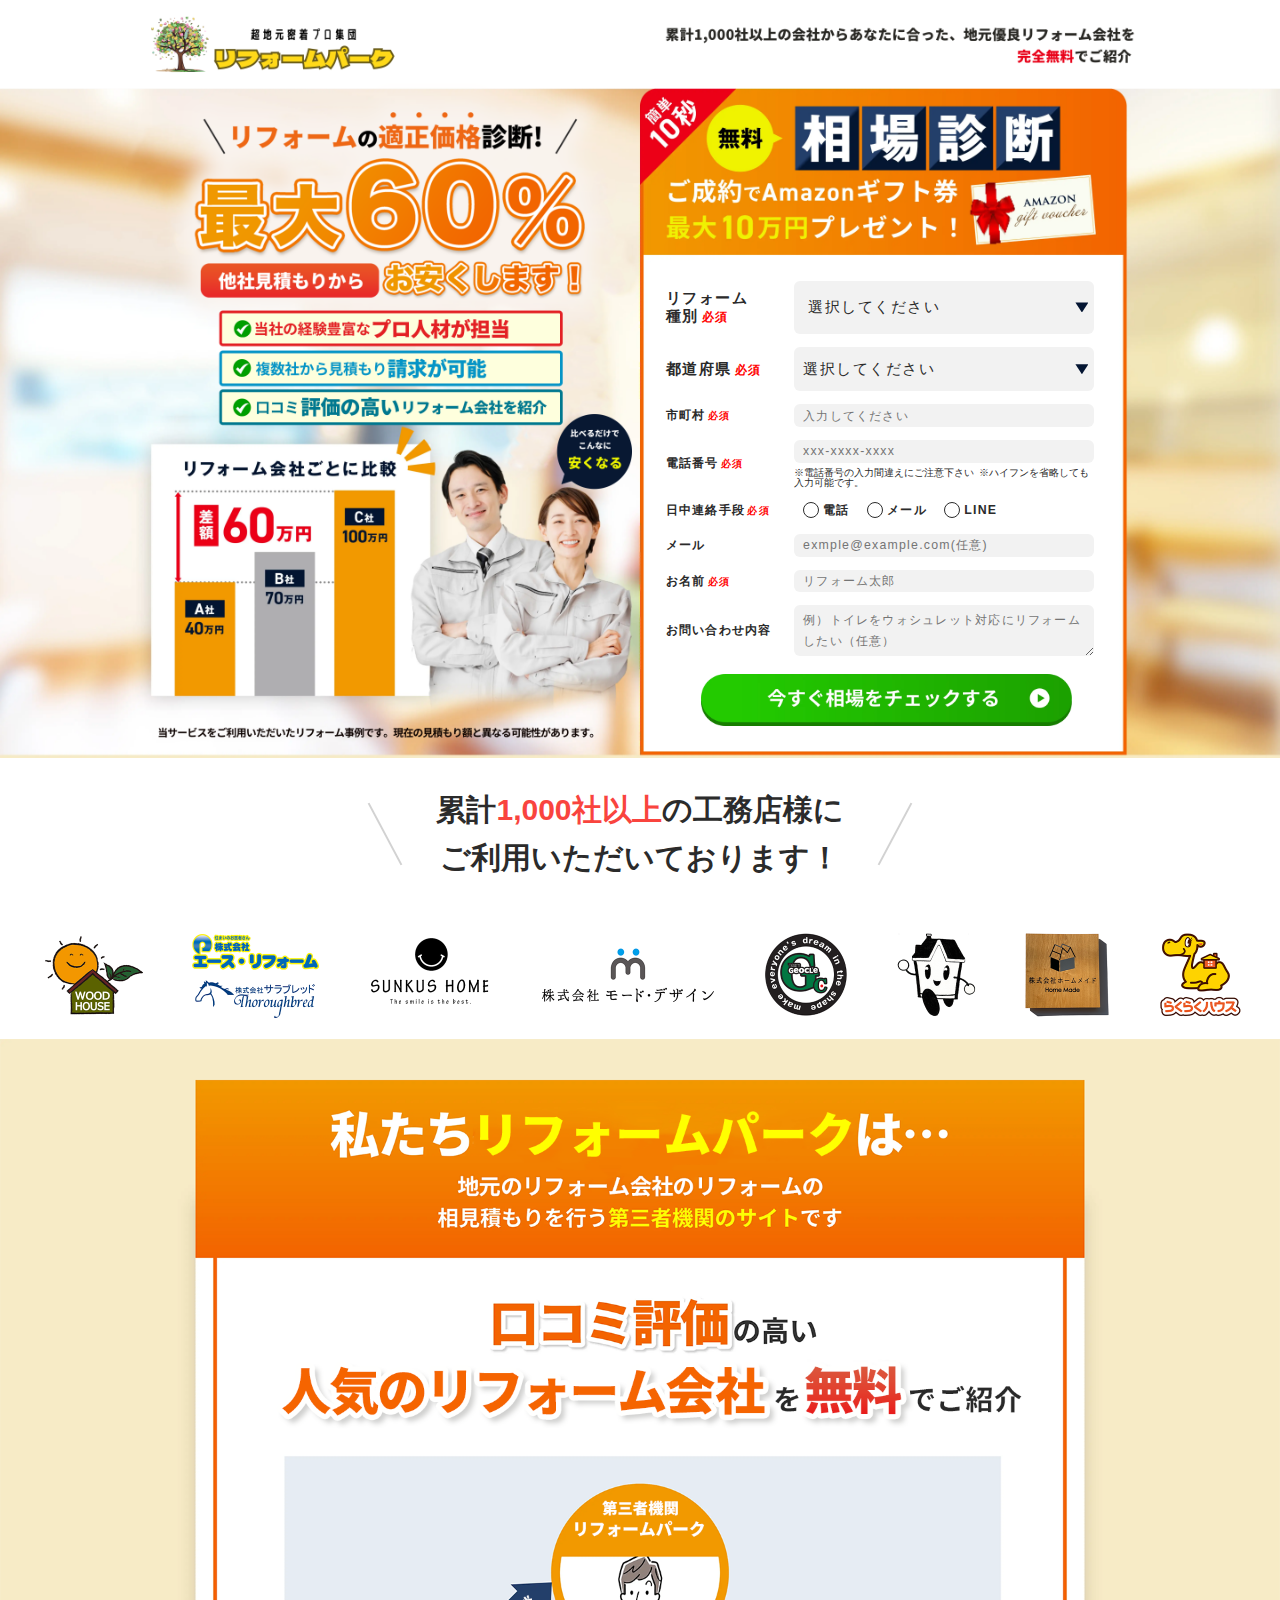
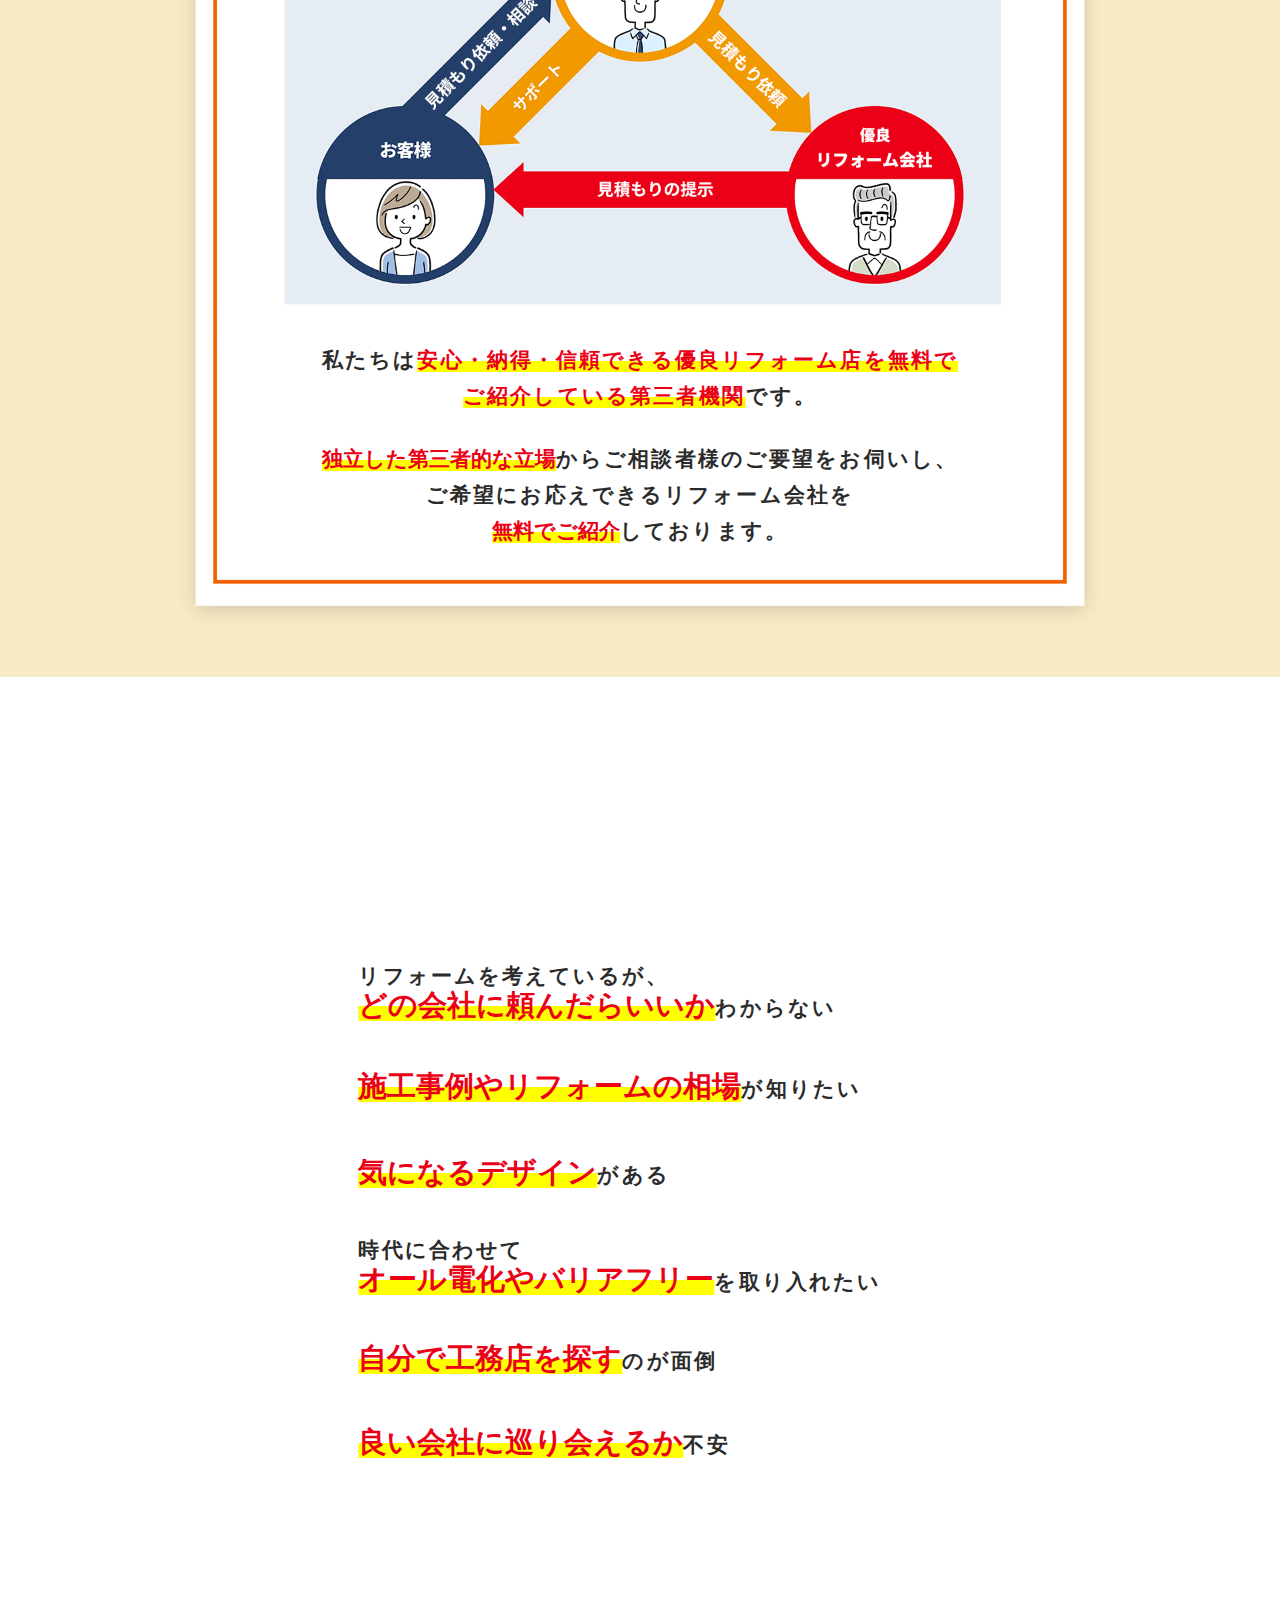
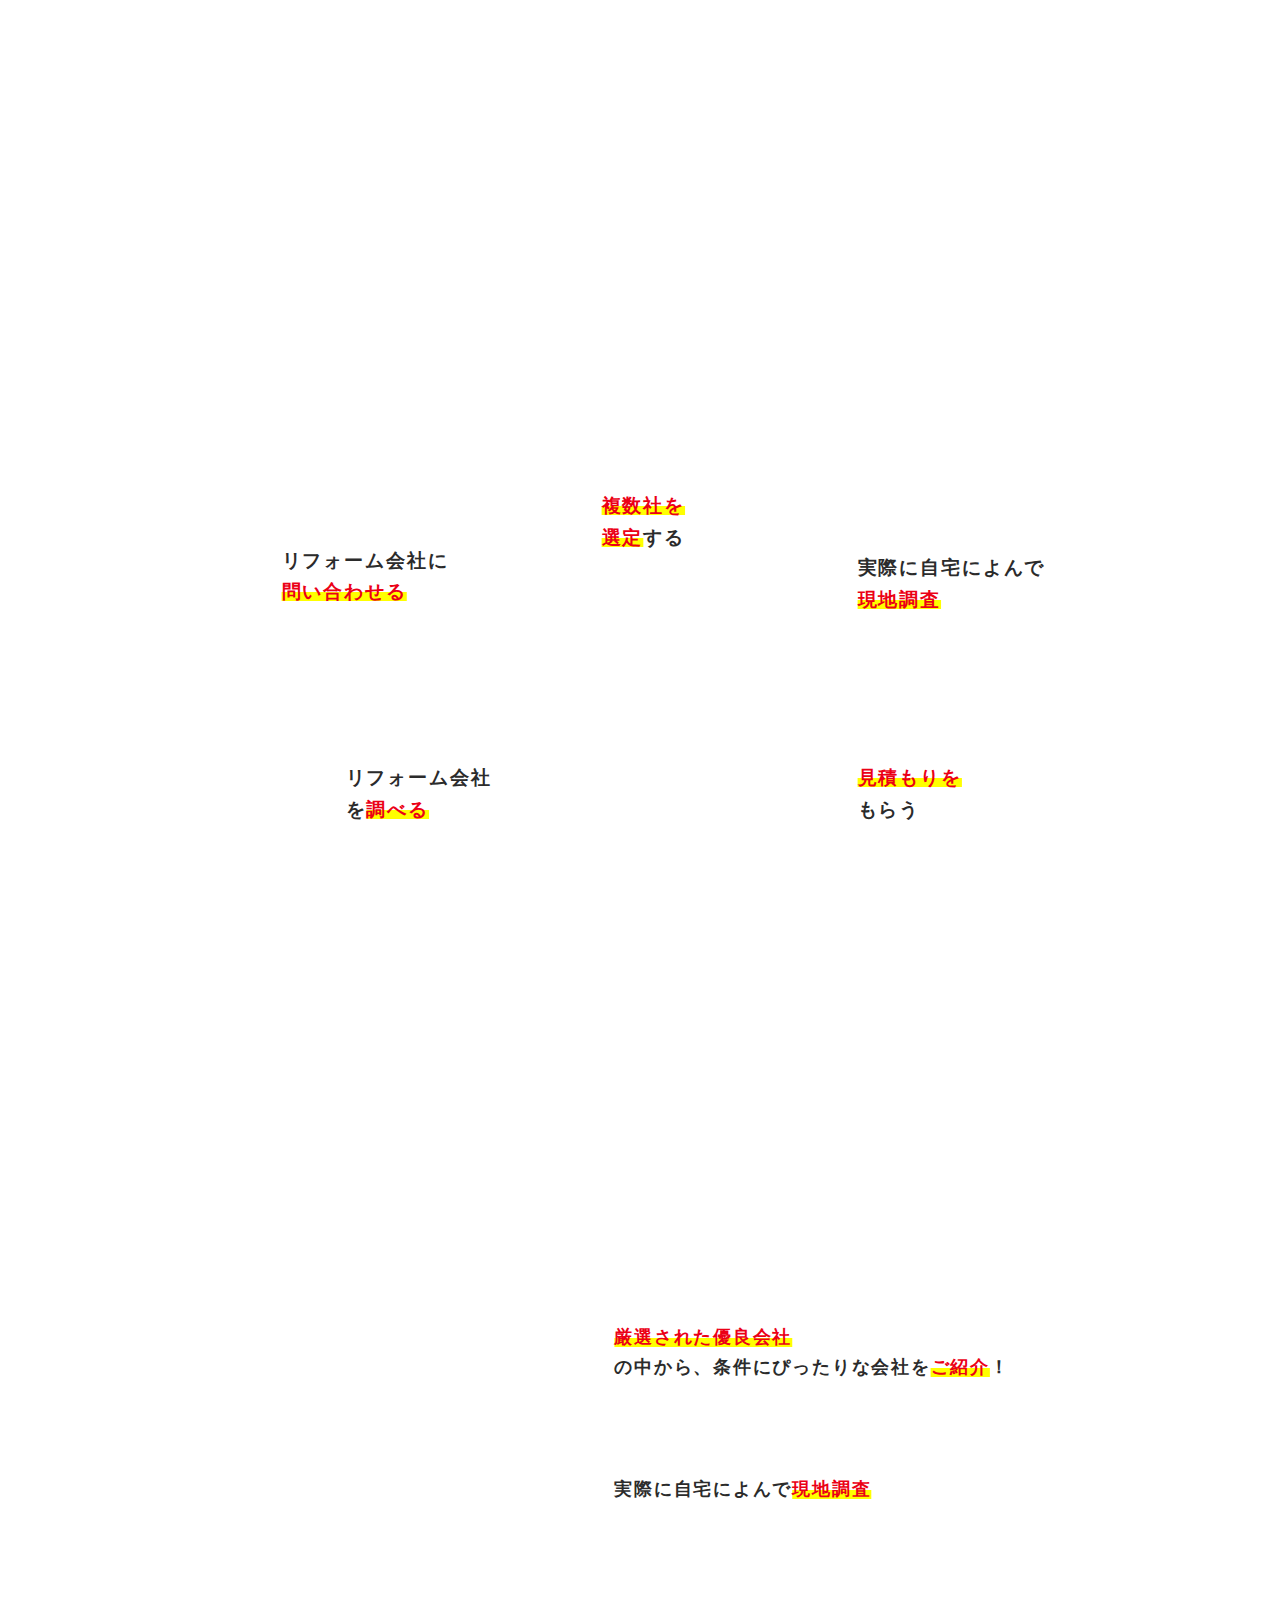
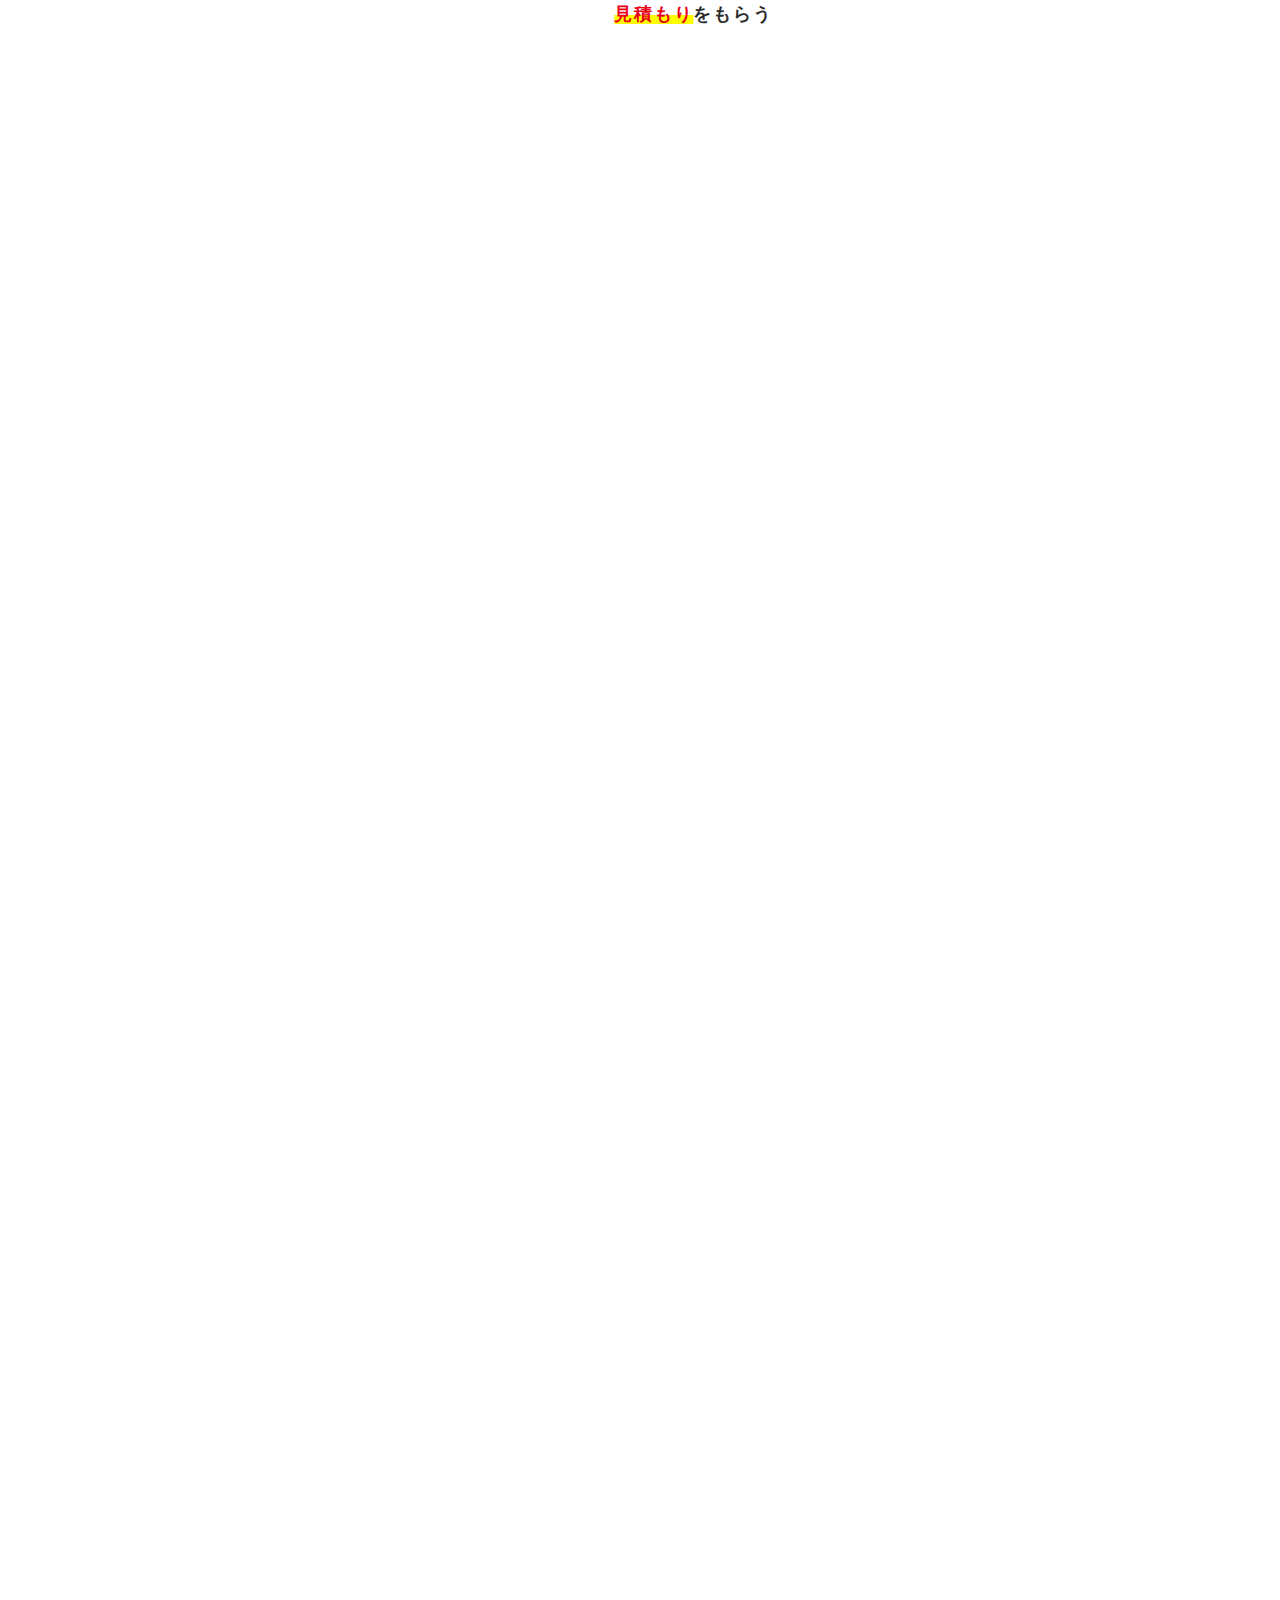
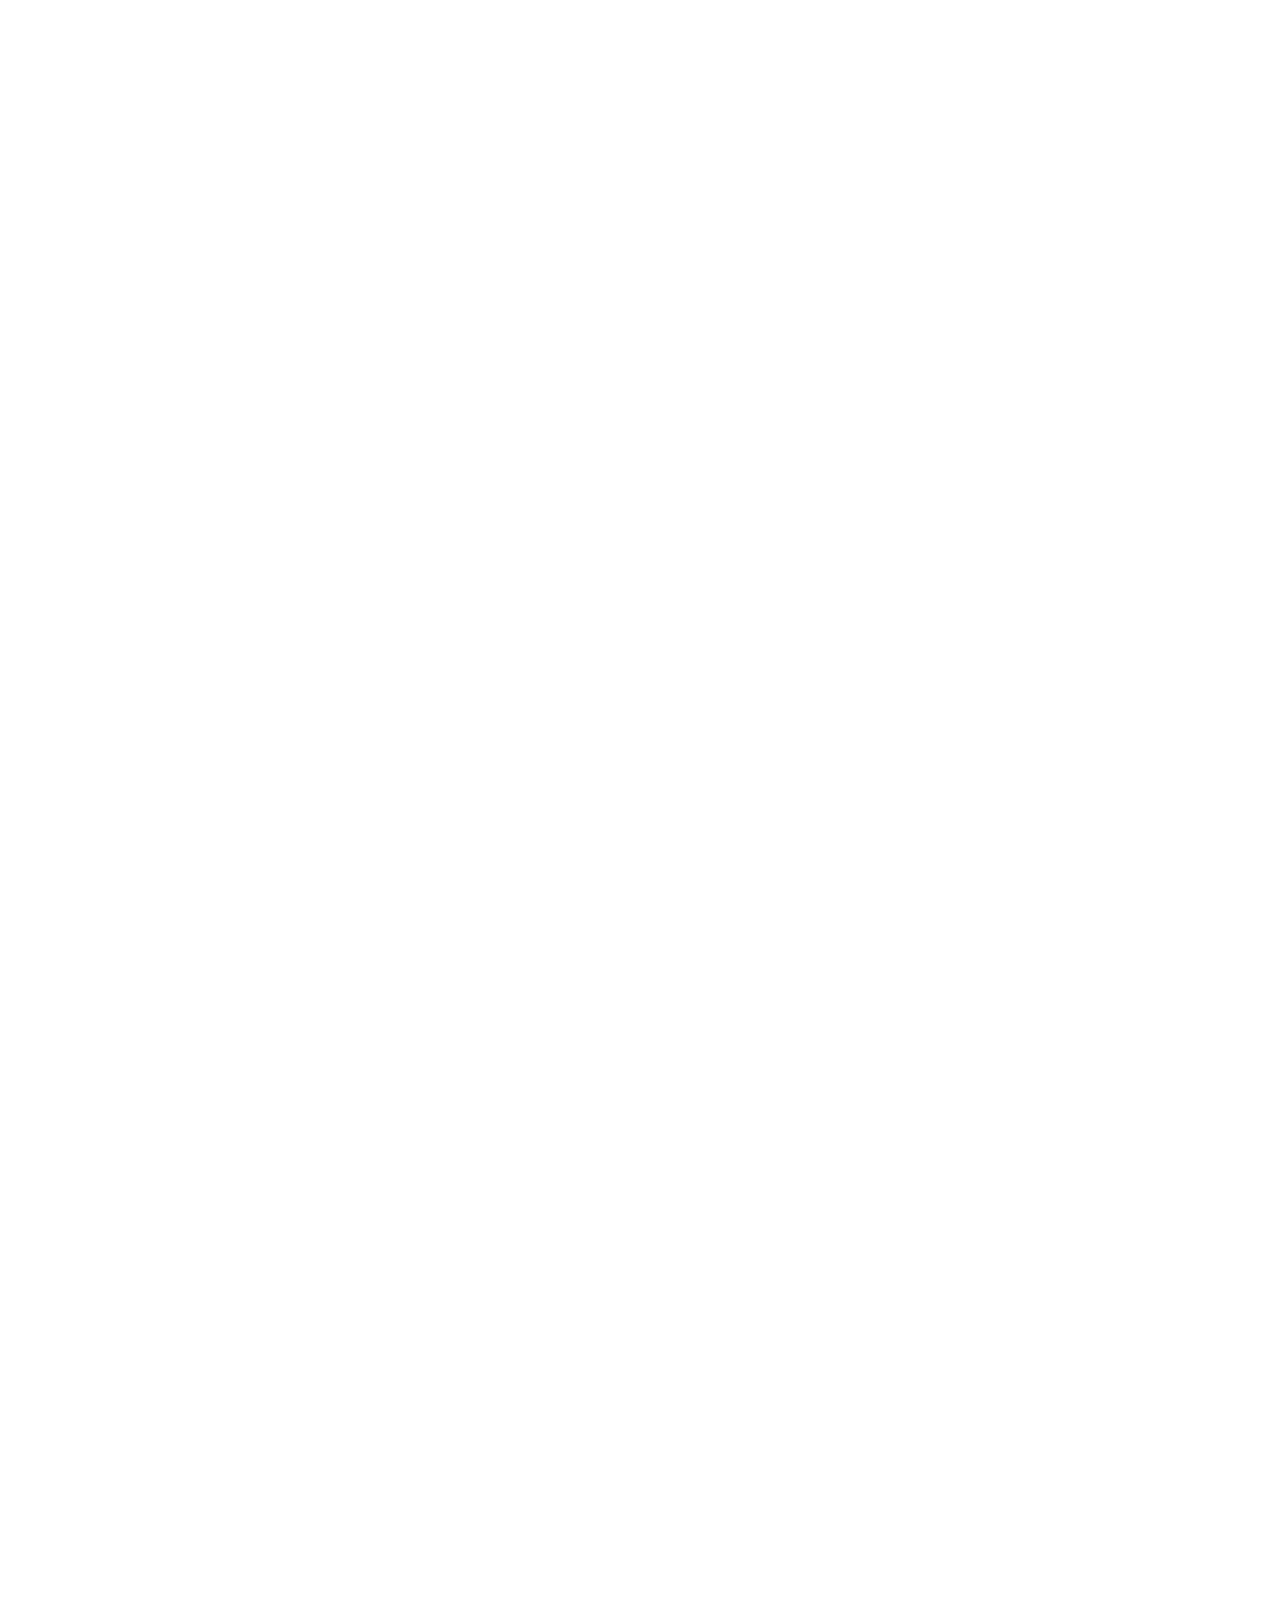
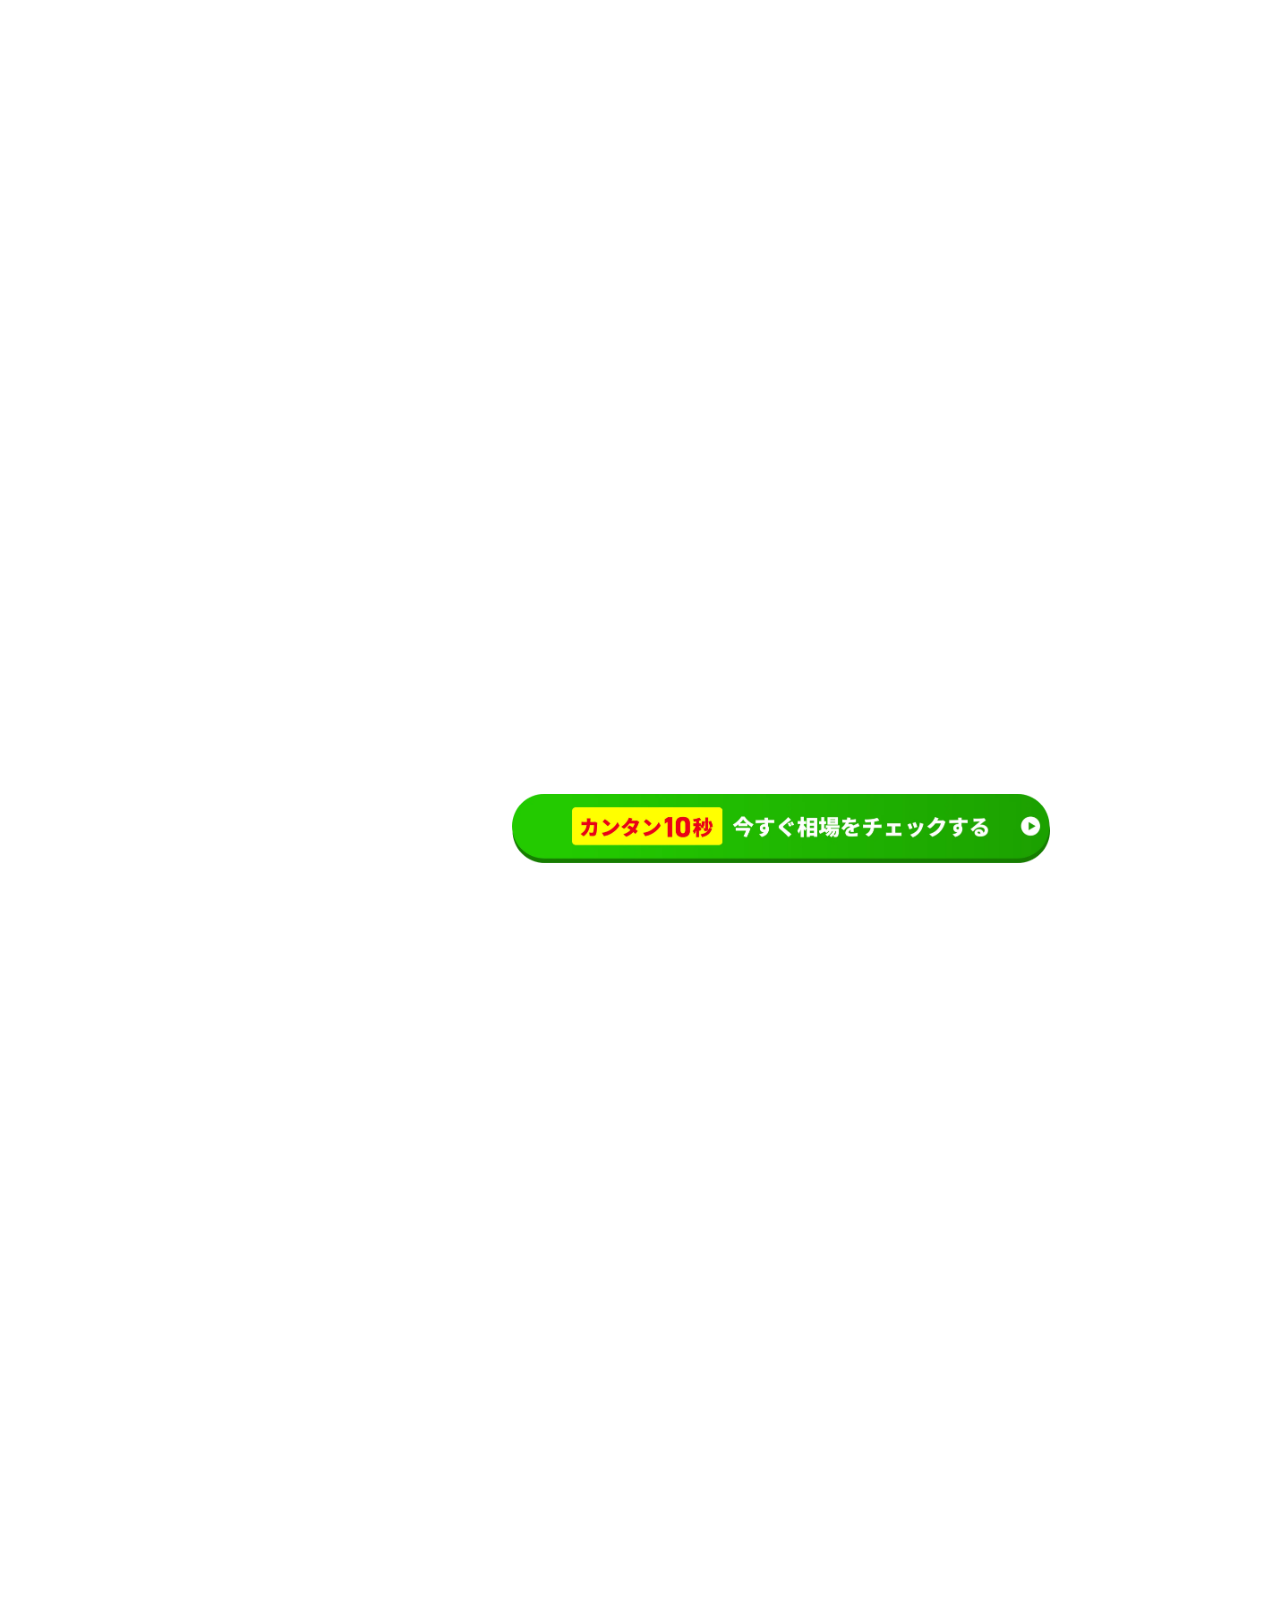
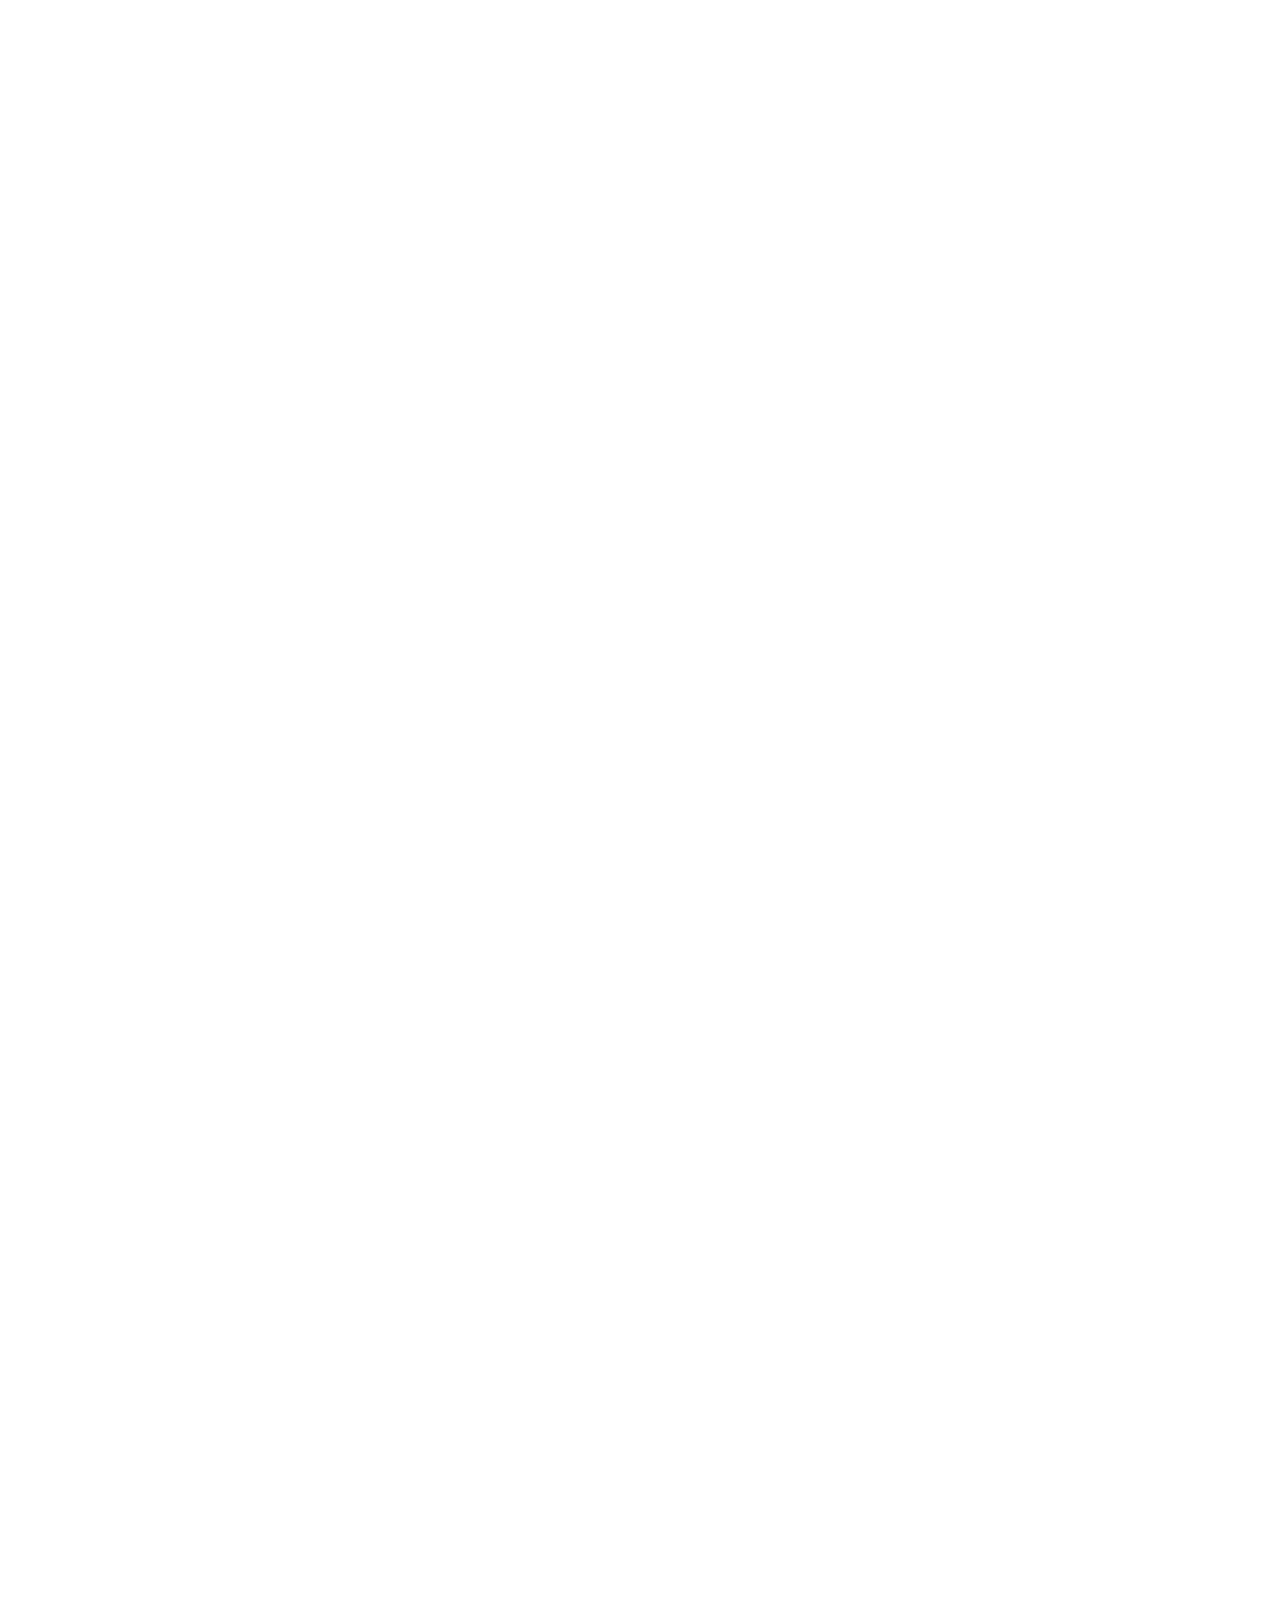
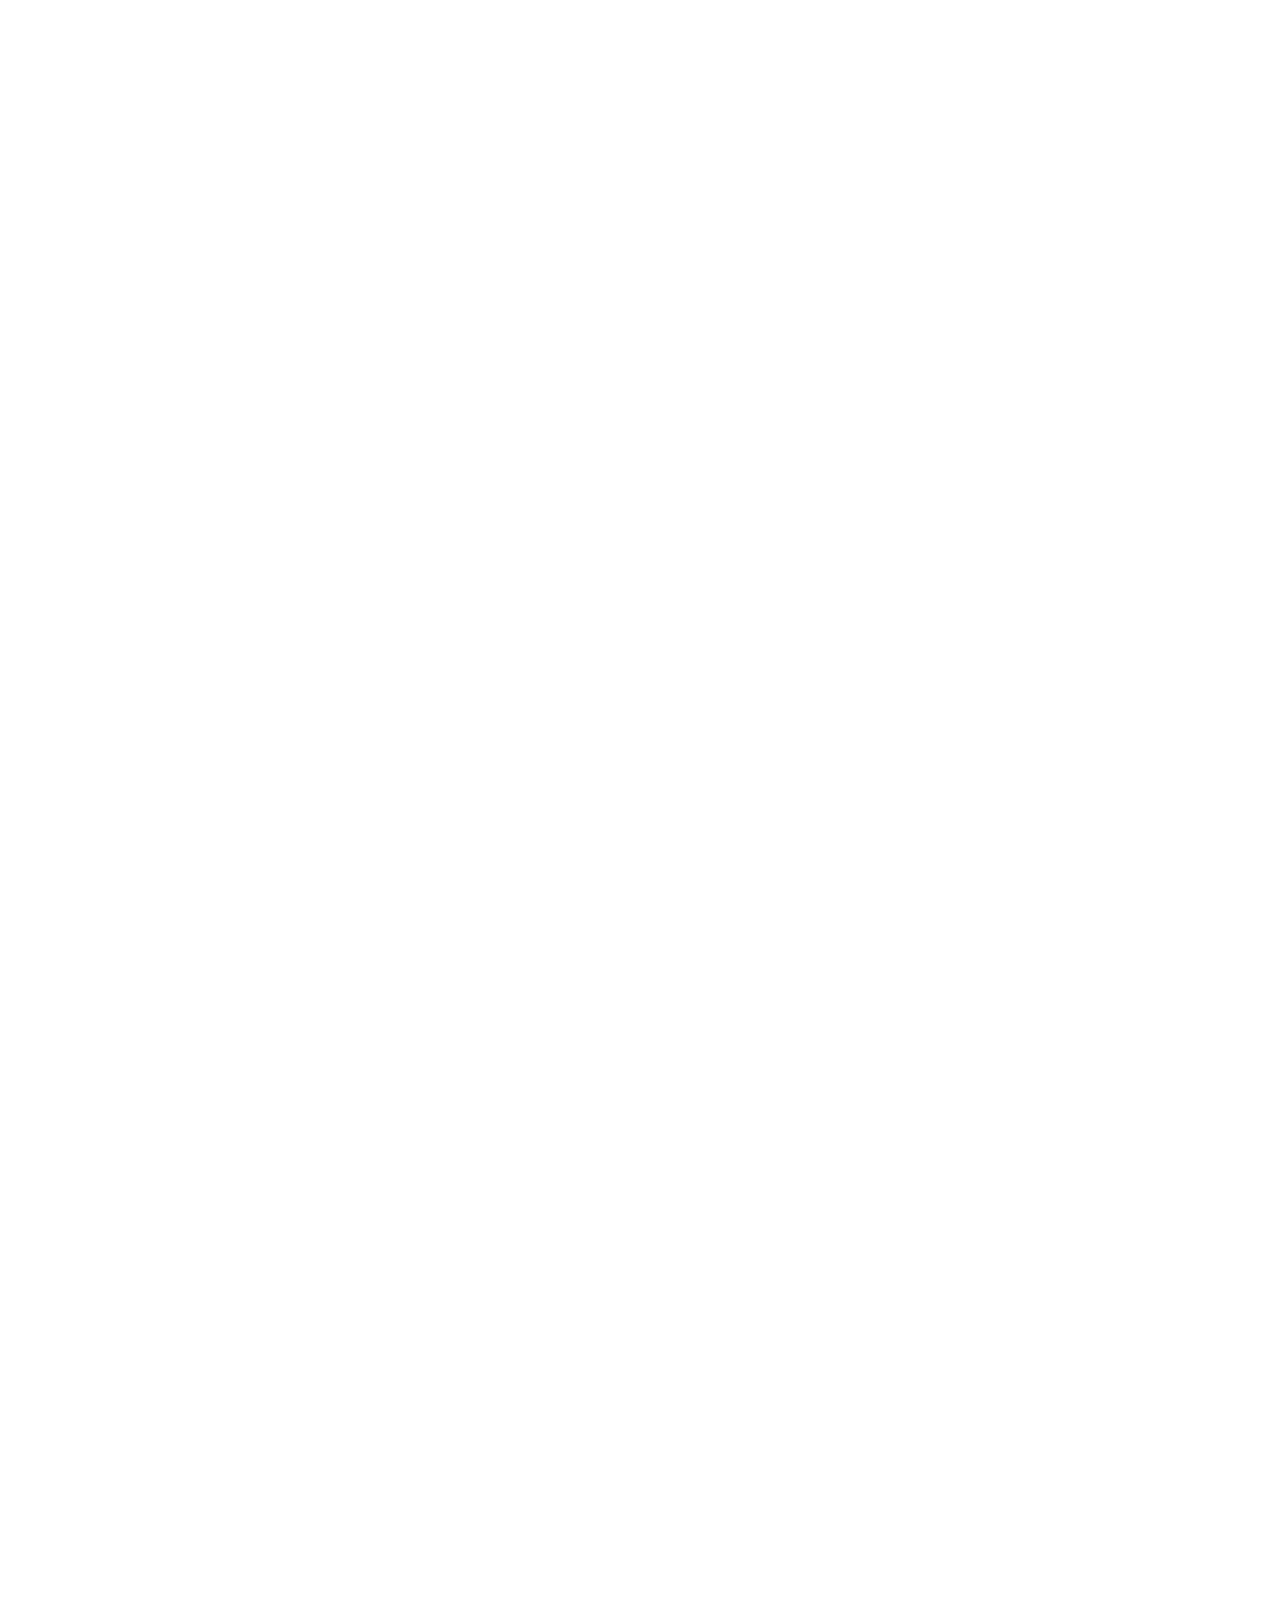
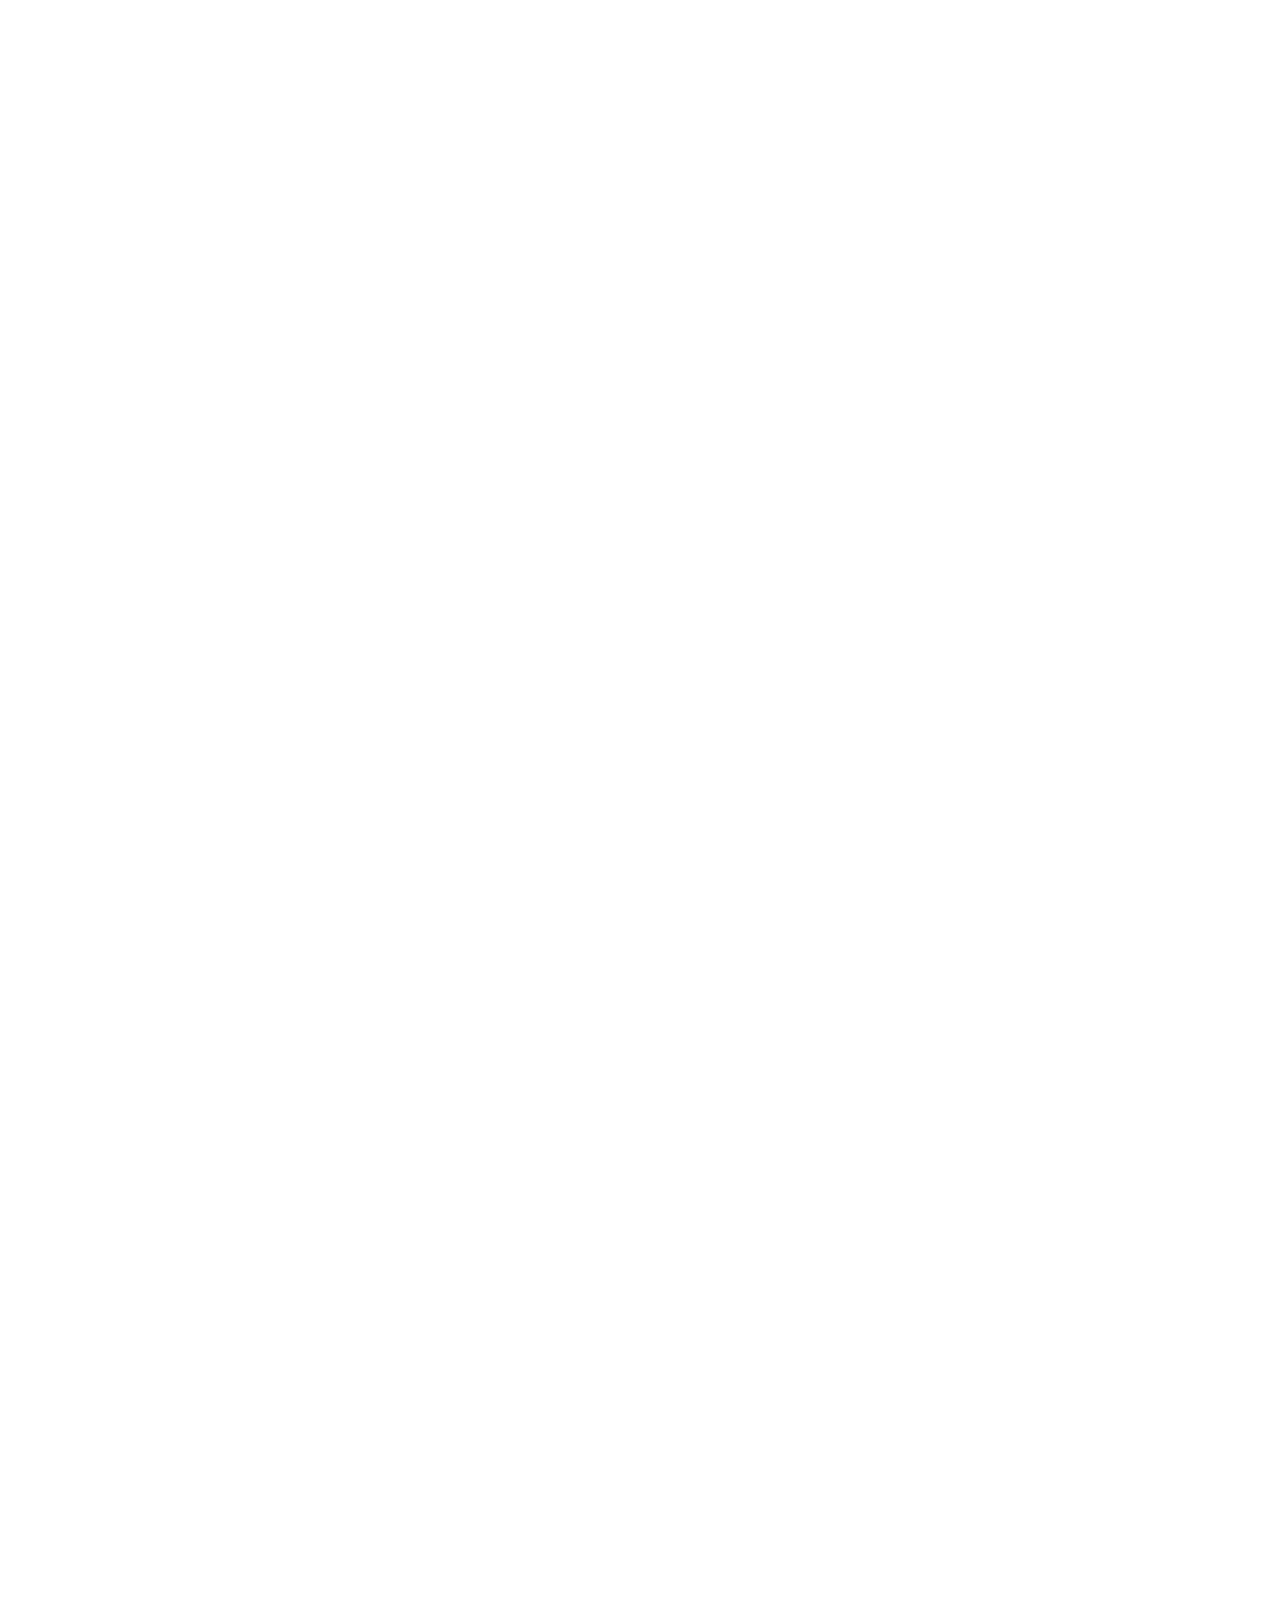
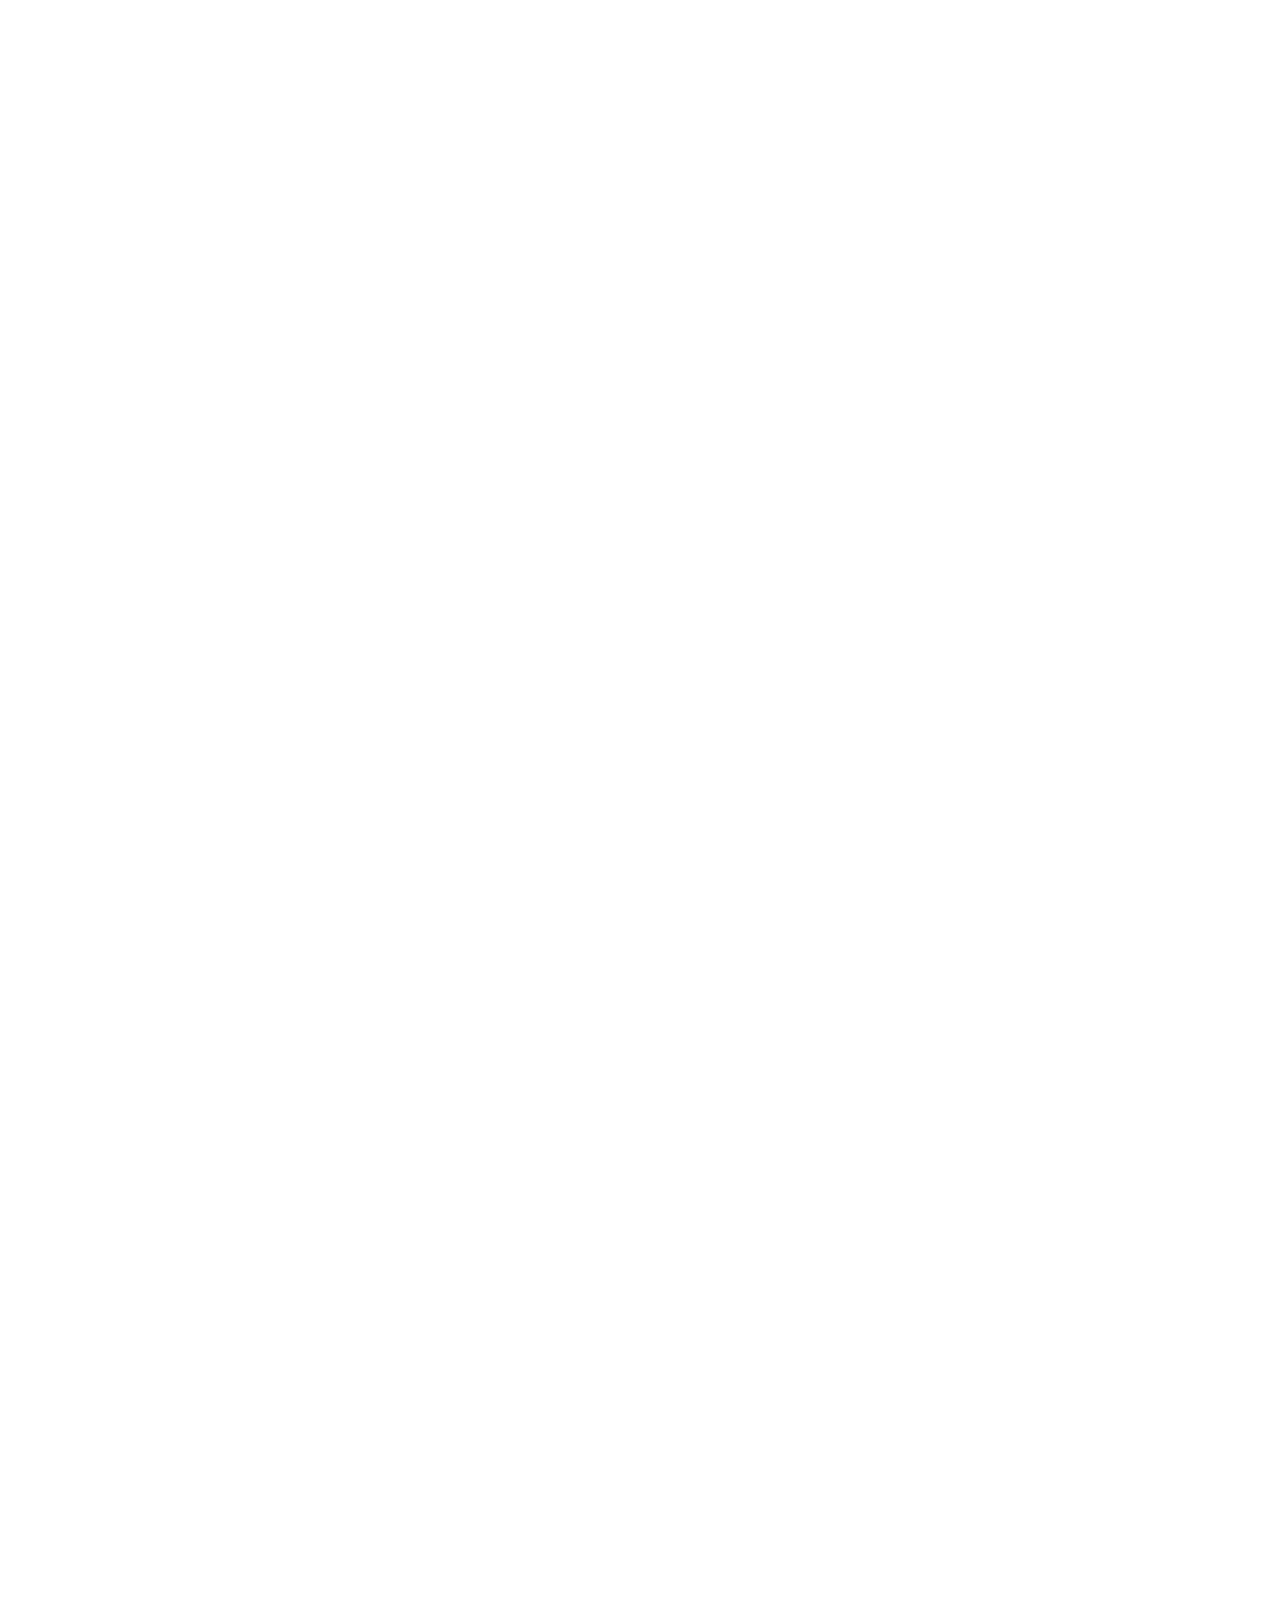
==== index.html @ 0ab654e6 "Add files via upload" ====
<!DOCTYPE html>
<!-- Layout.astroのPropsで設定した変数を渡しながらLayoutコンポーネントを呼び出す -->
<html lang="ja">

<head>
  <meta charset="UTF-8">
  <title>地元のリフォーム・リノベーション相談はリフォームパークへ</title>
  <meta name="viewport" content="width=device-width, initial-scale=1.0, interactive-widget=overlays-content">
  <meta name="description"
    content="リフォームパークは、地元のプロへ簡単にリフォームの相談・見積もり依頼が可能！日本全国・12種類の施工種類から、お客様の条件にマッチする業者を見つけることができます。加盟店様も随時受け付けておりますので、お気軽にお問い合わせください。">
  <meta name="generator" content="Astro v2.3.0">
  <meta name="keywords" content="リフォーム,工事,工務店,リフォームパーク">

  <script type="text/javascript">
    (function (c, l, a, r, i, t, y) {
      c[a] = c[a] || function () { (c[a].q = c[a].q || []).push(arguments) };
      t = l.createElement(r); t.async = 1; t.src = "https://www.clarity.ms/tag/" + i;
      y = l.getElementsByTagName(r)[0]; y.parentNode.insertBefore(t, y);
    })(window, document, "clarity", "script", "j5slp7lzhf");
  </script>

  <!-- Google Tag Manager -->
  <script>(function (w, d, s, l, i) {
      w[l] = w[l] || []; w[l].push({
        'gtm.start':
          new Date().getTime(), event: 'gtm.js'
      }); var f = d.getElementsByTagName(s)[0],
        j = d.createElement(s), dl = l != 'dataLayer' ? '&l=' + l : ''; j.async = true; j.src =
          'https://www.googletagmanager.com/gtm.js?id=' + i + dl; f.parentNode.insertBefore(j, f);
    })(window, document, 'script', 'dataLayer', 'GTM-WJJ94G4');</script>
  <!-- End Google Tag Manager -->
  <link rel="stylesheet" href="./assets/css/style-ef2bc118.css" />
  <link rel="stylesheet" href="./assets/css/style-2cd3d757.css" />
  <script type="module" src="./assets/js/script.js"></script>
</head>

<body>
  <!-- Google Tag Manager (noscript) -->
  <noscript><iframe src="https://www.googletagmanager.com/ns.html?id=GTM-WJJ94G4" height="0" width="0"
      style="display:none;visibility:hidden"></iframe></noscript>
  <!-- End Google Tag Manager (noscript) -->
  <div id="wrap">

    <main>
      <div class="pos-r">
        <form action="mail.php" method="post"
          class="pos-a w-u right-u sp-right-u sp-left-u sp-ts-x-c top-u sp-w-u sp-top-u"
          style="--right-u:14.5%; --top-u:37%; --w-u:33.5%; --sp-w-u:81%; --sp-left-u:50%; --sp-right-u:initial; --sp-top-u:57%;"
          id="form_top">
          <dl>
            <div class="d-f jc-sb ai-c space-20">
              <dt class="w-26p">
                <p class="text-16 ls-1 fw-b lh-sm req">リフォーム<br>種別</p>
              </dt>
              <dd class="w-70p h-100p pos-r select-parent">
                <select name="category"
                  class="bg-gray2 d-b w-100p text-16 ls-1 h-100p space-10 space-5-2 bd-rd-6 select" required>
                  <option value="" disabled selected style="display:none;">選択してください</option>
                  <option value="フルリフォーム・リノベーション">フルリフォーム・リノベーション</option>
                  <option value="水回りリフォーム（キッチン・お風呂・トイレ洗面）">水回りリフォーム（キッチン・お風呂・トイレ洗面）</option>
                  <option value="電気・ガス・設備リフォーム">電気・ガス・設備リフォーム</option>
                  <option value="新築・増改築工事">新築・増改築工事</option>
                  <option value="店舗改装">店舗改装</option>
                  <option value="外壁塗装・屋根リフォーム">外壁塗装・屋根リフォーム</option>
                  <option value="解体リフォーム">解体リフォーム</option>
                  <option value="外溝・エクステリアリフォーム">外溝・エクステリアリフォーム</option>
                  <option value="内装リフォーム">内装リフォーム</option>
                  <option value="外装リフォーム">外装リフォーム</option>
                  <option value="その他">その他</option>
                </select>
              </dd>
            </div>
            <div class="d-f jc-sb ai-c space-20">
              <dt class="w-26p">
                <p class="text-16 ls-1 fw-b lh-sm req">都道府県</p>
              </dt>
              <dd class="w-70p h-100p pos-r select-parent">
                <select name="prefectures"
                  class="bg-gray2 d-b w-100p text-16 ls-1 h-100p space-10 space-5-2 bd-rd-6 select" required>
                  <option value="" disabled selected style="display:none;">選択してください</option>
                  <option value="北海道">北海道</option>
                  <option value="青森県">青森県</option>
                  <option value="岩手県">岩手県</option>
                  <option value="宮城県">宮城県</option>
                  <option value="秋田県">秋田県</option>
                  <option value="山形県">山形県</option>
                  <option value="福島県">福島県</option>
                  <option value="茨城県">茨城県</option>
                  <option value="栃木県">栃木県</option>
                  <option value="群馬県">群馬県</option>
                  <option value="埼玉県">埼玉県</option>
                  <option value="千葉県">千葉県</option>
                  <option value="東京都">東京都</option>
                  <option value="神奈川県">神奈川県</option>
                  <option value="新潟県">新潟県</option>
                  <option value="富山県">富山県</option>
                  <option value="石川県">石川県</option>
                  <option value="福井県">福井県</option>
                  <option value="山梨県">山梨県</option>
                  <option value="長野県">長野県</option>
                  <option value="岐阜県">岐阜県</option>
                  <option value="静岡県">静岡県</option>
                  <option value="愛知県">愛知県</option>
                  <option value="三重県">三重県</option>
                  <option value="滋賀県">滋賀県</option>
                  <option value="京都府">京都府</option>
                  <option value="大阪府">大阪府</option>
                  <option value="兵庫県">兵庫県</option>
                  <option value="奈良県">奈良県</option>
                  <option value="和歌山県">和歌山県</option>
                  <option value="鳥取県">鳥取県</option>
                  <option value="島根県">島根県</option>
                  <option value="岡山県">岡山県</option>
                  <option value="広島県">広島県</option>
                  <option value="山口県">山口県</option>
                  <option value="徳島県">徳島県</option>
                  <option value="香川県">香川県</option>
                  <option value="愛媛県">愛媛県</option>
                  <option value="高知県">高知県</option>
                  <option value="福岡県">福岡県</option>
                  <option value="佐賀県">佐賀県</option>
                  <option value="長崎県">長崎県</option>
                  <option value="熊本県">熊本県</option>
                  <option value="大分県">大分県</option>
                  <option value="宮崎県">宮崎県</option>
                  <option value="鹿児島県">鹿児島県</option>
                  <option value="沖縄県">沖縄県</option>
                </select>
              </dd>
            </div>
            <div class="d-f jc-sb ai-c space-20">
              <dt class="w-26p">
                <p class="text-14-2 ls-1 fw-b lh-sm req">市町村</p>
              </dt>
              <dd class="w-70p h-100p">
                <input type="text" name="city" placeholder="入力してください"
                  class="bg-gray2 d-b w-100p text-14-2 ls-1 h-100p space-10 space-5 bd-rd-6" required>
              </dd>
            </div>
            <div class="d-f jc-sb ai-c space-20">
              <dt class="w-26p">
                <p class="text-14-2 ls-1 fw-b lh-sm req">電話番号</p>
              </dt>
              <dd class="w-70p h-100p">
                <input type="tel" name="tel" inputmode="numeric" placeholder="xxx-xxxx-xxxx"
                  class="bg-gray2 d-b w-100p text-14-2 ls-1 h-100p space-10 space-5 bd-rd-6" required>
                <div style="line-height:0.5em;margin-top:4px;">
                  <small><span style="font-size:10px;">※電話番号の入力間違えにご注意下さい</span></small>
                  <small><span style="font-size:10px;">※ハイフンを省略しても入力可能です。</span></small>
                </div>
              </dd>
            </div>
            <div class="d-f jc-sb ai-c space-20">
              <dt class="w-26p">
                <p class="text-14-2 ls-1 fw-b lh-sm req">日中連絡手段</p>
              </dt>
              <dd class="w-70p h-100p">
                <fieldset class="d-f ai-c gap-6p pl-xs" id="contact-method">
                  <label for="check1" class="d-f ai-c crs-p"><input id="check1" name="method_contact" value="tel"
                      type="radio" required><span class="text-14-2 ls-1 d-b fw-b">電話</span></label>
                  <label for="check2" class="d-f ai-c crs-p"><input id="check2" name="method_contact" value="mail"
                      type="radio" required><span class="text-14-2 ls-1 d-b fw-b">メール</span></label>
                  <label for="check3" class="d-f ai-c crs-p"><input id="check3" name="method_contact" value="line"
                      type="radio" required><span class="text-14-2 ls-1 d-b fw-b">LINE</span></label>
                </fieldset>
              </dd>
            </div>
            <div class="d-f jc-sb ai-c space-20">
              <dt class="w-26p">
                <p class="text-14-2 ls-1 fw-b lh-sm">メール</p>
              </dt>
              <dd class="w-70p h-100p">
                <input type="email" name="Email" placeholder="exmple@example.com(任意)"
                  class="bg-gray2 d-b w-100p text-14-2 ls-1 h-100p space-10 space-5 bd-rd-6">
              </dd>
            </div>
            <div class="d-f jc-sb ai-c space-20">
              <dt class="w-26p">
                <p class="text-14-2 ls-1 fw-b lh-sm req">お名前</p>
              </dt>
              <dd class="w-70p h-100p">
                <input type="text" name="name" placeholder="リフォーム太郎"
                  class="name bg-gray2 d-b w-100p text-14-2 ls-1 h-100p space-10 space-5 bd-rd-6" required>
              </dd>
            </div>
            <div class="d-f jc-sb ai-c space-20">
              <dt class="w-26p">
                <p class="text-14-2 ls-1 fw-b lh-sm">お問い合わせ内容</p>
              </dt>
              <dd class="w-70p h-100p">
                <textarea name="message" placeholder="例）トイレをウォシュレット対応にリフォームしたい（任意）"
                  class="bg-gray2 d-b w-100p text-14-2 ls-1 h-100p space-10 space-5 bd-rd-6"></textarea>
              </dd>
            </div>
          </dl>
          <button type="submit" class="pos-a top-u right-u w-89p sp-w-81p sp-right-u crs-p sp-top-u blank-radius"
            style="--right-u:4%;--top-u:100%; --sp-top-u:98%; --sp-right-u:10%;">
            <picture>
              <source media="(max-width: 768px)" srcset="assets/images/button_sp.webp">
              <img src="assets/images/button.webp" fetchpriority="high" decoding="async" alt="" class="w-100p">
            </picture>
          </button>
        </form>
        <picture>
          <source media="(max-width: 768px)" srcset="assets/images/fv_sp.webp" width="768" height="2126">
          <img src="assets/images/fv.webp" fetchpriority="high" decoding="async" alt="" class="w-100p h-100p">
        </picture>
      </div>
      <div class="document_dl_btn_wrapper talent-on">
        <div class="document_dl_btn">
          <div class="document_dl_btn_inner">
            <p class="statement"><span>累計<span style="color: #F9443E;">1,000社以上</span>の工務店様に<br>ご利用いただいております！</span></p>
          </div>
        </div>
      </div>
      <div id="customers">
        <div class="logoslide"></div>
      </div>
      <div class="pos-r">
        <picture>
          <source media="(max-width: 768px)" srcset="assets/images/img1_sp.webp">
          <img loading=”lazy” src="assets/images/img1.webp" fetchpriority="low" decoding="async" alt="" class="w-100p">
        </picture>
        <div class="is-pc-tb">
          <p class="text-24-pc ls-1 pos-a left-u ts-x-c top-u fw-b ta-c" style="--left-u:50%; --top-u:73%;">
            私たちは<span class="ls-1 bg-add1 color-caution">安心・納得・信頼できる優良リフォーム店を無料で<br>ご紹介している第三者機関</span>です。
          </p>
          <p class="text-24-pc ls-1 pos-a left-u ts-x-c top-u fw-b ta-c" style="--left-u:50%; --top-u:81%;">
            <span class="bg-add1 color-caution">独立した第三者的な立場</span>からご相談者様のご要望をお伺いし、<br>ご希望にお応えできるリフォーム会社を<br><span
              class="bg-add1 color-caution">無料でご紹介</span>しております。
          </p>
        </div>
        <div class="is-sp">
          <p class="text-16-sp w-80p ls-1 pos-a left-u ts-x-c top-u fw-b ta-c" style="--left-u:50%; --top-u:67%;">
            私たちは<span class="ls-1 bg-add1 color-caution">安心・納得・信頼できる優良リ<br>フォーム店を無料で<br>ご紹介している第三者機関</span>です。
          </p>
          <p class="text-16-sp w-80p ls-1 pos-a left-u ts-x-c top-u fw-b ta-c" style="--left-u:50%; --top-u:78%;">
            <span class="bg-add1 color-caution">独立した第三者的な立場</span>からご相談者様のご要望をお伺いし、<br>ご希望にお応えできるリフォーム<br>会社を<br><span
              class="bg-add1 color-caution">無料でご紹介</span>しております。
          </p>
        </div>
      </div>
      <div class="pos-r">
        <picture>
          <source media="(max-width: 768px)" srcset="assets/images/img2_sp.webp">
          <img loading=”lazy” src="assets/images/img2.webp" fetchpriority="low" decoding="async" alt="" class="w-100p">
        </picture>
        <div class="is-pc-tb">
          <p class="text-24-pc lh-sm ls-1 pos-a top-u left-u fw-b" style="--top-u:31%; --left-u:28%;">
            リフォームを考えているが、<br><span class="color-caution bg-add1 fw-b text-33-pc">どの会社に頼んだらいいか</span>わからない
          </p>
          <p class="text-24-pc lh-sm ls-1 pos-a top-u left-u fw-b" style="--top-u:42.5%; --left-u:28%;">
            <span class="color-caution bg-add1 fw-b text-33-pc">施工事例やリフォームの相場</span>が知りたい
          </p>
          <p class="text-24-pc lh-sm ls-1 pos-a top-u left-u fw-b" style="--top-u:51.8%; --left-u:28%;">
            <span class="color-caution bg-add1 fw-b text-33-pc">気になるデザイン</span>がある
          </p>
          <p class="text-24-pc lh-sm ls-1 pos-a top-u left-u fw-b" style="--top-u:60.6%; --left-u:28%;">
            時代に合わせて<br><span class="color-caution bg-add1 fw-b text-33-pc">オール電化やバリアフリー</span>を取り入れたい
          </p>
          <p class="text-24-pc lh-sm ls-1 pos-a top-u left-u fw-b" style="--top-u:71.9%; --left-u:28%;">
            <span class="color-caution bg-add1 fw-b text-33-pc">自分で工務店を探す</span>のが面倒
          </p>
          <p class="text-24-pc lh-sm ls-1 pos-a top-u left-u fw-b" style="--top-u:81%; --left-u:28%;">
            <span class="color-caution bg-add1 fw-b text-33-pc">良い会社に巡り会えるか</span>不安
          </p>
        </div>
        <div class="is-sp">
          <p class="text-18-sp lh-sm ls-1 pos-a top-u left-u fw-b" style="--top-u:22.4%; --left-u:20%;">
            リフォームを考えているが、<br><span class="color-caution bg-add1 fw-b text-22-sp">どの会社に頼んだらいいか<br></span>わからない
          </p>
          <p class="text-18-sp lh-sm ls-1 pos-a top-u left-u fw-b" style="--top-u:38.7%; --left-u:20%;">
            <span class="color-caution bg-add1 fw-b text-22-sp">施工事例やリフォームの相場<br></span>が知りたい
          </p>
          <p class="text-18-sp lh-sm ls-1 pos-a top-u left-u fw-b" style="--top-u:50.8%; --left-u:20%;">
            <span class="color-caution bg-add1 fw-b text-22-sp">気になるデザイン</span>がある
          </p>
          <p class="text-18-sp lh-sm ls-1 pos-a top-u left-u fw-b" style="--top-u:59.8%; --left-u:20%;">
            時代に合わせて<br><span class="color-caution bg-add1 fw-b text-22-sp">オール電化やバリアフリー<br></span>を取り入れたい
          </p>
          <p class="text-18-sp lh-sm ls-1 pos-a top-u left-u fw-b" style="--top-u:75.2%; --left-u:20%;">
            <span class="color-caution bg-add1 fw-b text-22-sp">自分で工務店を探す</span>のが面倒
          </p>
          <p class="text-18-sp lh-sm ls-1 pos-a top-u left-u fw-b" style="--top-u:83.5%; --left-u:20%;">
            <span class="color-caution bg-add1 fw-b text-22-sp">良い会社に巡り会えるか</span>不安
          </p>
        </div>
      </div>
      <div class="pos-r">
        <picture>
          <source media="(max-width: 768px)" srcset="assets/images/img3_sp.webp">
          <img loading=”lazy” src="assets/images/img3.webp" fetchpriority="low" decoding="async" alt="" class="w-100p">
        </picture>
      </div>
      <div class="pos-r">
        <picture>
          <source media="(max-width: 768px)" srcset="assets/images/img4_sp.webp">
          <img loading=”lazy” src="assets/images/img4.webp" fetchpriority="low" decoding="async" alt="" class="w-100p">
        </picture>
        <div class="is-pc-tb">
          <p class="pos-a top-u left-u text-21-pc fw-b ls-1" style="--top-u:27%; --left-u:47%;">
            <span class="ls-1 color-caution bg-add1">複数社を<br>選定</span>する
          </p>
          <p class="pos-a top-u left-u text-21-pc fw-b ls-1" style="--top-u:35%; --left-u:67%;">
            実際に自宅によんで<br><span class="ls-1 color-caution bg-add1">現地調査</span>
          </p>
          <p class="pos-a top-u left-u text-21-pc fw-b ls-1" style="--top-u:62%; --left-u:67%;">
            <span class="ls-1 color-caution bg-add1">見積もりを<br></span>もらう
          </p>
          <p class="pos-a top-u left-u text-21-pc fw-b ls-1" style="--top-u:62%; --left-u:27%;">
            リフォーム会社<br>を<span class="ls-1 color-caution bg-add1">調べる</span>
          </p>
          <p class="pos-a top-u left-u text-21-pc fw-b ls-1" style="--top-u:34%; --left-u:22%;">
            リフォーム会社に<br><span class="ls-1 color-caution bg-add1">問い合わせる</span>
          </p>
        </div>
        <div class="is-sp">
          <p class="pos-a top-u left-u text-28-sp fw-b ls-1" style="--top-u:31%; --left-u:39%;">
            <span class="ls-1 color-caution bg-add1">複数社を<br>選定</span>する
          </p>
          <p class="pos-a top-u left-u text-28-sp fw-b ls-1 ta-c" style="--top-u:41%; --left-u:12%;">
            実際に<br>自宅によんで<br><span class="ls-1 color-caution bg-add1">現地調査</span>
          </p>
          <p class="pos-a top-u left-u text-28-sp fw-b ls-1" style="--top-u:44%; --left-u:67%;">
            <span class="ls-1 color-caution bg-add1">見積もりを<br></span>もらう
          </p>
          <p class="pos-a top-u left-u text-28-sp fw-b ls-1" style="--top-u:18%; --left-u:16%;">
            リフォーム会社<br>を<span class="ls-1 color-caution bg-add1">調べる</span>
          </p>
          <p class="pos-a top-u left-u text-28-sp fw-b ls-1" style="--top-u:19%; --left-u:60%;">
            リフォーム会社に<br><span class="ls-1 color-caution bg-add1">問い合わせる</span>
          </p>
        </div>
      </div>
      <div class="pos-r">
        <picture>
          <source media="(max-width: 768px)" srcset="assets/images/img5_sp.webp">
          <img loading=”lazy” src="assets/images/img5.webp" fetchpriority="low" decoding="async" alt="" class="w-100p">
        </picture>
        <div class="is-pc-tb">
          <p class="pos-a top-u left-u text-20-pc fw-b ls-1" style="--top-u:34%; --left-u:48%;">
            <span class="ls-1 color-caution bg-add1">厳選された優良会社</span><br>の中から、条件にぴったりな会社を<span
              class="ls-1 color-caution bg-add1">ご紹介</span>！
          </p>
          <p class="pos-a top-u left-u text-20-pc fw-b ls-1" style="--top-u:53.5%; --left-u:48%;">
            実際に自宅によんで<span class="ls-1 color-caution bg-add1">現地調査</span>
          </p>
          <p class="pos-a top-u left-u text-20-pc fw-b ls-1" style="--top-u:69.5%; --left-u:48%;">
            <span class="ls-1 color-caution bg-add1">見積もり</span>をもらう
          </p>
        </div>
        <div class="is-sp">
          <p class="pos-a top-u left-u text-16-sp fw-b ls-1" style="--top-u:17%; --left-u:30%;">
            <span class="ls-1 color-caution bg-add1">厳選された優良会社</span>の<br>中から、条件にぴったりな<br>会社を<span
              class="ls-1 color-caution bg-add1">ご紹介</span>！
          </p>
          <p class="pos-a top-u left-u text-16-sp fw-b ls-1" style="--top-u:34%; --left-u:30%;">
            実際に自宅によんで<span class="ls-1 color-caution bg-add1"><br>現地調査</span>
          </p>
          <p class="pos-a top-u left-u text-16-sp fw-b ls-1" style="--top-u:47.3%; --left-u:30%;">
            <span class="ls-1 color-caution bg-add1">見積もり</span>をもらう
          </p>
        </div>
      </div>
      <div class="pos-r">
        <picture>
          <source media="(max-width: 768px)" srcset="assets/images/img6_sp.webp">
          <img loading=”lazy” src="assets/images/img6.webp" fetchpriority="low" decoding="async" alt="" class="w-100p">
        </picture>
      </div>
      <div class="pos-r">
        <picture>
          <source media="(max-width: 768px)" srcset="assets/images/img7_sp.webp">
          <img loading=”lazy” src="assets/images/img7.webp" fetchpriority="low" decoding="async" alt="" class="w-100p">
        </picture>
      </div>
      <div class="pos-r">
        <picture>
          <source media="(max-width: 768px)" srcset="assets/images/img8_sp.webp">
          <img loading=”lazy” src="assets/images/img8.webp" fetchpriority="low" decoding="async" alt="" class="w-100p">
        </picture>
        <a href="#form_bottom" class="w-42p pos-a bottom-u left-u sp-w-80p sp-ts-x-c sp-left-u sp-bottom-u"
          style="--bottom-u:21%; --left-u:40%; --sp-left:50%; --sp-bottom-u:15%;">
          <picture>
            <source media="(max-width: 768px)" srcset="assets/images/check_sp.webp">
            <img loading=”lazy” src="assets/images/check.webp" alt="" class="w-100p">
          </picture>
        </a>
      </div>
      <div class="pos-r">
        <picture>
          <source media="(max-width: 768px)" srcset="assets/images/img9_sp.webp">
          <img loading=”lazy” src="assets/images/img9.webp" fetchpriority="low" decoding="async" alt="" class="w-100p">
        </picture>
      </div>
      <div class="pos-r">
        <picture>
          <source media="(max-width: 768px)" srcset="assets/images/img10_sp.webp">
          <img loading=”lazy” src="assets/images/img10.webp" fetchpriority="low" decoding="async" alt="" class="w-100p">
        </picture>
      </div>
      <div class="pos-r">
        <picture>
          <source media="(max-width: 768px)" srcset="assets/images/img11_sp.webp">
          <img loading=”lazy” src="assets/images/img11.webp" fetchpriority="low" decoding="async" alt="" class="w-100p">
        </picture>
      </div>
      <div class="pos-r">
        <picture>
          <source media="(max-width: 768px)" srcset="assets/images/img12_sp.webp">
          <img loading=”lazy” src="assets/images/img12.webp" fetchpriority="low" decoding="async" alt="" class="w-100p">
        </picture>
      </div>
      <div class="pos-r">
        <picture>
          <source media="(max-width: 768px)" srcset="assets/images/img13_sp.webp">
          <img loading=”lazy” src="assets/images/img13.webp" fetchpriority="low" decoding="async" alt="" class="w-100p">
        </picture>
      </div>
      <div class="pos-r">
        <picture>
          <source media="(max-width: 768px)" srcset="assets/images/img8_sp.webp">
          <img loading=”lazy” src="assets/images/img8.webp" fetchpriority="low" decoding="async" alt="" class="w-100p">
        </picture>
        <a href="#form_bottom" class="w-42p pos-a bottom-u left-u sp-w-80p sp-ts-x-c sp-left-u sp-bottom-u"
          style="--bottom-u:21%; --left-u:40%; --sp-left:50%; --sp-bottom-u:15%;">
          <picture>
            <source media="(max-width: 768px)" srcset="assets/images/check_sp.webp">
            <img loading=”lazy” src="assets/images/check.webp" alt="" class="w-100p">
          </picture>
        </a>
      </div>
      <div class="pos-r">
        <picture>
          <source media="(max-width: 768px)" srcset="assets/images/img14_sp.webp">
          <img loading=”lazy” src="assets/images/img14.webp" fetchpriority="low" decoding="async" alt="" class="w-100p">
        </picture>
      </div>
      <div class="accordion pt-m pb-m">
        <p class="text-56 fw-b ls-2 color-wt mb-sm ta-c">よくある質問</p>
        <details class="js-details w-62p ml-a mr-a sp-w-90p mb-m">
          <summary class="js-summary d-f ai-c pt-xs pb-xs pl-s pr-l sp-pl-sm sp-pr-xl bg-wt crs-p sp-pt-sm sp-pb-sm">
            <span class="faq-q mr-s size-50 fs-0"><img loading=”lazy” src="assets/images/faq_q.webp" alt="" class="w-100p"></span>
            <span class="text-18 ls-2 fw-b lh-sm">サイトの利用は無料ですか？</span>
            <span class="icon"></span>
          </summary>
          <div class="content js-content bg-wt">
            <div class="content__inner d-f fs-s pt-xs pb-xs pl-s pr-s">
              <!-- <span class="faq-q mr-s size-50 fs-0"><img src="assets/images/faq_q.webp" alt="" class="w-100p"></span> -->
              <div class="pt-s">
                <p class="text-18 ls-2 fw-b">
                  当サイトのご利用は完全無料ですのでご安心ください。<br>紹介した業者と必ず契約する必要もありませんので、ぜひお気軽にご相談ください。
                </p>
              </div>
            </div>
          </div>
        </details>
        <details class="js-details w-62p ml-a mr-a sp-w-90p mb-m">
          <summary class="js-summary d-f ai-c pt-xs pb-xs pl-s pr-l sp-pl-sm sp-pr-xl bg-wt crs-p sp-pt-sm sp-pb-sm">
            <span class="faq-q mr-s size-50 fs-0"><img loading=”lazy” src="assets/images/faq_q.webp" alt="" class="w-100p"></span>
            <span class="text-18 ls-2 fw-b lh-sm">紹介された会社に決めなくてはいけませんか？</span>
            <span class="icon"></span>
          </summary>
          <div class="content js-content bg-wt">
            <div class="content__inner d-f fs-s pt-xs pb-xs pl-s pr-s">
              <!-- <span class="faq-q mr-s size-50 fs-0"><img src="assets/images/faq_q.webp" alt="" class="w-100p"></span> -->
              <div class="pt-s">
                <p class="text-18 ls-2 fw-b">
                  決める必要はありません。あくまでも紹介サービスなので<br>契約するかしないかは自由です。<br>お断りのご連絡を直接入れづらいという方は、<br>弊社から先方にお伝えいたします。
                </p>
              </div>
            </div>
          </div>
        </details>
        <details class="js-details w-62p ml-a mr-a sp-w-90p mb-m">
          <summary class="js-summary d-f ai-c pt-xs pb-xs pl-s pr-l sp-pl-sm sp-pr-xl bg-wt crs-p sp-pt-sm sp-pb-sm">
            <span class="faq-q mr-s size-50 fs-0"><img loading=”lazy” src="assets/images/faq_q.webp" alt="" class="w-100p"></span>
            <span class="text-18 ls-2 fw-b lh-sm">営業電話はありますか？</span>
            <span class="icon"></span>
          </summary>
          <div class="content js-content bg-wt">
            <div class="content__inner d-f fs-s pt-xs pb-xs pl-s pr-s">
              <!-- <span class="faq-q mr-s size-50 fs-0"><img src="assets/images/faq_q.webp" alt="" class="w-100p"></span> -->
              <div class="pt-s">
                <p class="text-18 ls-2 fw-b">
                  過度な営業電話はありません。ただし、ご本人様確認や<br>見積もりに必要な詳細のヒアリングなどでご連絡させていただく場合がございます。
                </p>
              </div>
            </div>
          </div>
        </details>
        <details class="js-details w-62p ml-a mr-a sp-w-90p mb-m">
          <summary class="js-summary d-f ai-c pt-xs pb-xs pl-s pr-l sp-pl-sm sp-pr-xl bg-wt crs-p sp-pt-sm sp-pb-sm">
            <span class="faq-q mr-s size-50 fs-0"><img loading=”lazy” src="assets/images/faq_q.webp" alt="" class="w-100p"></span>
            <span class="text-18 ls-0 fw-b lh-sm">リフォームパークを利用するとリフォームの工事金額が高くならないか？</span>
            <span class="icon"></span>
          </summary>
          <div class="content js-content bg-wt">
            <div class="content__inner d-f fs-s pt-xs pb-xs pl-s pr-s">
              <!-- <span class="faq-q mr-s size-50 fs-0"><img src="assets/images/faq_q.webp" alt="" class="w-100p"></span> -->
              <div class="pt-s">
                <p class="text-18 ls-2 fw-b">
                  他の一括見積もりサイトの場合、各加盟会社は契約1件につき、成果報酬として利用料を支払っているのに対し、リフォームパークの場合は「月額」として定額で利用料をいただいております。そのため、各加盟会社は契約したから費用がかさんでいく、といったことがないため工事金額が変わる心配はありません。<br>むしろ、契約が多くとれた方が良いといった観点から、見積もり金額が他で見積もるよりも安くなる傾向にございます。
                </p>
              </div>
            </div>
          </div>
        </details>
      </div>
      <div class="pos-r">
        <picture>
          <source media="(max-width: 768px)" srcset="assets/images/img15_sp.webp">
          <img loading=”lazy” src="assets/images/img15.webp" fetchpriority="low" decoding="async" alt="" class="w-100p">
        </picture>
      </div>
      <div class="pos-r">
        <picture>
          <source media="(max-width: 768px)" srcset="assets/images/img16_sp.webp">
          <img loading=”lazy” src="assets/images/img16.webp" fetchpriority="low" decoding="async" alt="" class="w-100p">
        </picture>
      </div>
      <div class="pos-r">
        <picture>
          <source media="(max-width: 768px)" srcset="assets/images/img17_sp.webp">
          <img loading=”lazy” src="assets/images/img17.webp" fetchpriority="low" decoding="async" alt="" class="w-100p">
        </picture>
      </div>
      <div class="pos-r">
        <form action="mail.php" method="post" class="pos-a w-u left-u ts-x-c top-u sp-w-u sp-top-u"
          style="--left-u:50%; --top-u:37%; --w-u:43.5%; --sp-w-u:81%; --sp-top-u:37%;" id="form_bottom">
          <dl>
            <div class="d-f jc-sb ai-c space-20-2">
              <dt class="w-26p">
                <p class="text-16 ls-1 fw-b lh-sm req">リフォーム<br>種別</p>
              </dt>
              <dd class="w-70p h-100p pos-r select-parent">
                <select name="category"
                  class="bg-gray2 d-b w-100p text-16 ls-1 h-100p space-10 space-5-2 bd-rd-6 select" required>
                  <option value="" disabled selected style="display:none;">選択してください</option>
                  <option value="フルリフォーム・リノベーション">フルリフォーム・リノベーション</option>
                  <option value="水回りリフォーム（キッチン・お風呂・トイレ洗面）">水回りリフォーム（キッチン・お風呂・トイレ洗面）</option>
                  <option value="電気・ガス・設備リフォーム">電気・ガス・設備リフォーム</option>
                  <option value="新築・増改築工事">新築・増改築工事</option>
                  <option value="店舗改装">店舗改装</option>
                  <option value="解体リフォーム">解体リフォーム</option>
                  <option value="外溝・エクステリアリフォーム">外溝・エクステリアリフォーム</option>
                  <option value="内装リフォーム">内装リフォーム</option>
                  <option value="外装リフォーム">外装リフォーム</option>
                  <option value="その他">その他</option>
                </select>
              </dd>
            </div>
            <div class="d-f jc-sb ai-c space-20-2">
              <dt class="w-26p">
                <p class="text-16 ls-1 fw-b lh-sm req">都道府県</p>
              </dt>
              <dd class="w-70p h-100p pos-r select-parent">
                <select name="prefectures"
                  class="bg-gray2 d-b w-100p text-16 ls-1 h-100p space-10 space-5-2 bd-rd-6 select" required>
                  <option value="" disabled selected style="display:none;">選択してください</option>
                  <option value="北海道">北海道</option>
                  <option value="青森県">青森県</option>
                  <option value="岩手県">岩手県</option>
                  <option value="宮城県">宮城県</option>
                  <option value="秋田県">秋田県</option>
                  <option value="山形県">山形県</option>
                  <option value="福島県">福島県</option>
                  <option value="茨城県">茨城県</option>
                  <option value="栃木県">栃木県</option>
                  <option value="群馬県">群馬県</option>
                  <option value="埼玉県">埼玉県</option>
                  <option value="千葉県">千葉県</option>
                  <option value="東京都">東京都</option>
                  <option value="神奈川県">神奈川県</option>
                  <option value="新潟県">新潟県</option>
                  <option value="富山県">富山県</option>
                  <option value="石川県">石川県</option>
                  <option value="福井県">福井県</option>
                  <option value="山梨県">山梨県</option>
                  <option value="長野県">長野県</option>
                  <option value="岐阜県">岐阜県</option>
                  <option value="静岡県">静岡県</option>
                  <option value="愛知県">愛知県</option>
                  <option value="三重県">三重県</option>
                  <option value="滋賀県">滋賀県</option>
                  <option value="京都府">京都府</option>
                  <option value="大阪府">大阪府</option>
                  <option value="兵庫県">兵庫県</option>
                  <option value="奈良県">奈良県</option>
                  <option value="和歌山県">和歌山県</option>
                  <option value="鳥取県">鳥取県</option>
                  <option value="島根県">島根県</option>
                  <option value="岡山県">岡山県</option>
                  <option value="広島県">広島県</option>
                  <option value="山口県">山口県</option>
                  <option value="徳島県">徳島県</option>
                  <option value="香川県">香川県</option>
                  <option value="愛媛県">愛媛県</option>
                  <option value="高知県">高知県</option>
                  <option value="福岡県">福岡県</option>
                  <option value="佐賀県">佐賀県</option>
                  <option value="長崎県">長崎県</option>
                  <option value="熊本県">熊本県</option>
                  <option value="大分県">大分県</option>
                  <option value="宮崎県">宮崎県</option>
                  <option value="鹿児島県">鹿児島県</option>
                  <option value="沖縄県">沖縄県</option>
                </select>
              </dd>
            </div>
            <div class="d-f jc-sb ai-c space-20-2">
              <dt class="w-26p">
                <p class="text-16 ls-1 fw-b lh-sm req">市町村</p>
              </dt>
              <dd class="w-70p h-100p">
                <input type="text" name="city" placeholder="入力してください"
                  class="bg-gray2 d-b w-100p text-16 ls-1 h-100p space-10 space-5-2 bd-rd-6" required>
              </dd>
            </div>
            <div class="d-f jc-sb ai-c space-20-2">
              <dt class="w-26p">
                <p class="text-16 ls-1 fw-b lh-sm req">電話番号</p>
              </dt>
              <dd class="w-70p h-100p">
                <input type="tel" name="tel" inputmode="numeric" placeholder="xxx-xxxx-xxxx"
                  class="bg-gray2 d-b w-100p text-16 ls-1 h-100p space-10 space-5-2 bd-rd-6" required>
                <div style="line-height:0.5em;margin-top:4px;">
                  <small><span style="font-size:10px;">※電話番号の入力間違えにご注意下さい</span></small>
                  <small><span style="font-size:10px;">※ハイフンを省略しても入力可能です。</span></small>
                </div>
              </dd>
            </div>
            <div class="d-f jc-sb ai-c space-20-2">
              <dt class="w-26p">
                <p class="text-16 ls-1 fw-b lh-sm req">日中連絡手段</p>
              </dt>
              <dd class="w-70p h-100p">
                <fieldset class="d-f ai-c gap-6p pl-xs" id="contact-method">
                  <label for="check4" class="d-f ai-c crs-p"><input id="check4" name="method_contact" value="tel"
                      type="radio" required><span class="text-16 ls-1 d-b fw-b">電話</span></label>
                  <label for="check5" class="d-f ai-c crs-p"><input id="check5" name="method_contact" value="mail"
                      type="radio" required><span class="text-16 ls-1 d-b fw-b">メール</span></label>
                  <label for="check6" class="d-f ai-c crs-p"><input id="check6" name="method_contact" value="line"
                      type="radio" required><span class="text-16 ls-1 d-b fw-b">LINE</span></label>
                </fieldset>
              </dd>
            </div>
            <div class="d-f jc-sb ai-c space-20-2">
              <dt class="w-26p">
                <p class="text-16 ls-1 fw-b lh-sm">メール</p>
              </dt>
              <dd class="w-70p h-100p">
                <input type="email" name="Email" placeholder="exmple@example.com(任意)"
                  class="bg-gray2 d-b w-100p text-16 ls-1 h-100p space-10 space-5-2 bd-rd-6">
              </dd>
            </div>
            <div class="d-f jc-sb ai-c space-20-2">
              <dt class="w-26p">
                <p class="text-16 ls-1 fw-b lh-sm req">お名前</p>
              </dt>
              <dd class="w-70p h-100p">
                <input type="text" name="name" placeholder="リフォーム太郎"
                  class="bg-gray2 d-b w-100p text-16 ls-1 h-100p space-10 space-5-2 bd-rd-6" required>
              </dd>
            </div>
            <div class="d-f jc-sb ai-c space-20-2">
              <dt class="w-26p">
                <p class="text-16 ls-1 fw-b lh-sm">お問い合わせ内容</p>
              </dt>
              <dd class="w-70p h-100p">
                <textarea name="message" placeholder="例）トイレをウォシュレット対応にリフォームしたい（任意）"
                  class="bg-gray2 d-b w-100p text-16 ls-1 h-100p space-10 space-5-2 bd-rd-6"></textarea>
              </dd>
            </div>
          </dl>
          <button type="submit" class="pos-a top-u right-u w-89p crs-p sp-top-u sp-right-u sp-w-74p blank-radius"
            style="--right-u:4%;--top-u:98%; --sp-top-u:98%; --sp-right-u:14%;">
            <picture>
              <source media="(max-width: 768px)" srcset="assets/images/button_sp.webp">
              <img loading=”lazy” src="assets/images/button.webp" fetchpriority="high" decoding="async" alt="" class="w-100p">
            </picture>
          </button>
        </form>
        <picture>
          <source media="(max-width: 768px)" srcset="assets/images/img18_sp.webp">
          <img loading=”lazy” src="assets/images/img18.webp" fetchpriority="low" decoding="async" alt="" class="w-100p">
        </picture>
      </div>
    </main>


    <footer class="bg-black md:py-20 py-12" style="background-color: #fff;">
      <p class="ls-2 ta-c footer-logo bd-c-wt"><img loading=”lazy” src="assets/images/footer_logo.png"
          fetchpriority="low" decoding="async" alt="" class="w-100p" width="300px" height="300px"></p>
      <div class="w-full max-w-[1300px] mx-auto md:px-4 px-4 ">
        <div class="flex flex-col gap-8">
          <hr class="border-[#363636] bd-c-wt">
          <p class="text-white md:text-[13px] text-[10px] font-[Arial] md:opacity-100 opacity-60" style="
            text-align: center;
        ">copyright 2023 リフォームパーク All rights Reserved.</p>
          <div class="flex md:flex-row flex-col-reverse justify-between justify-end items-center md:gap-0 gap-6">
            <div class="text-white md:w-auto w-full">
              <nav>
                <ul
                  class="flex md:flex-row flex-col md:gap-6 gap-4 md:items-center items-start md:text-[13px] text-[10px] relative">
                  <li class="md:w-auto flex items-center">
                    <a href="https://allen-allen.jp/about/" target="_blank">運営会社</a>
                  </li>
                  <li class="md:w-auto flex items-center">
                    <a href="https://reform-park.jp/privacy_policy/" target="_blank">プライバシーポリシー</a>
                  </li>
                </ul>
              </nav>
            </div>
          </div>
        </div>
      </div>
    </footer>

  </div>
</body>

</html>
---- assets/css/style-ef2bc118.css ----
@charset "UTF-8";

/* 引数のpxをremに変換 */
/* 引数のpxをvwに変換 */
/*例
p {
  @include hover {
    color: red;
  }
}
*/
/* ===================================================================

reset style

=================================================================== */
* {
  margin: 0;
  padding: 0;
  line-height: calc(0.25rem + 1em + 0.25rem);
  letter-spacing: 0;
  font-size: 100%;
  font: inherit;
  vertical-align: baseline;
  border: 0;
}

*,
::before,
::after {
  box-sizing: border-box;
}

html {
  /* アプリケーションでパーセントによる高さを許可する  */
  block-size: 100%;
  /* テキストのサイズはfont-sizeのみで制御されるようにする */
  -webkit-text-size-adjust: none;
}

/* HTML5 display-role reset for older browsers */
article,
aside,
details,
figcaption,
figure,
footer,
header,
hgroup,
menu,
nav,
section {
  display: block;
}

ol,
ul {
  list-style: none;
}

blockquote,
q {
  quotes: none;
}

blockquote:before,
blockquote:after,
q:before,
q:after {
  content: "";
  content: none;
}

table {
  border-collapse: collapse;
  border-spacing: 0;
}

a {
  text-decoration: none;
  color: #2b2b2b;
}

a:hover {
  text-decoration: none;
}

img {
  vertical-align: bottom;
  max-width: 100%;
  height: auto;
}

select,
input,
textarea,
button {
  vertical-align: middle;
  background-color: transparent;
  outline: 0px;
  color: #2b2b2b;
}

select,
input,
textarea {
  border: none;
}

/* ブラウザやカラーモー土によってinputの色が変わることを防ぐ */
input[type=radio],
input[type=checkbox] {
  -webkit-appearance: none;
  -moz-appearance: none;
  appearance: none;
}

/* ===================================================================

init style

=================================================================== */
html {
  --baseFontSize: 16;
  --baseWindowWidth: 1440;
}

body {
  font-family: sans-serif;
  font-weight: 400;
  line-height: 1.7;
  font-feature-settings: "palt";
  color: #2b2b2b;
  background: #fff;
}

@media all and (-ms-high-contrast: none) {
  body {
    width: 100%;
  }
}

#wrap {
  width: 100%;
  margin: 0 auto;
}

@media only screen and (min-width: 1001px) {
  #wrap {
    margin: 0 auto;
    width: 100%;
  }

  #wrap img {
    max-width: 100%;
  }
}

@media (min-width: 768px) and (max-width: 1024px) {
  #wrap {
    max-width: auto;
    margin: 0 auto;
  }
}

@media (max-width: 767px) {
  #wrap {
    max-width: 768px;
    margin: 0 auto;
  }
}

*:focus-visible:not(input):not(textarea) {
  outline: calc(1rem / var(--baseFontSize)) solid #333;
}

/* resetで消したinputのアピアランスを手作りする */
input[type=checkbox] {
  position: relative;
  display: inline-block;
  width: 1rem;
  aspect-ratio: 1;
  margin-right: 0.25rem;
  border-radius: 0.25rem;
  vertical-align: middle;
  cursor: pointer;
}

input[type=checkbox]:checked::before {
  content: "";
  position: absolute;
  top: 50%;
  left: 50%;
  width: 70%;
  aspect-ratio: 2/1;
  border-left: 2px solid #2b2b2b;
  border-bottom: 2px solid #2b2b2b;
  translate: -50% -50%;
  rotate: -45deg;
}

input[type=radio] {
  position: relative;
  display: inline-block;
  width: 1rem;
  aspect-ratio: 1;
  margin-right: 0.25rem;
  border: 1px solid #2b2b2b;
  border-radius: 50%;
  background-color: #fff;
  vertical-align: middle;
  cursor: pointer;
}

input[type=radio]:checked::before {
  content: "";
  position: absolute;
  top: 50%;
  left: 50%;
  width: 50%;
  aspect-ratio: 1/1;
  translate: -50% -50%;
  border-radius: 50%;
  background-color: #2b2b2b;
}

/* ===================================================================

header style

=================================================================== */
.header {
  height: calc(80rem / var(--baseFontSize));
}

@media (max-width: 767px) {
  .header {
    height: calc(50rem / var(--baseFontSize));
  }
}

/* ===================================================================

main style

=================================================================== */
/* ===================================================================

footer style

=================================================================== */
/* ===================================================================

animation style

=================================================================== */
@media (hover: none) {
  .hov-color-primary {
    -webkit-tap-highlight-color: rgba(0, 0, 0, 0);
  }

  .hov-color-primary:active {
    color: #f29d20;
  }
}

@media (-ms-high-contrast: none),
(-ms-high-contrast: active),
(-moz-touch-enabled: 0),
(hover: hover) {
  .hov-color-primary:hover {
    color: #f29d20;
  }
}

@media (hover: none) {
  a.hov-color-primary {
    -webkit-tap-highlight-color: rgba(0, 0, 0, 0);
  }

  a.hov-color-primary:active {
    color: #f29d20;
  }
}

@media (-ms-high-contrast: none),
(-ms-high-contrast: active),
(-moz-touch-enabled: 0),
(hover: hover) {
  a.hov-color-primary:hover {
    color: #f29d20;
  }
}

@media (hover: none) {
  .hov-bg-primary {
    -webkit-tap-highlight-color: rgba(0, 0, 0, 0);
  }

  .hov-bg-primary:active {
    background-color: #f29d20;
  }
}

@media (-ms-high-contrast: none),
(-ms-high-contrast: active),
(-moz-touch-enabled: 0),
(hover: hover) {
  .hov-bg-primary:hover {
    background-color: #f29d20;
  }
}

@media (hover: none) {
  .hov-bd-color-primary {
    -webkit-tap-highlight-color: rgba(0, 0, 0, 0);
  }

  .hov-bd-color-primary:active {
    border-color: #f29d20;
  }
}

@media (-ms-high-contrast: none),
(-ms-high-contrast: active),
(-moz-touch-enabled: 0),
(hover: hover) {
  .hov-bd-color-primary:hover {
    border-color: #f29d20;
  }
}

@media (hover: none) {
  .hov-color-secondary {
    -webkit-tap-highlight-color: rgba(0, 0, 0, 0);
  }

  .hov-color-secondary:active {
    color: #fcf8ed;
  }
}

@media (-ms-high-contrast: none),
(-ms-high-contrast: active),
(-moz-touch-enabled: 0),
(hover: hover) {
  .hov-color-secondary:hover {
    color: #fcf8ed;
  }
}

@media (hover: none) {
  a.hov-color-secondary {
    -webkit-tap-highlight-color: rgba(0, 0, 0, 0);
  }

  a.hov-color-secondary:active {
    color: #fcf8ed;
  }
}

@media (-ms-high-contrast: none),
(-ms-high-contrast: active),
(-moz-touch-enabled: 0),
(hover: hover) {
  a.hov-color-secondary:hover {
    color: #fcf8ed;
  }
}

@media (hover: none) {
  .hov-bg-secondary {
    -webkit-tap-highlight-color: rgba(0, 0, 0, 0);
  }

  .hov-bg-secondary:active {
    background-color: #fcf8ed;
  }
}

@media (-ms-high-contrast: none),
(-ms-high-contrast: active),
(-moz-touch-enabled: 0),
(hover: hover) {
  .hov-bg-secondary:hover {
    background-color: #fcf8ed;
  }
}

@media (hover: none) {
  .hov-bd-color-secondary {
    -webkit-tap-highlight-color: rgba(0, 0, 0, 0);
  }

  .hov-bd-color-secondary:active {
    border-color: #fcf8ed;
  }
}

@media (-ms-high-contrast: none),
(-ms-high-contrast: active),
(-moz-touch-enabled: 0),
(hover: hover) {
  .hov-bd-color-secondary:hover {
    border-color: #fcf8ed;
  }
}

@media (hover: none) {
  .hov-color-accent {
    -webkit-tap-highlight-color: rgba(0, 0, 0, 0);
  }

  .hov-color-accent:active {
    color: #63a99a;
  }
}

@media (-ms-high-contrast: none),
(-ms-high-contrast: active),
(-moz-touch-enabled: 0),
(hover: hover) {
  .hov-color-accent:hover {
    color: #63a99a;
  }
}

@media (hover: none) {
  a.hov-color-accent {
    -webkit-tap-highlight-color: rgba(0, 0, 0, 0);
  }

  a.hov-color-accent:active {
    color: #63a99a;
  }
}

@media (-ms-high-contrast: none),
(-ms-high-contrast: active),
(-moz-touch-enabled: 0),
(hover: hover) {
  a.hov-color-accent:hover {
    color: #63a99a;
  }
}

@media (hover: none) {
  .hov-bg-accent {
    -webkit-tap-highlight-color: rgba(0, 0, 0, 0);
  }

  .hov-bg-accent:active {
    background-color: #63a99a;
  }
}

@media (-ms-high-contrast: none),
(-ms-high-contrast: active),
(-moz-touch-enabled: 0),
(hover: hover) {
  .hov-bg-accent:hover {
    background-color: #63a99a;
  }
}

@media (hover: none) {
  .hov-bd-color-accent {
    -webkit-tap-highlight-color: rgba(0, 0, 0, 0);
  }

  .hov-bd-color-accent:active {
    border-color: #63a99a;
  }
}

@media (-ms-high-contrast: none),
(-ms-high-contrast: active),
(-moz-touch-enabled: 0),
(hover: hover) {
  .hov-bd-color-accent:hover {
    border-color: #63a99a;
  }
}

@media (hover: none) {
  .hov-color-caution {
    -webkit-tap-highlight-color: rgba(0, 0, 0, 0);
  }

  .hov-color-caution:active {
    color: #eb0016;
  }
}

@media (-ms-high-contrast: none),
(-ms-high-contrast: active),
(-moz-touch-enabled: 0),
(hover: hover) {
  .hov-color-caution:hover {
    color: #eb0016;
  }
}

@media (hover: none) {
  a.hov-color-caution {
    -webkit-tap-highlight-color: rgba(0, 0, 0, 0);
  }

  a.hov-color-caution:active {
    color: #eb0016;
  }
}

@media (-ms-high-contrast: none),
(-ms-high-contrast: active),
(-moz-touch-enabled: 0),
(hover: hover) {
  a.hov-color-caution:hover {
    color: #eb0016;
  }
}

@media (hover: none) {
  .hov-bg-caution {
    -webkit-tap-highlight-color: rgba(0, 0, 0, 0);
  }

  .hov-bg-caution:active {
    background-color: #eb0016;
  }
}

@media (-ms-high-contrast: none),
(-ms-high-contrast: active),
(-moz-touch-enabled: 0),
(hover: hover) {
  .hov-bg-caution:hover {
    background-color: #eb0016;
  }
}

@media (hover: none) {
  .hov-bd-color-caution {
    -webkit-tap-highlight-color: rgba(0, 0, 0, 0);
  }

  .hov-bd-color-caution:active {
    border-color: #eb0016;
  }
}

@media (-ms-high-contrast: none),
(-ms-high-contrast: active),
(-moz-touch-enabled: 0),
(hover: hover) {
  .hov-bd-color-caution:hover {
    border-color: #eb0016;
  }
}

@media (hover: none) {
  .hov-color-add2 {
    -webkit-tap-highlight-color: rgba(0, 0, 0, 0);
  }

  .hov-color-add2:active {
    color: #ffff00;
  }
}

@media (-ms-high-contrast: none),
(-ms-high-contrast: active),
(-moz-touch-enabled: 0),
(hover: hover) {
  .hov-color-add2:hover {
    color: #ffff00;
  }
}

@media (hover: none) {
  a.hov-color-add2 {
    -webkit-tap-highlight-color: rgba(0, 0, 0, 0);
  }

  a.hov-color-add2:active {
    color: #ffff00;
  }
}

@media (-ms-high-contrast: none),
(-ms-high-contrast: active),
(-moz-touch-enabled: 0),
(hover: hover) {
  a.hov-color-add2:hover {
    color: #ffff00;
  }
}

@media (hover: none) {
  .hov-bg-add2 {
    -webkit-tap-highlight-color: rgba(0, 0, 0, 0);
  }

  .hov-bg-add2:active {
    background-color: #ffff00;
  }
}

@media (-ms-high-contrast: none),
(-ms-high-contrast: active),
(-moz-touch-enabled: 0),
(hover: hover) {
  .hov-bg-add2:hover {
    background-color: #ffff00;
  }
}

@media (hover: none) {
  .hov-bd-color-add2 {
    -webkit-tap-highlight-color: rgba(0, 0, 0, 0);
  }

  .hov-bd-color-add2:active {
    border-color: #ffff00;
  }
}

@media (-ms-high-contrast: none),
(-ms-high-contrast: active),
(-moz-touch-enabled: 0),
(hover: hover) {
  .hov-bd-color-add2:hover {
    border-color: #ffff00;
  }
}

@media (hover: none) {
  .hov-color-wt {
    -webkit-tap-highlight-color: rgba(0, 0, 0, 0);
  }

  .hov-color-wt:active {
    color: #fff;
  }
}

@media (-ms-high-contrast: none),
(-ms-high-contrast: active),
(-moz-touch-enabled: 0),
(hover: hover) {
  .hov-color-wt:hover {
    color: #fff;
  }
}

@media (hover: none) {
  a.hov-color-wt {
    -webkit-tap-highlight-color: rgba(0, 0, 0, 0);
  }

  a.hov-color-wt:active {
    color: #fff;
  }
}

@media (-ms-high-contrast: none),
(-ms-high-contrast: active),
(-moz-touch-enabled: 0),
(hover: hover) {
  a.hov-color-wt:hover {
    color: #fff;
  }
}

@media (hover: none) {
  .hov-bg-wt {
    -webkit-tap-highlight-color: rgba(0, 0, 0, 0);
  }

  .hov-bg-wt:active {
    background-color: #fff;
  }
}

@media (-ms-high-contrast: none),
(-ms-high-contrast: active),
(-moz-touch-enabled: 0),
(hover: hover) {
  .hov-bg-wt:hover {
    background-color: #fff;
  }
}

@media (hover: none) {
  .hov-bd-color-wt {
    -webkit-tap-highlight-color: rgba(0, 0, 0, 0);
  }

  .hov-bd-color-wt:active {
    border-color: #fff;
  }
}

@media (-ms-high-contrast: none),
(-ms-high-contrast: active),
(-moz-touch-enabled: 0),
(hover: hover) {
  .hov-bd-color-wt:hover {
    border-color: #fff;
  }
}

@media (hover: none) {
  .hov-color-bk {
    -webkit-tap-highlight-color: rgba(0, 0, 0, 0);
  }

  .hov-color-bk:active {
    color: #2b2b2b;
  }
}

@media (-ms-high-contrast: none),
(-ms-high-contrast: active),
(-moz-touch-enabled: 0),
(hover: hover) {
  .hov-color-bk:hover {
    color: #2b2b2b;
  }
}

@media (hover: none) {
  a.hov-color-bk {
    -webkit-tap-highlight-color: rgba(0, 0, 0, 0);
  }

  a.hov-color-bk:active {
    color: #2b2b2b;
  }
}

@media (-ms-high-contrast: none),
(-ms-high-contrast: active),
(-moz-touch-enabled: 0),
(hover: hover) {
  a.hov-color-bk:hover {
    color: #2b2b2b;
  }
}

@media (hover: none) {
  .hov-bg-bk {
    -webkit-tap-highlight-color: rgba(0, 0, 0, 0);
  }

  .hov-bg-bk:active {
    background-color: #2b2b2b;
  }
}

@media (-ms-high-contrast: none),
(-ms-high-contrast: active),
(-moz-touch-enabled: 0),
(hover: hover) {
  .hov-bg-bk:hover {
    background-color: #2b2b2b;
  }
}

@media (hover: none) {
  .hov-bd-color-bk {
    -webkit-tap-highlight-color: rgba(0, 0, 0, 0);
  }

  .hov-bd-color-bk:active {
    border-color: #2b2b2b;
  }
}

@media (-ms-high-contrast: none),
(-ms-high-contrast: active),
(-moz-touch-enabled: 0),
(hover: hover) {
  .hov-bd-color-bk:hover {
    border-color: #2b2b2b;
  }
}

@media (hover: none) {
  .hov-color-gray {
    -webkit-tap-highlight-color: rgba(0, 0, 0, 0);
  }

  .hov-color-gray:active {
    color: #aaaaaa;
  }
}

@media (-ms-high-contrast: none),
(-ms-high-contrast: active),
(-moz-touch-enabled: 0),
(hover: hover) {
  .hov-color-gray:hover {
    color: #aaaaaa;
  }
}

@media (hover: none) {
  a.hov-color-gray {
    -webkit-tap-highlight-color: rgba(0, 0, 0, 0);
  }

  a.hov-color-gray:active {
    color: #aaaaaa;
  }
}

@media (-ms-high-contrast: none),
(-ms-high-contrast: active),
(-moz-touch-enabled: 0),
(hover: hover) {
  a.hov-color-gray:hover {
    color: #aaaaaa;
  }
}

@media (hover: none) {
  .hov-bg-gray {
    -webkit-tap-highlight-color: rgba(0, 0, 0, 0);
  }

  .hov-bg-gray:active {
    background-color: #aaaaaa;
  }
}

@media (-ms-high-contrast: none),
(-ms-high-contrast: active),
(-moz-touch-enabled: 0),
(hover: hover) {
  .hov-bg-gray:hover {
    background-color: #aaaaaa;
  }
}

@media (hover: none) {
  .hov-bd-color-gray {
    -webkit-tap-highlight-color: rgba(0, 0, 0, 0);
  }

  .hov-bd-color-gray:active {
    border-color: #aaaaaa;
  }
}

@media (-ms-high-contrast: none),
(-ms-high-contrast: active),
(-moz-touch-enabled: 0),
(hover: hover) {
  .hov-bd-color-gray:hover {
    border-color: #aaaaaa;
  }
}

@media (hover: none) {
  .hov-color-gray2 {
    -webkit-tap-highlight-color: rgba(0, 0, 0, 0);
  }

  .hov-color-gray2:active {
    color: #f2f2f2;
  }
}

@media (-ms-high-contrast: none),
(-ms-high-contrast: active),
(-moz-touch-enabled: 0),
(hover: hover) {
  .hov-color-gray2:hover {
    color: #f2f2f2;
  }
}

@media (hover: none) {
  a.hov-color-gray2 {
    -webkit-tap-highlight-color: rgba(0, 0, 0, 0);
  }

  a.hov-color-gray2:active {
    color: #f2f2f2;
  }
}

@media (-ms-high-contrast: none),
(-ms-high-contrast: active),
(-moz-touch-enabled: 0),
(hover: hover) {
  a.hov-color-gray2:hover {
    color: #f2f2f2;
  }
}

@media (hover: none) {
  .hov-bg-gray2 {
    -webkit-tap-highlight-color: rgba(0, 0, 0, 0);
  }

  .hov-bg-gray2:active {
    background-color: #f2f2f2;
  }
}

@media (-ms-high-contrast: none),
(-ms-high-contrast: active),
(-moz-touch-enabled: 0),
(hover: hover) {
  .hov-bg-gray2:hover {
    background-color: #f2f2f2;
  }
}

@media (hover: none) {
  .hov-bd-color-gray2 {
    -webkit-tap-highlight-color: rgba(0, 0, 0, 0);
  }

  .hov-bd-color-gray2:active {
    border-color: #f2f2f2;
  }
}

@media (-ms-high-contrast: none),
(-ms-high-contrast: active),
(-moz-touch-enabled: 0),
(hover: hover) {
  .hov-bd-color-gray2:hover {
    border-color: #f2f2f2;
  }
}

.hov-o {
  transition: 0.2s;
  cursor: pointer;
}

.hov-o:hover {
  opacity: 0.7;
}

.hov-y {
  transition: 0.2s;
}

.hov-y:hover {
  transform: translateY(-5px);
  box-shadow: 0px 10px 10px 0px rgba(0, 0, 0, 0.1);
}

@keyframes cvBtn {
  0% {
    transform: translateX(-50%) scale(1);
    animation-timing-function: ease-in;
    filter: drop-shadow(0px 0px 10px rgba(0, 0, 0, 0.1));
  }

  50% {
    transform: translateX(-50%) scale(0.9);
    animation-timing-function: ease-out;
    filter: drop-shadow(0px 2px 5px rgba(0, 0, 0, 0.3));
  }

  100% {
    transform: translateX(-50%) scale(1);
    animation-timing-function: ease-in;
    filter: drop-shadow(0px 0px 10px rgba(0, 0, 0, 0.1));
  }
}

@keyframes shakeIco {
  0% {
    transform: rotate(0deg);
  }

  10% {
    transform: rotate(20deg);
  }

  20% {
    transform: rotate(-20deg);
  }

  30% {
    transform: rotate(10deg);
  }

  40% {
    transform: rotate(-10deg);
  }

  50% {
    transform: rotate(5deg);
  }

  60% {
    transform: rotate(-5deg);
  }

  70% {
    transform: rotate(0deg);
  }
}

@keyframes bounceIco3 {
  0% {
    transform: translateY(0px);
    animation-timing-function: ease-out;
  }

  20% {
    transform: translateY(-10px);
    animation-timing-function: ease-in;
  }

  40% {
    transform: translateY(0px);
    animation-timing-function: ease-out;
  }

  60% {
    transform: translateY(-5px);
    animation-timing-function: ease-in;
  }

  80% {
    transform: translateY(0px);
  }

  100% {
    transform: translateY(0px);
  }
}

@keyframes bounceIco2 {
  0% {
    transform: translateX(0px);
  }

  20% {
    transform: translateX(3px);
  }

  40% {
    transform: translateX(-3px);
  }

  60% {
    transform: translateX(1px);
  }

  80% {
    transform: translateX(-1px);
  }

  100% {
    transform: translateX(0px);
  }
}

@keyframes bounceIco {
  0% {
    transform: scaleY(1) translateY(0px);
    transform-origin: center bottom;
    animation-timing-function: ease-out;
  }

  15% {
    transform: scaleY(0.8) translateY(0px);
    transform-origin: center bottom;
    animation-timing-function: ease-in;
  }

  30% {
    transform: scaleY(1) translateY(0px);
    transform-origin: center bottom;
    animation-timing-function: ease-in;
  }

  37.5% {
    transform: scaleY(1.1) translateY(-10px);
    transform-origin: center center;
    animation-timing-function: ease-out;
  }

  45% {
    transform: scaleY(1) translateY(-10px);
    transform-origin: center top;
    animation-timing-function: ease-in;
  }

  60% {
    transform: scaleY(1) translateY(0px);
    transform-origin: center bottom;
    animation-timing-function: ease-out;
  }

  70% {
    transform: scaleY(0.95) translateY(0px);
    transform-origin: center bottom;
    animation-timing-function: ease-in;
  }

  80% {
    transform: scaleY(1) translateY(0px);
    transform-origin: center bottom;
    animation-timing-function: ease-out;
  }
}

/* ===================================================================

borders style

=================================================================== */
/* border-color border-style用設定 */
/* border4辺汎用class */
.bd-0 {
  border-width: calc(0rem / var(--baseFontSize));
  border-style: solid;
  border-color: inherit;
}

.bd-1 {
  border-width: calc(1rem / var(--baseFontSize));
  border-style: solid;
  border-color: inherit;
}

.bd-2 {
  border-width: calc(2rem / var(--baseFontSize));
  border-style: solid;
  border-color: inherit;
}

.bd-3 {
  border-width: calc(3rem / var(--baseFontSize));
  border-style: solid;
  border-color: inherit;
}

.bd-4 {
  border-width: calc(4rem / var(--baseFontSize));
  border-style: solid;
  border-color: inherit;
}

.bd-5 {
  border-width: calc(5rem / var(--baseFontSize));
  border-style: solid;
  border-color: inherit;
}

.bd-6 {
  border-width: calc(6rem / var(--baseFontSize));
  border-style: solid;
  border-color: inherit;
}

.bd-7 {
  border-width: calc(7rem / var(--baseFontSize));
  border-style: solid;
  border-color: inherit;
}

.bd-8 {
  border-width: calc(8rem / var(--baseFontSize));
  border-style: solid;
  border-color: inherit;
}

.bd-9 {
  border-width: calc(9rem / var(--baseFontSize));
  border-style: solid;
  border-color: inherit;
}

.bd-10 {
  border-width: calc(10rem / var(--baseFontSize));
  border-style: solid;
  border-color: inherit;
}

@media (max-width: 48em) and (min-width: 768px) {
  .zoom-bd-0 {
    border-width: calc(0rem / var(--baseFontSize));
    border-style: solid;
    border-color: inherit;
  }

  .zoom-bd-1 {
    border-width: calc(1rem / var(--baseFontSize));
    border-style: solid;
    border-color: inherit;
  }

  .zoom-bd-2 {
    border-width: calc(2rem / var(--baseFontSize));
    border-style: solid;
    border-color: inherit;
  }

  .zoom-bd-3 {
    border-width: calc(3rem / var(--baseFontSize));
    border-style: solid;
    border-color: inherit;
  }

  .zoom-bd-4 {
    border-width: calc(4rem / var(--baseFontSize));
    border-style: solid;
    border-color: inherit;
  }

  .zoom-bd-5 {
    border-width: calc(5rem / var(--baseFontSize));
    border-style: solid;
    border-color: inherit;
  }

  .zoom-bd-6 {
    border-width: calc(6rem / var(--baseFontSize));
    border-style: solid;
    border-color: inherit;
  }

  .zoom-bd-7 {
    border-width: calc(7rem / var(--baseFontSize));
    border-style: solid;
    border-color: inherit;
  }

  .zoom-bd-8 {
    border-width: calc(8rem / var(--baseFontSize));
    border-style: solid;
    border-color: inherit;
  }

  .zoom-bd-9 {
    border-width: calc(9rem / var(--baseFontSize));
    border-style: solid;
    border-color: inherit;
  }

  .zoom-bd-10 {
    border-width: calc(10rem / var(--baseFontSize));
    border-style: solid;
    border-color: inherit;
  }
}

@media (max-width: 767px) {
  .sp-bd-0 {
    border-width: calc(0rem / var(--baseFontSize));
    border-style: solid;
    border-color: inherit;
  }

  .sp-bd-1 {
    border-width: calc(1rem / var(--baseFontSize));
    border-style: solid;
    border-color: inherit;
  }

  .sp-bd-2 {
    border-width: calc(2rem / var(--baseFontSize));
    border-style: solid;
    border-color: inherit;
  }

  .sp-bd-3 {
    border-width: calc(3rem / var(--baseFontSize));
    border-style: solid;
    border-color: inherit;
  }

  .sp-bd-4 {
    border-width: calc(4rem / var(--baseFontSize));
    border-style: solid;
    border-color: inherit;
  }

  .sp-bd-5 {
    border-width: calc(5rem / var(--baseFontSize));
    border-style: solid;
    border-color: inherit;
  }

  .sp-bd-6 {
    border-width: calc(6rem / var(--baseFontSize));
    border-style: solid;
    border-color: inherit;
  }

  .sp-bd-7 {
    border-width: calc(7rem / var(--baseFontSize));
    border-style: solid;
    border-color: inherit;
  }

  .sp-bd-8 {
    border-width: calc(8rem / var(--baseFontSize));
    border-style: solid;
    border-color: inherit;
  }

  .sp-bd-9 {
    border-width: calc(9rem / var(--baseFontSize));
    border-style: solid;
    border-color: inherit;
  }

  .sp-bd-10 {
    border-width: calc(10rem / var(--baseFontSize));
    border-style: solid;
    border-color: inherit;
  }
}

@media (min-width: 768px) and (max-width: 1024px) {
  .tb-bd-0 {
    border-width: calc(0rem / var(--baseFontSize));
    border-style: solid;
    border-color: inherit;
  }

  .tb-bd-1 {
    border-width: calc(1rem / var(--baseFontSize));
    border-style: solid;
    border-color: inherit;
  }

  .tb-bd-2 {
    border-width: calc(2rem / var(--baseFontSize));
    border-style: solid;
    border-color: inherit;
  }

  .tb-bd-3 {
    border-width: calc(3rem / var(--baseFontSize));
    border-style: solid;
    border-color: inherit;
  }

  .tb-bd-4 {
    border-width: calc(4rem / var(--baseFontSize));
    border-style: solid;
    border-color: inherit;
  }

  .tb-bd-5 {
    border-width: calc(5rem / var(--baseFontSize));
    border-style: solid;
    border-color: inherit;
  }

  .tb-bd-6 {
    border-width: calc(6rem / var(--baseFontSize));
    border-style: solid;
    border-color: inherit;
  }

  .tb-bd-7 {
    border-width: calc(7rem / var(--baseFontSize));
    border-style: solid;
    border-color: inherit;
  }

  .tb-bd-8 {
    border-width: calc(8rem / var(--baseFontSize));
    border-style: solid;
    border-color: inherit;
  }

  .tb-bd-9 {
    border-width: calc(9rem / var(--baseFontSize));
    border-style: solid;
    border-color: inherit;
  }

  .tb-bd-10 {
    border-width: calc(10rem / var(--baseFontSize));
    border-style: solid;
    border-color: inherit;
  }
}

/* border1辺用汎用class */
.bd-b-w-0 {
  border-bottom-width: calc(0rem / var(--baseFontSize));
  border-style: solid;
  border-color: inherit;
}

.bd-t-w-0 {
  border-top-width: calc(0rem / var(--baseFontSize));
  border-style: solid;
  border-color: inherit;
}

.bd-l-w-0 {
  border-left-width: calc(0rem / var(--baseFontSize));
  border-style: solid;
  border-color: inherit;
}

.bd-r-w-0 {
  border-right-width: calc(0rem / var(--baseFontSize));
  border-style: solid;
  border-color: inherit;
}

.bd-w-0 {
  border-width: calc(0rem / var(--baseFontSize));
  border-style: solid;
  border-color: inherit;
}

@media (max-width: 48em) and (min-width: 768px) {
  .zoom-bd-b-w-0 {
    border-bottom-width: calc(0rem / var(--baseFontSize));
    border-style: solid;
    border-color: inherit;
  }

  .zoom-bd-t-w-0 {
    border-top-width: calc(0rem / var(--baseFontSize));
    border-style: solid;
    border-color: inherit;
  }

  .zoom-bd-l-w-0 {
    border-left-width: calc(0rem / var(--baseFontSize));
    border-style: solid;
    border-color: inherit;
  }

  .zoom-bd-r-w-0 {
    border-right-width: calc(0rem / var(--baseFontSize));
    border-style: solid;
    border-color: inherit;
  }

  .zoom-bd-w-0 {
    border-width: calc(0rem / var(--baseFontSize));
    border-style: solid;
    border-color: inherit;
  }
}

@media (max-width: 767px) {
  .sp-bd-b-w-0 {
    border-bottom-width: calc(0rem / var(--baseFontSize));
    border-style: solid;
    border-color: inherit;
  }

  .sp-bd-t-w-0 {
    border-top-width: calc(0rem / var(--baseFontSize));
    border-style: solid;
    border-color: inherit;
  }

  .sp-bd-l-w-0 {
    border-left-width: calc(0rem / var(--baseFontSize));
    border-style: solid;
    border-color: inherit;
  }

  .sp-bd-r-w-0 {
    border-right-width: calc(0rem / var(--baseFontSize));
    border-style: solid;
    border-color: inherit;
  }

  .sp-bd-w-0 {
    border-width: calc(0rem / var(--baseFontSize));
    border-style: solid;
    border-color: inherit;
  }
}

@media (min-width: 768px) and (max-width: 1024px) {
  .tb-bd-b-w-0 {
    border-bottom-width: calc(0rem / var(--baseFontSize));
    border-style: solid;
    border-color: inherit;
  }

  .tb-bd-t-w-0 {
    border-top-width: calc(0rem / var(--baseFontSize));
    border-style: solid;
    border-color: inherit;
  }

  .tb-bd-l-w-0 {
    border-left-width: calc(0rem / var(--baseFontSize));
    border-style: solid;
    border-color: inherit;
  }

  .tb-bd-r-w-0 {
    border-right-width: calc(0rem / var(--baseFontSize));
    border-style: solid;
    border-color: inherit;
  }

  .tb-bd-w-0 {
    border-width: calc(0rem / var(--baseFontSize));
    border-style: solid;
    border-color: inherit;
  }
}

.bd-b-w-1 {
  border-bottom-width: calc(1rem / var(--baseFontSize));
  border-style: solid;
  border-color: inherit;
}

.bd-t-w-1 {
  border-top-width: calc(1rem / var(--baseFontSize));
  border-style: solid;
  border-color: inherit;
}

.bd-l-w-1 {
  border-left-width: calc(1rem / var(--baseFontSize));
  border-style: solid;
  border-color: inherit;
}

.bd-r-w-1 {
  border-right-width: calc(1rem / var(--baseFontSize));
  border-style: solid;
  border-color: inherit;
}

.bd-w-1 {
  border-width: calc(1rem / var(--baseFontSize));
  border-style: solid;
  border-color: inherit;
}

@media (max-width: 48em) and (min-width: 768px) {
  .zoom-bd-b-w-1 {
    border-bottom-width: calc(1rem / var(--baseFontSize));
    border-style: solid;
    border-color: inherit;
  }

  .zoom-bd-t-w-1 {
    border-top-width: calc(1rem / var(--baseFontSize));
    border-style: solid;
    border-color: inherit;
  }

  .zoom-bd-l-w-1 {
    border-left-width: calc(1rem / var(--baseFontSize));
    border-style: solid;
    border-color: inherit;
  }

  .zoom-bd-r-w-1 {
    border-right-width: calc(1rem / var(--baseFontSize));
    border-style: solid;
    border-color: inherit;
  }

  .zoom-bd-w-1 {
    border-width: calc(1rem / var(--baseFontSize));
    border-style: solid;
    border-color: inherit;
  }
}

@media (max-width: 767px) {
  .sp-bd-b-w-1 {
    border-bottom-width: calc(1rem / var(--baseFontSize));
    border-style: solid;
    border-color: inherit;
  }

  .sp-bd-t-w-1 {
    border-top-width: calc(1rem / var(--baseFontSize));
    border-style: solid;
    border-color: inherit;
  }

  .sp-bd-l-w-1 {
    border-left-width: calc(1rem / var(--baseFontSize));
    border-style: solid;
    border-color: inherit;
  }

  .sp-bd-r-w-1 {
    border-right-width: calc(1rem / var(--baseFontSize));
    border-style: solid;
    border-color: inherit;
  }

  .sp-bd-w-1 {
    border-width: calc(1rem / var(--baseFontSize));
    border-style: solid;
    border-color: inherit;
  }
}

@media (min-width: 768px) and (max-width: 1024px) {
  .tb-bd-b-w-1 {
    border-bottom-width: calc(1rem / var(--baseFontSize));
    border-style: solid;
    border-color: inherit;
  }

  .tb-bd-t-w-1 {
    border-top-width: calc(1rem / var(--baseFontSize));
    border-style: solid;
    border-color: inherit;
  }

  .tb-bd-l-w-1 {
    border-left-width: calc(1rem / var(--baseFontSize));
    border-style: solid;
    border-color: inherit;
  }

  .tb-bd-r-w-1 {
    border-right-width: calc(1rem / var(--baseFontSize));
    border-style: solid;
    border-color: inherit;
  }

  .tb-bd-w-1 {
    border-width: calc(1rem / var(--baseFontSize));
    border-style: solid;
    border-color: inherit;
  }
}

.bd-b-w-2 {
  border-bottom-width: calc(2rem / var(--baseFontSize));
  border-style: solid;
  border-color: inherit;
}

.bd-t-w-2 {
  border-top-width: calc(2rem / var(--baseFontSize));
  border-style: solid;
  border-color: inherit;
}

.bd-l-w-2 {
  border-left-width: calc(2rem / var(--baseFontSize));
  border-style: solid;
  border-color: inherit;
}

.bd-r-w-2 {
  border-right-width: calc(2rem / var(--baseFontSize));
  border-style: solid;
  border-color: inherit;
}

.bd-w-2 {
  border-width: calc(2rem / var(--baseFontSize));
  border-style: solid;
  border-color: inherit;
}

@media (max-width: 48em) and (min-width: 768px) {
  .zoom-bd-b-w-2 {
    border-bottom-width: calc(2rem / var(--baseFontSize));
    border-style: solid;
    border-color: inherit;
  }

  .zoom-bd-t-w-2 {
    border-top-width: calc(2rem / var(--baseFontSize));
    border-style: solid;
    border-color: inherit;
  }

  .zoom-bd-l-w-2 {
    border-left-width: calc(2rem / var(--baseFontSize));
    border-style: solid;
    border-color: inherit;
  }

  .zoom-bd-r-w-2 {
    border-right-width: calc(2rem / var(--baseFontSize));
    border-style: solid;
    border-color: inherit;
  }

  .zoom-bd-w-2 {
    border-width: calc(2rem / var(--baseFontSize));
    border-style: solid;
    border-color: inherit;
  }
}

@media (max-width: 767px) {
  .sp-bd-b-w-2 {
    border-bottom-width: calc(2rem / var(--baseFontSize));
    border-style: solid;
    border-color: inherit;
  }

  .sp-bd-t-w-2 {
    border-top-width: calc(2rem / var(--baseFontSize));
    border-style: solid;
    border-color: inherit;
  }

  .sp-bd-l-w-2 {
    border-left-width: calc(2rem / var(--baseFontSize));
    border-style: solid;
    border-color: inherit;
  }

  .sp-bd-r-w-2 {
    border-right-width: calc(2rem / var(--baseFontSize));
    border-style: solid;
    border-color: inherit;
  }

  .sp-bd-w-2 {
    border-width: calc(2rem / var(--baseFontSize));
    border-style: solid;
    border-color: inherit;
  }
}

@media (min-width: 768px) and (max-width: 1024px) {
  .tb-bd-b-w-2 {
    border-bottom-width: calc(2rem / var(--baseFontSize));
    border-style: solid;
    border-color: inherit;
  }

  .tb-bd-t-w-2 {
    border-top-width: calc(2rem / var(--baseFontSize));
    border-style: solid;
    border-color: inherit;
  }

  .tb-bd-l-w-2 {
    border-left-width: calc(2rem / var(--baseFontSize));
    border-style: solid;
    border-color: inherit;
  }

  .tb-bd-r-w-2 {
    border-right-width: calc(2rem / var(--baseFontSize));
    border-style: solid;
    border-color: inherit;
  }

  .tb-bd-w-2 {
    border-width: calc(2rem / var(--baseFontSize));
    border-style: solid;
    border-color: inherit;
  }
}

.bd-b-w-3 {
  border-bottom-width: calc(3rem / var(--baseFontSize));
  border-style: solid;
  border-color: inherit;
}

.bd-t-w-3 {
  border-top-width: calc(3rem / var(--baseFontSize));
  border-style: solid;
  border-color: inherit;
}

.bd-l-w-3 {
  border-left-width: calc(3rem / var(--baseFontSize));
  border-style: solid;
  border-color: inherit;
}

.bd-r-w-3 {
  border-right-width: calc(3rem / var(--baseFontSize));
  border-style: solid;
  border-color: inherit;
}

.bd-w-3 {
  border-width: calc(3rem / var(--baseFontSize));
  border-style: solid;
  border-color: inherit;
}

@media (max-width: 48em) and (min-width: 768px) {
  .zoom-bd-b-w-3 {
    border-bottom-width: calc(3rem / var(--baseFontSize));
    border-style: solid;
    border-color: inherit;
  }

  .zoom-bd-t-w-3 {
    border-top-width: calc(3rem / var(--baseFontSize));
    border-style: solid;
    border-color: inherit;
  }

  .zoom-bd-l-w-3 {
    border-left-width: calc(3rem / var(--baseFontSize));
    border-style: solid;
    border-color: inherit;
  }

  .zoom-bd-r-w-3 {
    border-right-width: calc(3rem / var(--baseFontSize));
    border-style: solid;
    border-color: inherit;
  }

  .zoom-bd-w-3 {
    border-width: calc(3rem / var(--baseFontSize));
    border-style: solid;
    border-color: inherit;
  }
}

@media (max-width: 767px) {
  .sp-bd-b-w-3 {
    border-bottom-width: calc(3rem / var(--baseFontSize));
    border-style: solid;
    border-color: inherit;
  }

  .sp-bd-t-w-3 {
    border-top-width: calc(3rem / var(--baseFontSize));
    border-style: solid;
    border-color: inherit;
  }

  .sp-bd-l-w-3 {
    border-left-width: calc(3rem / var(--baseFontSize));
    border-style: solid;
    border-color: inherit;
  }

  .sp-bd-r-w-3 {
    border-right-width: calc(3rem / var(--baseFontSize));
    border-style: solid;
    border-color: inherit;
  }

  .sp-bd-w-3 {
    border-width: calc(3rem / var(--baseFontSize));
    border-style: solid;
    border-color: inherit;
  }
}

@media (min-width: 768px) and (max-width: 1024px) {
  .tb-bd-b-w-3 {
    border-bottom-width: calc(3rem / var(--baseFontSize));
    border-style: solid;
    border-color: inherit;
  }

  .tb-bd-t-w-3 {
    border-top-width: calc(3rem / var(--baseFontSize));
    border-style: solid;
    border-color: inherit;
  }

  .tb-bd-l-w-3 {
    border-left-width: calc(3rem / var(--baseFontSize));
    border-style: solid;
    border-color: inherit;
  }

  .tb-bd-r-w-3 {
    border-right-width: calc(3rem / var(--baseFontSize));
    border-style: solid;
    border-color: inherit;
  }

  .tb-bd-w-3 {
    border-width: calc(3rem / var(--baseFontSize));
    border-style: solid;
    border-color: inherit;
  }
}

.bd-b-w-4 {
  border-bottom-width: calc(4rem / var(--baseFontSize));
  border-style: solid;
  border-color: inherit;
}

.bd-t-w-4 {
  border-top-width: calc(4rem / var(--baseFontSize));
  border-style: solid;
  border-color: inherit;
}

.bd-l-w-4 {
  border-left-width: calc(4rem / var(--baseFontSize));
  border-style: solid;
  border-color: inherit;
}

.bd-r-w-4 {
  border-right-width: calc(4rem / var(--baseFontSize));
  border-style: solid;
  border-color: inherit;
}

.bd-w-4 {
  border-width: calc(4rem / var(--baseFontSize));
  border-style: solid;
  border-color: inherit;
}

@media (max-width: 48em) and (min-width: 768px) {
  .zoom-bd-b-w-4 {
    border-bottom-width: calc(4rem / var(--baseFontSize));
    border-style: solid;
    border-color: inherit;
  }

  .zoom-bd-t-w-4 {
    border-top-width: calc(4rem / var(--baseFontSize));
    border-style: solid;
    border-color: inherit;
  }

  .zoom-bd-l-w-4 {
    border-left-width: calc(4rem / var(--baseFontSize));
    border-style: solid;
    border-color: inherit;
  }

  .zoom-bd-r-w-4 {
    border-right-width: calc(4rem / var(--baseFontSize));
    border-style: solid;
    border-color: inherit;
  }

  .zoom-bd-w-4 {
    border-width: calc(4rem / var(--baseFontSize));
    border-style: solid;
    border-color: inherit;
  }
}

@media (max-width: 767px) {
  .sp-bd-b-w-4 {
    border-bottom-width: calc(4rem / var(--baseFontSize));
    border-style: solid;
    border-color: inherit;
  }

  .sp-bd-t-w-4 {
    border-top-width: calc(4rem / var(--baseFontSize));
    border-style: solid;
    border-color: inherit;
  }

  .sp-bd-l-w-4 {
    border-left-width: calc(4rem / var(--baseFontSize));
    border-style: solid;
    border-color: inherit;
  }

  .sp-bd-r-w-4 {
    border-right-width: calc(4rem / var(--baseFontSize));
    border-style: solid;
    border-color: inherit;
  }

  .sp-bd-w-4 {
    border-width: calc(4rem / var(--baseFontSize));
    border-style: solid;
    border-color: inherit;
  }
}

@media (min-width: 768px) and (max-width: 1024px) {
  .tb-bd-b-w-4 {
    border-bottom-width: calc(4rem / var(--baseFontSize));
    border-style: solid;
    border-color: inherit;
  }

  .tb-bd-t-w-4 {
    border-top-width: calc(4rem / var(--baseFontSize));
    border-style: solid;
    border-color: inherit;
  }

  .tb-bd-l-w-4 {
    border-left-width: calc(4rem / var(--baseFontSize));
    border-style: solid;
    border-color: inherit;
  }

  .tb-bd-r-w-4 {
    border-right-width: calc(4rem / var(--baseFontSize));
    border-style: solid;
    border-color: inherit;
  }

  .tb-bd-w-4 {
    border-width: calc(4rem / var(--baseFontSize));
    border-style: solid;
    border-color: inherit;
  }
}

.bd-b-w-5 {
  border-bottom-width: calc(5rem / var(--baseFontSize));
  border-style: solid;
  border-color: inherit;
}

.bd-t-w-5 {
  border-top-width: calc(5rem / var(--baseFontSize));
  border-style: solid;
  border-color: inherit;
}

.bd-l-w-5 {
  border-left-width: calc(5rem / var(--baseFontSize));
  border-style: solid;
  border-color: inherit;
}

.bd-r-w-5 {
  border-right-width: calc(5rem / var(--baseFontSize));
  border-style: solid;
  border-color: inherit;
}

.bd-w-5 {
  border-width: calc(5rem / var(--baseFontSize));
  border-style: solid;
  border-color: inherit;
}

@media (max-width: 48em) and (min-width: 768px) {
  .zoom-bd-b-w-5 {
    border-bottom-width: calc(5rem / var(--baseFontSize));
    border-style: solid;
    border-color: inherit;
  }

  .zoom-bd-t-w-5 {
    border-top-width: calc(5rem / var(--baseFontSize));
    border-style: solid;
    border-color: inherit;
  }

  .zoom-bd-l-w-5 {
    border-left-width: calc(5rem / var(--baseFontSize));
    border-style: solid;
    border-color: inherit;
  }

  .zoom-bd-r-w-5 {
    border-right-width: calc(5rem / var(--baseFontSize));
    border-style: solid;
    border-color: inherit;
  }

  .zoom-bd-w-5 {
    border-width: calc(5rem / var(--baseFontSize));
    border-style: solid;
    border-color: inherit;
  }
}

@media (max-width: 767px) {
  .sp-bd-b-w-5 {
    border-bottom-width: calc(5rem / var(--baseFontSize));
    border-style: solid;
    border-color: inherit;
  }

  .sp-bd-t-w-5 {
    border-top-width: calc(5rem / var(--baseFontSize));
    border-style: solid;
    border-color: inherit;
  }

  .sp-bd-l-w-5 {
    border-left-width: calc(5rem / var(--baseFontSize));
    border-style: solid;
    border-color: inherit;
  }

  .sp-bd-r-w-5 {
    border-right-width: calc(5rem / var(--baseFontSize));
    border-style: solid;
    border-color: inherit;
  }

  .sp-bd-w-5 {
    border-width: calc(5rem / var(--baseFontSize));
    border-style: solid;
    border-color: inherit;
  }
}

@media (min-width: 768px) and (max-width: 1024px) {
  .tb-bd-b-w-5 {
    border-bottom-width: calc(5rem / var(--baseFontSize));
    border-style: solid;
    border-color: inherit;
  }

  .tb-bd-t-w-5 {
    border-top-width: calc(5rem / var(--baseFontSize));
    border-style: solid;
    border-color: inherit;
  }

  .tb-bd-l-w-5 {
    border-left-width: calc(5rem / var(--baseFontSize));
    border-style: solid;
    border-color: inherit;
  }

  .tb-bd-r-w-5 {
    border-right-width: calc(5rem / var(--baseFontSize));
    border-style: solid;
    border-color: inherit;
  }

  .tb-bd-w-5 {
    border-width: calc(5rem / var(--baseFontSize));
    border-style: solid;
    border-color: inherit;
  }
}

.bd-b-w-6 {
  border-bottom-width: calc(6rem / var(--baseFontSize));
  border-style: solid;
  border-color: inherit;
}

.bd-t-w-6 {
  border-top-width: calc(6rem / var(--baseFontSize));
  border-style: solid;
  border-color: inherit;
}

.bd-l-w-6 {
  border-left-width: calc(6rem / var(--baseFontSize));
  border-style: solid;
  border-color: inherit;
}

.bd-r-w-6 {
  border-right-width: calc(6rem / var(--baseFontSize));
  border-style: solid;
  border-color: inherit;
}

.bd-w-6 {
  border-width: calc(6rem / var(--baseFontSize));
  border-style: solid;
  border-color: inherit;
}

@media (max-width: 48em) and (min-width: 768px) {
  .zoom-bd-b-w-6 {
    border-bottom-width: calc(6rem / var(--baseFontSize));
    border-style: solid;
    border-color: inherit;
  }

  .zoom-bd-t-w-6 {
    border-top-width: calc(6rem / var(--baseFontSize));
    border-style: solid;
    border-color: inherit;
  }

  .zoom-bd-l-w-6 {
    border-left-width: calc(6rem / var(--baseFontSize));
    border-style: solid;
    border-color: inherit;
  }

  .zoom-bd-r-w-6 {
    border-right-width: calc(6rem / var(--baseFontSize));
    border-style: solid;
    border-color: inherit;
  }

  .zoom-bd-w-6 {
    border-width: calc(6rem / var(--baseFontSize));
    border-style: solid;
    border-color: inherit;
  }
}

@media (max-width: 767px) {
  .sp-bd-b-w-6 {
    border-bottom-width: calc(6rem / var(--baseFontSize));
    border-style: solid;
    border-color: inherit;
  }

  .sp-bd-t-w-6 {
    border-top-width: calc(6rem / var(--baseFontSize));
    border-style: solid;
    border-color: inherit;
  }

  .sp-bd-l-w-6 {
    border-left-width: calc(6rem / var(--baseFontSize));
    border-style: solid;
    border-color: inherit;
  }

  .sp-bd-r-w-6 {
    border-right-width: calc(6rem / var(--baseFontSize));
    border-style: solid;
    border-color: inherit;
  }

  .sp-bd-w-6 {
    border-width: calc(6rem / var(--baseFontSize));
    border-style: solid;
    border-color: inherit;
  }
}

@media (min-width: 768px) and (max-width: 1024px) {
  .tb-bd-b-w-6 {
    border-bottom-width: calc(6rem / var(--baseFontSize));
    border-style: solid;
    border-color: inherit;
  }

  .tb-bd-t-w-6 {
    border-top-width: calc(6rem / var(--baseFontSize));
    border-style: solid;
    border-color: inherit;
  }

  .tb-bd-l-w-6 {
    border-left-width: calc(6rem / var(--baseFontSize));
    border-style: solid;
    border-color: inherit;
  }

  .tb-bd-r-w-6 {
    border-right-width: calc(6rem / var(--baseFontSize));
    border-style: solid;
    border-color: inherit;
  }

  .tb-bd-w-6 {
    border-width: calc(6rem / var(--baseFontSize));
    border-style: solid;
    border-color: inherit;
  }
}

.bd-b-w-7 {
  border-bottom-width: calc(7rem / var(--baseFontSize));
  border-style: solid;
  border-color: inherit;
}

.bd-t-w-7 {
  border-top-width: calc(7rem / var(--baseFontSize));
  border-style: solid;
  border-color: inherit;
}

.bd-l-w-7 {
  border-left-width: calc(7rem / var(--baseFontSize));
  border-style: solid;
  border-color: inherit;
}

.bd-r-w-7 {
  border-right-width: calc(7rem / var(--baseFontSize));
  border-style: solid;
  border-color: inherit;
}

.bd-w-7 {
  border-width: calc(7rem / var(--baseFontSize));
  border-style: solid;
  border-color: inherit;
}

@media (max-width: 48em) and (min-width: 768px) {
  .zoom-bd-b-w-7 {
    border-bottom-width: calc(7rem / var(--baseFontSize));
    border-style: solid;
    border-color: inherit;
  }

  .zoom-bd-t-w-7 {
    border-top-width: calc(7rem / var(--baseFontSize));
    border-style: solid;
    border-color: inherit;
  }

  .zoom-bd-l-w-7 {
    border-left-width: calc(7rem / var(--baseFontSize));
    border-style: solid;
    border-color: inherit;
  }

  .zoom-bd-r-w-7 {
    border-right-width: calc(7rem / var(--baseFontSize));
    border-style: solid;
    border-color: inherit;
  }

  .zoom-bd-w-7 {
    border-width: calc(7rem / var(--baseFontSize));
    border-style: solid;
    border-color: inherit;
  }
}

@media (max-width: 767px) {
  .sp-bd-b-w-7 {
    border-bottom-width: calc(7rem / var(--baseFontSize));
    border-style: solid;
    border-color: inherit;
  }

  .sp-bd-t-w-7 {
    border-top-width: calc(7rem / var(--baseFontSize));
    border-style: solid;
    border-color: inherit;
  }

  .sp-bd-l-w-7 {
    border-left-width: calc(7rem / var(--baseFontSize));
    border-style: solid;
    border-color: inherit;
  }

  .sp-bd-r-w-7 {
    border-right-width: calc(7rem / var(--baseFontSize));
    border-style: solid;
    border-color: inherit;
  }

  .sp-bd-w-7 {
    border-width: calc(7rem / var(--baseFontSize));
    border-style: solid;
    border-color: inherit;
  }
}

@media (min-width: 768px) and (max-width: 1024px) {
  .tb-bd-b-w-7 {
    border-bottom-width: calc(7rem / var(--baseFontSize));
    border-style: solid;
    border-color: inherit;
  }

  .tb-bd-t-w-7 {
    border-top-width: calc(7rem / var(--baseFontSize));
    border-style: solid;
    border-color: inherit;
  }

  .tb-bd-l-w-7 {
    border-left-width: calc(7rem / var(--baseFontSize));
    border-style: solid;
    border-color: inherit;
  }

  .tb-bd-r-w-7 {
    border-right-width: calc(7rem / var(--baseFontSize));
    border-style: solid;
    border-color: inherit;
  }

  .tb-bd-w-7 {
    border-width: calc(7rem / var(--baseFontSize));
    border-style: solid;
    border-color: inherit;
  }
}

.bd-b-w-8 {
  border-bottom-width: calc(8rem / var(--baseFontSize));
  border-style: solid;
  border-color: inherit;
}

.bd-t-w-8 {
  border-top-width: calc(8rem / var(--baseFontSize));
  border-style: solid;
  border-color: inherit;
}

.bd-l-w-8 {
  border-left-width: calc(8rem / var(--baseFontSize));
  border-style: solid;
  border-color: inherit;
}

.bd-r-w-8 {
  border-right-width: calc(8rem / var(--baseFontSize));
  border-style: solid;
  border-color: inherit;
}

.bd-w-8 {
  border-width: calc(8rem / var(--baseFontSize));
  border-style: solid;
  border-color: inherit;
}

@media (max-width: 48em) and (min-width: 768px) {
  .zoom-bd-b-w-8 {
    border-bottom-width: calc(8rem / var(--baseFontSize));
    border-style: solid;
    border-color: inherit;
  }

  .zoom-bd-t-w-8 {
    border-top-width: calc(8rem / var(--baseFontSize));
    border-style: solid;
    border-color: inherit;
  }

  .zoom-bd-l-w-8 {
    border-left-width: calc(8rem / var(--baseFontSize));
    border-style: solid;
    border-color: inherit;
  }

  .zoom-bd-r-w-8 {
    border-right-width: calc(8rem / var(--baseFontSize));
    border-style: solid;
    border-color: inherit;
  }

  .zoom-bd-w-8 {
    border-width: calc(8rem / var(--baseFontSize));
    border-style: solid;
    border-color: inherit;
  }
}

@media (max-width: 767px) {
  .sp-bd-b-w-8 {
    border-bottom-width: calc(8rem / var(--baseFontSize));
    border-style: solid;
    border-color: inherit;
  }

  .sp-bd-t-w-8 {
    border-top-width: calc(8rem / var(--baseFontSize));
    border-style: solid;
    border-color: inherit;
  }

  .sp-bd-l-w-8 {
    border-left-width: calc(8rem / var(--baseFontSize));
    border-style: solid;
    border-color: inherit;
  }

  .sp-bd-r-w-8 {
    border-right-width: calc(8rem / var(--baseFontSize));
    border-style: solid;
    border-color: inherit;
  }

  .sp-bd-w-8 {
    border-width: calc(8rem / var(--baseFontSize));
    border-style: solid;
    border-color: inherit;
  }
}

@media (min-width: 768px) and (max-width: 1024px) {
  .tb-bd-b-w-8 {
    border-bottom-width: calc(8rem / var(--baseFontSize));
    border-style: solid;
    border-color: inherit;
  }

  .tb-bd-t-w-8 {
    border-top-width: calc(8rem / var(--baseFontSize));
    border-style: solid;
    border-color: inherit;
  }

  .tb-bd-l-w-8 {
    border-left-width: calc(8rem / var(--baseFontSize));
    border-style: solid;
    border-color: inherit;
  }

  .tb-bd-r-w-8 {
    border-right-width: calc(8rem / var(--baseFontSize));
    border-style: solid;
    border-color: inherit;
  }

  .tb-bd-w-8 {
    border-width: calc(8rem / var(--baseFontSize));
    border-style: solid;
    border-color: inherit;
  }
}

.bd-b-w-9 {
  border-bottom-width: calc(9rem / var(--baseFontSize));
  border-style: solid;
  border-color: inherit;
}

.bd-t-w-9 {
  border-top-width: calc(9rem / var(--baseFontSize));
  border-style: solid;
  border-color: inherit;
}

.bd-l-w-9 {
  border-left-width: calc(9rem / var(--baseFontSize));
  border-style: solid;
  border-color: inherit;
}

.bd-r-w-9 {
  border-right-width: calc(9rem / var(--baseFontSize));
  border-style: solid;
  border-color: inherit;
}

.bd-w-9 {
  border-width: calc(9rem / var(--baseFontSize));
  border-style: solid;
  border-color: inherit;
}

@media (max-width: 48em) and (min-width: 768px) {
  .zoom-bd-b-w-9 {
    border-bottom-width: calc(9rem / var(--baseFontSize));
    border-style: solid;
    border-color: inherit;
  }

  .zoom-bd-t-w-9 {
    border-top-width: calc(9rem / var(--baseFontSize));
    border-style: solid;
    border-color: inherit;
  }

  .zoom-bd-l-w-9 {
    border-left-width: calc(9rem / var(--baseFontSize));
    border-style: solid;
    border-color: inherit;
  }

  .zoom-bd-r-w-9 {
    border-right-width: calc(9rem / var(--baseFontSize));
    border-style: solid;
    border-color: inherit;
  }

  .zoom-bd-w-9 {
    border-width: calc(9rem / var(--baseFontSize));
    border-style: solid;
    border-color: inherit;
  }
}

@media (max-width: 767px) {
  .sp-bd-b-w-9 {
    border-bottom-width: calc(9rem / var(--baseFontSize));
    border-style: solid;
    border-color: inherit;
  }

  .sp-bd-t-w-9 {
    border-top-width: calc(9rem / var(--baseFontSize));
    border-style: solid;
    border-color: inherit;
  }

  .sp-bd-l-w-9 {
    border-left-width: calc(9rem / var(--baseFontSize));
    border-style: solid;
    border-color: inherit;
  }

  .sp-bd-r-w-9 {
    border-right-width: calc(9rem / var(--baseFontSize));
    border-style: solid;
    border-color: inherit;
  }

  .sp-bd-w-9 {
    border-width: calc(9rem / var(--baseFontSize));
    border-style: solid;
    border-color: inherit;
  }
}

@media (min-width: 768px) and (max-width: 1024px) {
  .tb-bd-b-w-9 {
    border-bottom-width: calc(9rem / var(--baseFontSize));
    border-style: solid;
    border-color: inherit;
  }

  .tb-bd-t-w-9 {
    border-top-width: calc(9rem / var(--baseFontSize));
    border-style: solid;
    border-color: inherit;
  }

  .tb-bd-l-w-9 {
    border-left-width: calc(9rem / var(--baseFontSize));
    border-style: solid;
    border-color: inherit;
  }

  .tb-bd-r-w-9 {
    border-right-width: calc(9rem / var(--baseFontSize));
    border-style: solid;
    border-color: inherit;
  }

  .tb-bd-w-9 {
    border-width: calc(9rem / var(--baseFontSize));
    border-style: solid;
    border-color: inherit;
  }
}

.bd-b-w-10 {
  border-bottom-width: calc(10rem / var(--baseFontSize));
  border-style: solid;
  border-color: inherit;
}

.bd-t-w-10 {
  border-top-width: calc(10rem / var(--baseFontSize));
  border-style: solid;
  border-color: inherit;
}

.bd-l-w-10 {
  border-left-width: calc(10rem / var(--baseFontSize));
  border-style: solid;
  border-color: inherit;
}

.bd-r-w-10 {
  border-right-width: calc(10rem / var(--baseFontSize));
  border-style: solid;
  border-color: inherit;
}

.bd-w-10 {
  border-width: calc(10rem / var(--baseFontSize));
  border-style: solid;
  border-color: inherit;
}

@media (max-width: 48em) and (min-width: 768px) {
  .zoom-bd-b-w-10 {
    border-bottom-width: calc(10rem / var(--baseFontSize));
    border-style: solid;
    border-color: inherit;
  }

  .zoom-bd-t-w-10 {
    border-top-width: calc(10rem / var(--baseFontSize));
    border-style: solid;
    border-color: inherit;
  }

  .zoom-bd-l-w-10 {
    border-left-width: calc(10rem / var(--baseFontSize));
    border-style: solid;
    border-color: inherit;
  }

  .zoom-bd-r-w-10 {
    border-right-width: calc(10rem / var(--baseFontSize));
    border-style: solid;
    border-color: inherit;
  }

  .zoom-bd-w-10 {
    border-width: calc(10rem / var(--baseFontSize));
    border-style: solid;
    border-color: inherit;
  }
}

@media (max-width: 767px) {
  .sp-bd-b-w-10 {
    border-bottom-width: calc(10rem / var(--baseFontSize));
    border-style: solid;
    border-color: inherit;
  }

  .sp-bd-t-w-10 {
    border-top-width: calc(10rem / var(--baseFontSize));
    border-style: solid;
    border-color: inherit;
  }

  .sp-bd-l-w-10 {
    border-left-width: calc(10rem / var(--baseFontSize));
    border-style: solid;
    border-color: inherit;
  }

  .sp-bd-r-w-10 {
    border-right-width: calc(10rem / var(--baseFontSize));
    border-style: solid;
    border-color: inherit;
  }

  .sp-bd-w-10 {
    border-width: calc(10rem / var(--baseFontSize));
    border-style: solid;
    border-color: inherit;
  }
}

@media (min-width: 768px) and (max-width: 1024px) {
  .tb-bd-b-w-10 {
    border-bottom-width: calc(10rem / var(--baseFontSize));
    border-style: solid;
    border-color: inherit;
  }

  .tb-bd-t-w-10 {
    border-top-width: calc(10rem / var(--baseFontSize));
    border-style: solid;
    border-color: inherit;
  }

  .tb-bd-l-w-10 {
    border-left-width: calc(10rem / var(--baseFontSize));
    border-style: solid;
    border-color: inherit;
  }

  .tb-bd-r-w-10 {
    border-right-width: calc(10rem / var(--baseFontSize));
    border-style: solid;
    border-color: inherit;
  }

  .tb-bd-w-10 {
    border-width: calc(10rem / var(--baseFontSize));
    border-style: solid;
    border-color: inherit;
  }
}

.bd-c-primary {
  border-color: #f29d20;
}

@media (max-width: 48em) and (min-width: 768px) {
  .zoom-bd-c-primary {
    border-color: #f29d20;
  }
}

@media (max-width: 767px) {
  .sp-bd-c-primary {
    border-color: #f29d20;
  }
}

@media (min-width: 768px) and (max-width: 1024px) {
  .tb-bd-c-primary {
    border-color: #f29d20;
  }
}

.bd-c-secondary {
  border-color: #fcf8ed;
}

@media (max-width: 48em) and (min-width: 768px) {
  .zoom-bd-c-secondary {
    border-color: #fcf8ed;
  }
}

@media (max-width: 767px) {
  .sp-bd-c-secondary {
    border-color: #fcf8ed;
  }
}

@media (min-width: 768px) and (max-width: 1024px) {
  .tb-bd-c-secondary {
    border-color: #fcf8ed;
  }
}

.bd-c-accent {
  border-color: #63a99a;
}

@media (max-width: 48em) and (min-width: 768px) {
  .zoom-bd-c-accent {
    border-color: #63a99a;
  }
}

@media (max-width: 767px) {
  .sp-bd-c-accent {
    border-color: #63a99a;
  }
}

@media (min-width: 768px) and (max-width: 1024px) {
  .tb-bd-c-accent {
    border-color: #63a99a;
  }
}

.bd-c-caution {
  border-color: #eb0016;
}

@media (max-width: 48em) and (min-width: 768px) {
  .zoom-bd-c-caution {
    border-color: #eb0016;
  }
}

@media (max-width: 767px) {
  .sp-bd-c-caution {
    border-color: #eb0016;
  }
}

@media (min-width: 768px) and (max-width: 1024px) {
  .tb-bd-c-caution {
    border-color: #eb0016;
  }
}

.bd-c-add2 {
  border-color: #ffff00;
}

@media (max-width: 48em) and (min-width: 768px) {
  .zoom-bd-c-add2 {
    border-color: #ffff00;
  }
}

@media (max-width: 767px) {
  .sp-bd-c-add2 {
    border-color: #ffff00;
  }
}

@media (min-width: 768px) and (max-width: 1024px) {
  .tb-bd-c-add2 {
    border-color: #ffff00;
  }
}

.bd-c-wt {
  border-color: #fff;
}

@media (max-width: 48em) and (min-width: 768px) {
  .zoom-bd-c-wt {
    border-color: #fff;
  }
}

@media (max-width: 767px) {
  .sp-bd-c-wt {
    border-color: #fff;
  }
}

@media (min-width: 768px) and (max-width: 1024px) {
  .tb-bd-c-wt {
    border-color: #fff;
  }
}

.bd-c-bk {
  border-color: #2b2b2b;
}

@media (max-width: 48em) and (min-width: 768px) {
  .zoom-bd-c-bk {
    border-color: #2b2b2b;
  }
}

@media (max-width: 767px) {
  .sp-bd-c-bk {
    border-color: #2b2b2b;
  }
}

@media (min-width: 768px) and (max-width: 1024px) {
  .tb-bd-c-bk {
    border-color: #2b2b2b;
  }
}

.bd-c-gray {
  border-color: #aaaaaa;
}

@media (max-width: 48em) and (min-width: 768px) {
  .zoom-bd-c-gray {
    border-color: #aaaaaa;
  }
}

@media (max-width: 767px) {
  .sp-bd-c-gray {
    border-color: #aaaaaa;
  }
}

@media (min-width: 768px) and (max-width: 1024px) {
  .tb-bd-c-gray {
    border-color: #aaaaaa;
  }
}

.bd-c-gray2 {
  border-color: #f2f2f2;
}

@media (max-width: 48em) and (min-width: 768px) {
  .zoom-bd-c-gray2 {
    border-color: #f2f2f2;
  }
}

@media (max-width: 767px) {
  .sp-bd-c-gray2 {
    border-color: #f2f2f2;
  }
}

@media (min-width: 768px) and (max-width: 1024px) {
  .tb-bd-c-gray2 {
    border-color: #f2f2f2;
  }
}

.bd-s-solid {
  border-style: solid;
}

.bd-s-dashed {
  border-style: dashed;
}

.bd-s-dotted {
  border-style: dotted;
}

.bd-s-double {
  border-style: double;
}

.bd-s-groove {
  border-style: groove;
}

.bd-s-ridge {
  border-style: ridge;
}

.bd-s-none {
  border-style: none;
}

@media (max-width: 48em) and (min-width: 768px) {
  .zoom-bd-s-solid {
    border-style: solid;
  }

  .zoom-bd-s-dashed {
    border-style: dashed;
  }

  .zoom-bd-s-dotted {
    border-style: dotted;
  }

  .zoom-bd-s-double {
    border-style: double;
  }

  .zoom-bd-s-groove {
    border-style: groove;
  }

  .zoom-bd-s-ridge {
    border-style: ridge;
  }

  .zoom-bd-s-none {
    border-style: none;
  }
}

@media (max-width: 767px) {
  .sp-bd-s-solid {
    border-style: solid;
  }

  .sp-bd-s-dashed {
    border-style: dashed;
  }

  .sp-bd-s-dotted {
    border-style: dotted;
  }

  .sp-bd-s-double {
    border-style: double;
  }

  .sp-bd-s-groove {
    border-style: groove;
  }

  .sp-bd-s-ridge {
    border-style: ridge;
  }

  .sp-bd-s-none {
    border-style: none;
  }
}

@media (min-width: 768px) and (max-width: 1024px) {
  .tb-bd-s-solid {
    border-style: solid;
  }

  .tb-bd-s-dashed {
    border-style: dashed;
  }

  .tb-bd-s-dotted {
    border-style: dotted;
  }

  .tb-bd-s-double {
    border-style: double;
  }

  .tb-bd-s-groove {
    border-style: groove;
  }

  .tb-bd-s-ridge {
    border-style: ridge;
  }

  .tb-bd-s-none {
    border-style: none;
  }
}

.bd-rd-1 {
  border-radius: calc(1rem / var(--baseFontSize));
}

.bd-rd-2 {
  border-radius: calc(2rem / var(--baseFontSize));
}

.bd-rd-3 {
  border-radius: calc(3rem / var(--baseFontSize));
}

.bd-rd-4 {
  border-radius: calc(4rem / var(--baseFontSize));
}

.bd-rd-5 {
  border-radius: calc(5rem / var(--baseFontSize));
}

.bd-rd-6 {
  border-radius: calc(6rem / var(--baseFontSize));
}

.bd-rd-7 {
  border-radius: calc(7rem / var(--baseFontSize));
}

.bd-rd-8 {
  border-radius: calc(8rem / var(--baseFontSize));
}

.bd-rd-9 {
  border-radius: calc(9rem / var(--baseFontSize));
}

.bd-rd-10 {
  border-radius: calc(10rem / var(--baseFontSize));
}

.bd-rd-11 {
  border-radius: calc(11rem / var(--baseFontSize));
}

.bd-rd-12 {
  border-radius: calc(12rem / var(--baseFontSize));
}

.bd-rd-13 {
  border-radius: calc(13rem / var(--baseFontSize));
}

.bd-rd-14 {
  border-radius: calc(14rem / var(--baseFontSize));
}

.bd-rd-15 {
  border-radius: calc(15rem / var(--baseFontSize));
}

.bd-rd-16 {
  border-radius: calc(16rem / var(--baseFontSize));
}

.bd-rd-17 {
  border-radius: calc(17rem / var(--baseFontSize));
}

.bd-rd-18 {
  border-radius: calc(18rem / var(--baseFontSize));
}

.bd-rd-19 {
  border-radius: calc(19rem / var(--baseFontSize));
}

.bd-rd-20 {
  border-radius: calc(20rem / var(--baseFontSize));
}

.bd-rd-21 {
  border-radius: calc(21rem / var(--baseFontSize));
}

.bd-rd-22 {
  border-radius: calc(22rem / var(--baseFontSize));
}

.bd-rd-23 {
  border-radius: calc(23rem / var(--baseFontSize));
}

.bd-rd-24 {
  border-radius: calc(24rem / var(--baseFontSize));
}

.bd-rd-25 {
  border-radius: calc(25rem / var(--baseFontSize));
}

.bd-rd-26 {
  border-radius: calc(26rem / var(--baseFontSize));
}

.bd-rd-27 {
  border-radius: calc(27rem / var(--baseFontSize));
}

.bd-rd-28 {
  border-radius: calc(28rem / var(--baseFontSize));
}

.bd-rd-29 {
  border-radius: calc(29rem / var(--baseFontSize));
}

.bd-rd-30 {
  border-radius: calc(30rem / var(--baseFontSize));
}

.bd-rd-31 {
  border-radius: calc(31rem / var(--baseFontSize));
}

.bd-rd-32 {
  border-radius: calc(32rem / var(--baseFontSize));
}

.bd-rd-33 {
  border-radius: calc(33rem / var(--baseFontSize));
}

.bd-rd-34 {
  border-radius: calc(34rem / var(--baseFontSize));
}

.bd-rd-35 {
  border-radius: calc(35rem / var(--baseFontSize));
}

.bd-rd-36 {
  border-radius: calc(36rem / var(--baseFontSize));
}

.bd-rd-37 {
  border-radius: calc(37rem / var(--baseFontSize));
}

.bd-rd-38 {
  border-radius: calc(38rem / var(--baseFontSize));
}

.bd-rd-39 {
  border-radius: calc(39rem / var(--baseFontSize));
}

.bd-rd-40 {
  border-radius: calc(40rem / var(--baseFontSize));
}

.bd-rd-41 {
  border-radius: calc(41rem / var(--baseFontSize));
}

.bd-rd-42 {
  border-radius: calc(42rem / var(--baseFontSize));
}

.bd-rd-43 {
  border-radius: calc(43rem / var(--baseFontSize));
}

.bd-rd-44 {
  border-radius: calc(44rem / var(--baseFontSize));
}

.bd-rd-45 {
  border-radius: calc(45rem / var(--baseFontSize));
}

.bd-rd-46 {
  border-radius: calc(46rem / var(--baseFontSize));
}

.bd-rd-47 {
  border-radius: calc(47rem / var(--baseFontSize));
}

.bd-rd-48 {
  border-radius: calc(48rem / var(--baseFontSize));
}

.bd-rd-49 {
  border-radius: calc(49rem / var(--baseFontSize));
}

.bd-rd-50 {
  border-radius: calc(50rem / var(--baseFontSize));
}

.bd-rd-circle {
  border-radius: 50%;
}

@media (max-width: 48em) and (min-width: 768px) {
  .zoom-bd-rd-1 {
    border-radius: calc(1rem / var(--baseFontSize));
  }

  .zoom-bd-rd-2 {
    border-radius: calc(2rem / var(--baseFontSize));
  }

  .zoom-bd-rd-3 {
    border-radius: calc(3rem / var(--baseFontSize));
  }

  .zoom-bd-rd-4 {
    border-radius: calc(4rem / var(--baseFontSize));
  }

  .zoom-bd-rd-5 {
    border-radius: calc(5rem / var(--baseFontSize));
  }

  .zoom-bd-rd-6 {
    border-radius: calc(6rem / var(--baseFontSize));
  }

  .zoom-bd-rd-7 {
    border-radius: calc(7rem / var(--baseFontSize));
  }

  .zoom-bd-rd-8 {
    border-radius: calc(8rem / var(--baseFontSize));
  }

  .zoom-bd-rd-9 {
    border-radius: calc(9rem / var(--baseFontSize));
  }

  .zoom-bd-rd-10 {
    border-radius: calc(10rem / var(--baseFontSize));
  }

  .zoom-bd-rd-11 {
    border-radius: calc(11rem / var(--baseFontSize));
  }

  .zoom-bd-rd-12 {
    border-radius: calc(12rem / var(--baseFontSize));
  }

  .zoom-bd-rd-13 {
    border-radius: calc(13rem / var(--baseFontSize));
  }

  .zoom-bd-rd-14 {
    border-radius: calc(14rem / var(--baseFontSize));
  }

  .zoom-bd-rd-15 {
    border-radius: calc(15rem / var(--baseFontSize));
  }

  .zoom-bd-rd-16 {
    border-radius: calc(16rem / var(--baseFontSize));
  }

  .zoom-bd-rd-17 {
    border-radius: calc(17rem / var(--baseFontSize));
  }

  .zoom-bd-rd-18 {
    border-radius: calc(18rem / var(--baseFontSize));
  }

  .zoom-bd-rd-19 {
    border-radius: calc(19rem / var(--baseFontSize));
  }

  .zoom-bd-rd-20 {
    border-radius: calc(20rem / var(--baseFontSize));
  }

  .zoom-bd-rd-21 {
    border-radius: calc(21rem / var(--baseFontSize));
  }

  .zoom-bd-rd-22 {
    border-radius: calc(22rem / var(--baseFontSize));
  }

  .zoom-bd-rd-23 {
    border-radius: calc(23rem / var(--baseFontSize));
  }

  .zoom-bd-rd-24 {
    border-radius: calc(24rem / var(--baseFontSize));
  }

  .zoom-bd-rd-25 {
    border-radius: calc(25rem / var(--baseFontSize));
  }

  .zoom-bd-rd-26 {
    border-radius: calc(26rem / var(--baseFontSize));
  }

  .zoom-bd-rd-27 {
    border-radius: calc(27rem / var(--baseFontSize));
  }

  .zoom-bd-rd-28 {
    border-radius: calc(28rem / var(--baseFontSize));
  }

  .zoom-bd-rd-29 {
    border-radius: calc(29rem / var(--baseFontSize));
  }

  .zoom-bd-rd-30 {
    border-radius: calc(30rem / var(--baseFontSize));
  }

  .zoom-bd-rd-31 {
    border-radius: calc(31rem / var(--baseFontSize));
  }

  .zoom-bd-rd-32 {
    border-radius: calc(32rem / var(--baseFontSize));
  }

  .zoom-bd-rd-33 {
    border-radius: calc(33rem / var(--baseFontSize));
  }

  .zoom-bd-rd-34 {
    border-radius: calc(34rem / var(--baseFontSize));
  }

  .zoom-bd-rd-35 {
    border-radius: calc(35rem / var(--baseFontSize));
  }

  .zoom-bd-rd-36 {
    border-radius: calc(36rem / var(--baseFontSize));
  }

  .zoom-bd-rd-37 {
    border-radius: calc(37rem / var(--baseFontSize));
  }

  .zoom-bd-rd-38 {
    border-radius: calc(38rem / var(--baseFontSize));
  }

  .zoom-bd-rd-39 {
    border-radius: calc(39rem / var(--baseFontSize));
  }

  .zoom-bd-rd-40 {
    border-radius: calc(40rem / var(--baseFontSize));
  }

  .zoom-bd-rd-41 {
    border-radius: calc(41rem / var(--baseFontSize));
  }

  .zoom-bd-rd-42 {
    border-radius: calc(42rem / var(--baseFontSize));
  }

  .zoom-bd-rd-43 {
    border-radius: calc(43rem / var(--baseFontSize));
  }

  .zoom-bd-rd-44 {
    border-radius: calc(44rem / var(--baseFontSize));
  }

  .zoom-bd-rd-45 {
    border-radius: calc(45rem / var(--baseFontSize));
  }

  .zoom-bd-rd-46 {
    border-radius: calc(46rem / var(--baseFontSize));
  }

  .zoom-bd-rd-47 {
    border-radius: calc(47rem / var(--baseFontSize));
  }

  .zoom-bd-rd-48 {
    border-radius: calc(48rem / var(--baseFontSize));
  }

  .zoom-bd-rd-49 {
    border-radius: calc(49rem / var(--baseFontSize));
  }

  .zoom-bd-rd-50 {
    border-radius: calc(50rem / var(--baseFontSize));
  }

  .zoom-bd-rd-circle {
    border-radius: 50%;
  }
}

@media (max-width: 767px) {
  .sp-bd-rd-1 {
    border-radius: calc(1rem / var(--baseFontSize));
  }

  .sp-bd-rd-2 {
    border-radius: calc(2rem / var(--baseFontSize));
  }

  .sp-bd-rd-3 {
    border-radius: calc(3rem / var(--baseFontSize));
  }

  .sp-bd-rd-4 {
    border-radius: calc(4rem / var(--baseFontSize));
  }

  .sp-bd-rd-5 {
    border-radius: calc(5rem / var(--baseFontSize));
  }

  .sp-bd-rd-6 {
    border-radius: calc(6rem / var(--baseFontSize));
  }

  .sp-bd-rd-7 {
    border-radius: calc(7rem / var(--baseFontSize));
  }

  .sp-bd-rd-8 {
    border-radius: calc(8rem / var(--baseFontSize));
  }

  .sp-bd-rd-9 {
    border-radius: calc(9rem / var(--baseFontSize));
  }

  .sp-bd-rd-10 {
    border-radius: calc(10rem / var(--baseFontSize));
  }

  .sp-bd-rd-11 {
    border-radius: calc(11rem / var(--baseFontSize));
  }

  .sp-bd-rd-12 {
    border-radius: calc(12rem / var(--baseFontSize));
  }

  .sp-bd-rd-13 {
    border-radius: calc(13rem / var(--baseFontSize));
  }

  .sp-bd-rd-14 {
    border-radius: calc(14rem / var(--baseFontSize));
  }

  .sp-bd-rd-15 {
    border-radius: calc(15rem / var(--baseFontSize));
  }

  .sp-bd-rd-16 {
    border-radius: calc(16rem / var(--baseFontSize));
  }

  .sp-bd-rd-17 {
    border-radius: calc(17rem / var(--baseFontSize));
  }

  .sp-bd-rd-18 {
    border-radius: calc(18rem / var(--baseFontSize));
  }

  .sp-bd-rd-19 {
    border-radius: calc(19rem / var(--baseFontSize));
  }

  .sp-bd-rd-20 {
    border-radius: calc(20rem / var(--baseFontSize));
  }

  .sp-bd-rd-21 {
    border-radius: calc(21rem / var(--baseFontSize));
  }

  .sp-bd-rd-22 {
    border-radius: calc(22rem / var(--baseFontSize));
  }

  .sp-bd-rd-23 {
    border-radius: calc(23rem / var(--baseFontSize));
  }

  .sp-bd-rd-24 {
    border-radius: calc(24rem / var(--baseFontSize));
  }

  .sp-bd-rd-25 {
    border-radius: calc(25rem / var(--baseFontSize));
  }

  .sp-bd-rd-26 {
    border-radius: calc(26rem / var(--baseFontSize));
  }

  .sp-bd-rd-27 {
    border-radius: calc(27rem / var(--baseFontSize));
  }

  .sp-bd-rd-28 {
    border-radius: calc(28rem / var(--baseFontSize));
  }

  .sp-bd-rd-29 {
    border-radius: calc(29rem / var(--baseFontSize));
  }

  .sp-bd-rd-30 {
    border-radius: calc(30rem / var(--baseFontSize));
  }

  .sp-bd-rd-31 {
    border-radius: calc(31rem / var(--baseFontSize));
  }

  .sp-bd-rd-32 {
    border-radius: calc(32rem / var(--baseFontSize));
  }

  .sp-bd-rd-33 {
    border-radius: calc(33rem / var(--baseFontSize));
  }

  .sp-bd-rd-34 {
    border-radius: calc(34rem / var(--baseFontSize));
  }

  .sp-bd-rd-35 {
    border-radius: calc(35rem / var(--baseFontSize));
  }

  .sp-bd-rd-36 {
    border-radius: calc(36rem / var(--baseFontSize));
  }

  .sp-bd-rd-37 {
    border-radius: calc(37rem / var(--baseFontSize));
  }

  .sp-bd-rd-38 {
    border-radius: calc(38rem / var(--baseFontSize));
  }

  .sp-bd-rd-39 {
    border-radius: calc(39rem / var(--baseFontSize));
  }

  .sp-bd-rd-40 {
    border-radius: calc(40rem / var(--baseFontSize));
  }

  .sp-bd-rd-41 {
    border-radius: calc(41rem / var(--baseFontSize));
  }

  .sp-bd-rd-42 {
    border-radius: calc(42rem / var(--baseFontSize));
  }

  .sp-bd-rd-43 {
    border-radius: calc(43rem / var(--baseFontSize));
  }

  .sp-bd-rd-44 {
    border-radius: calc(44rem / var(--baseFontSize));
  }

  .sp-bd-rd-45 {
    border-radius: calc(45rem / var(--baseFontSize));
  }

  .sp-bd-rd-46 {
    border-radius: calc(46rem / var(--baseFontSize));
  }

  .sp-bd-rd-47 {
    border-radius: calc(47rem / var(--baseFontSize));
  }

  .sp-bd-rd-48 {
    border-radius: calc(48rem / var(--baseFontSize));
  }

  .sp-bd-rd-49 {
    border-radius: calc(49rem / var(--baseFontSize));
  }

  .sp-bd-rd-50 {
    border-radius: calc(50rem / var(--baseFontSize));
  }

  .sp-bd-rd-circle {
    border-radius: 50%;
  }
}

@media (min-width: 768px) and (max-width: 1024px) {
  .tb-bd-rd-1 {
    border-radius: calc(1rem / var(--baseFontSize));
  }

  .tb-bd-rd-2 {
    border-radius: calc(2rem / var(--baseFontSize));
  }

  .tb-bd-rd-3 {
    border-radius: calc(3rem / var(--baseFontSize));
  }

  .tb-bd-rd-4 {
    border-radius: calc(4rem / var(--baseFontSize));
  }

  .tb-bd-rd-5 {
    border-radius: calc(5rem / var(--baseFontSize));
  }

  .tb-bd-rd-6 {
    border-radius: calc(6rem / var(--baseFontSize));
  }

  .tb-bd-rd-7 {
    border-radius: calc(7rem / var(--baseFontSize));
  }

  .tb-bd-rd-8 {
    border-radius: calc(8rem / var(--baseFontSize));
  }

  .tb-bd-rd-9 {
    border-radius: calc(9rem / var(--baseFontSize));
  }

  .tb-bd-rd-10 {
    border-radius: calc(10rem / var(--baseFontSize));
  }

  .tb-bd-rd-11 {
    border-radius: calc(11rem / var(--baseFontSize));
  }

  .tb-bd-rd-12 {
    border-radius: calc(12rem / var(--baseFontSize));
  }

  .tb-bd-rd-13 {
    border-radius: calc(13rem / var(--baseFontSize));
  }

  .tb-bd-rd-14 {
    border-radius: calc(14rem / var(--baseFontSize));
  }

  .tb-bd-rd-15 {
    border-radius: calc(15rem / var(--baseFontSize));
  }

  .tb-bd-rd-16 {
    border-radius: calc(16rem / var(--baseFontSize));
  }

  .tb-bd-rd-17 {
    border-radius: calc(17rem / var(--baseFontSize));
  }

  .tb-bd-rd-18 {
    border-radius: calc(18rem / var(--baseFontSize));
  }

  .tb-bd-rd-19 {
    border-radius: calc(19rem / var(--baseFontSize));
  }

  .tb-bd-rd-20 {
    border-radius: calc(20rem / var(--baseFontSize));
  }

  .tb-bd-rd-21 {
    border-radius: calc(21rem / var(--baseFontSize));
  }

  .tb-bd-rd-22 {
    border-radius: calc(22rem / var(--baseFontSize));
  }

  .tb-bd-rd-23 {
    border-radius: calc(23rem / var(--baseFontSize));
  }

  .tb-bd-rd-24 {
    border-radius: calc(24rem / var(--baseFontSize));
  }

  .tb-bd-rd-25 {
    border-radius: calc(25rem / var(--baseFontSize));
  }

  .tb-bd-rd-26 {
    border-radius: calc(26rem / var(--baseFontSize));
  }

  .tb-bd-rd-27 {
    border-radius: calc(27rem / var(--baseFontSize));
  }

  .tb-bd-rd-28 {
    border-radius: calc(28rem / var(--baseFontSize));
  }

  .tb-bd-rd-29 {
    border-radius: calc(29rem / var(--baseFontSize));
  }

  .tb-bd-rd-30 {
    border-radius: calc(30rem / var(--baseFontSize));
  }

  .tb-bd-rd-31 {
    border-radius: calc(31rem / var(--baseFontSize));
  }

  .tb-bd-rd-32 {
    border-radius: calc(32rem / var(--baseFontSize));
  }

  .tb-bd-rd-33 {
    border-radius: calc(33rem / var(--baseFontSize));
  }

  .tb-bd-rd-34 {
    border-radius: calc(34rem / var(--baseFontSize));
  }

  .tb-bd-rd-35 {
    border-radius: calc(35rem / var(--baseFontSize));
  }

  .tb-bd-rd-36 {
    border-radius: calc(36rem / var(--baseFontSize));
  }

  .tb-bd-rd-37 {
    border-radius: calc(37rem / var(--baseFontSize));
  }

  .tb-bd-rd-38 {
    border-radius: calc(38rem / var(--baseFontSize));
  }

  .tb-bd-rd-39 {
    border-radius: calc(39rem / var(--baseFontSize));
  }

  .tb-bd-rd-40 {
    border-radius: calc(40rem / var(--baseFontSize));
  }

  .tb-bd-rd-41 {
    border-radius: calc(41rem / var(--baseFontSize));
  }

  .tb-bd-rd-42 {
    border-radius: calc(42rem / var(--baseFontSize));
  }

  .tb-bd-rd-43 {
    border-radius: calc(43rem / var(--baseFontSize));
  }

  .tb-bd-rd-44 {
    border-radius: calc(44rem / var(--baseFontSize));
  }

  .tb-bd-rd-45 {
    border-radius: calc(45rem / var(--baseFontSize));
  }

  .tb-bd-rd-46 {
    border-radius: calc(46rem / var(--baseFontSize));
  }

  .tb-bd-rd-47 {
    border-radius: calc(47rem / var(--baseFontSize));
  }

  .tb-bd-rd-48 {
    border-radius: calc(48rem / var(--baseFontSize));
  }

  .tb-bd-rd-49 {
    border-radius: calc(49rem / var(--baseFontSize));
  }

  .tb-bd-rd-50 {
    border-radius: calc(50rem / var(--baseFontSize));
  }

  .tb-bd-rd-circle {
    border-radius: 50%;
  }
}

/* ===================================================================

flexbox style

=================================================================== */
.fw-w {
  flex-wrap: wrap;
}

.fw-nw {
  flex-wrap: nowrap;
}

@media (max-width: 48em) and (min-width: 768px) {
  .zoom-fw-w {
    flex-wrap: wrap;
  }

  .zoom-fw-nw {
    flex-wrap: nowrap;
  }
}

@media (max-width: 767px) {
  .sp-fw-w {
    flex-wrap: wrap;
  }

  .sp-fw-nw {
    flex-wrap: nowrap;
  }
}

@media (min-width: 768px) and (max-width: 1024px) {
  .tb-fw-w {
    flex-wrap: wrap;
  }

  .tb-fw-nw {
    flex-wrap: nowrap;
  }
}

.fd-r {
  flex-direction: row;
}

.fd-rr {
  flex-direction: row-reverse;
}

.fd-c {
  flex-direction: column;
}

.fd-cr {
  flex-direction: column-reverse;
}

@media (max-width: 48em) and (min-width: 768px) {
  .zoom-fd-r {
    flex-direction: row;
  }

  .zoom-fd-rr {
    flex-direction: row-reverse;
  }

  .zoom-fd-c {
    flex-direction: column;
  }

  .zoom-fd-cr {
    flex-direction: column-reverse;
  }
}

@media (max-width: 767px) {
  .sp-fd-r {
    flex-direction: row;
  }

  .sp-fd-rr {
    flex-direction: row-reverse;
  }

  .sp-fd-c {
    flex-direction: column;
  }

  .sp-fd-cr {
    flex-direction: column-reverse;
  }
}

@media (min-width: 768px) and (max-width: 1024px) {
  .tb-fd-r {
    flex-direction: row;
  }

  .tb-fd-rr {
    flex-direction: row-reverse;
  }

  .tb-fd-c {
    flex-direction: column;
  }

  .tb-fd-cr {
    flex-direction: column-reverse;
  }
}

.jc-fs {
  justify-content: flex-start;
}

.jc-c {
  justify-content: center;
}

.jc-fe {
  justify-content: flex-end;
}

.jc-sb {
  justify-content: space-between;
}

.jc-sa {
  justify-content: space-around;
}

@media (max-width: 48em) and (min-width: 768px) {
  .zoom-jc-fs {
    justify-content: flex-start;
  }

  .zoom-jc-c {
    justify-content: center;
  }

  .zoom-jc-fe {
    justify-content: flex-end;
  }

  .zoom-jc-sb {
    justify-content: space-between;
  }

  .zoom-jc-sa {
    justify-content: space-around;
  }
}

@media (max-width: 767px) {
  .sp-jc-fs {
    justify-content: flex-start;
  }

  .sp-jc-c {
    justify-content: center;
  }

  .sp-jc-fe {
    justify-content: flex-end;
  }

  .sp-jc-sb {
    justify-content: space-between;
  }

  .sp-jc-sa {
    justify-content: space-around;
  }
}

@media (min-width: 768px) and (max-width: 1024px) {
  .tb-jc-fs {
    justify-content: flex-start;
  }

  .tb-jc-c {
    justify-content: center;
  }

  .tb-jc-fe {
    justify-content: flex-end;
  }

  .tb-jc-sb {
    justify-content: space-between;
  }

  .tb-jc-sa {
    justify-content: space-around;
  }
}

.ai-fs {
  align-items: flex-start;
}

.ai-c {
  align-items: center;
}

.ai-fe {
  align-items: flex-end;
}

.ai-s {
  align-items: stretch;
}

@media (max-width: 48em) and (min-width: 768px) {
  .zoom-ai-fs {
    align-items: flex-start;
  }

  .zoom-ai-c {
    align-items: center;
  }

  .zoom-ai-fe {
    align-items: flex-end;
  }

  .zoom-ai-s {
    align-items: stretch;
  }
}

@media (max-width: 767px) {
  .sp-ai-fs {
    align-items: flex-start;
  }

  .sp-ai-c {
    align-items: center;
  }

  .sp-ai-fe {
    align-items: flex-end;
  }

  .sp-ai-s {
    align-items: stretch;
  }
}

@media (min-width: 768px) and (max-width: 1024px) {
  .tb-ai-fs {
    align-items: flex-start;
  }

  .tb-ai-c {
    align-items: center;
  }

  .tb-ai-fe {
    align-items: flex-end;
  }

  .tb-ai-s {
    align-items: stretch;
  }
}

.as-fs {
  align-self: flex-start;
}

.as-c {
  align-self: center;
}

.as-fe {
  align-self: flex-end;
}

.as-s {
  align-self: stretch;
}

@media (max-width: 48em) and (min-width: 768px) {
  .zoom-as-fs {
    align-self: flex-start;
  }

  .zoom-as-c {
    align-self: center;
  }

  .zoom-as-fe {
    align-self: flex-end;
  }

  .zoom-as-s {
    align-self: stretch;
  }
}

@media (max-width: 767px) {
  .sp-as-fs {
    align-self: flex-start;
  }

  .sp-as-c {
    align-self: center;
  }

  .sp-as-fe {
    align-self: flex-end;
  }

  .sp-as-s {
    align-self: stretch;
  }
}

@media (min-width: 768px) and (max-width: 1024px) {
  .tb-as-fs {
    align-self: flex-start;
  }

  .tb-as-c {
    align-self: center;
  }

  .tb-as-fe {
    align-self: flex-end;
  }

  .tb-as-s {
    align-self: stretch;
  }
}

.order-1 {
  order: 1;
}

.order-2 {
  order: 2;
}

.order-3 {
  order: 3;
}

.order-4 {
  order: 4;
}

.order-5 {
  order: 5;
}

.order-6 {
  order: 6;
}

.order-7 {
  order: 7;
}

.order-8 {
  order: 8;
}

.order-9 {
  order: 9;
}

.order-10 {
  order: 10;
}

@media (max-width: 48em) and (min-width: 768px) {
  .zoom-order-1 {
    order: 1;
  }

  .zoom-order-2 {
    order: 2;
  }

  .zoom-order-3 {
    order: 3;
  }

  .zoom-order-4 {
    order: 4;
  }

  .zoom-order-5 {
    order: 5;
  }

  .zoom-order-6 {
    order: 6;
  }

  .zoom-order-7 {
    order: 7;
  }

  .zoom-order-8 {
    order: 8;
  }

  .zoom-order-9 {
    order: 9;
  }

  .zoom-order-10 {
    order: 10;
  }
}

@media (max-width: 767px) {
  .sp-order-1 {
    order: 1;
  }

  .sp-order-2 {
    order: 2;
  }

  .sp-order-3 {
    order: 3;
  }

  .sp-order-4 {
    order: 4;
  }

  .sp-order-5 {
    order: 5;
  }

  .sp-order-6 {
    order: 6;
  }

  .sp-order-7 {
    order: 7;
  }

  .sp-order-8 {
    order: 8;
  }

  .sp-order-9 {
    order: 9;
  }

  .sp-order-10 {
    order: 10;
  }
}

@media (min-width: 768px) and (max-width: 1024px) {
  .tb-order-1 {
    order: 1;
  }

  .tb-order-2 {
    order: 2;
  }

  .tb-order-3 {
    order: 3;
  }

  .tb-order-4 {
    order: 4;
  }

  .tb-order-5 {
    order: 5;
  }

  .tb-order-6 {
    order: 6;
  }

  .tb-order-7 {
    order: 7;
  }

  .tb-order-8 {
    order: 8;
  }

  .tb-order-9 {
    order: 9;
  }

  .tb-order-10 {
    order: 10;
  }
}

.fs-0 {
  flex-shrink: 0;
}

.fs-1 {
  flex-shrink: 1;
}

@media (max-width: 48em) and (min-width: 768px) {
  .zoom-fs-0 {
    flex-shrink: 0;
  }

  .zoom-fs-1 {
    flex-shrink: 1;
  }
}

@media (max-width: 767px) {
  .sp-fs-0 {
    flex-shrink: 0;
  }

  .sp-fs-1 {
    flex-shrink: 1;
  }
}

@media (min-width: 768px) and (max-width: 1024px) {
  .tb-fs-0 {
    flex-shrink: 0;
  }

  .tb-fs-1 {
    flex-shrink: 1;
  }
}

.fg-1 {
  flex-grow: 1;
}

@media (max-width: 48em) and (min-width: 768px) {
  .zoom-fg-1 {
    flex-grow: 1;
  }
}

@media (max-width: 767px) {
  .sp-fg-1 {
    flex-grow: 1;
  }
}

@media (min-width: 768px) and (max-width: 1024px) {
  .tb-fg-1 {
    flex-grow: 1;
  }
}

.fb-0 {
  flex-basis: 0;
}

@media (max-width: 48em) and (min-width: 768px) {
  .zoom-fb-0 {
    flex-basis: 0;
  }
}

@media (max-width: 767px) {
  .sp-fb-0 {
    flex-basis: 0;
  }
}

@media (min-width: 768px) and (max-width: 1024px) {
  .tb-fb-0 {
    flex-basis: 0;
  }
}

/* ===================================================================

interactivity style

=================================================================== */
.crs-p {
  cursor: pointer;
}

.pe-n {
  pointer-events: none;
}

/* ===================================================================

layout style

=================================================================== */
.pos-r {
  position: relative;
}

.pos-a {
  position: absolute;
}

.pos-f {
  position: fixed;
}

.pos-s {
  position: sticky;
}

@media (max-width: 48em) and (min-width: 768px) {
  .zoom-pos-r {
    position: relative;
  }

  .zoom-pos-a {
    position: absolute;
  }

  .zoom-pos-f {
    position: fixed;
  }

  .zoom-pos-s {
    position: sticky;
  }
}

@media (max-width: 767px) {
  .sp-pos-r {
    position: relative;
  }

  .sp-pos-a {
    position: absolute;
  }

  .sp-pos-f {
    position: fixed;
  }

  .sp-pos-s {
    position: sticky;
  }
}

@media (min-width: 768px) and (max-width: 1024px) {
  .tb-pos-r {
    position: relative;
  }

  .tb-pos-a {
    position: absolute;
  }

  .tb-pos-f {
    position: fixed;
  }

  .tb-pos-s {
    position: sticky;
  }
}

.zi-0 {
  z-index: 0;
}

.zi-1 {
  z-index: 1;
}

.zi-2 {
  z-index: 2;
}

.zi-3 {
  z-index: 3;
}

.zi-4 {
  z-index: 4;
}

.zi-5 {
  z-index: 5;
}

.zi-6 {
  z-index: 6;
}

.zi-7 {
  z-index: 7;
}

.zi-8 {
  z-index: 8;
}

.zi-9 {
  z-index: 9;
}

.zi-10 {
  z-index: 10;
}

.zi-11 {
  z-index: 11;
}

.zi-12 {
  z-index: 12;
}

.zi-13 {
  z-index: 13;
}

.zi-14 {
  z-index: 14;
}

.zi-15 {
  z-index: 15;
}

.zi-16 {
  z-index: 16;
}

.zi-17 {
  z-index: 17;
}

.zi-18 {
  z-index: 18;
}

.zi-19 {
  z-index: 19;
}

.zi-20 {
  z-index: 20;
}

.zi-21 {
  z-index: 21;
}

.zi-22 {
  z-index: 22;
}

.zi-23 {
  z-index: 23;
}

.zi-24 {
  z-index: 24;
}

.zi-25 {
  z-index: 25;
}

.zi-26 {
  z-index: 26;
}

.zi-27 {
  z-index: 27;
}

.zi-28 {
  z-index: 28;
}

.zi-29 {
  z-index: 29;
}

.zi-30 {
  z-index: 30;
}

.zi-31 {
  z-index: 31;
}

.zi-32 {
  z-index: 32;
}

.zi-33 {
  z-index: 33;
}

.zi-34 {
  z-index: 34;
}

.zi-35 {
  z-index: 35;
}

.zi-36 {
  z-index: 36;
}

.zi-37 {
  z-index: 37;
}

.zi-38 {
  z-index: 38;
}

.zi-39 {
  z-index: 39;
}

.zi-40 {
  z-index: 40;
}

.zi-41 {
  z-index: 41;
}

.zi-42 {
  z-index: 42;
}

.zi-43 {
  z-index: 43;
}

.zi-44 {
  z-index: 44;
}

.zi-45 {
  z-index: 45;
}

.zi-46 {
  z-index: 46;
}

.zi-47 {
  z-index: 47;
}

.zi-48 {
  z-index: 48;
}

.zi-49 {
  z-index: 49;
}

.zi-50 {
  z-index: 50;
}

.zi-51 {
  z-index: 51;
}

.zi-52 {
  z-index: 52;
}

.zi-53 {
  z-index: 53;
}

.zi-54 {
  z-index: 54;
}

.zi-55 {
  z-index: 55;
}

.zi-56 {
  z-index: 56;
}

.zi-57 {
  z-index: 57;
}

.zi-58 {
  z-index: 58;
}

.zi-59 {
  z-index: 59;
}

.zi-60 {
  z-index: 60;
}

.zi-61 {
  z-index: 61;
}

.zi-62 {
  z-index: 62;
}

.zi-63 {
  z-index: 63;
}

.zi-64 {
  z-index: 64;
}

.zi-65 {
  z-index: 65;
}

.zi-66 {
  z-index: 66;
}

.zi-67 {
  z-index: 67;
}

.zi-68 {
  z-index: 68;
}

.zi-69 {
  z-index: 69;
}

.zi-70 {
  z-index: 70;
}

.zi-71 {
  z-index: 71;
}

.zi-72 {
  z-index: 72;
}

.zi-73 {
  z-index: 73;
}

.zi-74 {
  z-index: 74;
}

.zi-75 {
  z-index: 75;
}

.zi-76 {
  z-index: 76;
}

.zi-77 {
  z-index: 77;
}

.zi-78 {
  z-index: 78;
}

.zi-79 {
  z-index: 79;
}

.zi-80 {
  z-index: 80;
}

.zi-81 {
  z-index: 81;
}

.zi-82 {
  z-index: 82;
}

.zi-83 {
  z-index: 83;
}

.zi-84 {
  z-index: 84;
}

.zi-85 {
  z-index: 85;
}

.zi-86 {
  z-index: 86;
}

.zi-87 {
  z-index: 87;
}

.zi-88 {
  z-index: 88;
}

.zi-89 {
  z-index: 89;
}

.zi-90 {
  z-index: 90;
}

.zi-91 {
  z-index: 91;
}

.zi-92 {
  z-index: 92;
}

.zi-93 {
  z-index: 93;
}

.zi-94 {
  z-index: 94;
}

.zi-95 {
  z-index: 95;
}

.zi-96 {
  z-index: 96;
}

.zi-97 {
  z-index: 97;
}

.zi-98 {
  z-index: 98;
}

.zi-99 {
  z-index: 99;
}

.zi-100 {
  z-index: 100;
}

.zi-m1 {
  z-index: -1;
}

@media (max-width: 48em) and (min-width: 768px) {
  .zoom-zi-0 {
    z-index: 0;
  }

  .zoom-zi-1 {
    z-index: 1;
  }

  .zoom-zi-2 {
    z-index: 2;
  }

  .zoom-zi-3 {
    z-index: 3;
  }

  .zoom-zi-4 {
    z-index: 4;
  }

  .zoom-zi-5 {
    z-index: 5;
  }

  .zoom-zi-6 {
    z-index: 6;
  }

  .zoom-zi-7 {
    z-index: 7;
  }

  .zoom-zi-8 {
    z-index: 8;
  }

  .zoom-zi-9 {
    z-index: 9;
  }

  .zoom-zi-10 {
    z-index: 10;
  }

  .zoom-zi-11 {
    z-index: 11;
  }

  .zoom-zi-12 {
    z-index: 12;
  }

  .zoom-zi-13 {
    z-index: 13;
  }

  .zoom-zi-14 {
    z-index: 14;
  }

  .zoom-zi-15 {
    z-index: 15;
  }

  .zoom-zi-16 {
    z-index: 16;
  }

  .zoom-zi-17 {
    z-index: 17;
  }

  .zoom-zi-18 {
    z-index: 18;
  }

  .zoom-zi-19 {
    z-index: 19;
  }

  .zoom-zi-20 {
    z-index: 20;
  }

  .zoom-zi-21 {
    z-index: 21;
  }

  .zoom-zi-22 {
    z-index: 22;
  }

  .zoom-zi-23 {
    z-index: 23;
  }

  .zoom-zi-24 {
    z-index: 24;
  }

  .zoom-zi-25 {
    z-index: 25;
  }

  .zoom-zi-26 {
    z-index: 26;
  }

  .zoom-zi-27 {
    z-index: 27;
  }

  .zoom-zi-28 {
    z-index: 28;
  }

  .zoom-zi-29 {
    z-index: 29;
  }

  .zoom-zi-30 {
    z-index: 30;
  }

  .zoom-zi-31 {
    z-index: 31;
  }

  .zoom-zi-32 {
    z-index: 32;
  }

  .zoom-zi-33 {
    z-index: 33;
  }

  .zoom-zi-34 {
    z-index: 34;
  }

  .zoom-zi-35 {
    z-index: 35;
  }

  .zoom-zi-36 {
    z-index: 36;
  }

  .zoom-zi-37 {
    z-index: 37;
  }

  .zoom-zi-38 {
    z-index: 38;
  }

  .zoom-zi-39 {
    z-index: 39;
  }

  .zoom-zi-40 {
    z-index: 40;
  }

  .zoom-zi-41 {
    z-index: 41;
  }

  .zoom-zi-42 {
    z-index: 42;
  }

  .zoom-zi-43 {
    z-index: 43;
  }

  .zoom-zi-44 {
    z-index: 44;
  }

  .zoom-zi-45 {
    z-index: 45;
  }

  .zoom-zi-46 {
    z-index: 46;
  }

  .zoom-zi-47 {
    z-index: 47;
  }

  .zoom-zi-48 {
    z-index: 48;
  }

  .zoom-zi-49 {
    z-index: 49;
  }

  .zoom-zi-50 {
    z-index: 50;
  }

  .zoom-zi-51 {
    z-index: 51;
  }

  .zoom-zi-52 {
    z-index: 52;
  }

  .zoom-zi-53 {
    z-index: 53;
  }

  .zoom-zi-54 {
    z-index: 54;
  }

  .zoom-zi-55 {
    z-index: 55;
  }

  .zoom-zi-56 {
    z-index: 56;
  }

  .zoom-zi-57 {
    z-index: 57;
  }

  .zoom-zi-58 {
    z-index: 58;
  }

  .zoom-zi-59 {
    z-index: 59;
  }

  .zoom-zi-60 {
    z-index: 60;
  }

  .zoom-zi-61 {
    z-index: 61;
  }

  .zoom-zi-62 {
    z-index: 62;
  }

  .zoom-zi-63 {
    z-index: 63;
  }

  .zoom-zi-64 {
    z-index: 64;
  }

  .zoom-zi-65 {
    z-index: 65;
  }

  .zoom-zi-66 {
    z-index: 66;
  }

  .zoom-zi-67 {
    z-index: 67;
  }

  .zoom-zi-68 {
    z-index: 68;
  }

  .zoom-zi-69 {
    z-index: 69;
  }

  .zoom-zi-70 {
    z-index: 70;
  }

  .zoom-zi-71 {
    z-index: 71;
  }

  .zoom-zi-72 {
    z-index: 72;
  }

  .zoom-zi-73 {
    z-index: 73;
  }

  .zoom-zi-74 {
    z-index: 74;
  }

  .zoom-zi-75 {
    z-index: 75;
  }

  .zoom-zi-76 {
    z-index: 76;
  }

  .zoom-zi-77 {
    z-index: 77;
  }

  .zoom-zi-78 {
    z-index: 78;
  }

  .zoom-zi-79 {
    z-index: 79;
  }

  .zoom-zi-80 {
    z-index: 80;
  }

  .zoom-zi-81 {
    z-index: 81;
  }

  .zoom-zi-82 {
    z-index: 82;
  }

  .zoom-zi-83 {
    z-index: 83;
  }

  .zoom-zi-84 {
    z-index: 84;
  }

  .zoom-zi-85 {
    z-index: 85;
  }

  .zoom-zi-86 {
    z-index: 86;
  }

  .zoom-zi-87 {
    z-index: 87;
  }

  .zoom-zi-88 {
    z-index: 88;
  }

  .zoom-zi-89 {
    z-index: 89;
  }

  .zoom-zi-90 {
    z-index: 90;
  }

  .zoom-zi-91 {
    z-index: 91;
  }

  .zoom-zi-92 {
    z-index: 92;
  }

  .zoom-zi-93 {
    z-index: 93;
  }

  .zoom-zi-94 {
    z-index: 94;
  }

  .zoom-zi-95 {
    z-index: 95;
  }

  .zoom-zi-96 {
    z-index: 96;
  }

  .zoom-zi-97 {
    z-index: 97;
  }

  .zoom-zi-98 {
    z-index: 98;
  }

  .zoom-zi-99 {
    z-index: 99;
  }

  .zoom-zi-100 {
    z-index: 100;
  }

  .zoom-zi-m1 {
    z-index: -1;
  }
}

@media (max-width: 767px) {
  .sp-zi-0 {
    z-index: 0;
  }

  .sp-zi-1 {
    z-index: 1;
  }

  .sp-zi-2 {
    z-index: 2;
  }

  .sp-zi-3 {
    z-index: 3;
  }

  .sp-zi-4 {
    z-index: 4;
  }

  .sp-zi-5 {
    z-index: 5;
  }

  .sp-zi-6 {
    z-index: 6;
  }

  .sp-zi-7 {
    z-index: 7;
  }

  .sp-zi-8 {
    z-index: 8;
  }

  .sp-zi-9 {
    z-index: 9;
  }

  .sp-zi-10 {
    z-index: 10;
  }

  .sp-zi-11 {
    z-index: 11;
  }

  .sp-zi-12 {
    z-index: 12;
  }

  .sp-zi-13 {
    z-index: 13;
  }

  .sp-zi-14 {
    z-index: 14;
  }

  .sp-zi-15 {
    z-index: 15;
  }

  .sp-zi-16 {
    z-index: 16;
  }

  .sp-zi-17 {
    z-index: 17;
  }

  .sp-zi-18 {
    z-index: 18;
  }

  .sp-zi-19 {
    z-index: 19;
  }

  .sp-zi-20 {
    z-index: 20;
  }

  .sp-zi-21 {
    z-index: 21;
  }

  .sp-zi-22 {
    z-index: 22;
  }

  .sp-zi-23 {
    z-index: 23;
  }

  .sp-zi-24 {
    z-index: 24;
  }

  .sp-zi-25 {
    z-index: 25;
  }

  .sp-zi-26 {
    z-index: 26;
  }

  .sp-zi-27 {
    z-index: 27;
  }

  .sp-zi-28 {
    z-index: 28;
  }

  .sp-zi-29 {
    z-index: 29;
  }

  .sp-zi-30 {
    z-index: 30;
  }

  .sp-zi-31 {
    z-index: 31;
  }

  .sp-zi-32 {
    z-index: 32;
  }

  .sp-zi-33 {
    z-index: 33;
  }

  .sp-zi-34 {
    z-index: 34;
  }

  .sp-zi-35 {
    z-index: 35;
  }

  .sp-zi-36 {
    z-index: 36;
  }

  .sp-zi-37 {
    z-index: 37;
  }

  .sp-zi-38 {
    z-index: 38;
  }

  .sp-zi-39 {
    z-index: 39;
  }

  .sp-zi-40 {
    z-index: 40;
  }

  .sp-zi-41 {
    z-index: 41;
  }

  .sp-zi-42 {
    z-index: 42;
  }

  .sp-zi-43 {
    z-index: 43;
  }

  .sp-zi-44 {
    z-index: 44;
  }

  .sp-zi-45 {
    z-index: 45;
  }

  .sp-zi-46 {
    z-index: 46;
  }

  .sp-zi-47 {
    z-index: 47;
  }

  .sp-zi-48 {
    z-index: 48;
  }

  .sp-zi-49 {
    z-index: 49;
  }

  .sp-zi-50 {
    z-index: 50;
  }

  .sp-zi-51 {
    z-index: 51;
  }

  .sp-zi-52 {
    z-index: 52;
  }

  .sp-zi-53 {
    z-index: 53;
  }

  .sp-zi-54 {
    z-index: 54;
  }

  .sp-zi-55 {
    z-index: 55;
  }

  .sp-zi-56 {
    z-index: 56;
  }

  .sp-zi-57 {
    z-index: 57;
  }

  .sp-zi-58 {
    z-index: 58;
  }

  .sp-zi-59 {
    z-index: 59;
  }

  .sp-zi-60 {
    z-index: 60;
  }

  .sp-zi-61 {
    z-index: 61;
  }

  .sp-zi-62 {
    z-index: 62;
  }

  .sp-zi-63 {
    z-index: 63;
  }

  .sp-zi-64 {
    z-index: 64;
  }

  .sp-zi-65 {
    z-index: 65;
  }

  .sp-zi-66 {
    z-index: 66;
  }

  .sp-zi-67 {
    z-index: 67;
  }

  .sp-zi-68 {
    z-index: 68;
  }

  .sp-zi-69 {
    z-index: 69;
  }

  .sp-zi-70 {
    z-index: 70;
  }

  .sp-zi-71 {
    z-index: 71;
  }

  .sp-zi-72 {
    z-index: 72;
  }

  .sp-zi-73 {
    z-index: 73;
  }

  .sp-zi-74 {
    z-index: 74;
  }

  .sp-zi-75 {
    z-index: 75;
  }

  .sp-zi-76 {
    z-index: 76;
  }

  .sp-zi-77 {
    z-index: 77;
  }

  .sp-zi-78 {
    z-index: 78;
  }

  .sp-zi-79 {
    z-index: 79;
  }

  .sp-zi-80 {
    z-index: 80;
  }

  .sp-zi-81 {
    z-index: 81;
  }

  .sp-zi-82 {
    z-index: 82;
  }

  .sp-zi-83 {
    z-index: 83;
  }

  .sp-zi-84 {
    z-index: 84;
  }

  .sp-zi-85 {
    z-index: 85;
  }

  .sp-zi-86 {
    z-index: 86;
  }

  .sp-zi-87 {
    z-index: 87;
  }

  .sp-zi-88 {
    z-index: 88;
  }

  .sp-zi-89 {
    z-index: 89;
  }

  .sp-zi-90 {
    z-index: 90;
  }

  .sp-zi-91 {
    z-index: 91;
  }

  .sp-zi-92 {
    z-index: 92;
  }

  .sp-zi-93 {
    z-index: 93;
  }

  .sp-zi-94 {
    z-index: 94;
  }

  .sp-zi-95 {
    z-index: 95;
  }

  .sp-zi-96 {
    z-index: 96;
  }

  .sp-zi-97 {
    z-index: 97;
  }

  .sp-zi-98 {
    z-index: 98;
  }

  .sp-zi-99 {
    z-index: 99;
  }

  .sp-zi-100 {
    z-index: 100;
  }

  .sp-zi-m1 {
    z-index: -1;
  }
}

@media (min-width: 768px) and (max-width: 1024px) {
  .tb-zi-0 {
    z-index: 0;
  }

  .tb-zi-1 {
    z-index: 1;
  }

  .tb-zi-2 {
    z-index: 2;
  }

  .tb-zi-3 {
    z-index: 3;
  }

  .tb-zi-4 {
    z-index: 4;
  }

  .tb-zi-5 {
    z-index: 5;
  }

  .tb-zi-6 {
    z-index: 6;
  }

  .tb-zi-7 {
    z-index: 7;
  }

  .tb-zi-8 {
    z-index: 8;
  }

  .tb-zi-9 {
    z-index: 9;
  }

  .tb-zi-10 {
    z-index: 10;
  }

  .tb-zi-11 {
    z-index: 11;
  }

  .tb-zi-12 {
    z-index: 12;
  }

  .tb-zi-13 {
    z-index: 13;
  }

  .tb-zi-14 {
    z-index: 14;
  }

  .tb-zi-15 {
    z-index: 15;
  }

  .tb-zi-16 {
    z-index: 16;
  }

  .tb-zi-17 {
    z-index: 17;
  }

  .tb-zi-18 {
    z-index: 18;
  }

  .tb-zi-19 {
    z-index: 19;
  }

  .tb-zi-20 {
    z-index: 20;
  }

  .tb-zi-21 {
    z-index: 21;
  }

  .tb-zi-22 {
    z-index: 22;
  }

  .tb-zi-23 {
    z-index: 23;
  }

  .tb-zi-24 {
    z-index: 24;
  }

  .tb-zi-25 {
    z-index: 25;
  }

  .tb-zi-26 {
    z-index: 26;
  }

  .tb-zi-27 {
    z-index: 27;
  }

  .tb-zi-28 {
    z-index: 28;
  }

  .tb-zi-29 {
    z-index: 29;
  }

  .tb-zi-30 {
    z-index: 30;
  }

  .tb-zi-31 {
    z-index: 31;
  }

  .tb-zi-32 {
    z-index: 32;
  }

  .tb-zi-33 {
    z-index: 33;
  }

  .tb-zi-34 {
    z-index: 34;
  }

  .tb-zi-35 {
    z-index: 35;
  }

  .tb-zi-36 {
    z-index: 36;
  }

  .tb-zi-37 {
    z-index: 37;
  }

  .tb-zi-38 {
    z-index: 38;
  }

  .tb-zi-39 {
    z-index: 39;
  }

  .tb-zi-40 {
    z-index: 40;
  }

  .tb-zi-41 {
    z-index: 41;
  }

  .tb-zi-42 {
    z-index: 42;
  }

  .tb-zi-43 {
    z-index: 43;
  }

  .tb-zi-44 {
    z-index: 44;
  }

  .tb-zi-45 {
    z-index: 45;
  }

  .tb-zi-46 {
    z-index: 46;
  }

  .tb-zi-47 {
    z-index: 47;
  }

  .tb-zi-48 {
    z-index: 48;
  }

  .tb-zi-49 {
    z-index: 49;
  }

  .tb-zi-50 {
    z-index: 50;
  }

  .tb-zi-51 {
    z-index: 51;
  }

  .tb-zi-52 {
    z-index: 52;
  }

  .tb-zi-53 {
    z-index: 53;
  }

  .tb-zi-54 {
    z-index: 54;
  }

  .tb-zi-55 {
    z-index: 55;
  }

  .tb-zi-56 {
    z-index: 56;
  }

  .tb-zi-57 {
    z-index: 57;
  }

  .tb-zi-58 {
    z-index: 58;
  }

  .tb-zi-59 {
    z-index: 59;
  }

  .tb-zi-60 {
    z-index: 60;
  }

  .tb-zi-61 {
    z-index: 61;
  }

  .tb-zi-62 {
    z-index: 62;
  }

  .tb-zi-63 {
    z-index: 63;
  }

  .tb-zi-64 {
    z-index: 64;
  }

  .tb-zi-65 {
    z-index: 65;
  }

  .tb-zi-66 {
    z-index: 66;
  }

  .tb-zi-67 {
    z-index: 67;
  }

  .tb-zi-68 {
    z-index: 68;
  }

  .tb-zi-69 {
    z-index: 69;
  }

  .tb-zi-70 {
    z-index: 70;
  }

  .tb-zi-71 {
    z-index: 71;
  }

  .tb-zi-72 {
    z-index: 72;
  }

  .tb-zi-73 {
    z-index: 73;
  }

  .tb-zi-74 {
    z-index: 74;
  }

  .tb-zi-75 {
    z-index: 75;
  }

  .tb-zi-76 {
    z-index: 76;
  }

  .tb-zi-77 {
    z-index: 77;
  }

  .tb-zi-78 {
    z-index: 78;
  }

  .tb-zi-79 {
    z-index: 79;
  }

  .tb-zi-80 {
    z-index: 80;
  }

  .tb-zi-81 {
    z-index: 81;
  }

  .tb-zi-82 {
    z-index: 82;
  }

  .tb-zi-83 {
    z-index: 83;
  }

  .tb-zi-84 {
    z-index: 84;
  }

  .tb-zi-85 {
    z-index: 85;
  }

  .tb-zi-86 {
    z-index: 86;
  }

  .tb-zi-87 {
    z-index: 87;
  }

  .tb-zi-88 {
    z-index: 88;
  }

  .tb-zi-89 {
    z-index: 89;
  }

  .tb-zi-90 {
    z-index: 90;
  }

  .tb-zi-91 {
    z-index: 91;
  }

  .tb-zi-92 {
    z-index: 92;
  }

  .tb-zi-93 {
    z-index: 93;
  }

  .tb-zi-94 {
    z-index: 94;
  }

  .tb-zi-95 {
    z-index: 95;
  }

  .tb-zi-96 {
    z-index: 96;
  }

  .tb-zi-97 {
    z-index: 97;
  }

  .tb-zi-98 {
    z-index: 98;
  }

  .tb-zi-99 {
    z-index: 99;
  }

  .tb-zi-100 {
    z-index: 100;
  }

  .tb-zi-m1 {
    z-index: -1;
  }
}

.top-u {
  top: var(--top-u);
}

@media (max-width: 48em) and (min-width: 768px) {
  .zoom-top-u {
    top: var(--zoom-top-u);
  }
}

@media (max-width: 767px) {
  .sp-top-u {
    top: var(--sp-top-u);
  }
}

@media (min-width: 768px) and (max-width: 1024px) {
  .tb-top-u {
    top: var(--tb-top-u);
  }
}

.bottom-u {
  bottom: var(--bottom-u);
}

@media (max-width: 48em) and (min-width: 768px) {
  .zoom-bottom-u {
    bottom: var(--zoom-bottom-u);
  }
}

@media (max-width: 767px) {
  .sp-bottom-u {
    bottom: var(--sp-bottom-u);
  }
}

@media (min-width: 768px) and (max-width: 1024px) {
  .tb-bottom-u {
    bottom: var(--tb-bottom-u);
  }
}

.left-u {
  left: var(--left-u);
}

@media (max-width: 48em) and (min-width: 768px) {
  .zoom-left-u {
    left: var(--zoom-left-u);
  }
}

@media (max-width: 767px) {
  .sp-left-u {
    left: var(--sp-left-u);
  }
}

@media (min-width: 768px) and (max-width: 1024px) {
  .tb-left-u {
    left: var(--tb-left-u);
  }
}

.right-u {
  right: var(--right-u);
}

@media (max-width: 48em) and (min-width: 768px) {
  .zoom-right-u {
    right: var(--zoom-right-u);
  }
}

@media (max-width: 767px) {
  .sp-right-u {
    right: var(--sp-right-u);
  }
}

@media (min-width: 768px) and (max-width: 1024px) {
  .tb-right-u {
    right: var(--tb-right-u);
  }
}

.d-i {
  display: inline;
}

.d-b {
  display: block;
}

.d-f {
  display: flex;
}

.d-ib {
  display: inline-block;
}

.d-if {
  display: inline-flex;
}

.d-n {
  display: none;
}

.d-c {
  display: contents;
}

@media (max-width: 48em) and (min-width: 768px) {
  .zoom-d-i {
    display: inline;
  }

  .zoom-d-b {
    display: block;
  }

  .zoom-d-f {
    display: flex;
  }

  .zoom-d-ib {
    display: inline-block;
  }

  .zoom-d-if {
    display: inline-flex;
  }

  .zoom-d-n {
    display: none;
  }

  .zoom-d-c {
    display: contents;
  }
}

@media (max-width: 767px) {
  .sp-d-i {
    display: inline;
  }

  .sp-d-b {
    display: block;
  }

  .sp-d-f {
    display: flex;
  }

  .sp-d-ib {
    display: inline-block;
  }

  .sp-d-if {
    display: inline-flex;
  }

  .sp-d-n {
    display: none;
  }

  .sp-d-c {
    display: contents;
  }
}

@media (min-width: 768px) and (max-width: 1024px) {
  .tb-d-i {
    display: inline;
  }

  .tb-d-b {
    display: block;
  }

  .tb-d-f {
    display: flex;
  }

  .tb-d-ib {
    display: inline-block;
  }

  .tb-d-if {
    display: inline-flex;
  }

  .tb-d-n {
    display: none;
  }

  .tb-d-c {
    display: contents;
  }
}

.f-l {
  float: left;
}

.f-r {
  float: right;
}

@media (max-width: 48em) and (min-width: 768px) {
  .zoom-f-l {
    float: left;
  }

  .zoom-f-r {
    float: right;
  }
}

@media (max-width: 767px) {
  .sp-f-l {
    float: left;
  }

  .sp-f-r {
    float: right;
  }
}

@media (min-width: 768px) and (max-width: 1024px) {
  .tb-f-l {
    float: left;
  }

  .tb-f-r {
    float: right;
  }
}

.clr-b {
  clear: both;
}

.clearfix {
  min-height: 1px;
}

.clearfix:after {
  content: " ";
  display: block;
  clear: both;
  height: 0;
  visibility: hidden;
}

.of-x-a {
  overflow-x: auto;
}

.of-x-v {
  overflow-x: visible;
}

.of-x-h {
  overflow-x: hidden;
}

.of-x-s {
  overflow-x: scroll;
}

@media (max-width: 48em) and (min-width: 768px) {
  .zoom-of-x-a {
    overflow-x: auto;
  }

  .zoom-of-x-v {
    overflow-x: visible;
  }

  .zoom-of-x-h {
    overflow-x: hidden;
  }

  .zoom-of-x-s {
    overflow-x: scroll;
  }
}

@media (max-width: 767px) {
  .sp-of-x-a {
    overflow-x: auto;
  }

  .sp-of-x-v {
    overflow-x: visible;
  }

  .sp-of-x-h {
    overflow-x: hidden;
  }

  .sp-of-x-s {
    overflow-x: scroll;
  }
}

@media (min-width: 768px) and (max-width: 1024px) {
  .tb-of-x-a {
    overflow-x: auto;
  }

  .tb-of-x-v {
    overflow-x: visible;
  }

  .tb-of-x-h {
    overflow-x: hidden;
  }

  .tb-of-x-s {
    overflow-x: scroll;
  }
}

.of-y-a {
  overflow-y: auto;
}

.of-y-v {
  overflow-y: visible;
}

.of-y-h {
  overflow-y: hidden;
}

.of-y-s {
  overflow-y: scroll;
}

@media (max-width: 48em) and (min-width: 768px) {
  .zoom-of-y-a {
    overflow-y: auto;
  }

  .zoom-of-y-v {
    overflow-y: visible;
  }

  .zoom-of-y-h {
    overflow-y: hidden;
  }

  .zoom-of-y-s {
    overflow-y: scroll;
  }
}

@media (max-width: 767px) {
  .sp-of-y-a {
    overflow-y: auto;
  }

  .sp-of-y-v {
    overflow-y: visible;
  }

  .sp-of-y-h {
    overflow-y: hidden;
  }

  .sp-of-y-s {
    overflow-y: scroll;
  }
}

@media (min-width: 768px) and (max-width: 1024px) {
  .tb-of-y-a {
    overflow-y: auto;
  }

  .tb-of-y-v {
    overflow-y: visible;
  }

  .tb-of-y-h {
    overflow-y: hidden;
  }

  .tb-of-y-s {
    overflow-y: scroll;
  }
}

.of-h {
  overflow: hidden;
}

@media (max-width: 48em) and (min-width: 768px) {
  .zoom-of-h {
    overflow: hidden;
  }
}

@media (max-width: 767px) {
  .sp-of-h {
    overflow: hidden;
  }
}

@media (min-width: 768px) and (max-width: 1024px) {
  .tb-of-h {
    overflow: hidden;
  }
}

.of-cover {
  -o-object-fit: cover;
  object-fit: cover;
}

.of-contain {
  -o-object-fit: contain;
  object-fit: contain;
}

@media (max-width: 48em) and (min-width: 768px) {
  .zoom-of-cover {
    -o-object-fit: cover;
    object-fit: cover;
  }

  .zoom-of-contain {
    -o-object-fit: contain;
    object-fit: contain;
  }
}

@media (max-width: 767px) {
  .sp-of-cover {
    -o-object-fit: cover;
    object-fit: cover;
  }

  .sp-of-contain {
    -o-object-fit: contain;
    object-fit: contain;
  }
}

@media (min-width: 768px) and (max-width: 1024px) {
  .tb-of-cover {
    -o-object-fit: cover;
    object-fit: cover;
  }

  .tb-of-contain {
    -o-object-fit: contain;
    object-fit: contain;
  }
}

.op-t {
  -o-object-position: top;
  object-position: top;
}

.op-b {
  -o-object-position: bottom;
  object-position: bottom;
}

.op-l {
  -o-object-position: left;
  object-position: left;
}

.op-r {
  -o-object-position: right;
  object-position: right;
}

.op-c {
  -o-object-position: center;
  object-position: center;
}

.op-tr {
  -o-object-position: top right;
  object-position: top right;
}

.op-tl {
  -o-object-position: top left;
  object-position: top left;
}

.op-br {
  -o-object-position: bottom right;
  object-position: bottom right;
}

.op-bl {
  -o-object-position: bottom left;
  object-position: bottom left;
}

@media (max-width: 48em) and (min-width: 768px) {
  .zoom-op-t {
    -o-object-position: top;
    object-position: top;
  }

  .zoom-op-b {
    -o-object-position: bottom;
    object-position: bottom;
  }

  .zoom-op-l {
    -o-object-position: left;
    object-position: left;
  }

  .zoom-op-r {
    -o-object-position: right;
    object-position: right;
  }

  .zoom-op-c {
    -o-object-position: center;
    object-position: center;
  }

  .zoom-op-tr {
    -o-object-position: top right;
    object-position: top right;
  }

  .zoom-op-tl {
    -o-object-position: top left;
    object-position: top left;
  }

  .zoom-op-br {
    -o-object-position: bottom right;
    object-position: bottom right;
  }

  .zoom-op-bl {
    -o-object-position: bottom left;
    object-position: bottom left;
  }
}

@media (max-width: 767px) {
  .sp-op-t {
    -o-object-position: top;
    object-position: top;
  }

  .sp-op-b {
    -o-object-position: bottom;
    object-position: bottom;
  }

  .sp-op-l {
    -o-object-position: left;
    object-position: left;
  }

  .sp-op-r {
    -o-object-position: right;
    object-position: right;
  }

  .sp-op-c {
    -o-object-position: center;
    object-position: center;
  }

  .sp-op-tr {
    -o-object-position: top right;
    object-position: top right;
  }

  .sp-op-tl {
    -o-object-position: top left;
    object-position: top left;
  }

  .sp-op-br {
    -o-object-position: bottom right;
    object-position: bottom right;
  }

  .sp-op-bl {
    -o-object-position: bottom left;
    object-position: bottom left;
  }
}

@media (min-width: 768px) and (max-width: 1024px) {
  .tb-op-t {
    -o-object-position: top;
    object-position: top;
  }

  .tb-op-b {
    -o-object-position: bottom;
    object-position: bottom;
  }

  .tb-op-l {
    -o-object-position: left;
    object-position: left;
  }

  .tb-op-r {
    -o-object-position: right;
    object-position: right;
  }

  .tb-op-c {
    -o-object-position: center;
    object-position: center;
  }

  .tb-op-tr {
    -o-object-position: top right;
    object-position: top right;
  }

  .tb-op-tl {
    -o-object-position: top left;
    object-position: top left;
  }

  .tb-op-br {
    -o-object-position: bottom right;
    object-position: bottom right;
  }

  .tb-op-bl {
    -o-object-position: bottom left;
    object-position: bottom left;
  }
}

.ar-u {
  aspect-ratio: var(--ar-u);
}

@media (max-width: 48em) and (min-width: 768px) {
  .zoom-ar-u {
    aspect-ratio: var(--zoom-ar-u);
  }
}

@media (max-width: 767px) {
  .sp-ar-u {
    aspect-ratio: var(--sp-ar-u);
  }
}

@media (min-width: 768px) and (max-width: 1024px) {
  .tb-ar-u {
    aspect-ratio: var(--tb-ar-u);
  }
}

/* ===================================================================

sizing style

=================================================================== */
.max-w-100p {
  max-width: 100%;
}

.mw-u {
  max-width: var(--mw-u);
}

@media (max-width: 48em) and (min-width: 768px) {
  .zoom-mw-u {
    max-width: var(--zoom-mw-u);
  }
}

@media (max-width: 767px) {
  .sp-mw-u {
    max-width: var(--sp-mw-u);
  }
}

@media (min-width: 768px) and (max-width: 1024px) {
  .tb-mw-u {
    max-width: var(--tb-mw-u);
  }
}

.w-mc {
  width: -moz-max-content;
  width: max-content;
}

@media (max-width: 48em) and (min-width: 768px) {
  .zoom-w-mc {
    width: -moz-max-content;
    width: max-content;
  }
}

@media (max-width: 767px) {
  .sp-w-mc {
    width: -moz-max-content;
    width: max-content;
  }
}

@media (min-width: 768px) and (max-width: 1024px) {
  .tb-w-mc {
    width: -moz-max-content;
    width: max-content;
  }
}

.w-1p {
  width: 1%;
}

.w-2p {
  width: 2%;
}

.w-3p {
  width: 3%;
}

.w-4p {
  width: 4%;
}

.w-5p {
  width: 5%;
}

.w-6p {
  width: 6%;
}

.w-7p {
  width: 7%;
}

.w-8p {
  width: 8%;
}

.w-9p {
  width: 9%;
}

.w-10p {
  width: 10%;
}

.w-11p {
  width: 11%;
}

.w-12p {
  width: 12%;
}

.w-13p {
  width: 13%;
}

.w-14p {
  width: 14%;
}

.w-15p {
  width: 15%;
}

.w-16p {
  width: 16%;
}

.w-17p {
  width: 17%;
}

.w-18p {
  width: 18%;
}

.w-19p {
  width: 19%;
}

.w-20p {
  width: 20%;
}

.w-21p {
  width: 21%;
}

.w-22p {
  width: 22%;
}

.w-23p {
  width: 23%;
}

.w-24p {
  width: 24%;
}

.w-25p {
  width: 25%;
}

.w-26p {
  width: 26%;
}

.w-27p {
  width: 27%;
}

.w-28p {
  width: 28%;
}

.w-29p {
  width: 29%;
}

.w-30p {
  width: 30%;
}

.w-31p {
  width: 31%;
}

.w-32p {
  width: 32%;
}

.w-33p {
  width: 33%;
}

.w-34p {
  width: 34%;
}

.w-35p {
  width: 35%;
}

.w-36p {
  width: 36%;
}

.w-37p {
  width: 37%;
}

.w-38p {
  width: 38%;
}

.w-39p {
  width: 39%;
}

.w-40p {
  width: 40%;
}

.w-41p {
  width: 41%;
}

.w-42p {
  width: 42%;
}

.w-43p {
  width: 43%;
}

.w-44p {
  width: 44%;
}

.w-45p {
  width: 45%;
}

.w-46p {
  width: 46%;
}

.w-47p {
  width: 47%;
}

.w-48p {
  width: 48%;
}

.w-49p {
  width: 49%;
}

.w-50p {
  width: 50%;
}

.w-51p {
  width: 51%;
}

.w-52p {
  width: 52%;
}

.w-53p {
  width: 53%;
}

.w-54p {
  width: 54%;
}

.w-55p {
  width: 55%;
}

.w-56p {
  width: 56%;
}

.w-57p {
  width: 57%;
}

.w-58p {
  width: 58%;
}

.w-59p {
  width: 59%;
}

.w-60p {
  width: 60%;
}

.w-61p {
  width: 61%;
}

.w-62p {
  width: 62%;
}

.w-63p {
  width: 63%;
}

.w-64p {
  width: 64%;
}

.w-65p {
  width: 65%;
}

.w-66p {
  width: 66%;
}

.w-67p {
  width: 67%;
}

.w-68p {
  width: 68%;
}

.w-69p {
  width: 69%;
}

.w-70p {
  width: 70%;
}

.w-71p {
  width: 71%;
}

.w-72p {
  width: 72%;
}

.w-73p {
  width: 73%;
}

.w-74p {
  width: 74%;
}

.w-75p {
  width: 75%;
}

.w-76p {
  width: 76%;
}

.w-77p {
  width: 77%;
}

.w-78p {
  width: 78%;
}

.w-79p {
  width: 79%;
}

.w-80p {
  width: 80%;
}

.w-81p {
  width: 81%;
}

.w-82p {
  width: 82%;
}

.w-83p {
  width: 83%;
}

.w-84p {
  width: 84%;
}

.w-85p {
  width: 85%;
}

.w-86p {
  width: 86%;
}

.w-87p {
  width: 87%;
}

.w-88p {
  width: 88%;
}

.w-89p {
  width: 89%;
}

.w-90p {
  width: 90%;
}

.w-91p {
  width: 91%;
}

.w-92p {
  width: 92%;
}

.w-93p {
  width: 93%;
}

.w-94p {
  width: 94%;
}

.w-95p {
  width: 95%;
}

.w-96p {
  width: 96%;
}

.w-97p {
  width: 97%;
}

.w-98p {
  width: 98%;
}

.w-99p {
  width: 99%;
}

.w-100p {
  width: 100%;
}

@media (max-width: 48em) and (min-width: 768px) {
  .zoom-w-1p {
    width: 1%;
  }

  .zoom-w-2p {
    width: 2%;
  }

  .zoom-w-3p {
    width: 3%;
  }

  .zoom-w-4p {
    width: 4%;
  }

  .zoom-w-5p {
    width: 5%;
  }

  .zoom-w-6p {
    width: 6%;
  }

  .zoom-w-7p {
    width: 7%;
  }

  .zoom-w-8p {
    width: 8%;
  }

  .zoom-w-9p {
    width: 9%;
  }

  .zoom-w-10p {
    width: 10%;
  }

  .zoom-w-11p {
    width: 11%;
  }

  .zoom-w-12p {
    width: 12%;
  }

  .zoom-w-13p {
    width: 13%;
  }

  .zoom-w-14p {
    width: 14%;
  }

  .zoom-w-15p {
    width: 15%;
  }

  .zoom-w-16p {
    width: 16%;
  }

  .zoom-w-17p {
    width: 17%;
  }

  .zoom-w-18p {
    width: 18%;
  }

  .zoom-w-19p {
    width: 19%;
  }

  .zoom-w-20p {
    width: 20%;
  }

  .zoom-w-21p {
    width: 21%;
  }

  .zoom-w-22p {
    width: 22%;
  }

  .zoom-w-23p {
    width: 23%;
  }

  .zoom-w-24p {
    width: 24%;
  }

  .zoom-w-25p {
    width: 25%;
  }

  .zoom-w-26p {
    width: 26%;
  }

  .zoom-w-27p {
    width: 27%;
  }

  .zoom-w-28p {
    width: 28%;
  }

  .zoom-w-29p {
    width: 29%;
  }

  .zoom-w-30p {
    width: 30%;
  }

  .zoom-w-31p {
    width: 31%;
  }

  .zoom-w-32p {
    width: 32%;
  }

  .zoom-w-33p {
    width: 33%;
  }

  .zoom-w-34p {
    width: 34%;
  }

  .zoom-w-35p {
    width: 35%;
  }

  .zoom-w-36p {
    width: 36%;
  }

  .zoom-w-37p {
    width: 37%;
  }

  .zoom-w-38p {
    width: 38%;
  }

  .zoom-w-39p {
    width: 39%;
  }

  .zoom-w-40p {
    width: 40%;
  }

  .zoom-w-41p {
    width: 41%;
  }

  .zoom-w-42p {
    width: 42%;
  }

  .zoom-w-43p {
    width: 43%;
  }

  .zoom-w-44p {
    width: 44%;
  }

  .zoom-w-45p {
    width: 45%;
  }

  .zoom-w-46p {
    width: 46%;
  }

  .zoom-w-47p {
    width: 47%;
  }

  .zoom-w-48p {
    width: 48%;
  }

  .zoom-w-49p {
    width: 49%;
  }

  .zoom-w-50p {
    width: 50%;
  }

  .zoom-w-51p {
    width: 51%;
  }

  .zoom-w-52p {
    width: 52%;
  }

  .zoom-w-53p {
    width: 53%;
  }

  .zoom-w-54p {
    width: 54%;
  }

  .zoom-w-55p {
    width: 55%;
  }

  .zoom-w-56p {
    width: 56%;
  }

  .zoom-w-57p {
    width: 57%;
  }

  .zoom-w-58p {
    width: 58%;
  }

  .zoom-w-59p {
    width: 59%;
  }

  .zoom-w-60p {
    width: 60%;
  }

  .zoom-w-61p {
    width: 61%;
  }

  .zoom-w-62p {
    width: 62%;
  }

  .zoom-w-63p {
    width: 63%;
  }

  .zoom-w-64p {
    width: 64%;
  }

  .zoom-w-65p {
    width: 65%;
  }

  .zoom-w-66p {
    width: 66%;
  }

  .zoom-w-67p {
    width: 67%;
  }

  .zoom-w-68p {
    width: 68%;
  }

  .zoom-w-69p {
    width: 69%;
  }

  .zoom-w-70p {
    width: 70%;
  }

  .zoom-w-71p {
    width: 71%;
  }

  .zoom-w-72p {
    width: 72%;
  }

  .zoom-w-73p {
    width: 73%;
  }

  .zoom-w-74p {
    width: 74%;
  }

  .zoom-w-75p {
    width: 75%;
  }

  .zoom-w-76p {
    width: 76%;
  }

  .zoom-w-77p {
    width: 77%;
  }

  .zoom-w-78p {
    width: 78%;
  }

  .zoom-w-79p {
    width: 79%;
  }

  .zoom-w-80p {
    width: 80%;
  }

  .zoom-w-81p {
    width: 81%;
  }

  .zoom-w-82p {
    width: 82%;
  }

  .zoom-w-83p {
    width: 83%;
  }

  .zoom-w-84p {
    width: 84%;
  }

  .zoom-w-85p {
    width: 85%;
  }

  .zoom-w-86p {
    width: 86%;
  }

  .zoom-w-87p {
    width: 87%;
  }

  .zoom-w-88p {
    width: 88%;
  }

  .zoom-w-89p {
    width: 89%;
  }

  .zoom-w-90p {
    width: 90%;
  }

  .zoom-w-91p {
    width: 91%;
  }

  .zoom-w-92p {
    width: 92%;
  }

  .zoom-w-93p {
    width: 93%;
  }

  .zoom-w-94p {
    width: 94%;
  }

  .zoom-w-95p {
    width: 95%;
  }

  .zoom-w-96p {
    width: 96%;
  }

  .zoom-w-97p {
    width: 97%;
  }

  .zoom-w-98p {
    width: 98%;
  }

  .zoom-w-99p {
    width: 99%;
  }

  .zoom-w-100p {
    width: 100%;
  }
}

@media (max-width: 767px) {
  .sp-w-1p {
    width: 1%;
  }

  .sp-w-2p {
    width: 2%;
  }

  .sp-w-3p {
    width: 3%;
  }

  .sp-w-4p {
    width: 4%;
  }

  .sp-w-5p {
    width: 5%;
  }

  .sp-w-6p {
    width: 6%;
  }

  .sp-w-7p {
    width: 7%;
  }

  .sp-w-8p {
    width: 8%;
  }

  .sp-w-9p {
    width: 9%;
  }

  .sp-w-10p {
    width: 10%;
  }

  .sp-w-11p {
    width: 11%;
  }

  .sp-w-12p {
    width: 12%;
  }

  .sp-w-13p {
    width: 13%;
  }

  .sp-w-14p {
    width: 14%;
  }

  .sp-w-15p {
    width: 15%;
  }

  .sp-w-16p {
    width: 16%;
  }

  .sp-w-17p {
    width: 17%;
  }

  .sp-w-18p {
    width: 18%;
  }

  .sp-w-19p {
    width: 19%;
  }

  .sp-w-20p {
    width: 20%;
  }

  .sp-w-21p {
    width: 21%;
  }

  .sp-w-22p {
    width: 22%;
  }

  .sp-w-23p {
    width: 23%;
  }

  .sp-w-24p {
    width: 24%;
  }

  .sp-w-25p {
    width: 25%;
  }

  .sp-w-26p {
    width: 26%;
  }

  .sp-w-27p {
    width: 27%;
  }

  .sp-w-28p {
    width: 28%;
  }

  .sp-w-29p {
    width: 29%;
  }

  .sp-w-30p {
    width: 30%;
  }

  .sp-w-31p {
    width: 31%;
  }

  .sp-w-32p {
    width: 32%;
  }

  .sp-w-33p {
    width: 33%;
  }

  .sp-w-34p {
    width: 34%;
  }

  .sp-w-35p {
    width: 35%;
  }

  .sp-w-36p {
    width: 36%;
  }

  .sp-w-37p {
    width: 37%;
  }

  .sp-w-38p {
    width: 38%;
  }

  .sp-w-39p {
    width: 39%;
  }

  .sp-w-40p {
    width: 40%;
  }

  .sp-w-41p {
    width: 41%;
  }

  .sp-w-42p {
    width: 42%;
  }

  .sp-w-43p {
    width: 43%;
  }

  .sp-w-44p {
    width: 44%;
  }

  .sp-w-45p {
    width: 45%;
  }

  .sp-w-46p {
    width: 46%;
  }

  .sp-w-47p {
    width: 47%;
  }

  .sp-w-48p {
    width: 48%;
  }

  .sp-w-49p {
    width: 49%;
  }

  .sp-w-50p {
    width: 50%;
  }

  .sp-w-51p {
    width: 51%;
  }

  .sp-w-52p {
    width: 52%;
  }

  .sp-w-53p {
    width: 53%;
  }

  .sp-w-54p {
    width: 54%;
  }

  .sp-w-55p {
    width: 55%;
  }

  .sp-w-56p {
    width: 56%;
  }

  .sp-w-57p {
    width: 57%;
  }

  .sp-w-58p {
    width: 58%;
  }

  .sp-w-59p {
    width: 59%;
  }

  .sp-w-60p {
    width: 60%;
  }

  .sp-w-61p {
    width: 61%;
  }

  .sp-w-62p {
    width: 62%;
  }

  .sp-w-63p {
    width: 63%;
  }

  .sp-w-64p {
    width: 64%;
  }

  .sp-w-65p {
    width: 65%;
  }

  .sp-w-66p {
    width: 66%;
  }

  .sp-w-67p {
    width: 67%;
  }

  .sp-w-68p {
    width: 68%;
  }

  .sp-w-69p {
    width: 69%;
  }

  .sp-w-70p {
    width: 70%;
  }

  .sp-w-71p {
    width: 71%;
  }

  .sp-w-72p {
    width: 72%;
  }

  .sp-w-73p {
    width: 73%;
  }

  .sp-w-74p {
    width: 74%;
  }

  .sp-w-75p {
    width: 75%;
  }

  .sp-w-76p {
    width: 76%;
  }

  .sp-w-77p {
    width: 77%;
  }

  .sp-w-78p {
    width: 78%;
  }

  .sp-w-79p {
    width: 79%;
  }

  .sp-w-80p {
    width: 80%;
  }

  .sp-w-81p {
    width: 81%;
  }

  .sp-w-82p {
    width: 82%;
  }

  .sp-w-83p {
    width: 83%;
  }

  .sp-w-84p {
    width: 84%;
  }

  .sp-w-85p {
    width: 85%;
  }

  .sp-w-86p {
    width: 86%;
  }

  .sp-w-87p {
    width: 87%;
  }

  .sp-w-88p {
    width: 88%;
  }

  .sp-w-89p {
    width: 89%;
  }

  .sp-w-90p {
    width: 90%;
  }

  .sp-w-91p {
    width: 91%;
  }

  .sp-w-92p {
    width: 92%;
  }

  .sp-w-93p {
    width: 93%;
  }

  .sp-w-94p {
    width: 94%;
  }

  .sp-w-95p {
    width: 95%;
  }

  .sp-w-96p {
    width: 96%;
  }

  .sp-w-97p {
    width: 97%;
  }

  .sp-w-98p {
    width: 98%;
  }

  .sp-w-99p {
    width: 99%;
  }

  .sp-w-100p {
    width: 100%;
  }
}

@media (min-width: 768px) and (max-width: 1024px) {
  .tb-w-1p {
    width: 1%;
  }

  .tb-w-2p {
    width: 2%;
  }

  .tb-w-3p {
    width: 3%;
  }

  .tb-w-4p {
    width: 4%;
  }

  .tb-w-5p {
    width: 5%;
  }

  .tb-w-6p {
    width: 6%;
  }

  .tb-w-7p {
    width: 7%;
  }

  .tb-w-8p {
    width: 8%;
  }

  .tb-w-9p {
    width: 9%;
  }

  .tb-w-10p {
    width: 10%;
  }

  .tb-w-11p {
    width: 11%;
  }

  .tb-w-12p {
    width: 12%;
  }

  .tb-w-13p {
    width: 13%;
  }

  .tb-w-14p {
    width: 14%;
  }

  .tb-w-15p {
    width: 15%;
  }

  .tb-w-16p {
    width: 16%;
  }

  .tb-w-17p {
    width: 17%;
  }

  .tb-w-18p {
    width: 18%;
  }

  .tb-w-19p {
    width: 19%;
  }

  .tb-w-20p {
    width: 20%;
  }

  .tb-w-21p {
    width: 21%;
  }

  .tb-w-22p {
    width: 22%;
  }

  .tb-w-23p {
    width: 23%;
  }

  .tb-w-24p {
    width: 24%;
  }

  .tb-w-25p {
    width: 25%;
  }

  .tb-w-26p {
    width: 26%;
  }

  .tb-w-27p {
    width: 27%;
  }

  .tb-w-28p {
    width: 28%;
  }

  .tb-w-29p {
    width: 29%;
  }

  .tb-w-30p {
    width: 30%;
  }

  .tb-w-31p {
    width: 31%;
  }

  .tb-w-32p {
    width: 32%;
  }

  .tb-w-33p {
    width: 33%;
  }

  .tb-w-34p {
    width: 34%;
  }

  .tb-w-35p {
    width: 35%;
  }

  .tb-w-36p {
    width: 36%;
  }

  .tb-w-37p {
    width: 37%;
  }

  .tb-w-38p {
    width: 38%;
  }

  .tb-w-39p {
    width: 39%;
  }

  .tb-w-40p {
    width: 40%;
  }

  .tb-w-41p {
    width: 41%;
  }

  .tb-w-42p {
    width: 42%;
  }

  .tb-w-43p {
    width: 43%;
  }

  .tb-w-44p {
    width: 44%;
  }

  .tb-w-45p {
    width: 45%;
  }

  .tb-w-46p {
    width: 46%;
  }

  .tb-w-47p {
    width: 47%;
  }

  .tb-w-48p {
    width: 48%;
  }

  .tb-w-49p {
    width: 49%;
  }

  .tb-w-50p {
    width: 50%;
  }

  .tb-w-51p {
    width: 51%;
  }

  .tb-w-52p {
    width: 52%;
  }

  .tb-w-53p {
    width: 53%;
  }

  .tb-w-54p {
    width: 54%;
  }

  .tb-w-55p {
    width: 55%;
  }

  .tb-w-56p {
    width: 56%;
  }

  .tb-w-57p {
    width: 57%;
  }

  .tb-w-58p {
    width: 58%;
  }

  .tb-w-59p {
    width: 59%;
  }

  .tb-w-60p {
    width: 60%;
  }

  .tb-w-61p {
    width: 61%;
  }

  .tb-w-62p {
    width: 62%;
  }

  .tb-w-63p {
    width: 63%;
  }

  .tb-w-64p {
    width: 64%;
  }

  .tb-w-65p {
    width: 65%;
  }

  .tb-w-66p {
    width: 66%;
  }

  .tb-w-67p {
    width: 67%;
  }

  .tb-w-68p {
    width: 68%;
  }

  .tb-w-69p {
    width: 69%;
  }

  .tb-w-70p {
    width: 70%;
  }

  .tb-w-71p {
    width: 71%;
  }

  .tb-w-72p {
    width: 72%;
  }

  .tb-w-73p {
    width: 73%;
  }

  .tb-w-74p {
    width: 74%;
  }

  .tb-w-75p {
    width: 75%;
  }

  .tb-w-76p {
    width: 76%;
  }

  .tb-w-77p {
    width: 77%;
  }

  .tb-w-78p {
    width: 78%;
  }

  .tb-w-79p {
    width: 79%;
  }

  .tb-w-80p {
    width: 80%;
  }

  .tb-w-81p {
    width: 81%;
  }

  .tb-w-82p {
    width: 82%;
  }

  .tb-w-83p {
    width: 83%;
  }

  .tb-w-84p {
    width: 84%;
  }

  .tb-w-85p {
    width: 85%;
  }

  .tb-w-86p {
    width: 86%;
  }

  .tb-w-87p {
    width: 87%;
  }

  .tb-w-88p {
    width: 88%;
  }

  .tb-w-89p {
    width: 89%;
  }

  .tb-w-90p {
    width: 90%;
  }

  .tb-w-91p {
    width: 91%;
  }

  .tb-w-92p {
    width: 92%;
  }

  .tb-w-93p {
    width: 93%;
  }

  .tb-w-94p {
    width: 94%;
  }

  .tb-w-95p {
    width: 95%;
  }

  .tb-w-96p {
    width: 96%;
  }

  .tb-w-97p {
    width: 97%;
  }

  .tb-w-98p {
    width: 98%;
  }

  .tb-w-99p {
    width: 99%;
  }

  .tb-w-100p {
    width: 100%;
  }
}

.w-u {
  width: var(--w-u);
}

@media (max-width: 48em) and (min-width: 768px) {
  .zoom-w-u {
    width: var(--zoom-w-u);
  }
}

@media (max-width: 767px) {
  .sp-w-u {
    width: var(--sp-w-u);
  }
}

@media (min-width: 768px) and (max-width: 1024px) {
  .tb-w-u {
    width: var(--tb-w-u);
  }
}

.max-h-100p {
  max-height: 100%;
}

.max-h-u {
  max-height: var(--max-h-u);
}

@media (max-width: 48em) and (min-width: 768px) {
  .zoom-max-h-u {
    max-height: var(--zoom-max-h-u);
  }
}

@media (max-width: 767px) {
  .sp-max-h-u {
    max-height: var(--sp-max-h-u);
  }
}

@media (min-width: 768px) and (max-width: 1024px) {
  .tb-max-h-u {
    max-height: var(--tb-max-h-u);
  }
}

.min-h-u {
  min-height: var(--min-h-u);
}

@media (max-width: 48em) and (min-width: 768px) {
  .zoom-min-h-u {
    min-height: var(--zoom-min-h-u);
  }
}

@media (max-width: 767px) {
  .sp-min-h-u {
    min-height: var(--sp-min-h-u);
  }
}

@media (min-width: 768px) and (max-width: 1024px) {
  .tb-min-h-u {
    min-height: var(--tb-min-h-u);
  }
}

.h-mc {
  height: -moz-max-content;
  height: max-content;
}

@media (max-width: 48em) and (min-width: 768px) {
  .zoom-h-mc {
    height: -moz-max-content;
    height: max-content;
  }
}

@media (max-width: 767px) {
  .sp-h-mc {
    height: -moz-max-content;
    height: max-content;
  }
}

@media (min-width: 768px) and (max-width: 1024px) {
  .tb-h-mc {
    height: -moz-max-content;
    height: max-content;
  }
}

.h-1p {
  height: 1%;
}

.h-2p {
  height: 2%;
}

.h-3p {
  height: 3%;
}

.h-4p {
  height: 4%;
}

.h-5p {
  height: 5%;
}

.h-6p {
  height: 6%;
}

.h-7p {
  height: 7%;
}

.h-8p {
  height: 8%;
}

.h-9p {
  height: 9%;
}

.h-10p {
  height: 10%;
}

.h-11p {
  height: 11%;
}

.h-12p {
  height: 12%;
}

.h-13p {
  height: 13%;
}

.h-14p {
  height: 14%;
}

.h-15p {
  height: 15%;
}

.h-16p {
  height: 16%;
}

.h-17p {
  height: 17%;
}

.h-18p {
  height: 18%;
}

.h-19p {
  height: 19%;
}

.h-20p {
  height: 20%;
}

.h-21p {
  height: 21%;
}

.h-22p {
  height: 22%;
}

.h-23p {
  height: 23%;
}

.h-24p {
  height: 24%;
}

.h-25p {
  height: 25%;
}

.h-26p {
  height: 26%;
}

.h-27p {
  height: 27%;
}

.h-28p {
  height: 28%;
}

.h-29p {
  height: 29%;
}

.h-30p {
  height: 30%;
}

.h-31p {
  height: 31%;
}

.h-32p {
  height: 32%;
}

.h-33p {
  height: 33%;
}

.h-34p {
  height: 34%;
}

.h-35p {
  height: 35%;
}

.h-36p {
  height: 36%;
}

.h-37p {
  height: 37%;
}

.h-38p {
  height: 38%;
}

.h-39p {
  height: 39%;
}

.h-40p {
  height: 40%;
}

.h-41p {
  height: 41%;
}

.h-42p {
  height: 42%;
}

.h-43p {
  height: 43%;
}

.h-44p {
  height: 44%;
}

.h-45p {
  height: 45%;
}

.h-46p {
  height: 46%;
}

.h-47p {
  height: 47%;
}

.h-48p {
  height: 48%;
}

.h-49p {
  height: 49%;
}

.h-50p {
  height: 50%;
}

.h-51p {
  height: 51%;
}

.h-52p {
  height: 52%;
}

.h-53p {
  height: 53%;
}

.h-54p {
  height: 54%;
}

.h-55p {
  height: 55%;
}

.h-56p {
  height: 56%;
}

.h-57p {
  height: 57%;
}

.h-58p {
  height: 58%;
}

.h-59p {
  height: 59%;
}

.h-60p {
  height: 60%;
}

.h-61p {
  height: 61%;
}

.h-62p {
  height: 62%;
}

.h-63p {
  height: 63%;
}

.h-64p {
  height: 64%;
}

.h-65p {
  height: 65%;
}

.h-66p {
  height: 66%;
}

.h-67p {
  height: 67%;
}

.h-68p {
  height: 68%;
}

.h-69p {
  height: 69%;
}

.h-70p {
  height: 70%;
}

.h-71p {
  height: 71%;
}

.h-72p {
  height: 72%;
}

.h-73p {
  height: 73%;
}

.h-74p {
  height: 74%;
}

.h-75p {
  height: 75%;
}

.h-76p {
  height: 76%;
}

.h-77p {
  height: 77%;
}

.h-78p {
  height: 78%;
}

.h-79p {
  height: 79%;
}

.h-80p {
  height: 80%;
}

.h-81p {
  height: 81%;
}

.h-82p {
  height: 82%;
}

.h-83p {
  height: 83%;
}

.h-84p {
  height: 84%;
}

.h-85p {
  height: 85%;
}

.h-86p {
  height: 86%;
}

.h-87p {
  height: 87%;
}

.h-88p {
  height: 88%;
}

.h-89p {
  height: 89%;
}

.h-90p {
  height: 90%;
}

.h-91p {
  height: 91%;
}

.h-92p {
  height: 92%;
}

.h-93p {
  height: 93%;
}

.h-94p {
  height: 94%;
}

.h-95p {
  height: 95%;
}

.h-96p {
  height: 96%;
}

.h-97p {
  height: 97%;
}

.h-98p {
  height: 98%;
}

.h-99p {
  height: 99%;
}

.h-100p {
  height: 100%;
}

@media (max-width: 48em) and (min-width: 768px) {
  .zoom-h-1p {
    height: 1%;
  }

  .zoom-h-2p {
    height: 2%;
  }

  .zoom-h-3p {
    height: 3%;
  }

  .zoom-h-4p {
    height: 4%;
  }

  .zoom-h-5p {
    height: 5%;
  }

  .zoom-h-6p {
    height: 6%;
  }

  .zoom-h-7p {
    height: 7%;
  }

  .zoom-h-8p {
    height: 8%;
  }

  .zoom-h-9p {
    height: 9%;
  }

  .zoom-h-10p {
    height: 10%;
  }

  .zoom-h-11p {
    height: 11%;
  }

  .zoom-h-12p {
    height: 12%;
  }

  .zoom-h-13p {
    height: 13%;
  }

  .zoom-h-14p {
    height: 14%;
  }

  .zoom-h-15p {
    height: 15%;
  }

  .zoom-h-16p {
    height: 16%;
  }

  .zoom-h-17p {
    height: 17%;
  }

  .zoom-h-18p {
    height: 18%;
  }

  .zoom-h-19p {
    height: 19%;
  }

  .zoom-h-20p {
    height: 20%;
  }

  .zoom-h-21p {
    height: 21%;
  }

  .zoom-h-22p {
    height: 22%;
  }

  .zoom-h-23p {
    height: 23%;
  }

  .zoom-h-24p {
    height: 24%;
  }

  .zoom-h-25p {
    height: 25%;
  }

  .zoom-h-26p {
    height: 26%;
  }

  .zoom-h-27p {
    height: 27%;
  }

  .zoom-h-28p {
    height: 28%;
  }

  .zoom-h-29p {
    height: 29%;
  }

  .zoom-h-30p {
    height: 30%;
  }

  .zoom-h-31p {
    height: 31%;
  }

  .zoom-h-32p {
    height: 32%;
  }

  .zoom-h-33p {
    height: 33%;
  }

  .zoom-h-34p {
    height: 34%;
  }

  .zoom-h-35p {
    height: 35%;
  }

  .zoom-h-36p {
    height: 36%;
  }

  .zoom-h-37p {
    height: 37%;
  }

  .zoom-h-38p {
    height: 38%;
  }

  .zoom-h-39p {
    height: 39%;
  }

  .zoom-h-40p {
    height: 40%;
  }

  .zoom-h-41p {
    height: 41%;
  }

  .zoom-h-42p {
    height: 42%;
  }

  .zoom-h-43p {
    height: 43%;
  }

  .zoom-h-44p {
    height: 44%;
  }

  .zoom-h-45p {
    height: 45%;
  }

  .zoom-h-46p {
    height: 46%;
  }

  .zoom-h-47p {
    height: 47%;
  }

  .zoom-h-48p {
    height: 48%;
  }

  .zoom-h-49p {
    height: 49%;
  }

  .zoom-h-50p {
    height: 50%;
  }

  .zoom-h-51p {
    height: 51%;
  }

  .zoom-h-52p {
    height: 52%;
  }

  .zoom-h-53p {
    height: 53%;
  }

  .zoom-h-54p {
    height: 54%;
  }

  .zoom-h-55p {
    height: 55%;
  }

  .zoom-h-56p {
    height: 56%;
  }

  .zoom-h-57p {
    height: 57%;
  }

  .zoom-h-58p {
    height: 58%;
  }

  .zoom-h-59p {
    height: 59%;
  }

  .zoom-h-60p {
    height: 60%;
  }

  .zoom-h-61p {
    height: 61%;
  }

  .zoom-h-62p {
    height: 62%;
  }

  .zoom-h-63p {
    height: 63%;
  }

  .zoom-h-64p {
    height: 64%;
  }

  .zoom-h-65p {
    height: 65%;
  }

  .zoom-h-66p {
    height: 66%;
  }

  .zoom-h-67p {
    height: 67%;
  }

  .zoom-h-68p {
    height: 68%;
  }

  .zoom-h-69p {
    height: 69%;
  }

  .zoom-h-70p {
    height: 70%;
  }

  .zoom-h-71p {
    height: 71%;
  }

  .zoom-h-72p {
    height: 72%;
  }

  .zoom-h-73p {
    height: 73%;
  }

  .zoom-h-74p {
    height: 74%;
  }

  .zoom-h-75p {
    height: 75%;
  }

  .zoom-h-76p {
    height: 76%;
  }

  .zoom-h-77p {
    height: 77%;
  }

  .zoom-h-78p {
    height: 78%;
  }

  .zoom-h-79p {
    height: 79%;
  }

  .zoom-h-80p {
    height: 80%;
  }

  .zoom-h-81p {
    height: 81%;
  }

  .zoom-h-82p {
    height: 82%;
  }

  .zoom-h-83p {
    height: 83%;
  }

  .zoom-h-84p {
    height: 84%;
  }

  .zoom-h-85p {
    height: 85%;
  }

  .zoom-h-86p {
    height: 86%;
  }

  .zoom-h-87p {
    height: 87%;
  }

  .zoom-h-88p {
    height: 88%;
  }

  .zoom-h-89p {
    height: 89%;
  }

  .zoom-h-90p {
    height: 90%;
  }

  .zoom-h-91p {
    height: 91%;
  }

  .zoom-h-92p {
    height: 92%;
  }

  .zoom-h-93p {
    height: 93%;
  }

  .zoom-h-94p {
    height: 94%;
  }

  .zoom-h-95p {
    height: 95%;
  }

  .zoom-h-96p {
    height: 96%;
  }

  .zoom-h-97p {
    height: 97%;
  }

  .zoom-h-98p {
    height: 98%;
  }

  .zoom-h-99p {
    height: 99%;
  }

  .zoom-h-100p {
    height: 100%;
  }
}

@media (max-width: 767px) {
  .sp-h-1p {
    height: 1%;
  }

  .sp-h-2p {
    height: 2%;
  }

  .sp-h-3p {
    height: 3%;
  }

  .sp-h-4p {
    height: 4%;
  }

  .sp-h-5p {
    height: 5%;
  }

  .sp-h-6p {
    height: 6%;
  }

  .sp-h-7p {
    height: 7%;
  }

  .sp-h-8p {
    height: 8%;
  }

  .sp-h-9p {
    height: 9%;
  }

  .sp-h-10p {
    height: 10%;
  }

  .sp-h-11p {
    height: 11%;
  }

  .sp-h-12p {
    height: 12%;
  }

  .sp-h-13p {
    height: 13%;
  }

  .sp-h-14p {
    height: 14%;
  }

  .sp-h-15p {
    height: 15%;
  }

  .sp-h-16p {
    height: 16%;
  }

  .sp-h-17p {
    height: 17%;
  }

  .sp-h-18p {
    height: 18%;
  }

  .sp-h-19p {
    height: 19%;
  }

  .sp-h-20p {
    height: 20%;
  }

  .sp-h-21p {
    height: 21%;
  }

  .sp-h-22p {
    height: 22%;
  }

  .sp-h-23p {
    height: 23%;
  }

  .sp-h-24p {
    height: 24%;
  }

  .sp-h-25p {
    height: 25%;
  }

  .sp-h-26p {
    height: 26%;
  }

  .sp-h-27p {
    height: 27%;
  }

  .sp-h-28p {
    height: 28%;
  }

  .sp-h-29p {
    height: 29%;
  }

  .sp-h-30p {
    height: 30%;
  }

  .sp-h-31p {
    height: 31%;
  }

  .sp-h-32p {
    height: 32%;
  }

  .sp-h-33p {
    height: 33%;
  }

  .sp-h-34p {
    height: 34%;
  }

  .sp-h-35p {
    height: 35%;
  }

  .sp-h-36p {
    height: 36%;
  }

  .sp-h-37p {
    height: 37%;
  }

  .sp-h-38p {
    height: 38%;
  }

  .sp-h-39p {
    height: 39%;
  }

  .sp-h-40p {
    height: 40%;
  }

  .sp-h-41p {
    height: 41%;
  }

  .sp-h-42p {
    height: 42%;
  }

  .sp-h-43p {
    height: 43%;
  }

  .sp-h-44p {
    height: 44%;
  }

  .sp-h-45p {
    height: 45%;
  }

  .sp-h-46p {
    height: 46%;
  }

  .sp-h-47p {
    height: 47%;
  }

  .sp-h-48p {
    height: 48%;
  }

  .sp-h-49p {
    height: 49%;
  }

  .sp-h-50p {
    height: 50%;
  }

  .sp-h-51p {
    height: 51%;
  }

  .sp-h-52p {
    height: 52%;
  }

  .sp-h-53p {
    height: 53%;
  }

  .sp-h-54p {
    height: 54%;
  }

  .sp-h-55p {
    height: 55%;
  }

  .sp-h-56p {
    height: 56%;
  }

  .sp-h-57p {
    height: 57%;
  }

  .sp-h-58p {
    height: 58%;
  }

  .sp-h-59p {
    height: 59%;
  }

  .sp-h-60p {
    height: 60%;
  }

  .sp-h-61p {
    height: 61%;
  }

  .sp-h-62p {
    height: 62%;
  }

  .sp-h-63p {
    height: 63%;
  }

  .sp-h-64p {
    height: 64%;
  }

  .sp-h-65p {
    height: 65%;
  }

  .sp-h-66p {
    height: 66%;
  }

  .sp-h-67p {
    height: 67%;
  }

  .sp-h-68p {
    height: 68%;
  }

  .sp-h-69p {
    height: 69%;
  }

  .sp-h-70p {
    height: 70%;
  }

  .sp-h-71p {
    height: 71%;
  }

  .sp-h-72p {
    height: 72%;
  }

  .sp-h-73p {
    height: 73%;
  }

  .sp-h-74p {
    height: 74%;
  }

  .sp-h-75p {
    height: 75%;
  }

  .sp-h-76p {
    height: 76%;
  }

  .sp-h-77p {
    height: 77%;
  }

  .sp-h-78p {
    height: 78%;
  }

  .sp-h-79p {
    height: 79%;
  }

  .sp-h-80p {
    height: 80%;
  }

  .sp-h-81p {
    height: 81%;
  }

  .sp-h-82p {
    height: 82%;
  }

  .sp-h-83p {
    height: 83%;
  }

  .sp-h-84p {
    height: 84%;
  }

  .sp-h-85p {
    height: 85%;
  }

  .sp-h-86p {
    height: 86%;
  }

  .sp-h-87p {
    height: 87%;
  }

  .sp-h-88p {
    height: 88%;
  }

  .sp-h-89p {
    height: 89%;
  }

  .sp-h-90p {
    height: 90%;
  }

  .sp-h-91p {
    height: 91%;
  }

  .sp-h-92p {
    height: 92%;
  }

  .sp-h-93p {
    height: 93%;
  }

  .sp-h-94p {
    height: 94%;
  }

  .sp-h-95p {
    height: 95%;
  }

  .sp-h-96p {
    height: 96%;
  }

  .sp-h-97p {
    height: 97%;
  }

  .sp-h-98p {
    height: 98%;
  }

  .sp-h-99p {
    height: 99%;
  }

  .sp-h-100p {
    height: 100%;
  }
}

@media (min-width: 768px) and (max-width: 1024px) {
  .tb-h-1p {
    height: 1%;
  }

  .tb-h-2p {
    height: 2%;
  }

  .tb-h-3p {
    height: 3%;
  }

  .tb-h-4p {
    height: 4%;
  }

  .tb-h-5p {
    height: 5%;
  }

  .tb-h-6p {
    height: 6%;
  }

  .tb-h-7p {
    height: 7%;
  }

  .tb-h-8p {
    height: 8%;
  }

  .tb-h-9p {
    height: 9%;
  }

  .tb-h-10p {
    height: 10%;
  }

  .tb-h-11p {
    height: 11%;
  }

  .tb-h-12p {
    height: 12%;
  }

  .tb-h-13p {
    height: 13%;
  }

  .tb-h-14p {
    height: 14%;
  }

  .tb-h-15p {
    height: 15%;
  }

  .tb-h-16p {
    height: 16%;
  }

  .tb-h-17p {
    height: 17%;
  }

  .tb-h-18p {
    height: 18%;
  }

  .tb-h-19p {
    height: 19%;
  }

  .tb-h-20p {
    height: 20%;
  }

  .tb-h-21p {
    height: 21%;
  }

  .tb-h-22p {
    height: 22%;
  }

  .tb-h-23p {
    height: 23%;
  }

  .tb-h-24p {
    height: 24%;
  }

  .tb-h-25p {
    height: 25%;
  }

  .tb-h-26p {
    height: 26%;
  }

  .tb-h-27p {
    height: 27%;
  }

  .tb-h-28p {
    height: 28%;
  }

  .tb-h-29p {
    height: 29%;
  }

  .tb-h-30p {
    height: 30%;
  }

  .tb-h-31p {
    height: 31%;
  }

  .tb-h-32p {
    height: 32%;
  }

  .tb-h-33p {
    height: 33%;
  }

  .tb-h-34p {
    height: 34%;
  }

  .tb-h-35p {
    height: 35%;
  }

  .tb-h-36p {
    height: 36%;
  }

  .tb-h-37p {
    height: 37%;
  }

  .tb-h-38p {
    height: 38%;
  }

  .tb-h-39p {
    height: 39%;
  }

  .tb-h-40p {
    height: 40%;
  }

  .tb-h-41p {
    height: 41%;
  }

  .tb-h-42p {
    height: 42%;
  }

  .tb-h-43p {
    height: 43%;
  }

  .tb-h-44p {
    height: 44%;
  }

  .tb-h-45p {
    height: 45%;
  }

  .tb-h-46p {
    height: 46%;
  }

  .tb-h-47p {
    height: 47%;
  }

  .tb-h-48p {
    height: 48%;
  }

  .tb-h-49p {
    height: 49%;
  }

  .tb-h-50p {
    height: 50%;
  }

  .tb-h-51p {
    height: 51%;
  }

  .tb-h-52p {
    height: 52%;
  }

  .tb-h-53p {
    height: 53%;
  }

  .tb-h-54p {
    height: 54%;
  }

  .tb-h-55p {
    height: 55%;
  }

  .tb-h-56p {
    height: 56%;
  }

  .tb-h-57p {
    height: 57%;
  }

  .tb-h-58p {
    height: 58%;
  }

  .tb-h-59p {
    height: 59%;
  }

  .tb-h-60p {
    height: 60%;
  }

  .tb-h-61p {
    height: 61%;
  }

  .tb-h-62p {
    height: 62%;
  }

  .tb-h-63p {
    height: 63%;
  }

  .tb-h-64p {
    height: 64%;
  }

  .tb-h-65p {
    height: 65%;
  }

  .tb-h-66p {
    height: 66%;
  }

  .tb-h-67p {
    height: 67%;
  }

  .tb-h-68p {
    height: 68%;
  }

  .tb-h-69p {
    height: 69%;
  }

  .tb-h-70p {
    height: 70%;
  }

  .tb-h-71p {
    height: 71%;
  }

  .tb-h-72p {
    height: 72%;
  }

  .tb-h-73p {
    height: 73%;
  }

  .tb-h-74p {
    height: 74%;
  }

  .tb-h-75p {
    height: 75%;
  }

  .tb-h-76p {
    height: 76%;
  }

  .tb-h-77p {
    height: 77%;
  }

  .tb-h-78p {
    height: 78%;
  }

  .tb-h-79p {
    height: 79%;
  }

  .tb-h-80p {
    height: 80%;
  }

  .tb-h-81p {
    height: 81%;
  }

  .tb-h-82p {
    height: 82%;
  }

  .tb-h-83p {
    height: 83%;
  }

  .tb-h-84p {
    height: 84%;
  }

  .tb-h-85p {
    height: 85%;
  }

  .tb-h-86p {
    height: 86%;
  }

  .tb-h-87p {
    height: 87%;
  }

  .tb-h-88p {
    height: 88%;
  }

  .tb-h-89p {
    height: 89%;
  }

  .tb-h-90p {
    height: 90%;
  }

  .tb-h-91p {
    height: 91%;
  }

  .tb-h-92p {
    height: 92%;
  }

  .tb-h-93p {
    height: 93%;
  }

  .tb-h-94p {
    height: 94%;
  }

  .tb-h-95p {
    height: 95%;
  }

  .tb-h-96p {
    height: 96%;
  }

  .tb-h-97p {
    height: 97%;
  }

  .tb-h-98p {
    height: 98%;
  }

  .tb-h-99p {
    height: 99%;
  }

  .tb-h-100p {
    height: 100%;
  }
}

.h-u {
  height: var(--h-u);
}

@media (max-width: 48em) and (min-width: 768px) {
  .zoom-h-u {
    height: var(--zoom-h-u);
  }
}

@media (max-width: 767px) {
  .sp-h-u {
    height: var(--sp-h-u);
  }
}

@media (min-width: 768px) and (max-width: 1024px) {
  .tb-h-u {
    height: var(--tb-h-u);
  }
}

/* ===================================================================

spacing style

=================================================================== */
.ml-a {
  margin-left: auto;
}

.mr-a {
  margin-right: auto;
}

.mt-a {
  margin-top: auto;
}

.mb-a {
  margin-bottom: auto;
}

@media (max-width: 48em) and (min-width: 768px) {
  .zoom-ml-a {
    margin-left: auto;
  }

  .zoom-mr-a {
    margin-right: auto;
  }

  .zoom-mt-a {
    margin-top: auto;
  }

  .zoom-mb-a {
    margin-bottom: auto;
  }
}

@media (max-width: 767px) {
  .sp-ml-a {
    margin-left: auto;
  }

  .sp-mr-a {
    margin-right: auto;
  }

  .sp-mt-a {
    margin-top: auto;
  }

  .sp-mb-a {
    margin-bottom: auto;
  }
}

@media (min-width: 768px) and (max-width: 1024px) {
  .tb-ml-a {
    margin-left: auto;
  }

  .tb-mr-a {
    margin-right: auto;
  }

  .tb-mt-a {
    margin-top: auto;
  }

  .tb-mb-a {
    margin-bottom: auto;
  }
}

.mb-x2s {
  margin-bottom: calc(5 / (var(--baseWindowWidth)) * 100vw);
}

.mb-xs {
  margin-bottom: calc(10 / (var(--baseWindowWidth)) * 100vw);
}

.mb-s {
  margin-bottom: calc(20 / (var(--baseWindowWidth)) * 100vw);
}

.mb-sm {
  margin-bottom: calc(30 / (var(--baseWindowWidth)) * 100vw);
}

.mb-m {
  margin-bottom: calc(40 / (var(--baseWindowWidth)) * 100vw);
}

.mb-ml {
  margin-bottom: calc(60 / (var(--baseWindowWidth)) * 100vw);
}

.mb-l {
  margin-bottom: calc(80 / (var(--baseWindowWidth)) * 100vw);
}

.mb-xl {
  margin-bottom: calc(100 / (var(--baseWindowWidth)) * 100vw);
}

@media (max-width: 48em) and (min-width: 768px) {
  .zoom-mb-x2s {
    margin-bottom: calc(5 / (var(--baseWindowWidth)) * 100vw);
  }

  .zoom-mb-xs {
    margin-bottom: calc(10 / (var(--baseWindowWidth)) * 100vw);
  }

  .zoom-mb-s {
    margin-bottom: calc(20 / (var(--baseWindowWidth)) * 100vw);
  }

  .zoom-mb-sm {
    margin-bottom: calc(30 / (var(--baseWindowWidth)) * 100vw);
  }

  .zoom-mb-m {
    margin-bottom: calc(40 / (var(--baseWindowWidth)) * 100vw);
  }

  .zoom-mb-ml {
    margin-bottom: calc(60 / (var(--baseWindowWidth)) * 100vw);
  }

  .zoom-mb-l {
    margin-bottom: calc(80 / (var(--baseWindowWidth)) * 100vw);
  }

  .zoom-mb-xl {
    margin-bottom: calc(100 / (var(--baseWindowWidth)) * 100vw);
  }
}

@media (max-width: 767px) {
  .sp-mb-x2s {
    margin-bottom: calc(5 / (var(--baseWindowWidth)) * 100vw);
  }

  .sp-mb-xs {
    margin-bottom: calc(10 / (var(--baseWindowWidth)) * 100vw);
  }

  .sp-mb-s {
    margin-bottom: calc(20 / (var(--baseWindowWidth)) * 100vw);
  }

  .sp-mb-sm {
    margin-bottom: calc(30 / (var(--baseWindowWidth)) * 100vw);
  }

  .sp-mb-m {
    margin-bottom: calc(40 / (var(--baseWindowWidth)) * 100vw);
  }

  .sp-mb-ml {
    margin-bottom: calc(60 / (var(--baseWindowWidth)) * 100vw);
  }

  .sp-mb-l {
    margin-bottom: calc(80 / (var(--baseWindowWidth)) * 100vw);
  }

  .sp-mb-xl {
    margin-bottom: calc(100 / (var(--baseWindowWidth)) * 100vw);
  }
}

@media (min-width: 768px) and (max-width: 1024px) {
  .tb-mb-x2s {
    margin-bottom: calc(5 / (var(--baseWindowWidth)) * 100vw);
  }

  .tb-mb-xs {
    margin-bottom: calc(10 / (var(--baseWindowWidth)) * 100vw);
  }

  .tb-mb-s {
    margin-bottom: calc(20 / (var(--baseWindowWidth)) * 100vw);
  }

  .tb-mb-sm {
    margin-bottom: calc(30 / (var(--baseWindowWidth)) * 100vw);
  }

  .tb-mb-m {
    margin-bottom: calc(40 / (var(--baseWindowWidth)) * 100vw);
  }

  .tb-mb-ml {
    margin-bottom: calc(60 / (var(--baseWindowWidth)) * 100vw);
  }

  .tb-mb-l {
    margin-bottom: calc(80 / (var(--baseWindowWidth)) * 100vw);
  }

  .tb-mb-xl {
    margin-bottom: calc(100 / (var(--baseWindowWidth)) * 100vw);
  }
}

.mt-x2s {
  margin-top: calc(5 / (var(--baseWindowWidth)) * 100vw);
}

.mt-xs {
  margin-top: calc(10 / (var(--baseWindowWidth)) * 100vw);
}

.mt-s {
  margin-top: calc(20 / (var(--baseWindowWidth)) * 100vw);
}

.mt-sm {
  margin-top: calc(30 / (var(--baseWindowWidth)) * 100vw);
}

.mt-m {
  margin-top: calc(40 / (var(--baseWindowWidth)) * 100vw);
}

.mt-ml {
  margin-top: calc(60 / (var(--baseWindowWidth)) * 100vw);
}

.mt-l {
  margin-top: calc(80 / (var(--baseWindowWidth)) * 100vw);
}

.mt-xl {
  margin-top: calc(100 / (var(--baseWindowWidth)) * 100vw);
}

@media (max-width: 48em) and (min-width: 768px) {
  .zoom-mt-x2s {
    margin-top: calc(5 / (var(--baseWindowWidth)) * 100vw);
  }

  .zoom-mt-xs {
    margin-top: calc(10 / (var(--baseWindowWidth)) * 100vw);
  }

  .zoom-mt-s {
    margin-top: calc(20 / (var(--baseWindowWidth)) * 100vw);
  }

  .zoom-mt-sm {
    margin-top: calc(30 / (var(--baseWindowWidth)) * 100vw);
  }

  .zoom-mt-m {
    margin-top: calc(40 / (var(--baseWindowWidth)) * 100vw);
  }

  .zoom-mt-ml {
    margin-top: calc(60 / (var(--baseWindowWidth)) * 100vw);
  }

  .zoom-mt-l {
    margin-top: calc(80 / (var(--baseWindowWidth)) * 100vw);
  }

  .zoom-mt-xl {
    margin-top: calc(100 / (var(--baseWindowWidth)) * 100vw);
  }
}

@media (max-width: 767px) {
  .sp-mt-x2s {
    margin-top: calc(5 / (var(--baseWindowWidth)) * 100vw);
  }

  .sp-mt-xs {
    margin-top: calc(10 / (var(--baseWindowWidth)) * 100vw);
  }

  .sp-mt-s {
    margin-top: calc(20 / (var(--baseWindowWidth)) * 100vw);
  }

  .sp-mt-sm {
    margin-top: calc(30 / (var(--baseWindowWidth)) * 100vw);
  }

  .sp-mt-m {
    margin-top: calc(40 / (var(--baseWindowWidth)) * 100vw);
  }

  .sp-mt-ml {
    margin-top: calc(60 / (var(--baseWindowWidth)) * 100vw);
  }

  .sp-mt-l {
    margin-top: calc(80 / (var(--baseWindowWidth)) * 100vw);
  }

  .sp-mt-xl {
    margin-top: calc(100 / (var(--baseWindowWidth)) * 100vw);
  }
}

@media (min-width: 768px) and (max-width: 1024px) {
  .tb-mt-x2s {
    margin-top: calc(5 / (var(--baseWindowWidth)) * 100vw);
  }

  .tb-mt-xs {
    margin-top: calc(10 / (var(--baseWindowWidth)) * 100vw);
  }

  .tb-mt-s {
    margin-top: calc(20 / (var(--baseWindowWidth)) * 100vw);
  }

  .tb-mt-sm {
    margin-top: calc(30 / (var(--baseWindowWidth)) * 100vw);
  }

  .tb-mt-m {
    margin-top: calc(40 / (var(--baseWindowWidth)) * 100vw);
  }

  .tb-mt-ml {
    margin-top: calc(60 / (var(--baseWindowWidth)) * 100vw);
  }

  .tb-mt-l {
    margin-top: calc(80 / (var(--baseWindowWidth)) * 100vw);
  }

  .tb-mt-xl {
    margin-top: calc(100 / (var(--baseWindowWidth)) * 100vw);
  }
}

.mr-x2s {
  margin-right: calc(5 / (var(--baseWindowWidth)) * 100vw);
}

.mr-xs {
  margin-right: calc(10 / (var(--baseWindowWidth)) * 100vw);
}

.mr-s {
  margin-right: calc(20 / (var(--baseWindowWidth)) * 100vw);
}

.mr-sm {
  margin-right: calc(30 / (var(--baseWindowWidth)) * 100vw);
}

.mr-m {
  margin-right: calc(40 / (var(--baseWindowWidth)) * 100vw);
}

.mr-ml {
  margin-right: calc(60 / (var(--baseWindowWidth)) * 100vw);
}

.mr-l {
  margin-right: calc(80 / (var(--baseWindowWidth)) * 100vw);
}

.mr-xl {
  margin-right: calc(100 / (var(--baseWindowWidth)) * 100vw);
}

@media (max-width: 48em) and (min-width: 768px) {
  .zoom-mr-x2s {
    margin-right: calc(5 / (var(--baseWindowWidth)) * 100vw);
  }

  .zoom-mr-xs {
    margin-right: calc(10 / (var(--baseWindowWidth)) * 100vw);
  }

  .zoom-mr-s {
    margin-right: calc(20 / (var(--baseWindowWidth)) * 100vw);
  }

  .zoom-mr-sm {
    margin-right: calc(30 / (var(--baseWindowWidth)) * 100vw);
  }

  .zoom-mr-m {
    margin-right: calc(40 / (var(--baseWindowWidth)) * 100vw);
  }

  .zoom-mr-ml {
    margin-right: calc(60 / (var(--baseWindowWidth)) * 100vw);
  }

  .zoom-mr-l {
    margin-right: calc(80 / (var(--baseWindowWidth)) * 100vw);
  }

  .zoom-mr-xl {
    margin-right: calc(100 / (var(--baseWindowWidth)) * 100vw);
  }
}

@media (max-width: 767px) {
  .sp-mr-x2s {
    margin-right: calc(5 / (var(--baseWindowWidth)) * 100vw);
  }

  .sp-mr-xs {
    margin-right: calc(10 / (var(--baseWindowWidth)) * 100vw);
  }

  .sp-mr-s {
    margin-right: calc(20 / (var(--baseWindowWidth)) * 100vw);
  }

  .sp-mr-sm {
    margin-right: calc(30 / (var(--baseWindowWidth)) * 100vw);
  }

  .sp-mr-m {
    margin-right: calc(40 / (var(--baseWindowWidth)) * 100vw);
  }

  .sp-mr-ml {
    margin-right: calc(60 / (var(--baseWindowWidth)) * 100vw);
  }

  .sp-mr-l {
    margin-right: calc(80 / (var(--baseWindowWidth)) * 100vw);
  }

  .sp-mr-xl {
    margin-right: calc(100 / (var(--baseWindowWidth)) * 100vw);
  }
}

@media (min-width: 768px) and (max-width: 1024px) {
  .tb-mr-x2s {
    margin-right: calc(5 / (var(--baseWindowWidth)) * 100vw);
  }

  .tb-mr-xs {
    margin-right: calc(10 / (var(--baseWindowWidth)) * 100vw);
  }

  .tb-mr-s {
    margin-right: calc(20 / (var(--baseWindowWidth)) * 100vw);
  }

  .tb-mr-sm {
    margin-right: calc(30 / (var(--baseWindowWidth)) * 100vw);
  }

  .tb-mr-m {
    margin-right: calc(40 / (var(--baseWindowWidth)) * 100vw);
  }

  .tb-mr-ml {
    margin-right: calc(60 / (var(--baseWindowWidth)) * 100vw);
  }

  .tb-mr-l {
    margin-right: calc(80 / (var(--baseWindowWidth)) * 100vw);
  }

  .tb-mr-xl {
    margin-right: calc(100 / (var(--baseWindowWidth)) * 100vw);
  }
}

.ml-x2s {
  margin-left: calc(5 / (var(--baseWindowWidth)) * 100vw);
}

.ml-xs {
  margin-left: calc(10 / (var(--baseWindowWidth)) * 100vw);
}

.ml-s {
  margin-left: calc(20 / (var(--baseWindowWidth)) * 100vw);
}

.ml-sm {
  margin-left: calc(30 / (var(--baseWindowWidth)) * 100vw);
}

.ml-m {
  margin-left: calc(40 / (var(--baseWindowWidth)) * 100vw);
}

.ml-ml {
  margin-left: calc(60 / (var(--baseWindowWidth)) * 100vw);
}

.ml-l {
  margin-left: calc(80 / (var(--baseWindowWidth)) * 100vw);
}

.ml-xl {
  margin-left: calc(100 / (var(--baseWindowWidth)) * 100vw);
}

@media (max-width: 48em) and (min-width: 768px) {
  .zoom-ml-x2s {
    margin-left: calc(5 / (var(--baseWindowWidth)) * 100vw);
  }

  .zoom-ml-xs {
    margin-left: calc(10 / (var(--baseWindowWidth)) * 100vw);
  }

  .zoom-ml-s {
    margin-left: calc(20 / (var(--baseWindowWidth)) * 100vw);
  }

  .zoom-ml-sm {
    margin-left: calc(30 / (var(--baseWindowWidth)) * 100vw);
  }

  .zoom-ml-m {
    margin-left: calc(40 / (var(--baseWindowWidth)) * 100vw);
  }

  .zoom-ml-ml {
    margin-left: calc(60 / (var(--baseWindowWidth)) * 100vw);
  }

  .zoom-ml-l {
    margin-left: calc(80 / (var(--baseWindowWidth)) * 100vw);
  }

  .zoom-ml-xl {
    margin-left: calc(100 / (var(--baseWindowWidth)) * 100vw);
  }
}

@media (max-width: 767px) {
  .sp-ml-x2s {
    margin-left: calc(5 / (var(--baseWindowWidth)) * 100vw);
  }

  .sp-ml-xs {
    margin-left: calc(10 / (var(--baseWindowWidth)) * 100vw);
  }

  .sp-ml-s {
    margin-left: calc(20 / (var(--baseWindowWidth)) * 100vw);
  }

  .sp-ml-sm {
    margin-left: calc(30 / (var(--baseWindowWidth)) * 100vw);
  }

  .sp-ml-m {
    margin-left: calc(40 / (var(--baseWindowWidth)) * 100vw);
  }

  .sp-ml-ml {
    margin-left: calc(60 / (var(--baseWindowWidth)) * 100vw);
  }

  .sp-ml-l {
    margin-left: calc(80 / (var(--baseWindowWidth)) * 100vw);
  }

  .sp-ml-xl {
    margin-left: calc(100 / (var(--baseWindowWidth)) * 100vw);
  }
}

@media (min-width: 768px) and (max-width: 1024px) {
  .tb-ml-x2s {
    margin-left: calc(5 / (var(--baseWindowWidth)) * 100vw);
  }

  .tb-ml-xs {
    margin-left: calc(10 / (var(--baseWindowWidth)) * 100vw);
  }

  .tb-ml-s {
    margin-left: calc(20 / (var(--baseWindowWidth)) * 100vw);
  }

  .tb-ml-sm {
    margin-left: calc(30 / (var(--baseWindowWidth)) * 100vw);
  }

  .tb-ml-m {
    margin-left: calc(40 / (var(--baseWindowWidth)) * 100vw);
  }

  .tb-ml-ml {
    margin-left: calc(60 / (var(--baseWindowWidth)) * 100vw);
  }

  .tb-ml-l {
    margin-left: calc(80 / (var(--baseWindowWidth)) * 100vw);
  }

  .tb-ml-xl {
    margin-left: calc(100 / (var(--baseWindowWidth)) * 100vw);
  }
}

.mt-u {
  margin-top: var(--mt-u);
}

@media (max-width: 48em) and (min-width: 768px) {
  .zoom-mt-u {
    margin-top: var(--zoom-mt-u);
  }
}

@media (max-width: 767px) {
  .sp-mt-u {
    margin-top: var(--sp-mt-u);
  }
}

@media (min-width: 768px) and (max-width: 1024px) {
  .tb-mt-u {
    margin-top: var(--tb-mt-u);
  }
}

.mb-u {
  margin-bottom: var(--mb-u);
}

@media (max-width: 48em) and (min-width: 768px) {
  .zoom-mb-u {
    margin-bottom: var(--zoom-mb-u);
  }
}

@media (max-width: 767px) {
  .sp-mb-u {
    margin-bottom: var(--sp-mb-u);
  }
}

@media (min-width: 768px) and (max-width: 1024px) {
  .tb-mb-u {
    margin-bottom: var(--tb-mb-u);
  }
}

.mr-u {
  margin-right: var(--mr-u);
}

@media (max-width: 48em) and (min-width: 768px) {
  .zoom-mr-u {
    margin-right: var(--zoom-mr-u);
  }
}

@media (max-width: 767px) {
  .sp-mr-u {
    margin-right: var(--sp-mr-u);
  }
}

@media (min-width: 768px) and (max-width: 1024px) {
  .tb-mr-u {
    margin-right: var(--tb-mr-u);
  }
}

.ml-u {
  margin-left: var(--ml-u);
}

@media (max-width: 48em) and (min-width: 768px) {
  .zoom-ml-u {
    margin-left: var(--zoom-ml-u);
  }
}

@media (max-width: 767px) {
  .sp-ml-u {
    margin-left: var(--sp-ml-u);
  }
}

@media (min-width: 768px) and (max-width: 1024px) {
  .tb-ml-u {
    margin-left: var(--tb-ml-u);
  }
}

.pt-x2s {
  padding-top: calc(5 / (var(--baseWindowWidth)) * 100vw);
}

.pt-xs {
  padding-top: calc(10 / (var(--baseWindowWidth)) * 100vw);
}

.pt-s {
  padding-top: calc(20 / (var(--baseWindowWidth)) * 100vw);
}

.pt-sm {
  padding-top: calc(30 / (var(--baseWindowWidth)) * 100vw);
}

.pt-m {
  padding-top: calc(40 / (var(--baseWindowWidth)) * 100vw);
}

.pt-ml {
  padding-top: calc(60 / (var(--baseWindowWidth)) * 100vw);
}

.pt-l {
  padding-top: calc(80 / (var(--baseWindowWidth)) * 100vw);
}

.pt-xl {
  padding-top: calc(100 / (var(--baseWindowWidth)) * 100vw);
}

@media (max-width: 48em) and (min-width: 768px) {
  .zoom-pt-x2s {
    padding-top: calc(5 / (var(--baseWindowWidth)) * 100vw);
  }

  .zoom-pt-xs {
    padding-top: calc(10 / (var(--baseWindowWidth)) * 100vw);
  }

  .zoom-pt-s {
    padding-top: calc(20 / (var(--baseWindowWidth)) * 100vw);
  }

  .zoom-pt-sm {
    padding-top: calc(30 / (var(--baseWindowWidth)) * 100vw);
  }

  .zoom-pt-m {
    padding-top: calc(40 / (var(--baseWindowWidth)) * 100vw);
  }

  .zoom-pt-ml {
    padding-top: calc(60 / (var(--baseWindowWidth)) * 100vw);
  }

  .zoom-pt-l {
    padding-top: calc(80 / (var(--baseWindowWidth)) * 100vw);
  }

  .zoom-pt-xl {
    padding-top: calc(100 / (var(--baseWindowWidth)) * 100vw);
  }
}

@media (max-width: 767px) {
  .sp-pt-x2s {
    padding-top: calc(5 / (var(--baseWindowWidth)) * 100vw);
  }

  .sp-pt-xs {
    padding-top: calc(10 / (var(--baseWindowWidth)) * 100vw);
  }

  .sp-pt-s {
    padding-top: calc(20 / (var(--baseWindowWidth)) * 100vw);
  }

  .sp-pt-sm {
    padding-top: calc(30 / (var(--baseWindowWidth)) * 100vw);
  }

  .sp-pt-m {
    padding-top: calc(40 / (var(--baseWindowWidth)) * 100vw);
  }

  .sp-pt-ml {
    padding-top: calc(60 / (var(--baseWindowWidth)) * 100vw);
  }

  .sp-pt-l {
    padding-top: calc(80 / (var(--baseWindowWidth)) * 100vw);
  }

  .sp-pt-xl {
    padding-top: calc(100 / (var(--baseWindowWidth)) * 100vw);
  }
}

@media (min-width: 768px) and (max-width: 1024px) {
  .tb-pt-x2s {
    padding-top: calc(5 / (var(--baseWindowWidth)) * 100vw);
  }

  .tb-pt-xs {
    padding-top: calc(10 / (var(--baseWindowWidth)) * 100vw);
  }

  .tb-pt-s {
    padding-top: calc(20 / (var(--baseWindowWidth)) * 100vw);
  }

  .tb-pt-sm {
    padding-top: calc(30 / (var(--baseWindowWidth)) * 100vw);
  }

  .tb-pt-m {
    padding-top: calc(40 / (var(--baseWindowWidth)) * 100vw);
  }

  .tb-pt-ml {
    padding-top: calc(60 / (var(--baseWindowWidth)) * 100vw);
  }

  .tb-pt-l {
    padding-top: calc(80 / (var(--baseWindowWidth)) * 100vw);
  }

  .tb-pt-xl {
    padding-top: calc(100 / (var(--baseWindowWidth)) * 100vw);
  }
}

.pb-x2s {
  padding-bottom: calc(5 / (var(--baseWindowWidth)) * 100vw);
}

.pb-xs {
  padding-bottom: calc(10 / (var(--baseWindowWidth)) * 100vw);
}

.pb-s {
  padding-bottom: calc(20 / (var(--baseWindowWidth)) * 100vw);
}

.pb-sm {
  padding-bottom: calc(30 / (var(--baseWindowWidth)) * 100vw);
}

.pb-m {
  padding-bottom: calc(40 / (var(--baseWindowWidth)) * 100vw);
}

.pb-ml {
  padding-bottom: calc(60 / (var(--baseWindowWidth)) * 100vw);
}

.pb-l {
  padding-bottom: calc(80 / (var(--baseWindowWidth)) * 100vw);
}

.pb-xl {
  padding-bottom: calc(100 / (var(--baseWindowWidth)) * 100vw);
}

@media (max-width: 48em) and (min-width: 768px) {
  .zoom-pb-x2s {
    padding-bottom: calc(5 / (var(--baseWindowWidth)) * 100vw);
  }

  .zoom-pb-xs {
    padding-bottom: calc(10 / (var(--baseWindowWidth)) * 100vw);
  }

  .zoom-pb-s {
    padding-bottom: calc(20 / (var(--baseWindowWidth)) * 100vw);
  }

  .zoom-pb-sm {
    padding-bottom: calc(30 / (var(--baseWindowWidth)) * 100vw);
  }

  .zoom-pb-m {
    padding-bottom: calc(40 / (var(--baseWindowWidth)) * 100vw);
  }

  .zoom-pb-ml {
    padding-bottom: calc(60 / (var(--baseWindowWidth)) * 100vw);
  }

  .zoom-pb-l {
    padding-bottom: calc(80 / (var(--baseWindowWidth)) * 100vw);
  }

  .zoom-pb-xl {
    padding-bottom: calc(100 / (var(--baseWindowWidth)) * 100vw);
  }
}

@media (max-width: 767px) {
  .sp-pb-x2s {
    padding-bottom: calc(5 / (var(--baseWindowWidth)) * 100vw);
  }

  .sp-pb-xs {
    padding-bottom: calc(10 / (var(--baseWindowWidth)) * 100vw);
  }

  .sp-pb-s {
    padding-bottom: calc(20 / (var(--baseWindowWidth)) * 100vw);
  }

  .sp-pb-sm {
    padding-bottom: calc(30 / (var(--baseWindowWidth)) * 100vw);
  }

  .sp-pb-m {
    padding-bottom: calc(40 / (var(--baseWindowWidth)) * 100vw);
  }

  .sp-pb-ml {
    padding-bottom: calc(60 / (var(--baseWindowWidth)) * 100vw);
  }

  .sp-pb-l {
    padding-bottom: calc(80 / (var(--baseWindowWidth)) * 100vw);
  }

  .sp-pb-xl {
    padding-bottom: calc(100 / (var(--baseWindowWidth)) * 100vw);
  }
}

@media (min-width: 768px) and (max-width: 1024px) {
  .tb-pb-x2s {
    padding-bottom: calc(5 / (var(--baseWindowWidth)) * 100vw);
  }

  .tb-pb-xs {
    padding-bottom: calc(10 / (var(--baseWindowWidth)) * 100vw);
  }

  .tb-pb-s {
    padding-bottom: calc(20 / (var(--baseWindowWidth)) * 100vw);
  }

  .tb-pb-sm {
    padding-bottom: calc(30 / (var(--baseWindowWidth)) * 100vw);
  }

  .tb-pb-m {
    padding-bottom: calc(40 / (var(--baseWindowWidth)) * 100vw);
  }

  .tb-pb-ml {
    padding-bottom: calc(60 / (var(--baseWindowWidth)) * 100vw);
  }

  .tb-pb-l {
    padding-bottom: calc(80 / (var(--baseWindowWidth)) * 100vw);
  }

  .tb-pb-xl {
    padding-bottom: calc(100 / (var(--baseWindowWidth)) * 100vw);
  }
}

.pr-x2s {
  padding-right: calc(5 / (var(--baseWindowWidth)) * 100vw);
}

.pr-xs {
  padding-right: calc(10 / (var(--baseWindowWidth)) * 100vw);
}

.pr-s {
  padding-right: calc(20 / (var(--baseWindowWidth)) * 100vw);
}

.pr-sm {
  padding-right: calc(30 / (var(--baseWindowWidth)) * 100vw);
}

.pr-m {
  padding-right: calc(40 / (var(--baseWindowWidth)) * 100vw);
}

.pr-ml {
  padding-right: calc(60 / (var(--baseWindowWidth)) * 100vw);
}

.pr-l {
  padding-right: calc(80 / (var(--baseWindowWidth)) * 100vw);
}

.pr-xl {
  padding-right: calc(100 / (var(--baseWindowWidth)) * 100vw);
}

@media (max-width: 48em) and (min-width: 768px) {
  .zoom-pr-x2s {
    padding-right: calc(5 / (var(--baseWindowWidth)) * 100vw);
  }

  .zoom-pr-xs {
    padding-right: calc(10 / (var(--baseWindowWidth)) * 100vw);
  }

  .zoom-pr-s {
    padding-right: calc(20 / (var(--baseWindowWidth)) * 100vw);
  }

  .zoom-pr-sm {
    padding-right: calc(30 / (var(--baseWindowWidth)) * 100vw);
  }

  .zoom-pr-m {
    padding-right: calc(40 / (var(--baseWindowWidth)) * 100vw);
  }

  .zoom-pr-ml {
    padding-right: calc(60 / (var(--baseWindowWidth)) * 100vw);
  }

  .zoom-pr-l {
    padding-right: calc(80 / (var(--baseWindowWidth)) * 100vw);
  }

  .zoom-pr-xl {
    padding-right: calc(100 / (var(--baseWindowWidth)) * 100vw);
  }
}

@media (max-width: 767px) {
  .sp-pr-x2s {
    padding-right: calc(5 / (var(--baseWindowWidth)) * 100vw);
  }

  .sp-pr-xs {
    padding-right: calc(10 / (var(--baseWindowWidth)) * 100vw);
  }

  .sp-pr-s {
    padding-right: calc(20 / (var(--baseWindowWidth)) * 100vw);
  }

  .sp-pr-sm {
    padding-right: calc(30 / (var(--baseWindowWidth)) * 100vw);
  }

  .sp-pr-m {
    padding-right: calc(40 / (var(--baseWindowWidth)) * 100vw);
  }

  .sp-pr-ml {
    padding-right: calc(60 / (var(--baseWindowWidth)) * 100vw);
  }

  .sp-pr-l {
    padding-right: calc(80 / (var(--baseWindowWidth)) * 100vw);
  }

  .sp-pr-xl {
    padding-right: calc(100 / (var(--baseWindowWidth)) * 100vw);
  }
}

@media (min-width: 768px) and (max-width: 1024px) {
  .tb-pr-x2s {
    padding-right: calc(5 / (var(--baseWindowWidth)) * 100vw);
  }

  .tb-pr-xs {
    padding-right: calc(10 / (var(--baseWindowWidth)) * 100vw);
  }

  .tb-pr-s {
    padding-right: calc(20 / (var(--baseWindowWidth)) * 100vw);
  }

  .tb-pr-sm {
    padding-right: calc(30 / (var(--baseWindowWidth)) * 100vw);
  }

  .tb-pr-m {
    padding-right: calc(40 / (var(--baseWindowWidth)) * 100vw);
  }

  .tb-pr-ml {
    padding-right: calc(60 / (var(--baseWindowWidth)) * 100vw);
  }

  .tb-pr-l {
    padding-right: calc(80 / (var(--baseWindowWidth)) * 100vw);
  }

  .tb-pr-xl {
    padding-right: calc(100 / (var(--baseWindowWidth)) * 100vw);
  }
}

.pl-x2s {
  padding-left: calc(5 / (var(--baseWindowWidth)) * 100vw);
}

.pl-xs {
  padding-left: calc(10 / (var(--baseWindowWidth)) * 100vw);
}

.pl-s {
  padding-left: calc(20 / (var(--baseWindowWidth)) * 100vw);
}

.pl-sm {
  padding-left: calc(30 / (var(--baseWindowWidth)) * 100vw);
}

.pl-m {
  padding-left: calc(40 / (var(--baseWindowWidth)) * 100vw);
}

.pl-ml {
  padding-left: calc(60 / (var(--baseWindowWidth)) * 100vw);
}

.pl-l {
  padding-left: calc(80 / (var(--baseWindowWidth)) * 100vw);
}

.pl-xl {
  padding-left: calc(100 / (var(--baseWindowWidth)) * 100vw);
}

@media (max-width: 48em) and (min-width: 768px) {
  .zoom-pl-x2s {
    padding-left: calc(5 / (var(--baseWindowWidth)) * 100vw);
  }

  .zoom-pl-xs {
    padding-left: calc(10 / (var(--baseWindowWidth)) * 100vw);
  }

  .zoom-pl-s {
    padding-left: calc(20 / (var(--baseWindowWidth)) * 100vw);
  }

  .zoom-pl-sm {
    padding-left: calc(30 / (var(--baseWindowWidth)) * 100vw);
  }

  .zoom-pl-m {
    padding-left: calc(40 / (var(--baseWindowWidth)) * 100vw);
  }

  .zoom-pl-ml {
    padding-left: calc(60 / (var(--baseWindowWidth)) * 100vw);
  }

  .zoom-pl-l {
    padding-left: calc(80 / (var(--baseWindowWidth)) * 100vw);
  }

  .zoom-pl-xl {
    padding-left: calc(100 / (var(--baseWindowWidth)) * 100vw);
  }
}

@media (max-width: 767px) {
  .sp-pl-x2s {
    padding-left: calc(5 / (var(--baseWindowWidth)) * 100vw);
  }

  .sp-pl-xs {
    padding-left: calc(10 / (var(--baseWindowWidth)) * 100vw);
  }

  .sp-pl-s {
    padding-left: calc(20 / (var(--baseWindowWidth)) * 100vw);
  }

  .sp-pl-sm {
    padding-left: calc(30 / (var(--baseWindowWidth)) * 100vw);
  }

  .sp-pl-m {
    padding-left: calc(40 / (var(--baseWindowWidth)) * 100vw);
  }

  .sp-pl-ml {
    padding-left: calc(60 / (var(--baseWindowWidth)) * 100vw);
  }

  .sp-pl-l {
    padding-left: calc(80 / (var(--baseWindowWidth)) * 100vw);
  }

  .sp-pl-xl {
    padding-left: calc(100 / (var(--baseWindowWidth)) * 100vw);
  }
}

@media (min-width: 768px) and (max-width: 1024px) {
  .tb-pl-x2s {
    padding-left: calc(5 / (var(--baseWindowWidth)) * 100vw);
  }

  .tb-pl-xs {
    padding-left: calc(10 / (var(--baseWindowWidth)) * 100vw);
  }

  .tb-pl-s {
    padding-left: calc(20 / (var(--baseWindowWidth)) * 100vw);
  }

  .tb-pl-sm {
    padding-left: calc(30 / (var(--baseWindowWidth)) * 100vw);
  }

  .tb-pl-m {
    padding-left: calc(40 / (var(--baseWindowWidth)) * 100vw);
  }

  .tb-pl-ml {
    padding-left: calc(60 / (var(--baseWindowWidth)) * 100vw);
  }

  .tb-pl-l {
    padding-left: calc(80 / (var(--baseWindowWidth)) * 100vw);
  }

  .tb-pl-xl {
    padding-left: calc(100 / (var(--baseWindowWidth)) * 100vw);
  }
}

.pt-u {
  padding-top: var(--pt-u);
}

@media (max-width: 48em) and (min-width: 768px) {
  .zoom-pt-u {
    padding-top: var(--zoom-pt-u);
  }
}

@media (max-width: 767px) {
  .sp-pt-u {
    padding-top: var(--sp-pt-u);
  }
}

@media (min-width: 768px) and (max-width: 1024px) {
  .tb-pt-u {
    padding-top: var(--tb-pt-u);
  }
}

.pb-u {
  padding-bottom: var(--pb-u);
}

@media (max-width: 48em) and (min-width: 768px) {
  .zoom-pb-u {
    padding-bottom: var(--zoom-pb-u);
  }
}

@media (max-width: 767px) {
  .sp-pb-u {
    padding-bottom: var(--sp-pb-u);
  }
}

@media (min-width: 768px) and (max-width: 1024px) {
  .tb-pb-u {
    padding-bottom: var(--tb-pb-u);
  }
}

.pr-u {
  padding-right: var(--pr-u);
}

@media (max-width: 48em) and (min-width: 768px) {
  .zoom-pr-u {
    padding-right: var(--zoom-pr-u);
  }
}

@media (max-width: 767px) {
  .sp-pr-u {
    padding-right: var(--sp-pr-u);
  }
}

@media (min-width: 768px) and (max-width: 1024px) {
  .tb-pr-u {
    padding-right: var(--tb-pr-u);
  }
}

.pl-u {
  padding-left: var(--pl-u);
}

@media (max-width: 48em) and (min-width: 768px) {
  .zoom-pl-u {
    padding-left: var(--zoom-pl-u);
  }
}

@media (max-width: 767px) {
  .sp-pl-u {
    padding-left: var(--sp-pl-u);
  }
}

@media (min-width: 768px) and (max-width: 1024px) {
  .tb-pl-u {
    padding-left: var(--tb-pl-u);
  }
}

.pd-0p {
  padding: 0%;
}

.pd-1p {
  padding: 1%;
}

.pd-2p {
  padding: 2%;
}

.pd-3p {
  padding: 3%;
}

.pd-4p {
  padding: 4%;
}

.pd-5p {
  padding: 5%;
}

.pd-6p {
  padding: 6%;
}

.pd-7p {
  padding: 7%;
}

.pd-8p {
  padding: 8%;
}

.pd-9p {
  padding: 9%;
}

.pd-10p {
  padding: 10%;
}

.pd-11p {
  padding: 11%;
}

.pd-12p {
  padding: 12%;
}

.pd-13p {
  padding: 13%;
}

.pd-14p {
  padding: 14%;
}

.pd-15p {
  padding: 15%;
}

.pd-16p {
  padding: 16%;
}

.pd-17p {
  padding: 17%;
}

.pd-18p {
  padding: 18%;
}

.pd-19p {
  padding: 19%;
}

.pd-20p {
  padding: 20%;
}

.pd-21p {
  padding: 21%;
}

.pd-22p {
  padding: 22%;
}

.pd-23p {
  padding: 23%;
}

.pd-24p {
  padding: 24%;
}

.pd-25p {
  padding: 25%;
}

.pd-26p {
  padding: 26%;
}

.pd-27p {
  padding: 27%;
}

.pd-28p {
  padding: 28%;
}

.pd-29p {
  padding: 29%;
}

.pd-30p {
  padding: 30%;
}

.pd-31p {
  padding: 31%;
}

.pd-32p {
  padding: 32%;
}

.pd-33p {
  padding: 33%;
}

.pd-34p {
  padding: 34%;
}

.pd-35p {
  padding: 35%;
}

.pd-36p {
  padding: 36%;
}

.pd-37p {
  padding: 37%;
}

.pd-38p {
  padding: 38%;
}

.pd-39p {
  padding: 39%;
}

.pd-40p {
  padding: 40%;
}

.pd-41p {
  padding: 41%;
}

.pd-42p {
  padding: 42%;
}

.pd-43p {
  padding: 43%;
}

.pd-44p {
  padding: 44%;
}

.pd-45p {
  padding: 45%;
}

.pd-46p {
  padding: 46%;
}

.pd-47p {
  padding: 47%;
}

.pd-48p {
  padding: 48%;
}

.pd-49p {
  padding: 49%;
}

.pd-50p {
  padding: 50%;
}

.pd-51p {
  padding: 51%;
}

.pd-52p {
  padding: 52%;
}

.pd-53p {
  padding: 53%;
}

.pd-54p {
  padding: 54%;
}

.pd-55p {
  padding: 55%;
}

.pd-56p {
  padding: 56%;
}

.pd-57p {
  padding: 57%;
}

.pd-58p {
  padding: 58%;
}

.pd-59p {
  padding: 59%;
}

.pd-60p {
  padding: 60%;
}

.pd-61p {
  padding: 61%;
}

.pd-62p {
  padding: 62%;
}

.pd-63p {
  padding: 63%;
}

.pd-64p {
  padding: 64%;
}

.pd-65p {
  padding: 65%;
}

.pd-66p {
  padding: 66%;
}

.pd-67p {
  padding: 67%;
}

.pd-68p {
  padding: 68%;
}

.pd-69p {
  padding: 69%;
}

.pd-70p {
  padding: 70%;
}

.pd-71p {
  padding: 71%;
}

.pd-72p {
  padding: 72%;
}

.pd-73p {
  padding: 73%;
}

.pd-74p {
  padding: 74%;
}

.pd-75p {
  padding: 75%;
}

.pd-76p {
  padding: 76%;
}

.pd-77p {
  padding: 77%;
}

.pd-78p {
  padding: 78%;
}

.pd-79p {
  padding: 79%;
}

.pd-80p {
  padding: 80%;
}

.pd-81p {
  padding: 81%;
}

.pd-82p {
  padding: 82%;
}

.pd-83p {
  padding: 83%;
}

.pd-84p {
  padding: 84%;
}

.pd-85p {
  padding: 85%;
}

.pd-86p {
  padding: 86%;
}

.pd-87p {
  padding: 87%;
}

.pd-88p {
  padding: 88%;
}

.pd-89p {
  padding: 89%;
}

.pd-90p {
  padding: 90%;
}

.pd-91p {
  padding: 91%;
}

.pd-92p {
  padding: 92%;
}

.pd-93p {
  padding: 93%;
}

.pd-94p {
  padding: 94%;
}

.pd-95p {
  padding: 95%;
}

.pd-96p {
  padding: 96%;
}

.pd-97p {
  padding: 97%;
}

.pd-98p {
  padding: 98%;
}

.pd-99p {
  padding: 99%;
}

.pd-100p {
  padding: 100%;
}

@media (max-width: 48em) and (min-width: 768px) {
  .zoom-pd-0p {
    padding: 0%;
  }

  .zoom-pd-1p {
    padding: 1%;
  }

  .zoom-pd-2p {
    padding: 2%;
  }

  .zoom-pd-3p {
    padding: 3%;
  }

  .zoom-pd-4p {
    padding: 4%;
  }

  .zoom-pd-5p {
    padding: 5%;
  }

  .zoom-pd-6p {
    padding: 6%;
  }

  .zoom-pd-7p {
    padding: 7%;
  }

  .zoom-pd-8p {
    padding: 8%;
  }

  .zoom-pd-9p {
    padding: 9%;
  }

  .zoom-pd-10p {
    padding: 10%;
  }

  .zoom-pd-11p {
    padding: 11%;
  }

  .zoom-pd-12p {
    padding: 12%;
  }

  .zoom-pd-13p {
    padding: 13%;
  }

  .zoom-pd-14p {
    padding: 14%;
  }

  .zoom-pd-15p {
    padding: 15%;
  }

  .zoom-pd-16p {
    padding: 16%;
  }

  .zoom-pd-17p {
    padding: 17%;
  }

  .zoom-pd-18p {
    padding: 18%;
  }

  .zoom-pd-19p {
    padding: 19%;
  }

  .zoom-pd-20p {
    padding: 20%;
  }

  .zoom-pd-21p {
    padding: 21%;
  }

  .zoom-pd-22p {
    padding: 22%;
  }

  .zoom-pd-23p {
    padding: 23%;
  }

  .zoom-pd-24p {
    padding: 24%;
  }

  .zoom-pd-25p {
    padding: 25%;
  }

  .zoom-pd-26p {
    padding: 26%;
  }

  .zoom-pd-27p {
    padding: 27%;
  }

  .zoom-pd-28p {
    padding: 28%;
  }

  .zoom-pd-29p {
    padding: 29%;
  }

  .zoom-pd-30p {
    padding: 30%;
  }

  .zoom-pd-31p {
    padding: 31%;
  }

  .zoom-pd-32p {
    padding: 32%;
  }

  .zoom-pd-33p {
    padding: 33%;
  }

  .zoom-pd-34p {
    padding: 34%;
  }

  .zoom-pd-35p {
    padding: 35%;
  }

  .zoom-pd-36p {
    padding: 36%;
  }

  .zoom-pd-37p {
    padding: 37%;
  }

  .zoom-pd-38p {
    padding: 38%;
  }

  .zoom-pd-39p {
    padding: 39%;
  }

  .zoom-pd-40p {
    padding: 40%;
  }

  .zoom-pd-41p {
    padding: 41%;
  }

  .zoom-pd-42p {
    padding: 42%;
  }

  .zoom-pd-43p {
    padding: 43%;
  }

  .zoom-pd-44p {
    padding: 44%;
  }

  .zoom-pd-45p {
    padding: 45%;
  }

  .zoom-pd-46p {
    padding: 46%;
  }

  .zoom-pd-47p {
    padding: 47%;
  }

  .zoom-pd-48p {
    padding: 48%;
  }

  .zoom-pd-49p {
    padding: 49%;
  }

  .zoom-pd-50p {
    padding: 50%;
  }

  .zoom-pd-51p {
    padding: 51%;
  }

  .zoom-pd-52p {
    padding: 52%;
  }

  .zoom-pd-53p {
    padding: 53%;
  }

  .zoom-pd-54p {
    padding: 54%;
  }

  .zoom-pd-55p {
    padding: 55%;
  }

  .zoom-pd-56p {
    padding: 56%;
  }

  .zoom-pd-57p {
    padding: 57%;
  }

  .zoom-pd-58p {
    padding: 58%;
  }

  .zoom-pd-59p {
    padding: 59%;
  }

  .zoom-pd-60p {
    padding: 60%;
  }

  .zoom-pd-61p {
    padding: 61%;
  }

  .zoom-pd-62p {
    padding: 62%;
  }

  .zoom-pd-63p {
    padding: 63%;
  }

  .zoom-pd-64p {
    padding: 64%;
  }

  .zoom-pd-65p {
    padding: 65%;
  }

  .zoom-pd-66p {
    padding: 66%;
  }

  .zoom-pd-67p {
    padding: 67%;
  }

  .zoom-pd-68p {
    padding: 68%;
  }

  .zoom-pd-69p {
    padding: 69%;
  }

  .zoom-pd-70p {
    padding: 70%;
  }

  .zoom-pd-71p {
    padding: 71%;
  }

  .zoom-pd-72p {
    padding: 72%;
  }

  .zoom-pd-73p {
    padding: 73%;
  }

  .zoom-pd-74p {
    padding: 74%;
  }

  .zoom-pd-75p {
    padding: 75%;
  }

  .zoom-pd-76p {
    padding: 76%;
  }

  .zoom-pd-77p {
    padding: 77%;
  }

  .zoom-pd-78p {
    padding: 78%;
  }

  .zoom-pd-79p {
    padding: 79%;
  }

  .zoom-pd-80p {
    padding: 80%;
  }

  .zoom-pd-81p {
    padding: 81%;
  }

  .zoom-pd-82p {
    padding: 82%;
  }

  .zoom-pd-83p {
    padding: 83%;
  }

  .zoom-pd-84p {
    padding: 84%;
  }

  .zoom-pd-85p {
    padding: 85%;
  }

  .zoom-pd-86p {
    padding: 86%;
  }

  .zoom-pd-87p {
    padding: 87%;
  }

  .zoom-pd-88p {
    padding: 88%;
  }

  .zoom-pd-89p {
    padding: 89%;
  }

  .zoom-pd-90p {
    padding: 90%;
  }

  .zoom-pd-91p {
    padding: 91%;
  }

  .zoom-pd-92p {
    padding: 92%;
  }

  .zoom-pd-93p {
    padding: 93%;
  }

  .zoom-pd-94p {
    padding: 94%;
  }

  .zoom-pd-95p {
    padding: 95%;
  }

  .zoom-pd-96p {
    padding: 96%;
  }

  .zoom-pd-97p {
    padding: 97%;
  }

  .zoom-pd-98p {
    padding: 98%;
  }

  .zoom-pd-99p {
    padding: 99%;
  }

  .zoom-pd-100p {
    padding: 100%;
  }
}

@media (max-width: 767px) {
  .sp-pd-0p {
    padding: 0%;
  }

  .sp-pd-1p {
    padding: 1%;
  }

  .sp-pd-2p {
    padding: 2%;
  }

  .sp-pd-3p {
    padding: 3%;
  }

  .sp-pd-4p {
    padding: 4%;
  }

  .sp-pd-5p {
    padding: 5%;
  }

  .sp-pd-6p {
    padding: 6%;
  }

  .sp-pd-7p {
    padding: 7%;
  }

  .sp-pd-8p {
    padding: 8%;
  }

  .sp-pd-9p {
    padding: 9%;
  }

  .sp-pd-10p {
    padding: 10%;
  }

  .sp-pd-11p {
    padding: 11%;
  }

  .sp-pd-12p {
    padding: 12%;
  }

  .sp-pd-13p {
    padding: 13%;
  }

  .sp-pd-14p {
    padding: 14%;
  }

  .sp-pd-15p {
    padding: 15%;
  }

  .sp-pd-16p {
    padding: 16%;
  }

  .sp-pd-17p {
    padding: 17%;
  }

  .sp-pd-18p {
    padding: 18%;
  }

  .sp-pd-19p {
    padding: 19%;
  }

  .sp-pd-20p {
    padding: 20%;
  }

  .sp-pd-21p {
    padding: 21%;
  }

  .sp-pd-22p {
    padding: 22%;
  }

  .sp-pd-23p {
    padding: 23%;
  }

  .sp-pd-24p {
    padding: 24%;
  }

  .sp-pd-25p {
    padding: 25%;
  }

  .sp-pd-26p {
    padding: 26%;
  }

  .sp-pd-27p {
    padding: 27%;
  }

  .sp-pd-28p {
    padding: 28%;
  }

  .sp-pd-29p {
    padding: 29%;
  }

  .sp-pd-30p {
    padding: 30%;
  }

  .sp-pd-31p {
    padding: 31%;
  }

  .sp-pd-32p {
    padding: 32%;
  }

  .sp-pd-33p {
    padding: 33%;
  }

  .sp-pd-34p {
    padding: 34%;
  }

  .sp-pd-35p {
    padding: 35%;
  }

  .sp-pd-36p {
    padding: 36%;
  }

  .sp-pd-37p {
    padding: 37%;
  }

  .sp-pd-38p {
    padding: 38%;
  }

  .sp-pd-39p {
    padding: 39%;
  }

  .sp-pd-40p {
    padding: 40%;
  }

  .sp-pd-41p {
    padding: 41%;
  }

  .sp-pd-42p {
    padding: 42%;
  }

  .sp-pd-43p {
    padding: 43%;
  }

  .sp-pd-44p {
    padding: 44%;
  }

  .sp-pd-45p {
    padding: 45%;
  }

  .sp-pd-46p {
    padding: 46%;
  }

  .sp-pd-47p {
    padding: 47%;
  }

  .sp-pd-48p {
    padding: 48%;
  }

  .sp-pd-49p {
    padding: 49%;
  }

  .sp-pd-50p {
    padding: 50%;
  }

  .sp-pd-51p {
    padding: 51%;
  }

  .sp-pd-52p {
    padding: 52%;
  }

  .sp-pd-53p {
    padding: 53%;
  }

  .sp-pd-54p {
    padding: 54%;
  }

  .sp-pd-55p {
    padding: 55%;
  }

  .sp-pd-56p {
    padding: 56%;
  }

  .sp-pd-57p {
    padding: 57%;
  }

  .sp-pd-58p {
    padding: 58%;
  }

  .sp-pd-59p {
    padding: 59%;
  }

  .sp-pd-60p {
    padding: 60%;
  }

  .sp-pd-61p {
    padding: 61%;
  }

  .sp-pd-62p {
    padding: 62%;
  }

  .sp-pd-63p {
    padding: 63%;
  }

  .sp-pd-64p {
    padding: 64%;
  }

  .sp-pd-65p {
    padding: 65%;
  }

  .sp-pd-66p {
    padding: 66%;
  }

  .sp-pd-67p {
    padding: 67%;
  }

  .sp-pd-68p {
    padding: 68%;
  }

  .sp-pd-69p {
    padding: 69%;
  }

  .sp-pd-70p {
    padding: 70%;
  }

  .sp-pd-71p {
    padding: 71%;
  }

  .sp-pd-72p {
    padding: 72%;
  }

  .sp-pd-73p {
    padding: 73%;
  }

  .sp-pd-74p {
    padding: 74%;
  }

  .sp-pd-75p {
    padding: 75%;
  }

  .sp-pd-76p {
    padding: 76%;
  }

  .sp-pd-77p {
    padding: 77%;
  }

  .sp-pd-78p {
    padding: 78%;
  }

  .sp-pd-79p {
    padding: 79%;
  }

  .sp-pd-80p {
    padding: 80%;
  }

  .sp-pd-81p {
    padding: 81%;
  }

  .sp-pd-82p {
    padding: 82%;
  }

  .sp-pd-83p {
    padding: 83%;
  }

  .sp-pd-84p {
    padding: 84%;
  }

  .sp-pd-85p {
    padding: 85%;
  }

  .sp-pd-86p {
    padding: 86%;
  }

  .sp-pd-87p {
    padding: 87%;
  }

  .sp-pd-88p {
    padding: 88%;
  }

  .sp-pd-89p {
    padding: 89%;
  }

  .sp-pd-90p {
    padding: 90%;
  }

  .sp-pd-91p {
    padding: 91%;
  }

  .sp-pd-92p {
    padding: 92%;
  }

  .sp-pd-93p {
    padding: 93%;
  }

  .sp-pd-94p {
    padding: 94%;
  }

  .sp-pd-95p {
    padding: 95%;
  }

  .sp-pd-96p {
    padding: 96%;
  }

  .sp-pd-97p {
    padding: 97%;
  }

  .sp-pd-98p {
    padding: 98%;
  }

  .sp-pd-99p {
    padding: 99%;
  }

  .sp-pd-100p {
    padding: 100%;
  }
}

@media (min-width: 768px) and (max-width: 1024px) {
  .tb-pd-0p {
    padding: 0%;
  }

  .tb-pd-1p {
    padding: 1%;
  }

  .tb-pd-2p {
    padding: 2%;
  }

  .tb-pd-3p {
    padding: 3%;
  }

  .tb-pd-4p {
    padding: 4%;
  }

  .tb-pd-5p {
    padding: 5%;
  }

  .tb-pd-6p {
    padding: 6%;
  }

  .tb-pd-7p {
    padding: 7%;
  }

  .tb-pd-8p {
    padding: 8%;
  }

  .tb-pd-9p {
    padding: 9%;
  }

  .tb-pd-10p {
    padding: 10%;
  }

  .tb-pd-11p {
    padding: 11%;
  }

  .tb-pd-12p {
    padding: 12%;
  }

  .tb-pd-13p {
    padding: 13%;
  }

  .tb-pd-14p {
    padding: 14%;
  }

  .tb-pd-15p {
    padding: 15%;
  }

  .tb-pd-16p {
    padding: 16%;
  }

  .tb-pd-17p {
    padding: 17%;
  }

  .tb-pd-18p {
    padding: 18%;
  }

  .tb-pd-19p {
    padding: 19%;
  }

  .tb-pd-20p {
    padding: 20%;
  }

  .tb-pd-21p {
    padding: 21%;
  }

  .tb-pd-22p {
    padding: 22%;
  }

  .tb-pd-23p {
    padding: 23%;
  }

  .tb-pd-24p {
    padding: 24%;
  }

  .tb-pd-25p {
    padding: 25%;
  }

  .tb-pd-26p {
    padding: 26%;
  }

  .tb-pd-27p {
    padding: 27%;
  }

  .tb-pd-28p {
    padding: 28%;
  }

  .tb-pd-29p {
    padding: 29%;
  }

  .tb-pd-30p {
    padding: 30%;
  }

  .tb-pd-31p {
    padding: 31%;
  }

  .tb-pd-32p {
    padding: 32%;
  }

  .tb-pd-33p {
    padding: 33%;
  }

  .tb-pd-34p {
    padding: 34%;
  }

  .tb-pd-35p {
    padding: 35%;
  }

  .tb-pd-36p {
    padding: 36%;
  }

  .tb-pd-37p {
    padding: 37%;
  }

  .tb-pd-38p {
    padding: 38%;
  }

  .tb-pd-39p {
    padding: 39%;
  }

  .tb-pd-40p {
    padding: 40%;
  }

  .tb-pd-41p {
    padding: 41%;
  }

  .tb-pd-42p {
    padding: 42%;
  }

  .tb-pd-43p {
    padding: 43%;
  }

  .tb-pd-44p {
    padding: 44%;
  }

  .tb-pd-45p {
    padding: 45%;
  }

  .tb-pd-46p {
    padding: 46%;
  }

  .tb-pd-47p {
    padding: 47%;
  }

  .tb-pd-48p {
    padding: 48%;
  }

  .tb-pd-49p {
    padding: 49%;
  }

  .tb-pd-50p {
    padding: 50%;
  }

  .tb-pd-51p {
    padding: 51%;
  }

  .tb-pd-52p {
    padding: 52%;
  }

  .tb-pd-53p {
    padding: 53%;
  }

  .tb-pd-54p {
    padding: 54%;
  }

  .tb-pd-55p {
    padding: 55%;
  }

  .tb-pd-56p {
    padding: 56%;
  }

  .tb-pd-57p {
    padding: 57%;
  }

  .tb-pd-58p {
    padding: 58%;
  }

  .tb-pd-59p {
    padding: 59%;
  }

  .tb-pd-60p {
    padding: 60%;
  }

  .tb-pd-61p {
    padding: 61%;
  }

  .tb-pd-62p {
    padding: 62%;
  }

  .tb-pd-63p {
    padding: 63%;
  }

  .tb-pd-64p {
    padding: 64%;
  }

  .tb-pd-65p {
    padding: 65%;
  }

  .tb-pd-66p {
    padding: 66%;
  }

  .tb-pd-67p {
    padding: 67%;
  }

  .tb-pd-68p {
    padding: 68%;
  }

  .tb-pd-69p {
    padding: 69%;
  }

  .tb-pd-70p {
    padding: 70%;
  }

  .tb-pd-71p {
    padding: 71%;
  }

  .tb-pd-72p {
    padding: 72%;
  }

  .tb-pd-73p {
    padding: 73%;
  }

  .tb-pd-74p {
    padding: 74%;
  }

  .tb-pd-75p {
    padding: 75%;
  }

  .tb-pd-76p {
    padding: 76%;
  }

  .tb-pd-77p {
    padding: 77%;
  }

  .tb-pd-78p {
    padding: 78%;
  }

  .tb-pd-79p {
    padding: 79%;
  }

  .tb-pd-80p {
    padding: 80%;
  }

  .tb-pd-81p {
    padding: 81%;
  }

  .tb-pd-82p {
    padding: 82%;
  }

  .tb-pd-83p {
    padding: 83%;
  }

  .tb-pd-84p {
    padding: 84%;
  }

  .tb-pd-85p {
    padding: 85%;
  }

  .tb-pd-86p {
    padding: 86%;
  }

  .tb-pd-87p {
    padding: 87%;
  }

  .tb-pd-88p {
    padding: 88%;
  }

  .tb-pd-89p {
    padding: 89%;
  }

  .tb-pd-90p {
    padding: 90%;
  }

  .tb-pd-91p {
    padding: 91%;
  }

  .tb-pd-92p {
    padding: 92%;
  }

  .tb-pd-93p {
    padding: 93%;
  }

  .tb-pd-94p {
    padding: 94%;
  }

  .tb-pd-95p {
    padding: 95%;
  }

  .tb-pd-96p {
    padding: 96%;
  }

  .tb-pd-97p {
    padding: 97%;
  }

  .tb-pd-98p {
    padding: 98%;
  }

  .tb-pd-99p {
    padding: 99%;
  }

  .tb-pd-100p {
    padding: 100%;
  }
}

.gap-0p {
  gap: 0%;
}

.gap-1p {
  gap: 1%;
}

.gap-2p {
  gap: 2%;
}

.gap-3p {
  gap: 3%;
}

.gap-4p {
  gap: 4%;
}

.gap-5p {
  gap: 5%;
}

.gap-6p {
  gap: 6%;
}

.gap-7p {
  gap: 7%;
}

.gap-8p {
  gap: 8%;
}

.gap-9p {
  gap: 9%;
}

.gap-10p {
  gap: 10%;
}

.gap-11p {
  gap: 11%;
}

.gap-12p {
  gap: 12%;
}

.gap-13p {
  gap: 13%;
}

.gap-14p {
  gap: 14%;
}

.gap-15p {
  gap: 15%;
}

.gap-16p {
  gap: 16%;
}

.gap-17p {
  gap: 17%;
}

.gap-18p {
  gap: 18%;
}

.gap-19p {
  gap: 19%;
}

.gap-20p {
  gap: 20%;
}

.gap-21p {
  gap: 21%;
}

.gap-22p {
  gap: 22%;
}

.gap-23p {
  gap: 23%;
}

.gap-24p {
  gap: 24%;
}

.gap-25p {
  gap: 25%;
}

.gap-26p {
  gap: 26%;
}

.gap-27p {
  gap: 27%;
}

.gap-28p {
  gap: 28%;
}

.gap-29p {
  gap: 29%;
}

.gap-30p {
  gap: 30%;
}

.gap-31p {
  gap: 31%;
}

.gap-32p {
  gap: 32%;
}

.gap-33p {
  gap: 33%;
}

.gap-34p {
  gap: 34%;
}

.gap-35p {
  gap: 35%;
}

.gap-36p {
  gap: 36%;
}

.gap-37p {
  gap: 37%;
}

.gap-38p {
  gap: 38%;
}

.gap-39p {
  gap: 39%;
}

.gap-40p {
  gap: 40%;
}

.gap-41p {
  gap: 41%;
}

.gap-42p {
  gap: 42%;
}

.gap-43p {
  gap: 43%;
}

.gap-44p {
  gap: 44%;
}

.gap-45p {
  gap: 45%;
}

.gap-46p {
  gap: 46%;
}

.gap-47p {
  gap: 47%;
}

.gap-48p {
  gap: 48%;
}

.gap-49p {
  gap: 49%;
}

.gap-50p {
  gap: 50%;
}

@media (max-width: 48em) and (min-width: 768px) {
  .zoom-gap-0p {
    gap: 0%;
  }

  .zoom-gap-1p {
    gap: 1%;
  }

  .zoom-gap-2p {
    gap: 2%;
  }

  .zoom-gap-3p {
    gap: 3%;
  }

  .zoom-gap-4p {
    gap: 4%;
  }

  .zoom-gap-5p {
    gap: 5%;
  }

  .zoom-gap-6p {
    gap: 6%;
  }

  .zoom-gap-7p {
    gap: 7%;
  }

  .zoom-gap-8p {
    gap: 8%;
  }

  .zoom-gap-9p {
    gap: 9%;
  }

  .zoom-gap-10p {
    gap: 10%;
  }

  .zoom-gap-11p {
    gap: 11%;
  }

  .zoom-gap-12p {
    gap: 12%;
  }

  .zoom-gap-13p {
    gap: 13%;
  }

  .zoom-gap-14p {
    gap: 14%;
  }

  .zoom-gap-15p {
    gap: 15%;
  }

  .zoom-gap-16p {
    gap: 16%;
  }

  .zoom-gap-17p {
    gap: 17%;
  }

  .zoom-gap-18p {
    gap: 18%;
  }

  .zoom-gap-19p {
    gap: 19%;
  }

  .zoom-gap-20p {
    gap: 20%;
  }

  .zoom-gap-21p {
    gap: 21%;
  }

  .zoom-gap-22p {
    gap: 22%;
  }

  .zoom-gap-23p {
    gap: 23%;
  }

  .zoom-gap-24p {
    gap: 24%;
  }

  .zoom-gap-25p {
    gap: 25%;
  }

  .zoom-gap-26p {
    gap: 26%;
  }

  .zoom-gap-27p {
    gap: 27%;
  }

  .zoom-gap-28p {
    gap: 28%;
  }

  .zoom-gap-29p {
    gap: 29%;
  }

  .zoom-gap-30p {
    gap: 30%;
  }

  .zoom-gap-31p {
    gap: 31%;
  }

  .zoom-gap-32p {
    gap: 32%;
  }

  .zoom-gap-33p {
    gap: 33%;
  }

  .zoom-gap-34p {
    gap: 34%;
  }

  .zoom-gap-35p {
    gap: 35%;
  }

  .zoom-gap-36p {
    gap: 36%;
  }

  .zoom-gap-37p {
    gap: 37%;
  }

  .zoom-gap-38p {
    gap: 38%;
  }

  .zoom-gap-39p {
    gap: 39%;
  }

  .zoom-gap-40p {
    gap: 40%;
  }

  .zoom-gap-41p {
    gap: 41%;
  }

  .zoom-gap-42p {
    gap: 42%;
  }

  .zoom-gap-43p {
    gap: 43%;
  }

  .zoom-gap-44p {
    gap: 44%;
  }

  .zoom-gap-45p {
    gap: 45%;
  }

  .zoom-gap-46p {
    gap: 46%;
  }

  .zoom-gap-47p {
    gap: 47%;
  }

  .zoom-gap-48p {
    gap: 48%;
  }

  .zoom-gap-49p {
    gap: 49%;
  }

  .zoom-gap-50p {
    gap: 50%;
  }
}

@media (max-width: 767px) {
  .sp-gap-0p {
    gap: 0%;
  }

  .sp-gap-1p {
    gap: 1%;
  }

  .sp-gap-2p {
    gap: 2%;
  }

  .sp-gap-3p {
    gap: 3%;
  }

  .sp-gap-4p {
    gap: 4%;
  }

  .sp-gap-5p {
    gap: 5%;
  }

  .sp-gap-6p {
    gap: 6%;
  }

  .sp-gap-7p {
    gap: 7%;
  }

  .sp-gap-8p {
    gap: 8%;
  }

  .sp-gap-9p {
    gap: 9%;
  }

  .sp-gap-10p {
    gap: 10%;
  }

  .sp-gap-11p {
    gap: 11%;
  }

  .sp-gap-12p {
    gap: 12%;
  }

  .sp-gap-13p {
    gap: 13%;
  }

  .sp-gap-14p {
    gap: 14%;
  }

  .sp-gap-15p {
    gap: 15%;
  }

  .sp-gap-16p {
    gap: 16%;
  }

  .sp-gap-17p {
    gap: 17%;
  }

  .sp-gap-18p {
    gap: 18%;
  }

  .sp-gap-19p {
    gap: 19%;
  }

  .sp-gap-20p {
    gap: 20%;
  }

  .sp-gap-21p {
    gap: 21%;
  }

  .sp-gap-22p {
    gap: 22%;
  }

  .sp-gap-23p {
    gap: 23%;
  }

  .sp-gap-24p {
    gap: 24%;
  }

  .sp-gap-25p {
    gap: 25%;
  }

  .sp-gap-26p {
    gap: 26%;
  }

  .sp-gap-27p {
    gap: 27%;
  }

  .sp-gap-28p {
    gap: 28%;
  }

  .sp-gap-29p {
    gap: 29%;
  }

  .sp-gap-30p {
    gap: 30%;
  }

  .sp-gap-31p {
    gap: 31%;
  }

  .sp-gap-32p {
    gap: 32%;
  }

  .sp-gap-33p {
    gap: 33%;
  }

  .sp-gap-34p {
    gap: 34%;
  }

  .sp-gap-35p {
    gap: 35%;
  }

  .sp-gap-36p {
    gap: 36%;
  }

  .sp-gap-37p {
    gap: 37%;
  }

  .sp-gap-38p {
    gap: 38%;
  }

  .sp-gap-39p {
    gap: 39%;
  }

  .sp-gap-40p {
    gap: 40%;
  }

  .sp-gap-41p {
    gap: 41%;
  }

  .sp-gap-42p {
    gap: 42%;
  }

  .sp-gap-43p {
    gap: 43%;
  }

  .sp-gap-44p {
    gap: 44%;
  }

  .sp-gap-45p {
    gap: 45%;
  }

  .sp-gap-46p {
    gap: 46%;
  }

  .sp-gap-47p {
    gap: 47%;
  }

  .sp-gap-48p {
    gap: 48%;
  }

  .sp-gap-49p {
    gap: 49%;
  }

  .sp-gap-50p {
    gap: 50%;
  }
}

@media (min-width: 768px) and (max-width: 1024px) {
  .tb-gap-0p {
    gap: 0%;
  }

  .tb-gap-1p {
    gap: 1%;
  }

  .tb-gap-2p {
    gap: 2%;
  }

  .tb-gap-3p {
    gap: 3%;
  }

  .tb-gap-4p {
    gap: 4%;
  }

  .tb-gap-5p {
    gap: 5%;
  }

  .tb-gap-6p {
    gap: 6%;
  }

  .tb-gap-7p {
    gap: 7%;
  }

  .tb-gap-8p {
    gap: 8%;
  }

  .tb-gap-9p {
    gap: 9%;
  }

  .tb-gap-10p {
    gap: 10%;
  }

  .tb-gap-11p {
    gap: 11%;
  }

  .tb-gap-12p {
    gap: 12%;
  }

  .tb-gap-13p {
    gap: 13%;
  }

  .tb-gap-14p {
    gap: 14%;
  }

  .tb-gap-15p {
    gap: 15%;
  }

  .tb-gap-16p {
    gap: 16%;
  }

  .tb-gap-17p {
    gap: 17%;
  }

  .tb-gap-18p {
    gap: 18%;
  }

  .tb-gap-19p {
    gap: 19%;
  }

  .tb-gap-20p {
    gap: 20%;
  }

  .tb-gap-21p {
    gap: 21%;
  }

  .tb-gap-22p {
    gap: 22%;
  }

  .tb-gap-23p {
    gap: 23%;
  }

  .tb-gap-24p {
    gap: 24%;
  }

  .tb-gap-25p {
    gap: 25%;
  }

  .tb-gap-26p {
    gap: 26%;
  }

  .tb-gap-27p {
    gap: 27%;
  }

  .tb-gap-28p {
    gap: 28%;
  }

  .tb-gap-29p {
    gap: 29%;
  }

  .tb-gap-30p {
    gap: 30%;
  }

  .tb-gap-31p {
    gap: 31%;
  }

  .tb-gap-32p {
    gap: 32%;
  }

  .tb-gap-33p {
    gap: 33%;
  }

  .tb-gap-34p {
    gap: 34%;
  }

  .tb-gap-35p {
    gap: 35%;
  }

  .tb-gap-36p {
    gap: 36%;
  }

  .tb-gap-37p {
    gap: 37%;
  }

  .tb-gap-38p {
    gap: 38%;
  }

  .tb-gap-39p {
    gap: 39%;
  }

  .tb-gap-40p {
    gap: 40%;
  }

  .tb-gap-41p {
    gap: 41%;
  }

  .tb-gap-42p {
    gap: 42%;
  }

  .tb-gap-43p {
    gap: 43%;
  }

  .tb-gap-44p {
    gap: 44%;
  }

  .tb-gap-45p {
    gap: 45%;
  }

  .tb-gap-46p {
    gap: 46%;
  }

  .tb-gap-47p {
    gap: 47%;
  }

  .tb-gap-48p {
    gap: 48%;
  }

  .tb-gap-49p {
    gap: 49%;
  }

  .tb-gap-50p {
    gap: 50%;
  }
}

.gap-0px {
  gap: 0px;
}

.gap-1px {
  gap: 1px;
}

.gap-2px {
  gap: 2px;
}

.gap-3px {
  gap: 3px;
}

.gap-4px {
  gap: 4px;
}

.gap-5px {
  gap: 5px;
}

.gap-6px {
  gap: 6px;
}

.gap-7px {
  gap: 7px;
}

.gap-8px {
  gap: 8px;
}

.gap-9px {
  gap: 9px;
}

.gap-10px {
  gap: 10px;
}

.gap-11px {
  gap: 11px;
}

.gap-12px {
  gap: 12px;
}

.gap-13px {
  gap: 13px;
}

.gap-14px {
  gap: 14px;
}

.gap-15px {
  gap: 15px;
}

.gap-16px {
  gap: 16px;
}

.gap-17px {
  gap: 17px;
}

.gap-18px {
  gap: 18px;
}

.gap-19px {
  gap: 19px;
}

.gap-20px {
  gap: 20px;
}

.gap-21px {
  gap: 21px;
}

.gap-22px {
  gap: 22px;
}

.gap-23px {
  gap: 23px;
}

.gap-24px {
  gap: 24px;
}

.gap-25px {
  gap: 25px;
}

.gap-26px {
  gap: 26px;
}

.gap-27px {
  gap: 27px;
}

.gap-28px {
  gap: 28px;
}

.gap-29px {
  gap: 29px;
}

.gap-30px {
  gap: 30px;
}

.gap-31px {
  gap: 31px;
}

.gap-32px {
  gap: 32px;
}

.gap-33px {
  gap: 33px;
}

.gap-34px {
  gap: 34px;
}

.gap-35px {
  gap: 35px;
}

.gap-36px {
  gap: 36px;
}

.gap-37px {
  gap: 37px;
}

.gap-38px {
  gap: 38px;
}

.gap-39px {
  gap: 39px;
}

.gap-40px {
  gap: 40px;
}

.gap-41px {
  gap: 41px;
}

.gap-42px {
  gap: 42px;
}

.gap-43px {
  gap: 43px;
}

.gap-44px {
  gap: 44px;
}

.gap-45px {
  gap: 45px;
}

.gap-46px {
  gap: 46px;
}

.gap-47px {
  gap: 47px;
}

.gap-48px {
  gap: 48px;
}

.gap-49px {
  gap: 49px;
}

.gap-50px {
  gap: 50px;
}

@media (max-width: 48em) and (min-width: 768px) {
  .zoom-gap-0px {
    gap: 0px;
  }

  .zoom-gap-1px {
    gap: 1px;
  }

  .zoom-gap-2px {
    gap: 2px;
  }

  .zoom-gap-3px {
    gap: 3px;
  }

  .zoom-gap-4px {
    gap: 4px;
  }

  .zoom-gap-5px {
    gap: 5px;
  }

  .zoom-gap-6px {
    gap: 6px;
  }

  .zoom-gap-7px {
    gap: 7px;
  }

  .zoom-gap-8px {
    gap: 8px;
  }

  .zoom-gap-9px {
    gap: 9px;
  }

  .zoom-gap-10px {
    gap: 10px;
  }

  .zoom-gap-11px {
    gap: 11px;
  }

  .zoom-gap-12px {
    gap: 12px;
  }

  .zoom-gap-13px {
    gap: 13px;
  }

  .zoom-gap-14px {
    gap: 14px;
  }

  .zoom-gap-15px {
    gap: 15px;
  }

  .zoom-gap-16px {
    gap: 16px;
  }

  .zoom-gap-17px {
    gap: 17px;
  }

  .zoom-gap-18px {
    gap: 18px;
  }

  .zoom-gap-19px {
    gap: 19px;
  }

  .zoom-gap-20px {
    gap: 20px;
  }

  .zoom-gap-21px {
    gap: 21px;
  }

  .zoom-gap-22px {
    gap: 22px;
  }

  .zoom-gap-23px {
    gap: 23px;
  }

  .zoom-gap-24px {
    gap: 24px;
  }

  .zoom-gap-25px {
    gap: 25px;
  }

  .zoom-gap-26px {
    gap: 26px;
  }

  .zoom-gap-27px {
    gap: 27px;
  }

  .zoom-gap-28px {
    gap: 28px;
  }

  .zoom-gap-29px {
    gap: 29px;
  }

  .zoom-gap-30px {
    gap: 30px;
  }

  .zoom-gap-31px {
    gap: 31px;
  }

  .zoom-gap-32px {
    gap: 32px;
  }

  .zoom-gap-33px {
    gap: 33px;
  }

  .zoom-gap-34px {
    gap: 34px;
  }

  .zoom-gap-35px {
    gap: 35px;
  }

  .zoom-gap-36px {
    gap: 36px;
  }

  .zoom-gap-37px {
    gap: 37px;
  }

  .zoom-gap-38px {
    gap: 38px;
  }

  .zoom-gap-39px {
    gap: 39px;
  }

  .zoom-gap-40px {
    gap: 40px;
  }

  .zoom-gap-41px {
    gap: 41px;
  }

  .zoom-gap-42px {
    gap: 42px;
  }

  .zoom-gap-43px {
    gap: 43px;
  }

  .zoom-gap-44px {
    gap: 44px;
  }

  .zoom-gap-45px {
    gap: 45px;
  }

  .zoom-gap-46px {
    gap: 46px;
  }

  .zoom-gap-47px {
    gap: 47px;
  }

  .zoom-gap-48px {
    gap: 48px;
  }

  .zoom-gap-49px {
    gap: 49px;
  }

  .zoom-gap-50px {
    gap: 50px;
  }
}

@media (max-width: 767px) {
  .sp-gap-0px {
    gap: 0px;
  }

  .sp-gap-1px {
    gap: 1px;
  }

  .sp-gap-2px {
    gap: 2px;
  }

  .sp-gap-3px {
    gap: 3px;
  }

  .sp-gap-4px {
    gap: 4px;
  }

  .sp-gap-5px {
    gap: 5px;
  }

  .sp-gap-6px {
    gap: 6px;
  }

  .sp-gap-7px {
    gap: 7px;
  }

  .sp-gap-8px {
    gap: 8px;
  }

  .sp-gap-9px {
    gap: 9px;
  }

  .sp-gap-10px {
    gap: 10px;
  }

  .sp-gap-11px {
    gap: 11px;
  }

  .sp-gap-12px {
    gap: 12px;
  }

  .sp-gap-13px {
    gap: 13px;
  }

  .sp-gap-14px {
    gap: 14px;
  }

  .sp-gap-15px {
    gap: 15px;
  }

  .sp-gap-16px {
    gap: 16px;
  }

  .sp-gap-17px {
    gap: 17px;
  }

  .sp-gap-18px {
    gap: 18px;
  }

  .sp-gap-19px {
    gap: 19px;
  }

  .sp-gap-20px {
    gap: 20px;
  }

  .sp-gap-21px {
    gap: 21px;
  }

  .sp-gap-22px {
    gap: 22px;
  }

  .sp-gap-23px {
    gap: 23px;
  }

  .sp-gap-24px {
    gap: 24px;
  }

  .sp-gap-25px {
    gap: 25px;
  }

  .sp-gap-26px {
    gap: 26px;
  }

  .sp-gap-27px {
    gap: 27px;
  }

  .sp-gap-28px {
    gap: 28px;
  }

  .sp-gap-29px {
    gap: 29px;
  }

  .sp-gap-30px {
    gap: 30px;
  }

  .sp-gap-31px {
    gap: 31px;
  }

  .sp-gap-32px {
    gap: 32px;
  }

  .sp-gap-33px {
    gap: 33px;
  }

  .sp-gap-34px {
    gap: 34px;
  }

  .sp-gap-35px {
    gap: 35px;
  }

  .sp-gap-36px {
    gap: 36px;
  }

  .sp-gap-37px {
    gap: 37px;
  }

  .sp-gap-38px {
    gap: 38px;
  }

  .sp-gap-39px {
    gap: 39px;
  }

  .sp-gap-40px {
    gap: 40px;
  }

  .sp-gap-41px {
    gap: 41px;
  }

  .sp-gap-42px {
    gap: 42px;
  }

  .sp-gap-43px {
    gap: 43px;
  }

  .sp-gap-44px {
    gap: 44px;
  }

  .sp-gap-45px {
    gap: 45px;
  }

  .sp-gap-46px {
    gap: 46px;
  }

  .sp-gap-47px {
    gap: 47px;
  }

  .sp-gap-48px {
    gap: 48px;
  }

  .sp-gap-49px {
    gap: 49px;
  }

  .sp-gap-50px {
    gap: 50px;
  }
}

@media (min-width: 768px) and (max-width: 1024px) {
  .tb-gap-0px {
    gap: 0px;
  }

  .tb-gap-1px {
    gap: 1px;
  }

  .tb-gap-2px {
    gap: 2px;
  }

  .tb-gap-3px {
    gap: 3px;
  }

  .tb-gap-4px {
    gap: 4px;
  }

  .tb-gap-5px {
    gap: 5px;
  }

  .tb-gap-6px {
    gap: 6px;
  }

  .tb-gap-7px {
    gap: 7px;
  }

  .tb-gap-8px {
    gap: 8px;
  }

  .tb-gap-9px {
    gap: 9px;
  }

  .tb-gap-10px {
    gap: 10px;
  }

  .tb-gap-11px {
    gap: 11px;
  }

  .tb-gap-12px {
    gap: 12px;
  }

  .tb-gap-13px {
    gap: 13px;
  }

  .tb-gap-14px {
    gap: 14px;
  }

  .tb-gap-15px {
    gap: 15px;
  }

  .tb-gap-16px {
    gap: 16px;
  }

  .tb-gap-17px {
    gap: 17px;
  }

  .tb-gap-18px {
    gap: 18px;
  }

  .tb-gap-19px {
    gap: 19px;
  }

  .tb-gap-20px {
    gap: 20px;
  }

  .tb-gap-21px {
    gap: 21px;
  }

  .tb-gap-22px {
    gap: 22px;
  }

  .tb-gap-23px {
    gap: 23px;
  }

  .tb-gap-24px {
    gap: 24px;
  }

  .tb-gap-25px {
    gap: 25px;
  }

  .tb-gap-26px {
    gap: 26px;
  }

  .tb-gap-27px {
    gap: 27px;
  }

  .tb-gap-28px {
    gap: 28px;
  }

  .tb-gap-29px {
    gap: 29px;
  }

  .tb-gap-30px {
    gap: 30px;
  }

  .tb-gap-31px {
    gap: 31px;
  }

  .tb-gap-32px {
    gap: 32px;
  }

  .tb-gap-33px {
    gap: 33px;
  }

  .tb-gap-34px {
    gap: 34px;
  }

  .tb-gap-35px {
    gap: 35px;
  }

  .tb-gap-36px {
    gap: 36px;
  }

  .tb-gap-37px {
    gap: 37px;
  }

  .tb-gap-38px {
    gap: 38px;
  }

  .tb-gap-39px {
    gap: 39px;
  }

  .tb-gap-40px {
    gap: 40px;
  }

  .tb-gap-41px {
    gap: 41px;
  }

  .tb-gap-42px {
    gap: 42px;
  }

  .tb-gap-43px {
    gap: 43px;
  }

  .tb-gap-44px {
    gap: 44px;
  }

  .tb-gap-45px {
    gap: 45px;
  }

  .tb-gap-46px {
    gap: 46px;
  }

  .tb-gap-47px {
    gap: 47px;
  }

  .tb-gap-48px {
    gap: 48px;
  }

  .tb-gap-49px {
    gap: 49px;
  }

  .tb-gap-50px {
    gap: 50px;
  }
}

/* ===================================================================

state style

=================================================================== */
/* color系汎用class */
.bg-primary {
  background-color: #f29d20;
}

.bg-secondary {
  background-color: #fcf8ed;
}

.bg-accent {
  background-color: #63a99a;
}

.bg-caution {
  background-color: #eb0016;
}

.bg-add2 {
  background-color: #ffff00;
}

.bg-wt {
  background-color: #fff;
}

.bg-bk {
  background-color: #2b2b2b;
}

.bg-gray {
  background-color: #aaaaaa;
}

.bg-gray2 {
  background-color: #f2f2f2;
}

/* opacity汎用class */
.op-0 {
  opacity: 0;
}

.op-1 {
  opacity: 0.1;
}

.op-2 {
  opacity: 0.2;
}

.op-3 {
  opacity: 0.3;
}

.op-4 {
  opacity: 0.4;
}

.op-5 {
  opacity: 0.5;
}

.op-6 {
  opacity: 0.6;
}

.op-7 {
  opacity: 0.7;
}

.op-8 {
  opacity: 0.8;
}

.op-9 {
  opacity: 0.9;
}

.op-10 {
  opacity: 1;
}

.is-pc {
  display: block !important;
}

@media (max-width: 767px) {
  .is-pc {
    display: none !important;
  }
}

@media (min-width: 768px) and (max-width: 1024px) {
  .is-pc {
    display: none !important;
  }
}

.is-tb {
  display: none !important;
}

@media (max-width: 48em) and (min-width: 768px) {
  .is-tb {
    display: none !important;
  }
}

@media (max-width: 767px) {
  .is-tb {
    display: none !important;
  }
}

@media (min-width: 768px) and (max-width: 1024px) {
  .is-tb {
    display: block !important;
  }
}

.is-sp {
  display: none !important;
}

@media (max-width: 48em) and (min-width: 768px) {
  .is-sp {
    display: block !important;
  }
}

@media (max-width: 767px) {
  .is-sp {
    display: block !important;
  }
}

@media (min-width: 768px) and (max-width: 1024px) {
  .is-sp {
    display: none !important;
  }
}

.is-pc-tb {
  display: block !important;
}

@media (max-width: 48em) and (min-width: 768px) {
  .is-pc-tb {
    display: none !important;
  }
}

@media (max-width: 767px) {
  .is-pc-tb {
    display: none !important;
  }
}

@media (min-width: 768px) and (max-width: 1024px) {
  .is-pc-tb {
    display: block !important;
  }
}

.is-tb-sp {
  display: none;
}

@media (min-width: 768px) and (max-width: 1024px) {
  .is-tb-sp {
    display: block !important;
  }
}

@media (max-width: 767px) {
  .is-tb-sp {
    display: block !important;
  }
}

@media (max-width: 48em) and (min-width: 768px) {
  .is-tb-sp {
    display: block !important;
  }
}

/* ===================================================================

transform style

=================================================================== */
.ts-x-c {
  left: 50%;
  transform: translateX(-50%);
}

@media (max-width: 48em) and (min-width: 768px) {
  .zoom-ts-x-c {
    left: 50%;
    transform: translateX(-50%);
  }
}

@media (max-width: 767px) {
  .sp-ts-x-c {
    left: 50%;
    transform: translateX(-50%);
  }
}

@media (min-width: 768px) and (max-width: 1024px) {
  .tb-ts-x-c {
    left: 50%;
    transform: translateX(-50%);
  }
}

.ts-y-c {
  top: 50%;
  transform: translateY(-50%);
}

@media (max-width: 48em) and (min-width: 768px) {
  .zoom-ts-y-c {
    top: 50%;
    transform: translateY(-50%);
  }
}

@media (max-width: 767px) {
  .sp-ts-y-c {
    top: 50%;
    transform: translateY(-50%);
  }
}

@media (min-width: 768px) and (max-width: 1024px) {
  .tb-ts-y-c {
    top: 50%;
    transform: translateY(-50%);
  }
}

/* ===================================================================

transition style

=================================================================== */
.ts-0 {
  transition: 0s;
}

.ts-1 {
  transition: 0.1s;
}

.ts-2 {
  transition: 0.2s;
}

.ts-3 {
  transition: 0.3s;
}

.ts-4 {
  transition: 0.4s;
}

.ts-5 {
  transition: 0.5s;
}

.ts-6 {
  transition: 0.6s;
}

.ts-7 {
  transition: 0.7s;
}

.ts-8 {
  transition: 0.8s;
}

.ts-9 {
  transition: 0.9s;
}

.ts-10 {
  transition: 1s;
}

.ts-11 {
  transition: 1.1s;
}

.ts-12 {
  transition: 1.2s;
}

.ts-13 {
  transition: 1.3s;
}

.ts-14 {
  transition: 1.4s;
}

.ts-15 {
  transition: 1.5s;
}

.ts-16 {
  transition: 1.6s;
}

.ts-17 {
  transition: 1.7s;
}

.ts-18 {
  transition: 1.8s;
}

.ts-19 {
  transition: 1.9s;
}

.ts-20 {
  transition: 2s;
}

.ts-d-0 {
  transition-delay: 0s;
}

.ts-d-1 {
  transition-delay: 0.1s;
}

.ts-d-2 {
  transition-delay: 0.2s;
}

.ts-d-3 {
  transition-delay: 0.3s;
}

.ts-d-4 {
  transition-delay: 0.4s;
}

.ts-d-5 {
  transition-delay: 0.5s;
}

.ts-d-6 {
  transition-delay: 0.6s;
}

.ts-d-7 {
  transition-delay: 0.7s;
}

.ts-d-8 {
  transition-delay: 0.8s;
}

.ts-d-9 {
  transition-delay: 0.9s;
}

.ts-d-10 {
  transition-delay: 1s;
}

.ts-d-11 {
  transition-delay: 1.1s;
}

.ts-d-12 {
  transition-delay: 1.2s;
}

.ts-d-13 {
  transition-delay: 1.3s;
}

.ts-d-14 {
  transition-delay: 1.4s;
}

.ts-d-15 {
  transition-delay: 1.5s;
}

.ts-d-16 {
  transition-delay: 1.6s;
}

.ts-d-17 {
  transition-delay: 1.7s;
}

.ts-d-18 {
  transition-delay: 1.8s;
}

.ts-d-19 {
  transition-delay: 1.9s;
}

.ts-d-20 {
  transition-delay: 2s;
}

/* ===================================================================

typography style

=================================================================== */
/* font-size汎用class */
.fz-xss {
  font-size: clamp(10 / var(--baseFontSize) * 1rem, 10 / var(--baseFontSize) * 1rem + 10 / var(--baseFontSize) * (100vw - 84.0625rem) / 35.9375, 10 / var(--baseFontSize) * 2rem);
  min-height: 0vw;
}

@media (min-width: 768px) and (max-width: 1024px) {
  .fz-xss {
    font-size: clamp(10 / var(--baseFontSize) * 1rem, 10 / var(--baseFontSize) * 1rem + 10 / var(--baseFontSize) * (100vw - 46.0625rem) / 73.9375, 10 / var(--baseFontSize) * 2rem);
  }
}

@media (max-width: 767px) {
  .fz-xss {
    font-size: clamp(10 / var(--baseFontSize) * 1rem, 10 / var(--baseFontSize) * 1rem + 10 / var(--baseFontSize) * (100vw - 18.0625rem) / 101.9375, 10 / var(--baseFontSize) * 2rem);
  }
}

.fz-xs {
  font-size: clamp(12 / var(--baseFontSize) * 1rem, 12 / var(--baseFontSize) * 1rem + 12 / var(--baseFontSize) * (100vw - 84.0625rem) / 35.9375, 12 / var(--baseFontSize) * 2rem);
  min-height: 0vw;
}

@media (min-width: 768px) and (max-width: 1024px) {
  .fz-xs {
    font-size: clamp(12 / var(--baseFontSize) * 1rem, 12 / var(--baseFontSize) * 1rem + 12 / var(--baseFontSize) * (100vw - 46.0625rem) / 73.9375, 12 / var(--baseFontSize) * 2rem);
  }
}

@media (max-width: 767px) {
  .fz-xs {
    font-size: clamp(12 / var(--baseFontSize) * 1rem, 12 / var(--baseFontSize) * 1rem + 12 / var(--baseFontSize) * (100vw - 18.0625rem) / 101.9375, 12 / var(--baseFontSize) * 2rem);
  }
}

.fz-s {
  font-size: clamp(14 / var(--baseFontSize) * 1rem, 14 / var(--baseFontSize) * 1rem + 14 / var(--baseFontSize) * (100vw - 84.0625rem) / 35.9375, 14 / var(--baseFontSize) * 2rem);
  min-height: 0vw;
}

@media (min-width: 768px) and (max-width: 1024px) {
  .fz-s {
    font-size: clamp(14 / var(--baseFontSize) * 1rem, 14 / var(--baseFontSize) * 1rem + 14 / var(--baseFontSize) * (100vw - 46.0625rem) / 73.9375, 14 / var(--baseFontSize) * 2rem);
  }
}

@media (max-width: 767px) {
  .fz-s {
    font-size: clamp(14 / var(--baseFontSize) * 1rem, 14 / var(--baseFontSize) * 1rem + 14 / var(--baseFontSize) * (100vw - 18.0625rem) / 101.9375, 14 / var(--baseFontSize) * 2rem);
  }
}

.fz-sm {
  font-size: clamp(16 / var(--baseFontSize) * 1rem, 16 / var(--baseFontSize) * 1rem + 16 / var(--baseFontSize) * (100vw - 84.0625rem) / 35.9375, 16 / var(--baseFontSize) * 2rem);
  min-height: 0vw;
}

@media (min-width: 768px) and (max-width: 1024px) {
  .fz-sm {
    font-size: clamp(16 / var(--baseFontSize) * 1rem, 16 / var(--baseFontSize) * 1rem + 16 / var(--baseFontSize) * (100vw - 46.0625rem) / 73.9375, 16 / var(--baseFontSize) * 2rem);
  }
}

@media (max-width: 767px) {
  .fz-sm {
    font-size: clamp(16 / var(--baseFontSize) * 1rem, 16 / var(--baseFontSize) * 1rem + 16 / var(--baseFontSize) * (100vw - 18.0625rem) / 101.9375, 16 / var(--baseFontSize) * 2rem);
  }
}

.fz-m {
  font-size: clamp(18 / var(--baseFontSize) * 1rem, 18 / var(--baseFontSize) * 1rem + 18 / var(--baseFontSize) * (100vw - 84.0625rem) / 35.9375, 18 / var(--baseFontSize) * 2rem);
  min-height: 0vw;
}

@media (min-width: 768px) and (max-width: 1024px) {
  .fz-m {
    font-size: clamp(18 / var(--baseFontSize) * 1rem, 18 / var(--baseFontSize) * 1rem + 18 / var(--baseFontSize) * (100vw - 46.0625rem) / 73.9375, 18 / var(--baseFontSize) * 2rem);
  }
}

@media (max-width: 767px) {
  .fz-m {
    font-size: clamp(18 / var(--baseFontSize) * 1rem, 18 / var(--baseFontSize) * 1rem + 18 / var(--baseFontSize) * (100vw - 18.0625rem) / 101.9375, 18 / var(--baseFontSize) * 2rem);
  }
}

.fz-ml {
  font-size: clamp(20 / var(--baseFontSize) * 1rem, 20 / var(--baseFontSize) * 1rem + 20 / var(--baseFontSize) * (100vw - 84.0625rem) / 35.9375, 20 / var(--baseFontSize) * 2rem);
  min-height: 0vw;
}

@media (min-width: 768px) and (max-width: 1024px) {
  .fz-ml {
    font-size: clamp(20 / var(--baseFontSize) * 1rem, 20 / var(--baseFontSize) * 1rem + 20 / var(--baseFontSize) * (100vw - 46.0625rem) / 73.9375, 20 / var(--baseFontSize) * 2rem);
  }
}

@media (max-width: 767px) {
  .fz-ml {
    font-size: clamp(20 / var(--baseFontSize) * 1rem, 20 / var(--baseFontSize) * 1rem + 20 / var(--baseFontSize) * (100vw - 18.0625rem) / 101.9375, 20 / var(--baseFontSize) * 2rem);
  }
}

.fz-l {
  font-size: clamp(24 / var(--baseFontSize) * 1rem, 24 / var(--baseFontSize) * 1rem + 24 / var(--baseFontSize) * (100vw - 84.0625rem) / 35.9375, 24 / var(--baseFontSize) * 2rem);
  min-height: 0vw;
}

@media (min-width: 768px) and (max-width: 1024px) {
  .fz-l {
    font-size: clamp(24 / var(--baseFontSize) * 1rem, 24 / var(--baseFontSize) * 1rem + 24 / var(--baseFontSize) * (100vw - 46.0625rem) / 73.9375, 24 / var(--baseFontSize) * 2rem);
  }
}

@media (max-width: 767px) {
  .fz-l {
    font-size: clamp(24 / var(--baseFontSize) * 1rem, 24 / var(--baseFontSize) * 1rem + 24 / var(--baseFontSize) * (100vw - 18.0625rem) / 101.9375, 24 / var(--baseFontSize) * 2rem);
  }
}

.fz-xl {
  font-size: clamp(28 / var(--baseFontSize) * 1rem, 28 / var(--baseFontSize) * 1rem + 28 / var(--baseFontSize) * (100vw - 84.0625rem) / 35.9375, 28 / var(--baseFontSize) * 2rem);
  min-height: 0vw;
}

@media (min-width: 768px) and (max-width: 1024px) {
  .fz-xl {
    font-size: clamp(28 / var(--baseFontSize) * 1rem, 28 / var(--baseFontSize) * 1rem + 28 / var(--baseFontSize) * (100vw - 46.0625rem) / 73.9375, 28 / var(--baseFontSize) * 2rem);
  }
}

@media (max-width: 767px) {
  .fz-xl {
    font-size: clamp(28 / var(--baseFontSize) * 1rem, 28 / var(--baseFontSize) * 1rem + 28 / var(--baseFontSize) * (100vw - 18.0625rem) / 101.9375, 28 / var(--baseFontSize) * 2rem);
  }
}

@media (max-width: 48em) and (min-width: 768px) {
  .zoom-fz-xss {
    font-size: clamp(10 / var(--baseFontSize) * 1rem, 10 / var(--baseFontSize) * 1rem + 10 / var(--baseFontSize) * (100vw - 84.0625rem) / 35.9375, 10 / var(--baseFontSize) * 2rem);
    min-height: 0vw;
  }
}

@media (max-width: 48em) and (min-width: 768px) and (min-width: 768px) and (max-width: 1024px) {
  .zoom-fz-xss {
    font-size: clamp(10 / var(--baseFontSize) * 1rem, 10 / var(--baseFontSize) * 1rem + 10 / var(--baseFontSize) * (100vw - 46.0625rem) / 73.9375, 10 / var(--baseFontSize) * 2rem);
  }
}

@media (max-width: 48em) and (min-width: 768px) and (max-width: 767px) {
  .zoom-fz-xss {
    font-size: clamp(10 / var(--baseFontSize) * 1rem, 10 / var(--baseFontSize) * 1rem + 10 / var(--baseFontSize) * (100vw - 18.0625rem) / 101.9375, 10 / var(--baseFontSize) * 2rem);
  }
}

@media (max-width: 48em) and (min-width: 768px) {
  .zoom-fz-xs {
    font-size: clamp(12 / var(--baseFontSize) * 1rem, 12 / var(--baseFontSize) * 1rem + 12 / var(--baseFontSize) * (100vw - 84.0625rem) / 35.9375, 12 / var(--baseFontSize) * 2rem);
    min-height: 0vw;
  }
}

@media (max-width: 48em) and (min-width: 768px) and (min-width: 768px) and (max-width: 1024px) {
  .zoom-fz-xs {
    font-size: clamp(12 / var(--baseFontSize) * 1rem, 12 / var(--baseFontSize) * 1rem + 12 / var(--baseFontSize) * (100vw - 46.0625rem) / 73.9375, 12 / var(--baseFontSize) * 2rem);
  }
}

@media (max-width: 48em) and (min-width: 768px) and (max-width: 767px) {
  .zoom-fz-xs {
    font-size: clamp(12 / var(--baseFontSize) * 1rem, 12 / var(--baseFontSize) * 1rem + 12 / var(--baseFontSize) * (100vw - 18.0625rem) / 101.9375, 12 / var(--baseFontSize) * 2rem);
  }
}

@media (max-width: 48em) and (min-width: 768px) {
  .zoom-fz-s {
    font-size: clamp(14 / var(--baseFontSize) * 1rem, 14 / var(--baseFontSize) * 1rem + 14 / var(--baseFontSize) * (100vw - 84.0625rem) / 35.9375, 14 / var(--baseFontSize) * 2rem);
    min-height: 0vw;
  }
}

@media (max-width: 48em) and (min-width: 768px) and (min-width: 768px) and (max-width: 1024px) {
  .zoom-fz-s {
    font-size: clamp(14 / var(--baseFontSize) * 1rem, 14 / var(--baseFontSize) * 1rem + 14 / var(--baseFontSize) * (100vw - 46.0625rem) / 73.9375, 14 / var(--baseFontSize) * 2rem);
  }
}

@media (max-width: 48em) and (min-width: 768px) and (max-width: 767px) {
  .zoom-fz-s {
    font-size: clamp(14 / var(--baseFontSize) * 1rem, 14 / var(--baseFontSize) * 1rem + 14 / var(--baseFontSize) * (100vw - 18.0625rem) / 101.9375, 14 / var(--baseFontSize) * 2rem);
  }
}

@media (max-width: 48em) and (min-width: 768px) {
  .zoom-fz-sm {
    font-size: clamp(16 / var(--baseFontSize) * 1rem, 16 / var(--baseFontSize) * 1rem + 16 / var(--baseFontSize) * (100vw - 84.0625rem) / 35.9375, 16 / var(--baseFontSize) * 2rem);
    min-height: 0vw;
  }
}

@media (max-width: 48em) and (min-width: 768px) and (min-width: 768px) and (max-width: 1024px) {
  .zoom-fz-sm {
    font-size: clamp(16 / var(--baseFontSize) * 1rem, 16 / var(--baseFontSize) * 1rem + 16 / var(--baseFontSize) * (100vw - 46.0625rem) / 73.9375, 16 / var(--baseFontSize) * 2rem);
  }
}

@media (max-width: 48em) and (min-width: 768px) and (max-width: 767px) {
  .zoom-fz-sm {
    font-size: clamp(16 / var(--baseFontSize) * 1rem, 16 / var(--baseFontSize) * 1rem + 16 / var(--baseFontSize) * (100vw - 18.0625rem) / 101.9375, 16 / var(--baseFontSize) * 2rem);
  }
}

@media (max-width: 48em) and (min-width: 768px) {
  .zoom-fz-m {
    font-size: clamp(18 / var(--baseFontSize) * 1rem, 18 / var(--baseFontSize) * 1rem + 18 / var(--baseFontSize) * (100vw - 84.0625rem) / 35.9375, 18 / var(--baseFontSize) * 2rem);
    min-height: 0vw;
  }
}

@media (max-width: 48em) and (min-width: 768px) and (min-width: 768px) and (max-width: 1024px) {
  .zoom-fz-m {
    font-size: clamp(18 / var(--baseFontSize) * 1rem, 18 / var(--baseFontSize) * 1rem + 18 / var(--baseFontSize) * (100vw - 46.0625rem) / 73.9375, 18 / var(--baseFontSize) * 2rem);
  }
}

@media (max-width: 48em) and (min-width: 768px) and (max-width: 767px) {
  .zoom-fz-m {
    font-size: clamp(18 / var(--baseFontSize) * 1rem, 18 / var(--baseFontSize) * 1rem + 18 / var(--baseFontSize) * (100vw - 18.0625rem) / 101.9375, 18 / var(--baseFontSize) * 2rem);
  }
}

@media (max-width: 48em) and (min-width: 768px) {
  .zoom-fz-ml {
    font-size: clamp(20 / var(--baseFontSize) * 1rem, 20 / var(--baseFontSize) * 1rem + 20 / var(--baseFontSize) * (100vw - 84.0625rem) / 35.9375, 20 / var(--baseFontSize) * 2rem);
    min-height: 0vw;
  }
}

@media (max-width: 48em) and (min-width: 768px) and (min-width: 768px) and (max-width: 1024px) {
  .zoom-fz-ml {
    font-size: clamp(20 / var(--baseFontSize) * 1rem, 20 / var(--baseFontSize) * 1rem + 20 / var(--baseFontSize) * (100vw - 46.0625rem) / 73.9375, 20 / var(--baseFontSize) * 2rem);
  }
}

@media (max-width: 48em) and (min-width: 768px) and (max-width: 767px) {
  .zoom-fz-ml {
    font-size: clamp(20 / var(--baseFontSize) * 1rem, 20 / var(--baseFontSize) * 1rem + 20 / var(--baseFontSize) * (100vw - 18.0625rem) / 101.9375, 20 / var(--baseFontSize) * 2rem);
  }
}

@media (max-width: 48em) and (min-width: 768px) {
  .zoom-fz-l {
    font-size: clamp(24 / var(--baseFontSize) * 1rem, 24 / var(--baseFontSize) * 1rem + 24 / var(--baseFontSize) * (100vw - 84.0625rem) / 35.9375, 24 / var(--baseFontSize) * 2rem);
    min-height: 0vw;
  }
}

@media (max-width: 48em) and (min-width: 768px) and (min-width: 768px) and (max-width: 1024px) {
  .zoom-fz-l {
    font-size: clamp(24 / var(--baseFontSize) * 1rem, 24 / var(--baseFontSize) * 1rem + 24 / var(--baseFontSize) * (100vw - 46.0625rem) / 73.9375, 24 / var(--baseFontSize) * 2rem);
  }
}

@media (max-width: 48em) and (min-width: 768px) and (max-width: 767px) {
  .zoom-fz-l {
    font-size: clamp(24 / var(--baseFontSize) * 1rem, 24 / var(--baseFontSize) * 1rem + 24 / var(--baseFontSize) * (100vw - 18.0625rem) / 101.9375, 24 / var(--baseFontSize) * 2rem);
  }
}

@media (max-width: 48em) and (min-width: 768px) {
  .zoom-fz-xl {
    font-size: clamp(28 / var(--baseFontSize) * 1rem, 28 / var(--baseFontSize) * 1rem + 28 / var(--baseFontSize) * (100vw - 84.0625rem) / 35.9375, 28 / var(--baseFontSize) * 2rem);
    min-height: 0vw;
  }
}

@media (max-width: 48em) and (min-width: 768px) and (min-width: 768px) and (max-width: 1024px) {
  .zoom-fz-xl {
    font-size: clamp(28 / var(--baseFontSize) * 1rem, 28 / var(--baseFontSize) * 1rem + 28 / var(--baseFontSize) * (100vw - 46.0625rem) / 73.9375, 28 / var(--baseFontSize) * 2rem);
  }
}

@media (max-width: 48em) and (min-width: 768px) and (max-width: 767px) {
  .zoom-fz-xl {
    font-size: clamp(28 / var(--baseFontSize) * 1rem, 28 / var(--baseFontSize) * 1rem + 28 / var(--baseFontSize) * (100vw - 18.0625rem) / 101.9375, 28 / var(--baseFontSize) * 2rem);
  }
}

@media (max-width: 767px) {
  .sp-fz-xss {
    font-size: clamp(10 / var(--baseFontSize) * 1rem, 10 / var(--baseFontSize) * 1rem + 10 / var(--baseFontSize) * (100vw - 84.0625rem) / 35.9375, 10 / var(--baseFontSize) * 2rem);
    min-height: 0vw;
  }
}

@media (max-width: 767px) and (min-width: 768px) and (max-width: 1024px) {
  .sp-fz-xss {
    font-size: clamp(10 / var(--baseFontSize) * 1rem, 10 / var(--baseFontSize) * 1rem + 10 / var(--baseFontSize) * (100vw - 46.0625rem) / 73.9375, 10 / var(--baseFontSize) * 2rem);
  }
}

@media (max-width: 767px) and (max-width: 767px) {
  .sp-fz-xss {
    font-size: clamp(10 / var(--baseFontSize) * 1rem, 10 / var(--baseFontSize) * 1rem + 10 / var(--baseFontSize) * (100vw - 18.0625rem) / 101.9375, 10 / var(--baseFontSize) * 2rem);
  }
}

@media (max-width: 767px) {
  .sp-fz-xs {
    font-size: clamp(12 / var(--baseFontSize) * 1rem, 12 / var(--baseFontSize) * 1rem + 12 / var(--baseFontSize) * (100vw - 84.0625rem) / 35.9375, 12 / var(--baseFontSize) * 2rem);
    min-height: 0vw;
  }
}

@media (max-width: 767px) and (min-width: 768px) and (max-width: 1024px) {
  .sp-fz-xs {
    font-size: clamp(12 / var(--baseFontSize) * 1rem, 12 / var(--baseFontSize) * 1rem + 12 / var(--baseFontSize) * (100vw - 46.0625rem) / 73.9375, 12 / var(--baseFontSize) * 2rem);
  }
}

@media (max-width: 767px) and (max-width: 767px) {
  .sp-fz-xs {
    font-size: clamp(12 / var(--baseFontSize) * 1rem, 12 / var(--baseFontSize) * 1rem + 12 / var(--baseFontSize) * (100vw - 18.0625rem) / 101.9375, 12 / var(--baseFontSize) * 2rem);
  }
}

@media (max-width: 767px) {
  .sp-fz-s {
    font-size: clamp(14 / var(--baseFontSize) * 1rem, 14 / var(--baseFontSize) * 1rem + 14 / var(--baseFontSize) * (100vw - 84.0625rem) / 35.9375, 14 / var(--baseFontSize) * 2rem);
    min-height: 0vw;
  }
}

@media (max-width: 767px) and (min-width: 768px) and (max-width: 1024px) {
  .sp-fz-s {
    font-size: clamp(14 / var(--baseFontSize) * 1rem, 14 / var(--baseFontSize) * 1rem + 14 / var(--baseFontSize) * (100vw - 46.0625rem) / 73.9375, 14 / var(--baseFontSize) * 2rem);
  }
}

@media (max-width: 767px) and (max-width: 767px) {
  .sp-fz-s {
    font-size: clamp(14 / var(--baseFontSize) * 1rem, 14 / var(--baseFontSize) * 1rem + 14 / var(--baseFontSize) * (100vw - 18.0625rem) / 101.9375, 14 / var(--baseFontSize) * 2rem);
  }
}

@media (max-width: 767px) {
  .sp-fz-sm {
    font-size: clamp(16 / var(--baseFontSize) * 1rem, 16 / var(--baseFontSize) * 1rem + 16 / var(--baseFontSize) * (100vw - 84.0625rem) / 35.9375, 16 / var(--baseFontSize) * 2rem);
    min-height: 0vw;
  }
}

@media (max-width: 767px) and (min-width: 768px) and (max-width: 1024px) {
  .sp-fz-sm {
    font-size: clamp(16 / var(--baseFontSize) * 1rem, 16 / var(--baseFontSize) * 1rem + 16 / var(--baseFontSize) * (100vw - 46.0625rem) / 73.9375, 16 / var(--baseFontSize) * 2rem);
  }
}

@media (max-width: 767px) and (max-width: 767px) {
  .sp-fz-sm {
    font-size: clamp(16 / var(--baseFontSize) * 1rem, 16 / var(--baseFontSize) * 1rem + 16 / var(--baseFontSize) * (100vw - 18.0625rem) / 101.9375, 16 / var(--baseFontSize) * 2rem);
  }
}

@media (max-width: 767px) {
  .sp-fz-m {
    font-size: clamp(18 / var(--baseFontSize) * 1rem, 18 / var(--baseFontSize) * 1rem + 18 / var(--baseFontSize) * (100vw - 84.0625rem) / 35.9375, 18 / var(--baseFontSize) * 2rem);
    min-height: 0vw;
  }
}

@media (max-width: 767px) and (min-width: 768px) and (max-width: 1024px) {
  .sp-fz-m {
    font-size: clamp(18 / var(--baseFontSize) * 1rem, 18 / var(--baseFontSize) * 1rem + 18 / var(--baseFontSize) * (100vw - 46.0625rem) / 73.9375, 18 / var(--baseFontSize) * 2rem);
  }
}

@media (max-width: 767px) and (max-width: 767px) {
  .sp-fz-m {
    font-size: clamp(18 / var(--baseFontSize) * 1rem, 18 / var(--baseFontSize) * 1rem + 18 / var(--baseFontSize) * (100vw - 18.0625rem) / 101.9375, 18 / var(--baseFontSize) * 2rem);
  }
}

@media (max-width: 767px) {
  .sp-fz-ml {
    font-size: clamp(20 / var(--baseFontSize) * 1rem, 20 / var(--baseFontSize) * 1rem + 20 / var(--baseFontSize) * (100vw - 84.0625rem) / 35.9375, 20 / var(--baseFontSize) * 2rem);
    min-height: 0vw;
  }
}

@media (max-width: 767px) and (min-width: 768px) and (max-width: 1024px) {
  .sp-fz-ml {
    font-size: clamp(20 / var(--baseFontSize) * 1rem, 20 / var(--baseFontSize) * 1rem + 20 / var(--baseFontSize) * (100vw - 46.0625rem) / 73.9375, 20 / var(--baseFontSize) * 2rem);
  }
}

@media (max-width: 767px) and (max-width: 767px) {
  .sp-fz-ml {
    font-size: clamp(20 / var(--baseFontSize) * 1rem, 20 / var(--baseFontSize) * 1rem + 20 / var(--baseFontSize) * (100vw - 18.0625rem) / 101.9375, 20 / var(--baseFontSize) * 2rem);
  }
}

@media (max-width: 767px) {
  .sp-fz-l {
    font-size: clamp(24 / var(--baseFontSize) * 1rem, 24 / var(--baseFontSize) * 1rem + 24 / var(--baseFontSize) * (100vw - 84.0625rem) / 35.9375, 24 / var(--baseFontSize) * 2rem);
    min-height: 0vw;
  }
}

@media (max-width: 767px) and (min-width: 768px) and (max-width: 1024px) {
  .sp-fz-l {
    font-size: clamp(24 / var(--baseFontSize) * 1rem, 24 / var(--baseFontSize) * 1rem + 24 / var(--baseFontSize) * (100vw - 46.0625rem) / 73.9375, 24 / var(--baseFontSize) * 2rem);
  }
}

@media (max-width: 767px) and (max-width: 767px) {
  .sp-fz-l {
    font-size: clamp(24 / var(--baseFontSize) * 1rem, 24 / var(--baseFontSize) * 1rem + 24 / var(--baseFontSize) * (100vw - 18.0625rem) / 101.9375, 24 / var(--baseFontSize) * 2rem);
  }
}

@media (max-width: 767px) {
  .sp-fz-xl {
    font-size: clamp(28 / var(--baseFontSize) * 1rem, 28 / var(--baseFontSize) * 1rem + 28 / var(--baseFontSize) * (100vw - 84.0625rem) / 35.9375, 28 / var(--baseFontSize) * 2rem);
    min-height: 0vw;
  }
}

@media (max-width: 767px) and (min-width: 768px) and (max-width: 1024px) {
  .sp-fz-xl {
    font-size: clamp(28 / var(--baseFontSize) * 1rem, 28 / var(--baseFontSize) * 1rem + 28 / var(--baseFontSize) * (100vw - 46.0625rem) / 73.9375, 28 / var(--baseFontSize) * 2rem);
  }
}

@media (max-width: 767px) and (max-width: 767px) {
  .sp-fz-xl {
    font-size: clamp(28 / var(--baseFontSize) * 1rem, 28 / var(--baseFontSize) * 1rem + 28 / var(--baseFontSize) * (100vw - 18.0625rem) / 101.9375, 28 / var(--baseFontSize) * 2rem);
  }
}

@media (min-width: 768px) and (max-width: 1024px) {
  .tb-fz-xss {
    font-size: clamp(10 / var(--baseFontSize) * 1rem, 10 / var(--baseFontSize) * 1rem + 10 / var(--baseFontSize) * (100vw - 84.0625rem) / 35.9375, 10 / var(--baseFontSize) * 2rem);
    min-height: 0vw;
  }
}

@media (min-width: 768px) and (max-width: 1024px) and (min-width: 768px) and (max-width: 1024px) {
  .tb-fz-xss {
    font-size: clamp(10 / var(--baseFontSize) * 1rem, 10 / var(--baseFontSize) * 1rem + 10 / var(--baseFontSize) * (100vw - 46.0625rem) / 73.9375, 10 / var(--baseFontSize) * 2rem);
  }
}

@media (min-width: 768px) and (max-width: 1024px) and (max-width: 767px) {
  .tb-fz-xss {
    font-size: clamp(10 / var(--baseFontSize) * 1rem, 10 / var(--baseFontSize) * 1rem + 10 / var(--baseFontSize) * (100vw - 18.0625rem) / 101.9375, 10 / var(--baseFontSize) * 2rem);
  }
}

@media (min-width: 768px) and (max-width: 1024px) {
  .tb-fz-xs {
    font-size: clamp(12 / var(--baseFontSize) * 1rem, 12 / var(--baseFontSize) * 1rem + 12 / var(--baseFontSize) * (100vw - 84.0625rem) / 35.9375, 12 / var(--baseFontSize) * 2rem);
    min-height: 0vw;
  }
}

@media (min-width: 768px) and (max-width: 1024px) and (min-width: 768px) and (max-width: 1024px) {
  .tb-fz-xs {
    font-size: clamp(12 / var(--baseFontSize) * 1rem, 12 / var(--baseFontSize) * 1rem + 12 / var(--baseFontSize) * (100vw - 46.0625rem) / 73.9375, 12 / var(--baseFontSize) * 2rem);
  }
}

@media (min-width: 768px) and (max-width: 1024px) and (max-width: 767px) {
  .tb-fz-xs {
    font-size: clamp(12 / var(--baseFontSize) * 1rem, 12 / var(--baseFontSize) * 1rem + 12 / var(--baseFontSize) * (100vw - 18.0625rem) / 101.9375, 12 / var(--baseFontSize) * 2rem);
  }
}

@media (min-width: 768px) and (max-width: 1024px) {
  .tb-fz-s {
    font-size: clamp(14 / var(--baseFontSize) * 1rem, 14 / var(--baseFontSize) * 1rem + 14 / var(--baseFontSize) * (100vw - 84.0625rem) / 35.9375, 14 / var(--baseFontSize) * 2rem);
    min-height: 0vw;
  }
}

@media (min-width: 768px) and (max-width: 1024px) and (min-width: 768px) and (max-width: 1024px) {
  .tb-fz-s {
    font-size: clamp(14 / var(--baseFontSize) * 1rem, 14 / var(--baseFontSize) * 1rem + 14 / var(--baseFontSize) * (100vw - 46.0625rem) / 73.9375, 14 / var(--baseFontSize) * 2rem);
  }
}

@media (min-width: 768px) and (max-width: 1024px) and (max-width: 767px) {
  .tb-fz-s {
    font-size: clamp(14 / var(--baseFontSize) * 1rem, 14 / var(--baseFontSize) * 1rem + 14 / var(--baseFontSize) * (100vw - 18.0625rem) / 101.9375, 14 / var(--baseFontSize) * 2rem);
  }
}

@media (min-width: 768px) and (max-width: 1024px) {
  .tb-fz-sm {
    font-size: clamp(16 / var(--baseFontSize) * 1rem, 16 / var(--baseFontSize) * 1rem + 16 / var(--baseFontSize) * (100vw - 84.0625rem) / 35.9375, 16 / var(--baseFontSize) * 2rem);
    min-height: 0vw;
  }
}

@media (min-width: 768px) and (max-width: 1024px) and (min-width: 768px) and (max-width: 1024px) {
  .tb-fz-sm {
    font-size: clamp(16 / var(--baseFontSize) * 1rem, 16 / var(--baseFontSize) * 1rem + 16 / var(--baseFontSize) * (100vw - 46.0625rem) / 73.9375, 16 / var(--baseFontSize) * 2rem);
  }
}

@media (min-width: 768px) and (max-width: 1024px) and (max-width: 767px) {
  .tb-fz-sm {
    font-size: clamp(16 / var(--baseFontSize) * 1rem, 16 / var(--baseFontSize) * 1rem + 16 / var(--baseFontSize) * (100vw - 18.0625rem) / 101.9375, 16 / var(--baseFontSize) * 2rem);
  }
}

@media (min-width: 768px) and (max-width: 1024px) {
  .tb-fz-m {
    font-size: clamp(18 / var(--baseFontSize) * 1rem, 18 / var(--baseFontSize) * 1rem + 18 / var(--baseFontSize) * (100vw - 84.0625rem) / 35.9375, 18 / var(--baseFontSize) * 2rem);
    min-height: 0vw;
  }
}

@media (min-width: 768px) and (max-width: 1024px) and (min-width: 768px) and (max-width: 1024px) {
  .tb-fz-m {
    font-size: clamp(18 / var(--baseFontSize) * 1rem, 18 / var(--baseFontSize) * 1rem + 18 / var(--baseFontSize) * (100vw - 46.0625rem) / 73.9375, 18 / var(--baseFontSize) * 2rem);
  }
}

@media (min-width: 768px) and (max-width: 1024px) and (max-width: 767px) {
  .tb-fz-m {
    font-size: clamp(18 / var(--baseFontSize) * 1rem, 18 / var(--baseFontSize) * 1rem + 18 / var(--baseFontSize) * (100vw - 18.0625rem) / 101.9375, 18 / var(--baseFontSize) * 2rem);
  }
}

@media (min-width: 768px) and (max-width: 1024px) {
  .tb-fz-ml {
    font-size: clamp(20 / var(--baseFontSize) * 1rem, 20 / var(--baseFontSize) * 1rem + 20 / var(--baseFontSize) * (100vw - 84.0625rem) / 35.9375, 20 / var(--baseFontSize) * 2rem);
    min-height: 0vw;
  }
}

@media (min-width: 768px) and (max-width: 1024px) and (min-width: 768px) and (max-width: 1024px) {
  .tb-fz-ml {
    font-size: clamp(20 / var(--baseFontSize) * 1rem, 20 / var(--baseFontSize) * 1rem + 20 / var(--baseFontSize) * (100vw - 46.0625rem) / 73.9375, 20 / var(--baseFontSize) * 2rem);
  }
}

@media (min-width: 768px) and (max-width: 1024px) and (max-width: 767px) {
  .tb-fz-ml {
    font-size: clamp(20 / var(--baseFontSize) * 1rem, 20 / var(--baseFontSize) * 1rem + 20 / var(--baseFontSize) * (100vw - 18.0625rem) / 101.9375, 20 / var(--baseFontSize) * 2rem);
  }
}

@media (min-width: 768px) and (max-width: 1024px) {
  .tb-fz-l {
    font-size: clamp(24 / var(--baseFontSize) * 1rem, 24 / var(--baseFontSize) * 1rem + 24 / var(--baseFontSize) * (100vw - 84.0625rem) / 35.9375, 24 / var(--baseFontSize) * 2rem);
    min-height: 0vw;
  }
}

@media (min-width: 768px) and (max-width: 1024px) and (min-width: 768px) and (max-width: 1024px) {
  .tb-fz-l {
    font-size: clamp(24 / var(--baseFontSize) * 1rem, 24 / var(--baseFontSize) * 1rem + 24 / var(--baseFontSize) * (100vw - 46.0625rem) / 73.9375, 24 / var(--baseFontSize) * 2rem);
  }
}

@media (min-width: 768px) and (max-width: 1024px) and (max-width: 767px) {
  .tb-fz-l {
    font-size: clamp(24 / var(--baseFontSize) * 1rem, 24 / var(--baseFontSize) * 1rem + 24 / var(--baseFontSize) * (100vw - 18.0625rem) / 101.9375, 24 / var(--baseFontSize) * 2rem);
  }
}

@media (min-width: 768px) and (max-width: 1024px) {
  .tb-fz-xl {
    font-size: clamp(28 / var(--baseFontSize) * 1rem, 28 / var(--baseFontSize) * 1rem + 28 / var(--baseFontSize) * (100vw - 84.0625rem) / 35.9375, 28 / var(--baseFontSize) * 2rem);
    min-height: 0vw;
  }
}

@media (min-width: 768px) and (max-width: 1024px) and (min-width: 768px) and (max-width: 1024px) {
  .tb-fz-xl {
    font-size: clamp(28 / var(--baseFontSize) * 1rem, 28 / var(--baseFontSize) * 1rem + 28 / var(--baseFontSize) * (100vw - 46.0625rem) / 73.9375, 28 / var(--baseFontSize) * 2rem);
  }
}

@media (min-width: 768px) and (max-width: 1024px) and (max-width: 767px) {
  .tb-fz-xl {
    font-size: clamp(28 / var(--baseFontSize) * 1rem, 28 / var(--baseFontSize) * 1rem + 28 / var(--baseFontSize) * (100vw - 18.0625rem) / 101.9375, 28 / var(--baseFontSize) * 2rem);
  }
}

.fz-xssrem {
  font-size: calc(10rem / var(--baseFontSize));
}

.fz-xsrem {
  font-size: calc(12rem / var(--baseFontSize));
}

.fz-srem {
  font-size: calc(14rem / var(--baseFontSize));
}

.fz-smrem {
  font-size: calc(16rem / var(--baseFontSize));
}

.fz-mrem {
  font-size: calc(18rem / var(--baseFontSize));
}

.fz-mlrem {
  font-size: calc(20rem / var(--baseFontSize));
}

.fz-lrem {
  font-size: calc(24rem / var(--baseFontSize));
}

.fz-xlrem {
  font-size: calc(28rem / var(--baseFontSize));
}

@media (max-width: 48em) and (min-width: 768px) {
  .zoom-fz-xssrem {
    font-size: calc(10rem / var(--baseFontSize));
  }

  .zoom-fz-xsrem {
    font-size: calc(12rem / var(--baseFontSize));
  }

  .zoom-fz-srem {
    font-size: calc(14rem / var(--baseFontSize));
  }

  .zoom-fz-smrem {
    font-size: calc(16rem / var(--baseFontSize));
  }

  .zoom-fz-mrem {
    font-size: calc(18rem / var(--baseFontSize));
  }

  .zoom-fz-mlrem {
    font-size: calc(20rem / var(--baseFontSize));
  }

  .zoom-fz-lrem {
    font-size: calc(24rem / var(--baseFontSize));
  }

  .zoom-fz-xlrem {
    font-size: calc(28rem / var(--baseFontSize));
  }
}

@media (max-width: 767px) {
  .sp-fz-xssrem {
    font-size: calc(10rem / var(--baseFontSize));
  }

  .sp-fz-xsrem {
    font-size: calc(12rem / var(--baseFontSize));
  }

  .sp-fz-srem {
    font-size: calc(14rem / var(--baseFontSize));
  }

  .sp-fz-smrem {
    font-size: calc(16rem / var(--baseFontSize));
  }

  .sp-fz-mrem {
    font-size: calc(18rem / var(--baseFontSize));
  }

  .sp-fz-mlrem {
    font-size: calc(20rem / var(--baseFontSize));
  }

  .sp-fz-lrem {
    font-size: calc(24rem / var(--baseFontSize));
  }

  .sp-fz-xlrem {
    font-size: calc(28rem / var(--baseFontSize));
  }
}

@media (min-width: 768px) and (max-width: 1024px) {
  .tb-fz-xssrem {
    font-size: calc(10rem / var(--baseFontSize));
  }

  .tb-fz-xsrem {
    font-size: calc(12rem / var(--baseFontSize));
  }

  .tb-fz-srem {
    font-size: calc(14rem / var(--baseFontSize));
  }

  .tb-fz-smrem {
    font-size: calc(16rem / var(--baseFontSize));
  }

  .tb-fz-mrem {
    font-size: calc(18rem / var(--baseFontSize));
  }

  .tb-fz-mlrem {
    font-size: calc(20rem / var(--baseFontSize));
  }

  .tb-fz-lrem {
    font-size: calc(24rem / var(--baseFontSize));
  }

  .tb-fz-xlrem {
    font-size: calc(28rem / var(--baseFontSize));
  }
}

.font-secondary {
  font-family: "Noto Sans JP", sans-serif;
}

.font-tertiary {
  font-family: "Lato", sans-serif;
}

/* color系汎用class */
.color-primary {
  color: #f29d20;
}

a.color-primary {
  color: #f29d20;
}

.color-secondary {
  color: #fcf8ed;
}

a.color-secondary {
  color: #fcf8ed;
}

.color-accent {
  color: #63a99a;
}

a.color-accent {
  color: #63a99a;
}

.color-caution {
  color: #eb0016;
}

a.color-caution {
  color: #eb0016;
}

.color-add2 {
  color: #ffff00;
}

a.color-add2 {
  color: #ffff00;
}

.color-wt {
  color: #fff;
}

a.color-wt {
  color: #fff;
}

.color-bk {
  color: #2b2b2b;
}

a.color-bk {
  color: #2b2b2b;
}

.color-gray {
  color: #aaaaaa;
}

a.color-gray {
  color: #aaaaaa;
}

.color-gray2 {
  color: #f2f2f2;
}

a.color-gray2 {
  color: #f2f2f2;
}

.ta-l {
  text-align: left;
}

.ta-c {
  text-align: center;
}

.ta-r {
  text-align: right;
}

.ta-l-j {
  text-align: justify;
}

@media (max-width: 48em) and (min-width: 768px) {
  .zoom-ta-l {
    text-align: left;
  }

  .zoom-ta-c {
    text-align: center;
  }

  .zoom-ta-r {
    text-align: right;
  }

  .zoom-ta-l-j {
    text-align: justify;
  }
}

@media (max-width: 767px) {
  .sp-ta-l {
    text-align: left;
  }

  .sp-ta-c {
    text-align: center;
  }

  .sp-ta-r {
    text-align: right;
  }

  .sp-ta-l-j {
    text-align: justify;
  }
}

@media (min-width: 768px) and (max-width: 1024px) {
  .tb-ta-l {
    text-align: left;
  }

  .tb-ta-c {
    text-align: center;
  }

  .tb-ta-r {
    text-align: right;
  }

  .tb-ta-l-j {
    text-align: justify;
  }
}

.fw-100 {
  font-weight: 100;
}

.fw-200 {
  font-weight: 200;
}

.fw-300 {
  font-weight: 300;
}

.fw-400 {
  font-weight: 400;
}

.fw-500 {
  font-weight: 500;
}

.fw-600 {
  font-weight: 600;
}

.fw-700 {
  font-weight: 700;
}

.fw-800 {
  font-weight: 800;
}

.fw-900 {
  font-weight: 900;
}

.fw-1000 {
  font-weight: 1000;
}

.fw-n {
  font-weight: normal;
}

.fw-b {
  font-weight: bold;
}

@media (max-width: 48em) and (min-width: 768px) {
  .zoom-fw-100 {
    font-weight: 100;
  }

  .zoom-fw-200 {
    font-weight: 200;
  }

  .zoom-fw-300 {
    font-weight: 300;
  }

  .zoom-fw-400 {
    font-weight: 400;
  }

  .zoom-fw-500 {
    font-weight: 500;
  }

  .zoom-fw-600 {
    font-weight: 600;
  }

  .zoom-fw-700 {
    font-weight: 700;
  }

  .zoom-fw-800 {
    font-weight: 800;
  }

  .zoom-fw-900 {
    font-weight: 900;
  }

  .zoom-fw-1000 {
    font-weight: 1000;
  }

  .zoom-fw-n {
    font-weight: normal;
  }

  .zoom-fw-b {
    font-weight: bold;
  }
}

@media (max-width: 767px) {
  .sp-fw-100 {
    font-weight: 100;
  }

  .sp-fw-200 {
    font-weight: 200;
  }

  .sp-fw-300 {
    font-weight: 300;
  }

  .sp-fw-400 {
    font-weight: 400;
  }

  .sp-fw-500 {
    font-weight: 500;
  }

  .sp-fw-600 {
    font-weight: 600;
  }

  .sp-fw-700 {
    font-weight: 700;
  }

  .sp-fw-800 {
    font-weight: 800;
  }

  .sp-fw-900 {
    font-weight: 900;
  }

  .sp-fw-1000 {
    font-weight: 1000;
  }

  .sp-fw-n {
    font-weight: normal;
  }

  .sp-fw-b {
    font-weight: bold;
  }
}

@media (min-width: 768px) and (max-width: 1024px) {
  .tb-fw-100 {
    font-weight: 100;
  }

  .tb-fw-200 {
    font-weight: 200;
  }

  .tb-fw-300 {
    font-weight: 300;
  }

  .tb-fw-400 {
    font-weight: 400;
  }

  .tb-fw-500 {
    font-weight: 500;
  }

  .tb-fw-600 {
    font-weight: 600;
  }

  .tb-fw-700 {
    font-weight: 700;
  }

  .tb-fw-800 {
    font-weight: 800;
  }

  .tb-fw-900 {
    font-weight: 900;
  }

  .tb-fw-1000 {
    font-weight: 1000;
  }

  .tb-fw-n {
    font-weight: normal;
  }

  .tb-fw-b {
    font-weight: bold;
  }
}

.td-ul {
  text-decoration: underline;
}

.td-n {
  text-decoration: none;
}

@media (max-width: 48em) and (min-width: 768px) {
  .zoom-td-ul {
    text-decoration: underline;
  }

  .zoom-td-n {
    text-decoration: none;
  }
}

@media (max-width: 767px) {
  .sp-td-ul {
    text-decoration: underline;
  }

  .sp-td-n {
    text-decoration: none;
  }
}

@media (min-width: 768px) and (max-width: 1024px) {
  .tb-td-ul {
    text-decoration: underline;
  }

  .tb-td-n {
    text-decoration: none;
  }
}

.tu-o-1 {
  text-underline-offset: 1px;
}

.tu-o-2 {
  text-underline-offset: 2px;
}

.tu-o-3 {
  text-underline-offset: 3px;
}

.tu-o-4 {
  text-underline-offset: 4px;
}

.tu-o-5 {
  text-underline-offset: 5px;
}

.tu-o-6 {
  text-underline-offset: 6px;
}

.tu-o-7 {
  text-underline-offset: 7px;
}

.tu-o-8 {
  text-underline-offset: 8px;
}

.tu-o-9 {
  text-underline-offset: 9px;
}

.tu-o-10 {
  text-underline-offset: 10px;
}

@media (max-width: 48em) and (min-width: 768px) {
  .zoom-tu-o-1 {
    text-underline-offset: 1px;
  }

  .zoom-tu-o-2 {
    text-underline-offset: 2px;
  }

  .zoom-tu-o-3 {
    text-underline-offset: 3px;
  }

  .zoom-tu-o-4 {
    text-underline-offset: 4px;
  }

  .zoom-tu-o-5 {
    text-underline-offset: 5px;
  }

  .zoom-tu-o-6 {
    text-underline-offset: 6px;
  }

  .zoom-tu-o-7 {
    text-underline-offset: 7px;
  }

  .zoom-tu-o-8 {
    text-underline-offset: 8px;
  }

  .zoom-tu-o-9 {
    text-underline-offset: 9px;
  }

  .zoom-tu-o-10 {
    text-underline-offset: 10px;
  }
}

@media (max-width: 767px) {
  .sp-tu-o-1 {
    text-underline-offset: 1px;
  }

  .sp-tu-o-2 {
    text-underline-offset: 2px;
  }

  .sp-tu-o-3 {
    text-underline-offset: 3px;
  }

  .sp-tu-o-4 {
    text-underline-offset: 4px;
  }

  .sp-tu-o-5 {
    text-underline-offset: 5px;
  }

  .sp-tu-o-6 {
    text-underline-offset: 6px;
  }

  .sp-tu-o-7 {
    text-underline-offset: 7px;
  }

  .sp-tu-o-8 {
    text-underline-offset: 8px;
  }

  .sp-tu-o-9 {
    text-underline-offset: 9px;
  }

  .sp-tu-o-10 {
    text-underline-offset: 10px;
  }
}

@media (min-width: 768px) and (max-width: 1024px) {
  .tb-tu-o-1 {
    text-underline-offset: 1px;
  }

  .tb-tu-o-2 {
    text-underline-offset: 2px;
  }

  .tb-tu-o-3 {
    text-underline-offset: 3px;
  }

  .tb-tu-o-4 {
    text-underline-offset: 4px;
  }

  .tb-tu-o-5 {
    text-underline-offset: 5px;
  }

  .tb-tu-o-6 {
    text-underline-offset: 6px;
  }

  .tb-tu-o-7 {
    text-underline-offset: 7px;
  }

  .tb-tu-o-8 {
    text-underline-offset: 8px;
  }

  .tb-tu-o-9 {
    text-underline-offset: 9px;
  }

  .tb-tu-o-10 {
    text-underline-offset: 10px;
  }
}

.lh-s {
  line-height: 1;
}

.lh-sm {
  line-height: 1.2;
}

.lh-m {
  line-height: 1.5;
}

.lh-ml {
  line-height: 1.8;
}

.lh-l {
  line-height: 2;
}

.lh-xl {
  line-height: 2.4;
}

.wm-v-lr {
  writing-mode: vertical-lr;
}

.wm-v-rl {
  writing-mode: vertical-rl;
}

.wm-r {
  writing-mode: right;
}

.wm-h {
  writing-mode: horizontal-tb;
}

@media (max-width: 48em) and (min-width: 768px) {
  .zoom-wm-v-lr {
    writing-mode: vertical-lr;
  }

  .zoom-wm-v-rl {
    writing-mode: vertical-rl;
  }

  .zoom-wm-r {
    writing-mode: right;
  }

  .zoom-wm-h {
    writing-mode: horizontal-tb;
  }
}

@media (max-width: 767px) {
  .sp-wm-v-lr {
    writing-mode: vertical-lr;
  }

  .sp-wm-v-rl {
    writing-mode: vertical-rl;
  }

  .sp-wm-r {
    writing-mode: right;
  }

  .sp-wm-h {
    writing-mode: horizontal-tb;
  }
}

@media (min-width: 768px) and (max-width: 1024px) {
  .tb-wm-v-lr {
    writing-mode: vertical-lr;
  }

  .tb-wm-v-rl {
    writing-mode: vertical-rl;
  }

  .tb-wm-r {
    writing-mode: right;
  }

  .tb-wm-h {
    writing-mode: horizontal-tb;
  }
}

.to-ur {
  text-orientation: upright;
}

.to-i {
  text-orientation: initial;
}

@media (max-width: 48em) and (min-width: 768px) {
  .zoom-to-ur {
    text-orientation: upright;
  }

  .zoom-to-i {
    text-orientation: initial;
  }
}

@media (max-width: 767px) {
  .sp-to-ur {
    text-orientation: upright;
  }

  .sp-to-i {
    text-orientation: initial;
  }
}

@media (min-width: 768px) and (max-width: 1024px) {
  .tb-to-ur {
    text-orientation: upright;
  }

  .tb-to-i {
    text-orientation: initial;
  }
}

.va-t {
  vertical-align: top;
}

.va-m {
  vertical-align: middle;
}

.va-b {
  vertical-align: bottom;
}

.va-bl {
  vertical-align: baseline;
}

.va-tt {
  vertical-align: text-top;
}

@media (max-width: 48em) and (min-width: 768px) {
  .zoom-va-t {
    vertical-align: top;
  }

  .zoom-va-m {
    vertical-align: middle;
  }

  .zoom-va-b {
    vertical-align: bottom;
  }

  .zoom-va-bl {
    vertical-align: baseline;
  }

  .zoom-va-tt {
    vertical-align: text-top;
  }
}

@media (max-width: 767px) {
  .sp-va-t {
    vertical-align: top;
  }

  .sp-va-m {
    vertical-align: middle;
  }

  .sp-va-b {
    vertical-align: bottom;
  }

  .sp-va-bl {
    vertical-align: baseline;
  }

  .sp-va-tt {
    vertical-align: text-top;
  }
}

@media (min-width: 768px) and (max-width: 1024px) {
  .tb-va-t {
    vertical-align: top;
  }

  .tb-va-m {
    vertical-align: middle;
  }

  .tb-va-b {
    vertical-align: bottom;
  }

  .tb-va-bl {
    vertical-align: baseline;
  }

  .tb-va-tt {
    vertical-align: text-top;
  }
}

.wb-ba {
  word-break: break-all;
}

.wb-bw {
  word-break: break-word;
}

@media (max-width: 48em) and (min-width: 768px) {
  .zoom-wb-ba {
    word-break: break-all;
  }

  .zoom-wb-bw {
    word-break: break-word;
  }
}

@media (max-width: 767px) {
  .sp-wb-ba {
    word-break: break-all;
  }

  .sp-wb-bw {
    word-break: break-word;
  }
}

@media (min-width: 768px) and (max-width: 1024px) {
  .tb-wb-ba {
    word-break: break-all;
  }

  .tb-wb-bw {
    word-break: break-word;
  }
}

.ws-nw {
  white-space: nowrap;
}

.ws-n {
  white-space: normal;
}

@media (max-width: 48em) and (min-width: 768px) {
  .zoom-ws-nw {
    white-space: nowrap;
  }

  .zoom-ws-n {
    white-space: normal;
  }
}

@media (max-width: 767px) {
  .sp-ws-nw {
    white-space: nowrap;
  }

  .sp-ws-n {
    white-space: normal;
  }
}

@media (min-width: 768px) and (max-width: 1024px) {
  .tb-ws-nw {
    white-space: nowrap;
  }

  .tb-ws-n {
    white-space: normal;
  }
}

.tt-uc {
  text-transform: uppercase;
}

@media (max-width: 48em) and (min-width: 768px) {
  .zoom-tt-uc {
    text-transform: uppercase;
  }
}

@media (max-width: 767px) {
  .sp-tt-uc {
    text-transform: uppercase;
  }
}

@media (min-width: 768px) and (max-width: 1024px) {
  .tb-tt-uc {
    text-transform: uppercase;
  }
}

.ls-1 {
  letter-spacing: 0.1em;
}

.ls-2 {
  letter-spacing: 0.2em;
}

.ls-3 {
  letter-spacing: 0.3em;
}

.ls-4 {
  letter-spacing: 0.4em;
}

.ls-5 {
  letter-spacing: 0.5em;
}

.ls-6 {
  letter-spacing: 0.6em;
}

.ls-7 {
  letter-spacing: 0.7em;
}

.ls-8 {
  letter-spacing: 0.8em;
}

.ls-9 {
  letter-spacing: 0.9em;
}

.ls-10 {
  letter-spacing: 1em;
}

@media (max-width: 48em) and (min-width: 768px) {
  .zoom-ls-1 {
    letter-spacing: 0.1em;
  }

  .zoom-ls-2 {
    letter-spacing: 0.2em;
  }

  .zoom-ls-3 {
    letter-spacing: 0.3em;
  }

  .zoom-ls-4 {
    letter-spacing: 0.4em;
  }

  .zoom-ls-5 {
    letter-spacing: 0.5em;
  }

  .zoom-ls-6 {
    letter-spacing: 0.6em;
  }

  .zoom-ls-7 {
    letter-spacing: 0.7em;
  }

  .zoom-ls-8 {
    letter-spacing: 0.8em;
  }

  .zoom-ls-9 {
    letter-spacing: 0.9em;
  }

  .zoom-ls-10 {
    letter-spacing: 1em;
  }
}

@media (max-width: 767px) {
  .sp-ls-1 {
    letter-spacing: 0.1em;
  }

  .sp-ls-2 {
    letter-spacing: 0.2em;
  }

  .sp-ls-3 {
    letter-spacing: 0.3em;
  }

  .sp-ls-4 {
    letter-spacing: 0.4em;
  }

  .sp-ls-5 {
    letter-spacing: 0.5em;
  }

  .sp-ls-6 {
    letter-spacing: 0.6em;
  }

  .sp-ls-7 {
    letter-spacing: 0.7em;
  }

  .sp-ls-8 {
    letter-spacing: 0.8em;
  }

  .sp-ls-9 {
    letter-spacing: 0.9em;
  }

  .sp-ls-10 {
    letter-spacing: 1em;
  }
}

@media (min-width: 768px) and (max-width: 1024px) {
  .tb-ls-1 {
    letter-spacing: 0.1em;
  }

  .tb-ls-2 {
    letter-spacing: 0.2em;
  }

  .tb-ls-3 {
    letter-spacing: 0.3em;
  }

  .tb-ls-4 {
    letter-spacing: 0.4em;
  }

  .tb-ls-5 {
    letter-spacing: 0.5em;
  }

  .tb-ls-6 {
    letter-spacing: 0.6em;
  }

  .tb-ls-7 {
    letter-spacing: 0.7em;
  }

  .tb-ls-8 {
    letter-spacing: 0.8em;
  }

  .tb-ls-9 {
    letter-spacing: 0.9em;
  }

  .tb-ls-10 {
    letter-spacing: 1em;
  }
}

.ffs-i {
  font-feature-settings: initial;
}

.ffs-p {
  font-feature-settings: "palt";
}

@media (max-width: 48em) and (min-width: 768px) {
  .zoom-ffs-i {
    font-feature-settings: initial;
  }

  .zoom-ffs-p {
    font-feature-settings: "palt";
  }
}

@media (max-width: 767px) {
  .sp-ffs-i {
    font-feature-settings: initial;
  }

  .sp-ffs-p {
    font-feature-settings: "palt";
  }
}

@media (min-width: 768px) and (max-width: 1024px) {
  .tb-ffs-i {
    font-feature-settings: initial;
  }

  .tb-ffs-p {
    font-feature-settings: "palt";
  }
}

/* ===================================================================

component style

=================================================================== */
.c-globalmenu-button {
  background-color: transparent;
  border: 0;
  position: fixed;
  width: calc(30rem / var(--baseFontSize));
  padding-bottom: calc(30rem / var(--baseFontSize));
  right: 2%;
  top: calc(20rem / var(--baseFontSize));
  cursor: pointer;
  z-index: 101;
}

@media (max-width: 767px) {
  .c-globalmenu-button {
    top: calc(20rem / var(--baseFontSize));
  }
}

@media (max-width: 48em) and (min-width: 768px) {
  .c-globalmenu-button {
    top: calc(10rem / var(--baseFontSize));
  }
}

.c-globalmenu-button .p-globalmenu-bar {
  display: block;
  width: calc(30rem / var(--baseFontSize));
  height: calc(1rem / var(--baseFontSize));
  position: absolute;
  left: 0;
  transition: 0.5s ease;
}

.c-globalmenu-button .p-globalmenu-bar--1 {
  top: 0;
  background-color: #000;
}

.c-globalmenu-button .p-globalmenu-bar--1.is-open {
  top: calc(10rem / var(--baseFontSize));
  transform: rotate(405deg);
  transition-duration: 0.4s;
  transition-delay: 0.2s;
}

.c-globalmenu-button .p-globalmenu-bar--2 {
  top: calc(10rem / var(--baseFontSize));
  background-color: #000;
  width: calc(30rem / var(--baseFontSize));
}

.c-globalmenu-button .p-globalmenu-bar--2.is-open {
  transform: scaleX(0);
  transition: 0.2s;
}

.c-globalmenu-button .p-globalmenu-bar--3 {
  top: calc(10rem / var(--baseFontSize) * 2);
  width: calc(30rem / var(--baseFontSize));
  background-color: #000;
}

.c-globalmenu-button .p-globalmenu-bar--3.is-open {
  top: calc(10rem / var(--baseFontSize));
  width: calc(30rem / var(--baseFontSize));
  transform: rotate(-405deg);
  transition-duration: 0.4s;
  transition-delay: 0.2s;
}

.c-globalmenu-inner {
  width: calc(270rem / var(--baseFontSize));
  height: 100%;
  background-color: #fff;
  position: fixed;
  top: 0;
  right: -100%;
  opacity: 0;
  transition: 0.5s 0.3s;
  z-index: 100;
  overflow-y: auto;
}

@media (max-width: 767px) {
  .c-globalmenu-inner {
    width: 100%;
  }
}

@media (max-width: 48em) and (min-width: 768px) {
  .c-globalmenu-inner {
    width: 100%;
  }
}

.c-globalmenu-inner.is-show {
  right: 0;
  opacity: 1;
}

.c-globalmenu-inner .p-globalmenu-navigation {
  margin: calc(70rem / var(--baseFontSize)) auto 0;
  width: calc(250rem / var(--baseFontSize));
  opacity: 0;
  transition: 1s;
  transform: translateX(calc(30rem / var(--baseFontSize)));
  text-align: center;
}

@media (max-width: 767px) {
  .c-globalmenu-inner .p-globalmenu-navigation {
    width: 90%;
  }
}

@media (max-width: 48em) and (min-width: 768px) {
  .c-globalmenu-inner .p-globalmenu-navigation {
    width: 90%;
  }
}

.c-globalmenu-inner .p-globalmenu-navigation.on-animation {
  opacity: 1;
  transform: translateX(0px);
  transition: 1s 0.4s cubic-bezier(0.18, 2.5, 0.1, 1.8);
}

.c-globalmenu-inner .p-globalmenu-navigation .p-globalmenu-list .p-globalmenu-item {
  margin-bottom: calc(20rem / var(--baseFontSize));
}

.p-globalmenu-background {
  position: fixed;
  top: 0;
  left: 0;
  width: 100%;
  height: 100%;
  background-color: rgba(0, 0, 0, 0.7);
  z-index: 99;
  opacity: 0;
  transition: 0.6s;
  cursor: pointer;
}

.p-globalmenu-background.is-active {
  opacity: 1;
  transition: 0.6s;
}

body.is-fixed {
  position: fixed;
  width: 100%;
  top: 0;
}

/* ===================================================================

project style

=================================================================== */
.text-56 {
  font-size: clamp(28rem / var(--baseFontSize), 28rem / var(--baseFontSize) + 28 * (100vw - 375rem / var(--baseFontSize)) / 1065, 56rem / var(--baseFontSize));
}

.text-24-pc {
  font-size: clamp(12rem / var(--baseFontSize), 12rem / var(--baseFontSize) + 12 * (100vw - 769rem / var(--baseFontSize)) / 671, 24rem / var(--baseFontSize));
}

.text-20-pc {
  font-size: clamp(10rem / var(--baseFontSize), 10rem / var(--baseFontSize) + 10 * (100vw - 769rem / var(--baseFontSize)) / 671, 20rem / var(--baseFontSize));
}

.text-21-pc {
  font-size: clamp(11rem / var(--baseFontSize), 11rem / var(--baseFontSize) + 10 * (100vw - 769rem / var(--baseFontSize)) / 671, 21rem / var(--baseFontSize));
}

.text-22-sp {
  font-size: clamp(22rem / var(--baseFontSize), 22rem / var(--baseFontSize) + 22 * (100vw - 375rem / var(--baseFontSize)) / 393, 44rem / var(--baseFontSize));
}

.text-28-sp {
  font-size: clamp(14rem / var(--baseFontSize), 14rem / var(--baseFontSize) + 14 * (100vw - 375rem / var(--baseFontSize)) / 393, 28rem / var(--baseFontSize));
}

.text-33-pc {
  font-size: clamp(16.5rem / var(--baseFontSize), 16.5rem / var(--baseFontSize) + 16.5 * (100vw - 769rem / var(--baseFontSize)) / 671, 33rem / var(--baseFontSize));
}

.text-16-sp {
  font-size: clamp(16rem / var(--baseFontSize), 16rem / var(--baseFontSize) + 16 * (100vw - 375rem / var(--baseFontSize)) / 393, 32rem / var(--baseFontSize));
}

.text-18-sp {
  font-size: clamp(18rem / var(--baseFontSize), 18rem / var(--baseFontSize) + 18 * (100vw - 375rem / var(--baseFontSize)) / 393, 36rem / var(--baseFontSize));
}

.text-48 {
  font-size: clamp(24rem / var(--baseFontSize), 24rem / var(--baseFontSize) + 24 * (100vw - 375rem / var(--baseFontSize)) / 1065, 48rem / var(--baseFontSize));
}

.size-50 {
  width: clamp(25rem / var(--baseFontSize), 25rem / var(--baseFontSize) + 25 * (100vw - 375rem / var(--baseFontSize)) / 1065, 50rem / var(--baseFontSize));
}

.text-18 {
  font-size: clamp(16rem / var(--baseFontSize), 16rem / var(--baseFontSize) + 2 * (100vw - 375rem / var(--baseFontSize)) / 1065, 18rem / var(--baseFontSize));
}

.text-14 {
  font-size: clamp(10rem / var(--baseFontSize), 10rem / var(--baseFontSize) + 4 * (100vw - 375rem / var(--baseFontSize)) / 1065, 14rem / var(--baseFontSize));
}

.text-16 {
  font-size: clamp(12rem / var(--baseFontSize), 12rem / var(--baseFontSize) + 4 * (100vw - 375rem / var(--baseFontSize)) / 1065, 16rem / var(--baseFontSize));
}

.text-14-2 {
  font-size: clamp(7rem / var(--baseFontSize), 7rem / var(--baseFontSize) + 7 * (100vw - 769rem / var(--baseFontSize)) / 671, 14rem / var(--baseFontSize));
}

@media (max-width: 767px) {
  .text-14-2 {
    font-size: clamp(12rem / var(--baseFontSize), 12rem / var(--baseFontSize) + 8 * (100vw - 375rem / var(--baseFontSize)) / 393, 20rem / var(--baseFontSize));
  }
}

.space-20 {
  margin-bottom: clamp(10rem / var(--baseFontSize), 10rem / var(--baseFontSize) + 4 * (100vw - 769rem / var(--baseFontSize)) / 671, 14rem / var(--baseFontSize));
}

@media (max-width: 767px) {
  .space-20 {
    margin-bottom: clamp(17rem / var(--baseFontSize), 17rem / var(--baseFontSize) + 23 * (100vw - 375rem / var(--baseFontSize)) / 393, 40rem / var(--baseFontSize));
  }
}

.space-5 {
  padding-top: clamp(2.5rem / var(--baseFontSize), 2.5rem / var(--baseFontSize) + 2.5 * (100vw - 769rem / var(--baseFontSize)) / 671, 5rem / var(--baseFontSize));
  padding-bottom: clamp(2.5rem / var(--baseFontSize), 2.5rem / var(--baseFontSize) + 2.5 * (100vw - 769rem / var(--baseFontSize)) / 671, 5rem / var(--baseFontSize));
}

.space-10 {
  padding-inline: clamp(5rem / var(--baseFontSize), 5rem / var(--baseFontSize) + 5 * (100vw - 769rem / var(--baseFontSize)) / 671, 10rem / var(--baseFontSize));
}

.space-20-2 {
  margin-bottom: clamp(10rem / var(--baseFontSize), 10rem / var(--baseFontSize) + 30 * (100vw - 769rem / var(--baseFontSize)) / 671, 40rem / var(--baseFontSize));
}

@media (max-width: 767px) {
  .space-20-2 {
    margin-bottom: clamp(12rem / var(--baseFontSize), 12rem / var(--baseFontSize) + 28 * (100vw - 375rem / var(--baseFontSize)) / 393, 40rem / var(--baseFontSize));
  }
}

.space-5-2 {
  padding-top: clamp(5rem / var(--baseFontSize), 5rem / var(--baseFontSize) + 5 * (100vw - 769rem / var(--baseFontSize)) / 671, 10rem / var(--baseFontSize));
  padding-bottom: clamp(5rem / var(--baseFontSize), 5rem / var(--baseFontSize) + 5 * (100vw - 769rem / var(--baseFontSize)) / 671, 10rem / var(--baseFontSize));
}

.space-10-2 {
  padding-inline: clamp(10rem / var(--baseFontSize), 10rem / var(--baseFontSize) + 10 * (100vw - 769rem / var(--baseFontSize)) / 671, 20rem / var(--baseFontSize));
}

.accordion {
  overflow: hidden;
  background-image: url("../../assets/images/faq_bg.webp");
}

.accordion .js-details .js-summary {
  position: relative;
}

.accordion .js-details .js-summary::-webkit-details-marker {
  display: none;
}

.accordion .js-details .js-summary .icon {
  position: absolute;
  top: 50%;
  right: 3%;
  width: 5%;
  aspect-ratio: 1/1;
  background-color: #333;
  transform-origin: center;
  transform: translateY(-50%);
  transition: 0.4s;
}

.accordion .js-details .js-summary .icon:before {
  content: "";
  position: absolute;
  top: 50%;
  left: 50%;
  translate: -50% -50%;
  width: 60%;
  height: 4px;
  background-color: #fff;
}

.accordion .js-details .js-summary .icon:after {
  content: "";
  position: absolute;
  top: 50%;
  left: 50%;
  translate: -50% -50%;
  rotate: -90deg;
  width: 60%;
  height: 4px;
  background-color: #fff;
  transition: 0.4s;
}

.accordion .js-details .content {
  overflow: hidden;
}

.accordion .js-details.is-opened .icon:after {
  content: "";
  position: absolute;
  top: 50%;
  left: 50%;
  translate: -50% -50%;
  rotate: -90deg;
  width: 60%;
  height: 4px;
  background-color: #fff;
  transition: 0.4s;
  scale: 0;
}

.select {
  -webkit-appearance: none;
  -moz-appearance: none;
  appearance: none;
}

.select-parent:before {
  content: "";
  position: absolute;
  top: 50%;
  right: 2%;
  translate: 0 -50%;
  pointer-events: none;
  width: 13px;
  height: 10px;
  background-color: #041532;
  -webkit-clip-path: polygon(0 0, 50% 100%, 100% 0);
  clip-path: polygon(0 0, 50% 100%, 100% 0);
}

@media (max-width: 767px) {
  .select-parent:before {
    width: 7px;
    height: 5px;
  }
}

.bg-add1 {
  text-decoration: underline;
  text-decoration-thickness: 0.5em;
  text-decoration-color: #ffff00;
  text-underline-offset: -0.3em;
  -webkit-text-decoration-skip-ink: none;
  text-decoration-skip-ink: none;
}

@charset "UTF-8";

/* 引数のpxをremに変換 */
/* 引数のpxをvwに変換 */
/*例
p {
  @include hover {
    color: red;
  }
}
*/
/* ===================================================================

reset style

=================================================================== */
* {
  margin: 0;
  padding: 0;
  line-height: calc(0.25rem + 1em + 0.25rem);
  letter-spacing: 0;
  font-size: 100%;
  font: inherit;
  vertical-align: baseline;
  border: 0;
}

*,
::before,
::after {
  box-sizing: border-box;
}

html {
  /* アプリケーションでパーセントによる高さを許可する  */
  block-size: 100%;
  /* テキストのサイズはfont-sizeのみで制御されるようにする */
  -webkit-text-size-adjust: none;
}

/* HTML5 display-role reset for older browsers */
details,
footer {
  display: block;
}

ul {
  list-style: none;
}

a {
  text-decoration: none;
  color: #2b2b2b;
}

a:hover {
  text-decoration: none;
}

img {
  vertical-align: bottom;
  max-width: 100%;
  height: auto;
}

select,
input,
textarea,
button {
  vertical-align: middle;
  background-color: transparent;
  outline: 0px;
  color: #2b2b2b;
}

select,
input,
textarea {
  border: none;
}

/* ブラウザやカラーモー土によってinputの色が変わることを防ぐ */
input[type=radio] {
  -webkit-appearance: none;
  -moz-appearance: none;
  appearance: none;
}

/* ===================================================================

init style

=================================================================== */
html {
  --baseFontSize: 16;
  --baseWindowWidth: 1440;
}

body {
  font-family: sans-serif;
  font-weight: 400;
  line-height: 1.7;
  font-feature-settings: "palt";
  color: #2b2b2b;
  background: #fff;
}

@media all and (-ms-high-contrast: none) {
  body {
    width: 100%;
  }
}

#wrap {
  width: 100%;
  margin: 0 auto;
}

@media only screen and (min-width: 1001px) {
  #wrap {
    margin: 0 auto;
    width: 100%;
  }

  #wrap img {
    max-width: 100%;
  }
}

@media (min-width: 768px) and (max-width: 1024px) {
  #wrap {
    max-width: auto;
    margin: 0 auto;
  }
}

@media (max-width: 767px) {
  #wrap {
    max-width: 768px;
    margin: 0 auto;
  }
}

*:focus-visible:not(input):not(textarea) {
  outline: calc(1rem / var(--baseFontSize)) solid #333;
}

/* resetで消したinputのアピアランスを手作りする */

input[type=radio] {
  position: relative;
  display: inline-block;
  width: 1rem;
  aspect-ratio: 1;
  margin-right: 0.25rem;
  border: 1px solid #2b2b2b;
  border-radius: 50%;
  background-color: #fff;
  vertical-align: middle;
  cursor: pointer;
}

input[type=radio]:checked::before {
  content: "";
  position: absolute;
  top: 50%;
  left: 50%;
  width: 50%;
  aspect-ratio: 1/1;
  translate: -50% -50%;
  border-radius: 50%;
  background-color: #2b2b2b;
}

/* ===================================================================

header style

=================================================================== */

/* ===================================================================

main style

=================================================================== */
/* ===================================================================

footer style

=================================================================== */
/* ===================================================================

animation style

=================================================================== */
/* ===================================================================

borders style

=================================================================== */
/* border-color border-style用設定 */
/* border4辺汎用class */
/* border1辺用汎用class */
.bd-b-w-1 {
  border-bottom-width: calc(1rem / var(--baseFontSize));
  border-style: solid;
  border-color: inherit;
}

.bd-c-wt {
  border-color: #fff;
}

.bd-rd-6 {
  border-radius: calc(6rem / var(--baseFontSize));
}

/* ===================================================================

flexbox style

=================================================================== */
.jc-c {
  justify-content: center;
}

.jc-sb {
  justify-content: space-between;
}

.ai-c {
  align-items: center;
}

.fs-0 {
  flex-shrink: 0;
}

/* ===================================================================

interactivity style

=================================================================== */
.crs-p {
  cursor: pointer;
}

/* ===================================================================

layout style

=================================================================== */
.pos-r {
  position: relative;
}

.pos-a {
  position: absolute;
}

.top-u {
  top: var(--top-u);
}

@media (max-width: 767px) {
  .sp-top-u {
    top: var(--sp-top-u);
  }
}

.bottom-u {
  bottom: var(--bottom-u);
}

@media (max-width: 767px) {
  .sp-bottom-u {
    bottom: var(--sp-bottom-u);
  }
}

.left-u {
  left: var(--left-u);
}

@media (max-width: 767px) {
  .sp-left-u {
    left: var(--sp-left-u);
  }
}

.right-u {
  right: var(--right-u);
}

@media (max-width: 767px) {
  .sp-right-u {
    right: var(--sp-right-u);
  }
}

.d-b {
  display: block;
}

.d-f {
  display: flex;
}

/* ===================================================================

sizing style

=================================================================== */
.w-26p {
  width: 26%;
}

.w-42p {
  width: 42%;
}

.w-62p {
  width: 62%;
}

.w-70p {
  width: 70%;
}

.w-80p {
  width: 80%;
}

.w-89p {
  width: 89%;
}

.w-100p {
  width: 100%;
}

@media (max-width: 767px) {
  .sp-w-74p {
    width: 74%;
  }

  .sp-w-80p {
    width: 80%;
  }

  .sp-w-81p {
    width: 81%;
  }

  .sp-w-90p {
    width: 90%;
  }
}

.w-u {
  width: var(--w-u);
}

@media (max-width: 767px) {
  .sp-w-u {
    width: var(--sp-w-u);
  }
}

.h-100p {
  height: 100%;
}

/* ===================================================================

spacing style

=================================================================== */
.ml-a {
  margin-left: auto;
}

.mr-a {
  margin-right: auto;
}

.mb-sm {
  margin-bottom: calc(30 / (var(--baseWindowWidth)) * 100vw);
}

.mb-m {
  margin-bottom: calc(40 / (var(--baseWindowWidth)) * 100vw);
}

.mr-s {
  margin-right: calc(20 / (var(--baseWindowWidth)) * 100vw);
}

.pt-xs {
  padding-top: calc(10 / (var(--baseWindowWidth)) * 100vw);
}

.pt-s {
  padding-top: calc(20 / (var(--baseWindowWidth)) * 100vw);
}

.pt-sm {
  padding-top: calc(30 / (var(--baseWindowWidth)) * 100vw);
}

.pt-m {
  padding-top: calc(40 / (var(--baseWindowWidth)) * 100vw);
}

@media (max-width: 767px) {
  .sp-pt-sm {
    padding-top: calc(30 / (var(--baseWindowWidth)) * 100vw);
  }
}

.pb-xs {
  padding-bottom: calc(10 / (var(--baseWindowWidth)) * 100vw);
}

.pb-s {
  padding-bottom: calc(20 / (var(--baseWindowWidth)) * 100vw);
}

.pb-m {
  padding-bottom: calc(40 / (var(--baseWindowWidth)) * 100vw);
}

@media (max-width: 767px) {
  .sp-pb-sm {
    padding-bottom: calc(30 / (var(--baseWindowWidth)) * 100vw);
  }
}

.pr-s {
  padding-right: calc(20 / (var(--baseWindowWidth)) * 100vw);
}

.pr-sm {
  padding-right: calc(30 / (var(--baseWindowWidth)) * 100vw);
}

.pr-l {
  padding-right: calc(80 / (var(--baseWindowWidth)) * 100vw);
}

@media (max-width: 767px) {
  .sp-pr-xl {
    padding-right: calc(100 / (var(--baseWindowWidth)) * 100vw);
  }
}

.pl-xs {
  padding-left: calc(10 / (var(--baseWindowWidth)) * 100vw);
}

.pl-s {
  padding-left: calc(20 / (var(--baseWindowWidth)) * 100vw);
}

.pl-sm {
  padding-left: calc(30 / (var(--baseWindowWidth)) * 100vw);
}

@media (max-width: 767px) {
  .sp-pl-sm {
    padding-left: calc(30 / (var(--baseWindowWidth)) * 100vw);
  }
}

.gap-6p {
  gap: 6%;
}

/* ===================================================================

state style

=================================================================== */
/* color系汎用class */

.bg-wt {
  background-color: #fff;
}

.bg-gray2 {
  background-color: #f2f2f2;
}

/* opacity汎用class */

.is-sp {
  display: none !important;
}

@media (max-width: 48em) and (min-width: 768px) {
  .is-sp {
    display: block !important;
  }
}

@media (max-width: 767px) {
  .is-sp {
    display: block !important;
  }
}

@media (min-width: 768px) and (max-width: 1024px) {
  .is-sp {
    display: none !important;
  }
}

.is-pc-tb {
  display: block !important;
}

@media (max-width: 48em) and (min-width: 768px) {
  .is-pc-tb {
    display: none !important;
  }
}

@media (max-width: 767px) {
  .is-pc-tb {
    display: none !important;
  }
}

@media (min-width: 768px) and (max-width: 1024px) {
  .is-pc-tb {
    display: block !important;
  }
}

/* ===================================================================

transform style

=================================================================== */
.ts-x-c {
  left: 50%;
  transform: translateX(-50%);
}

@media (max-width: 767px) {
  .sp-ts-x-c {
    left: 50%;
    transform: translateX(-50%);
  }
}

/* ===================================================================

transition style

=================================================================== */

/* ===================================================================

typography style

=================================================================== */
/* font-size汎用class */

/* color系汎用class */

.color-caution {
  color: #eb0016;
}

.color-wt {
  color: #fff;
}

a.color-wt {
  color: #fff;
}

.ta-c {
  text-align: center;
}

.fw-b {
  font-weight: bold;
}

.lh-s {
  line-height: 1;
}

.lh-sm {
  line-height: 1.2;
}

.ls-1 {
  letter-spacing: 0.1em;
}

.ls-2 {
  letter-spacing: 0.2em;
}

/* ===================================================================

component style

=================================================================== */

/* ===================================================================

project style

=================================================================== */
.text-56 {
  font-size: clamp(28rem / var(--baseFontSize), 28rem / var(--baseFontSize) + 28 * (100vw - 375rem / var(--baseFontSize)) / 1065, 56rem / var(--baseFontSize));
}

.text-24-pc {
  font-size: clamp(12rem / var(--baseFontSize), 12rem / var(--baseFontSize) + 12 * (100vw - 769rem / var(--baseFontSize)) / 671, 24rem / var(--baseFontSize));
}

.text-20-pc {
  font-size: clamp(10rem / var(--baseFontSize), 10rem / var(--baseFontSize) + 10 * (100vw - 769rem / var(--baseFontSize)) / 671, 20rem / var(--baseFontSize));
}

.text-21-pc {
  font-size: clamp(11rem / var(--baseFontSize), 11rem / var(--baseFontSize) + 10 * (100vw - 769rem / var(--baseFontSize)) / 671, 36rem / var(--baseFontSize));
}

.text-22-sp {
  font-size: clamp(22rem / var(--baseFontSize), 22rem / var(--baseFontSize) + 22 * (100vw - 375rem / var(--baseFontSize)) / 393, 44rem / var(--baseFontSize));
}

.text-28-sp {
  font-size: clamp(14rem / var(--baseFontSize), 14rem / var(--baseFontSize) + 14 * (100vw - 375rem / var(--baseFontSize)) / 393, 28rem / var(--baseFontSize));
}

.text-33-pc {
  font-size: clamp(16.5rem / var(--baseFontSize), 16.5rem / var(--baseFontSize) + 16.5 * (100vw - 769rem / var(--baseFontSize)) / 671, 33rem / var(--baseFontSize));
}

.text-16-sp {
  font-size: clamp(16rem / var(--baseFontSize), 16rem / var(--baseFontSize) + 16 * (100vw - 375rem / var(--baseFontSize)) / 393, 32rem / var(--baseFontSize));
}

.text-18-sp {
  font-size: clamp(18rem / var(--baseFontSize), 18rem / var(--baseFontSize) + 18 * (100vw - 375rem / var(--baseFontSize)) / 393, 36rem / var(--baseFontSize));
}

.text-48 {
  font-size: clamp(24rem / var(--baseFontSize), 24rem / var(--baseFontSize) + 24 * (100vw - 375rem / var(--baseFontSize)) / 1065, 48rem / var(--baseFontSize));
}

.size-50 {
  width: clamp(25rem / var(--baseFontSize), 25rem / var(--baseFontSize) + 25 * (100vw - 375rem / var(--baseFontSize)) / 1065, 50rem / var(--baseFontSize));
}

.text-18 {
  font-size: clamp(16rem / var(--baseFontSize), 16rem / var(--baseFontSize) + 2 * (100vw - 375rem / var(--baseFontSize)) / 1065, 18rem / var(--baseFontSize));
}

.text-16 {
  font-size: clamp(12rem / var(--baseFontSize), 12rem / var(--baseFontSize) + 4 * (100vw - 375rem / var(--baseFontSize)) / 1065, 16rem / var(--baseFontSize));
}

.text-14-2 {
  font-size: clamp(7rem / var(--baseFontSize), 7rem / var(--baseFontSize) + 7 * (100vw - 769rem / var(--baseFontSize)) / 671, 14rem / var(--baseFontSize));
}

@media (max-width: 767px) {
  .text-14-2 {
    font-size: clamp(12rem / var(--baseFontSize), 12rem / var(--baseFontSize) + 8 * (100vw - 375rem / var(--baseFontSize)) / 393, 20rem / var(--baseFontSize));
  }
}

.space-20 {
  margin-bottom: clamp(10rem / var(--baseFontSize), 10rem / var(--baseFontSize) + 4 * (100vw - 769rem / var(--baseFontSize)) / 671, 14rem / var(--baseFontSize));
}

@media (max-width: 767px) {
  .space-20 {
    margin-bottom: clamp(17rem / var(--baseFontSize), 17rem / var(--baseFontSize) + 23 * (100vw - 375rem / var(--baseFontSize)) / 393, 40rem / var(--baseFontSize));
  }
}

.space-5 {
  padding-top: clamp(2.5rem / var(--baseFontSize), 2.5rem / var(--baseFontSize) + 2.5 * (100vw - 769rem / var(--baseFontSize)) / 671, 5rem / var(--baseFontSize));
  padding-bottom: clamp(2.5rem / var(--baseFontSize), 2.5rem / var(--baseFontSize) + 2.5 * (100vw - 769rem / var(--baseFontSize)) / 671, 5rem / var(--baseFontSize));
}

.space-10 {
  padding-inline: clamp(5rem / var(--baseFontSize), 5rem / var(--baseFontSize) + 5 * (100vw - 769rem / var(--baseFontSize)) / 671, 10rem / var(--baseFontSize));
}

.space-20-2 {
  margin-bottom: clamp(10rem / var(--baseFontSize), 10rem / var(--baseFontSize) + 30 * (100vw - 769rem / var(--baseFontSize)) / 671, 40rem / var(--baseFontSize));
}

@media (max-width: 767px) {
  .space-20-2 {
    margin-bottom: clamp(12rem / var(--baseFontSize), 12rem / var(--baseFontSize) + 28 * (100vw - 375rem / var(--baseFontSize)) / 393, 40rem / var(--baseFontSize));
  }
}

.space-5-2 {
  padding-top: clamp(5rem / var(--baseFontSize), 5rem / var(--baseFontSize) + 5 * (100vw - 769rem / var(--baseFontSize)) / 671, 10rem / var(--baseFontSize));
  padding-bottom: clamp(5rem / var(--baseFontSize), 5rem / var(--baseFontSize) + 5 * (100vw - 769rem / var(--baseFontSize)) / 671, 10rem / var(--baseFontSize));
}

.accordion {
  overflow: hidden;
  background-image: url("../../assets/images/faq_bg.webp");
}

.accordion .js-details .js-summary {
  position: relative;
}

.accordion .js-details .js-summary::-webkit-details-marker {
  display: none;
}

.accordion .js-details .js-summary .icon {
  position: absolute;
  top: 50%;
  right: 3%;
  width: 5%;
  aspect-ratio: 1/1;
  background-color: #333;
  transform-origin: center;
  transform: translateY(-50%);
  transition: 0.4s;
}

.accordion .js-details .js-summary .icon:before {
  content: "";
  position: absolute;
  top: 50%;
  left: 50%;
  translate: -50% -50%;
  width: 60%;
  height: 4px;
  background-color: #fff;
}

.accordion .js-details .js-summary .icon:after {
  content: "";
  position: absolute;
  top: 50%;
  left: 50%;
  translate: -50% -50%;
  rotate: -90deg;
  width: 60%;
  height: 4px;
  background-color: #fff;
  transition: 0.4s;
}

.accordion .js-details .content {
  overflow: hidden;
}

.select {
  -webkit-appearance: none;
  -moz-appearance: none;
  appearance: none;
}

.select-parent:before {
  content: "";
  position: absolute;
  top: 50%;
  right: 2%;
  translate: 0 -50%;
  pointer-events: none;
  width: 13px;
  height: 10px;
  background-color: #041532;
  -webkit-clip-path: polygon(0 0, 50% 100%, 100% 0);
  clip-path: polygon(0 0, 50% 100%, 100% 0);
}

@media (max-width: 767px) {
  .select-parent:before {
    width: 7px;
    height: 5px;
  }
}

.bg-add1 {
  text-decoration: underline;
  text-decoration-thickness: 0.5em;
  text-decoration-color: #ffff00;
  text-underline-offset: -0.3em;
  -webkit-text-decoration-skip-ink: none;
  text-decoration-skip-ink: none;
}

#customers {
  height: 127px;
  margin-top: 30px;
  pointer-events: none;
  text-align: center;
}

#customers .logoslide {
  animation: bg-slider 46s linear infinite;
  background: url(../../assets/images/logo-slide.png) repeat-x 50%;
  background-size: auto 100px;
  height: 125px;
  width: 100%;
}

@keyframes bg-slider {
  0% {
    background-position: 0 0
  }

  to {
    background-position: -4138px 0
  }
}

@media screen and (max-width: 767px) {
  #customers {
    height: 165px;
    margin-top: 0;
    padding: 25px 0;
  }
}

@media screen and (max-width: 767px) {
  #customers .logoslide {
    height: 110px;
  }
}

.document_dl_btn_wrapper {
  max-width: 900px;
  margin: 28px auto 0;
}

.document_dl_btn {
  position: relative;
}

.document_dl_btn .document_dl_btn_inner {
  position: relative;
  text-align: center;
}

.statement {
  display: flex;
  justify-content: center;
  align-items: center;
  font-size: 30px;
  font-weight: 700;
  line-height: 1.6;
  margin-bottom: 20px;
}

.document_dl_btn .document_dl_btn_inner .statement:before {
  border-right: 2px solid #d2d2d2;
  transform: translateX(-50px) translateY(0) rotate(-28deg);
}

.document_dl_btn .document_dl_btn_inner .statement:after,
.document_dl_btn .document_dl_btn_inner .statement:before {
  content: "";
  width: 0;
  height: 70px;
}

.document_dl_btn .document_dl_btn_inner .statement:after {
  border-left: 2px solid #d2d2d2;
  transform: translateX(50px) translateY(0) rotate(28deg);
}

@media screen and (max-width: 767px) {
  .document_dl_btn_wrapper {
    margin: 0 auto;
  }
}

@media (max-width: 767px) {
  .document_dl_btn .document_dl_btn_inner {
    margin-top: 28px;
    padding: 0 20px;
  }
}


@media (max-width: 767px) {
  .document_dl_btn .document_dl_btn_inner .statement {
    max-width: 353px;
    margin: 0 auto;
    padding: 0 16px;
    font-size: 16px;
  }
}

@media (max-width: 767px) {
  .document_dl_btn .document_dl_btn_inner .statement:before {
    transform: translateX(-10px) translateY(-2px) rotate(-20deg);
  }
}

@media (max-width: 767px) {
  .document_dl_btn .document_dl_btn_inner .statement:after {
    transform: translateX(10px) translateY(-2px) rotate(20deg);
  }
}

@charset "UTF-8";

/* 引数のpxをremに変換 */
/* 引数のpxをvwに変換 */
/*例
p {
  @include hover {
    color: red;
  }
}
*/
/* ===================================================================

reset style

=================================================================== */
* {
  margin: 0;
  padding: 0;
  line-height: calc(0.25rem + 1em + 0.25rem);
  letter-spacing: 0;
  font-size: 100%;
  font: inherit;
  vertical-align: baseline;
  border: 0;
}

*,
::before,
::after {
  box-sizing: border-box;
}

html {
  /* アプリケーションでパーセントによる高さを許可する  */
  block-size: 100%;
  /* テキストのサイズはfont-sizeのみで制御されるようにする */
  -webkit-text-size-adjust: none;
}

/* HTML5 display-role reset for older browsers */
details,
footer {
  display: block;
}

ul {
  list-style: none;
}

a {
  text-decoration: none;
  color: #2b2b2b;
}

a:hover {
  text-decoration: none;
}

img {
  vertical-align: bottom;
  max-width: 100%;
  height: auto;
}

select,
input,
textarea,
button {
  vertical-align: middle;
  background-color: transparent;
  outline: 0px;
  color: #2b2b2b;
}

select,
input,
textarea {
  border: none;
}

/* ブラウザやカラーモー土によってinputの色が変わることを防ぐ */
input[type=radio] {
  -webkit-appearance: none;
  -moz-appearance: none;
  appearance: none;
}

/* ===================================================================

init style

=================================================================== */
html {
  --baseFontSize: 16;
  --baseWindowWidth: 1440;
}

body {
  font-family: sans-serif;
  font-weight: 400;
  line-height: 1.7;
  font-feature-settings: "palt";
  color: #2b2b2b;
  background: #fff;
}

@media all and (-ms-high-contrast: none) {
  body {
    width: 100%;
  }
}

#wrap {
  width: 100%;
  margin: 0 auto;
}

@media only screen and (min-width: 1001px) {
  #wrap {
    margin: 0 auto;
    width: 100%;
  }

  #wrap img {
    max-width: 100%;
  }
}

@media (min-width: 768px) and (max-width: 1024px) {
  #wrap {
    max-width: auto;
    margin: 0 auto;
  }
}

@media (max-width: 767px) {
  #wrap {
    max-width: 768px;
    margin: 0 auto;
  }
}

*:focus-visible:not(input):not(textarea) {
  outline: calc(1rem / var(--baseFontSize)) solid #333;
}

/* resetで消したinputのアピアランスを手作りする */

input[type=radio] {
  position: relative;
  display: inline-block;
  width: 1rem;
  aspect-ratio: 1;
  margin-right: 0.25rem;
  border: 1px solid #2b2b2b;
  border-radius: 50%;
  background-color: #fff;
  vertical-align: middle;
  cursor: pointer;
}

input[type=radio]:checked::before {
  content: "";
  position: absolute;
  top: 50%;
  left: 50%;
  width: 50%;
  aspect-ratio: 1/1;
  translate: -50% -50%;
  border-radius: 50%;
  background-color: #2b2b2b;
}

/* ===================================================================

header style

=================================================================== */

/* ===================================================================

main style

=================================================================== */
/* ===================================================================

footer style

=================================================================== */
/* ===================================================================

animation style

=================================================================== */
/* ===================================================================

borders style

=================================================================== */
/* border-color border-style用設定 */
/* border4辺汎用class */
/* border1辺用汎用class */
.bd-b-w-1 {
  border-style: solid;
  border-color: inherit;
}

.bd-c-wt {
  border-bottom: 1px solid #343434;
}

.bd-rd-6 {
  border-radius: calc(6rem / var(--baseFontSize));
}

/* ===================================================================

flexbox style

=================================================================== */
.jc-c {
  justify-content: center;
}

.jc-sb {
  justify-content: space-between;
}

.ai-c {
  align-items: center;
}

.fs-0 {
  flex-shrink: 0;
}

/* ===================================================================

interactivity style

=================================================================== */
.crs-p {
  cursor: pointer;
}

/* ===================================================================

layout style

=================================================================== */
.pos-r {
  position: relative;
}

.pos-a {
  position: absolute;
}

.top-u {
  top: var(--top-u);
}

@media (max-width: 767px) {
  .sp-top-u {
    top: var(--sp-top-u);
  }
}

.bottom-u {
  bottom: var(--bottom-u);
}

@media (max-width: 767px) {
  .sp-bottom-u {
    bottom: var(--sp-bottom-u);
  }
}

.left-u {
  left: var(--left-u);
}

@media (max-width: 767px) {
  .sp-left-u {
    left: var(--sp-left-u);
  }
}

.right-u {
  right: var(--right-u);
}

@media (max-width: 767px) {
  .sp-right-u {
    right: var(--sp-right-u);
  }
}

.d-b {
  display: block;
}

.d-f {
  display: flex;
}

.footer-logo img {
  width: 300px;
  height: 300px;
}

/* ===================================================================

sizing style

=================================================================== */
.w-26p {
  width: 26%;
}

.w-42p {
  width: 42%;
}

.w-62p {
  width: 62%;
}

.w-70p {
  width: 70%;
}

.w-80p {
  width: 80%;
}

.w-89p {
  width: 89%;
}

.w-100p {
  width: 100%;
}

@media (max-width: 767px) {
  .sp-w-74p {
    width: 74%;
  }

  .sp-w-80p {
    width: 80%;
  }

  .sp-w-81p {
    width: 81%;
  }

  .sp-w-90p {
    width: 90%;
  }
}

.w-u {
  width: var(--w-u);
}

@media (max-width: 767px) {
  .sp-w-u {
    width: var(--sp-w-u);
  }
}

.h-100p {
  height: 100%;
}

/* ===================================================================

spacing style

=================================================================== */
.ml-a {
  margin-left: auto;
}

.mr-a {
  margin-right: auto;
}

.mb-sm {
  margin-bottom: calc(30 / (var(--baseWindowWidth)) * 100vw);
}

.mb-m {
  margin-bottom: calc(40 / (var(--baseWindowWidth)) * 100vw);
}

.mr-s {
  margin-right: calc(20 / (var(--baseWindowWidth)) * 100vw);
}

.pt-xs {
  padding-top: calc(10 / (var(--baseWindowWidth)) * 100vw);
}

.pt-s {
  padding-top: calc(20 / (var(--baseWindowWidth)) * 100vw);
}

.pt-sm {
  padding-top: calc(30 / (var(--baseWindowWidth)) * 100vw);
}

.pt-m {
  padding-top: calc(40 / (var(--baseWindowWidth)) * 100vw);
}

@media (max-width: 767px) {
  .sp-pt-sm {
    padding-top: calc(30 / (var(--baseWindowWidth)) * 100vw);
  }
}

.pb-xs {
  padding-bottom: calc(10 / (var(--baseWindowWidth)) * 100vw);
}

.pb-s {
  padding-bottom: calc(20 / (var(--baseWindowWidth)) * 100vw);
}

.pb-m {
  padding-bottom: calc(40 / (var(--baseWindowWidth)) * 100vw);
}

@media (max-width: 767px) {
  .sp-pb-sm {
    padding-bottom: calc(30 / (var(--baseWindowWidth)) * 100vw);
  }
}

.pr-s {
  padding-right: calc(20 / (var(--baseWindowWidth)) * 100vw);
}

.pr-sm {
  padding-right: calc(30 / (var(--baseWindowWidth)) * 100vw);
}

.pr-l {
  padding-right: calc(80 / (var(--baseWindowWidth)) * 100vw);
}

@media (max-width: 767px) {
  .sp-pr-xl {
    padding-right: calc(100 / (var(--baseWindowWidth)) * 100vw);
  }
}

.pl-xs {
  padding-left: calc(10 / (var(--baseWindowWidth)) * 100vw);
}

.pl-s {
  padding-left: calc(20 / (var(--baseWindowWidth)) * 100vw);
}

.pl-sm {
  padding-left: calc(30 / (var(--baseWindowWidth)) * 100vw);
}

@media (max-width: 767px) {
  .sp-pl-sm {
    padding-left: calc(30 / (var(--baseWindowWidth)) * 100vw);
  }
}

.gap-6p {
  gap: 6%;
}

/* ===================================================================

state style

=================================================================== */
/* color系汎用class */

.bg-wt {
  background-color: #fff;
}

.bg-gray2 {
  background-color: #f2f2f2;
}

/* opacity汎用class */

.is-sp {
  display: none !important;
}

@media (max-width: 48em) and (min-width: 768px) {
  .is-sp {
    display: block !important;
  }
}

@media (max-width: 767px) {
  .is-sp {
    display: block !important;
  }
}

@media (min-width: 768px) and (max-width: 1024px) {
  .is-sp {
    display: none !important;
  }
}

.is-pc-tb {
  display: block !important;
}

@media (max-width: 48em) and (min-width: 768px) {
  .is-pc-tb {
    display: none !important;
  }
}

@media (max-width: 767px) {
  .is-pc-tb {
    display: none !important;
  }
}

@media (min-width: 768px) and (max-width: 1024px) {
  .is-pc-tb {
    display: block !important;
  }
}

/* ===================================================================

transform style

=================================================================== */
.ts-x-c {
  left: 50%;
  transform: translateX(-50%);
}

@media (max-width: 767px) {
  .sp-ts-x-c {
    left: 50%;
    transform: translateX(-50%);
  }
}

/* ===================================================================

transition style

=================================================================== */

/* ===================================================================

typography style

=================================================================== */
/* font-size汎用class */

/* color系汎用class */

.color-caution {
  color: #eb0016;
}

.color-wt {
  color: #fff;
}

a.color-wt {
  color: #fff;
}

.ta-c {
  text-align: center;
}

.fw-b {
  font-weight: bold;
}

.lh-s {
  line-height: 1;
}

.lh-sm {
  line-height: 1.2;
}

.ls-1 {
  letter-spacing: 0.1em;
}

.ls-2 {
  letter-spacing: 0.2em;
}

/* ===================================================================

component style

=================================================================== */

/* ===================================================================

project style

=================================================================== */
.text-56 {
  font-size: clamp(28rem / var(--baseFontSize), 28rem / var(--baseFontSize) + 28 * (100vw - 375rem / var(--baseFontSize)) / 1065, 56rem / var(--baseFontSize));
}

.text-24-pc {
  font-size: clamp(12rem / var(--baseFontSize), 12rem / var(--baseFontSize) + 12 * (100vw - 769rem / var(--baseFontSize)) / 671, 24rem / var(--baseFontSize));
}

.text-20-pc {
  font-size: clamp(10rem / var(--baseFontSize), 10rem / var(--baseFontSize) + 10 * (100vw - 769rem / var(--baseFontSize)) / 671, 20rem / var(--baseFontSize));
}

.text-21-pc {
  font-size: clamp(11rem / var(--baseFontSize), 11rem / var(--baseFontSize) + 10 * (100vw - 769rem / var(--baseFontSize)) / 671, 36rem / var(--baseFontSize));
}

.text-22-sp {
  font-size: clamp(22rem / var(--baseFontSize), 22rem / var(--baseFontSize) + 22 * (100vw - 375rem / var(--baseFontSize)) / 393, 44rem / var(--baseFontSize));
}

.text-28-sp {
  font-size: clamp(14rem / var(--baseFontSize), 14rem / var(--baseFontSize) + 14 * (100vw - 375rem / var(--baseFontSize)) / 393, 28rem / var(--baseFontSize));
}

.text-33-pc {
  font-size: clamp(16.5rem / var(--baseFontSize), 16.5rem / var(--baseFontSize) + 16.5 * (100vw - 769rem / var(--baseFontSize)) / 671, 33rem / var(--baseFontSize));
}

.text-16-sp {
  font-size: clamp(16rem / var(--baseFontSize), 16rem / var(--baseFontSize) + 16 * (100vw - 375rem / var(--baseFontSize)) / 393, 32rem / var(--baseFontSize));
}

.text-18-sp {
  font-size: clamp(18rem / var(--baseFontSize), 18rem / var(--baseFontSize) + 18 * (100vw - 375rem / var(--baseFontSize)) / 393, 36rem / var(--baseFontSize));
}

.text-48 {
  font-size: clamp(24rem / var(--baseFontSize), 24rem / var(--baseFontSize) + 24 * (100vw - 375rem / var(--baseFontSize)) / 1065, 48rem / var(--baseFontSize));
}

.size-50 {
  width: clamp(25rem / var(--baseFontSize), 25rem / var(--baseFontSize) + 25 * (100vw - 375rem / var(--baseFontSize)) / 1065, 50rem / var(--baseFontSize));
}

.text-18 {
  font-size: clamp(16rem / var(--baseFontSize), 16rem / var(--baseFontSize) + 2 * (100vw - 375rem / var(--baseFontSize)) / 1065, 18rem / var(--baseFontSize));
}

.text-16 {
  font-size: clamp(12rem / var(--baseFontSize), 12rem / var(--baseFontSize) + 4 * (100vw - 375rem / var(--baseFontSize)) / 1065, 16rem / var(--baseFontSize));
}

.text-14-2 {
  font-size: clamp(7rem / var(--baseFontSize), 7rem / var(--baseFontSize) + 7 * (100vw - 769rem / var(--baseFontSize)) / 671, 14rem / var(--baseFontSize));
}

@media (max-width: 767px) {
  .text-14-2 {
    font-size: clamp(12rem / var(--baseFontSize), 12rem / var(--baseFontSize) + 8 * (100vw - 375rem / var(--baseFontSize)) / 393, 20rem / var(--baseFontSize));
  }
}

.space-20 {
  margin-bottom: clamp(10rem / var(--baseFontSize), 10rem / var(--baseFontSize) + 4 * (100vw - 769rem / var(--baseFontSize)) / 671, 14rem / var(--baseFontSize));
}

@media (max-width: 767px) {
  .space-20 {
    margin-bottom: clamp(17rem / var(--baseFontSize), 17rem / var(--baseFontSize) + 23 * (100vw - 375rem / var(--baseFontSize)) / 393, 40rem / var(--baseFontSize));
  }
}

.space-5 {
  padding-top: clamp(2.5rem / var(--baseFontSize), 2.5rem / var(--baseFontSize) + 2.5 * (100vw - 769rem / var(--baseFontSize)) / 671, 5rem / var(--baseFontSize));
  padding-bottom: clamp(2.5rem / var(--baseFontSize), 2.5rem / var(--baseFontSize) + 2.5 * (100vw - 769rem / var(--baseFontSize)) / 671, 5rem / var(--baseFontSize));
}

.space-10 {
  padding-inline: clamp(5rem / var(--baseFontSize), 5rem / var(--baseFontSize) + 5 * (100vw - 769rem / var(--baseFontSize)) / 671, 10rem / var(--baseFontSize));
}

.space-20-2 {
  margin-bottom: clamp(10rem / var(--baseFontSize), 10rem / var(--baseFontSize) + 30 * (100vw - 769rem / var(--baseFontSize)) / 671, 40rem / var(--baseFontSize));
}

@media (max-width: 767px) {
  .space-20-2 {
    margin-bottom: clamp(12rem / var(--baseFontSize), 12rem / var(--baseFontSize) + 28 * (100vw - 375rem / var(--baseFontSize)) / 393, 40rem / var(--baseFontSize));
  }
}

.space-5-2 {
  padding-top: clamp(5rem / var(--baseFontSize), 5rem / var(--baseFontSize) + 5 * (100vw - 769rem / var(--baseFontSize)) / 671, 10rem / var(--baseFontSize));
  padding-bottom: clamp(5rem / var(--baseFontSize), 5rem / var(--baseFontSize) + 5 * (100vw - 769rem / var(--baseFontSize)) / 671, 10rem / var(--baseFontSize));
}

.accordion {
  overflow: hidden;
  background-image: url("../../assets/images/faq_bg.webp");
}

.accordion .js-details .js-summary {
  position: relative;
}

.accordion .js-details .js-summary::-webkit-details-marker {
  display: none;
}

.accordion .js-details .js-summary .icon {
  position: absolute;
  top: 50%;
  right: 3%;
  width: 5%;
  aspect-ratio: 1/1;
  background-color: #333;
  transform-origin: center;
  transform: translateY(-50%);
  transition: 0.4s;
}

.accordion .js-details .js-summary .icon:before {
  content: "";
  position: absolute;
  top: 50%;
  left: 50%;
  translate: -50% -50%;
  width: 60%;
  height: 4px;
  background-color: #fff;
}

.accordion .js-details .js-summary .icon:after {
  content: "";
  position: absolute;
  top: 50%;
  left: 50%;
  translate: -50% -50%;
  rotate: -90deg;
  width: 60%;
  height: 4px;
  background-color: #fff;
  transition: 0.4s;
}

.accordion .js-details .content {
  overflow: hidden;
}

.select {
  -webkit-appearance: none;
  -moz-appearance: none;
  appearance: none;
}

.select-parent:before {
  content: "";
  position: absolute;
  top: 50%;
  right: 2%;
  translate: 0 -50%;
  pointer-events: none;
  width: 13px;
  height: 10px;
  background-color: #041532;
  -webkit-clip-path: polygon(0 0, 50% 100%, 100% 0);
  clip-path: polygon(0 0, 50% 100%, 100% 0);
}

@media (max-width: 767px) {
  .select-parent:before {
    width: 7px;
    height: 5px;
  }
}

.bg-add1 {
  text-decoration: underline;
  text-decoration-thickness: 0.5em;
  text-decoration-color: #ffff00;
  text-underline-offset: -0.3em;
  -webkit-text-decoration-skip-ink: none;
  text-decoration-skip-ink: none;
}

#customers {
  height: 127px;
  margin-top: 30px;
  pointer-events: none;
  text-align: center;
}

#customers .logoslide {
  animation: bg-slider 46s linear infinite;
  background: url(../../assets/images/logo-slide.png) repeat-x 50%;
  background-size: auto 100px;
  height: 125px;
  width: 100%;
}

@keyframes bg-slider {
  0% {
    background-position: 0 0
  }

  to {
    background-position: -4138px 0
  }
}

@media screen and (max-width: 767px) {
  #customers {
    height: 165px;
    margin-top: 0;
    padding: 25px 0;
  }
}

@media screen and (max-width: 767px) {
  #customers .logoslide {
    height: 110px;
  }
}

.document_dl_btn_wrapper {
  max-width: 900px;
  margin: 28px auto 0;
}

.document_dl_btn {
  position: relative;
}

.document_dl_btn .document_dl_btn_inner {
  position: relative;
  text-align: center;
}

.statement {
  display: flex;
  justify-content: center;
  align-items: center;
  font-size: 30px;
  font-weight: 700;
  line-height: 1.6;
  margin-bottom: 20px;
}

.document_dl_btn .document_dl_btn_inner .statement:before {
  border-right: 2px solid #d2d2d2;
  transform: translateX(-50px) translateY(0) rotate(-28deg);
}

.document_dl_btn .document_dl_btn_inner .statement:after,
.document_dl_btn .document_dl_btn_inner .statement:before {
  content: "";
  width: 0;
  height: 70px;
}

.document_dl_btn .document_dl_btn_inner .statement:after {
  border-left: 2px solid #d2d2d2;
  transform: translateX(50px) translateY(0) rotate(28deg);
}



















@media (min-width: 768px) {
  .md\:py-20 {
    padding-top: 2rem;
    padding-bottom: 2rem;
  }
}



@media (min-width: 768px) {
  .md\:px-4 {
    padding-left: 18rem;
    padding-right: 0rem;
  }
}

.max-w-\[1300px\] {
  max-width: 1300px;
}

.w-full {
  width: 100%;
}

.mx-auto {
  margin-left: auto;
  margin-right: auto;
  margin-top: 1.5rem;
}

.gap-8 {
  gap: 2rem;
}

.flex-col {
  flex-direction: column;
}

.flex {
  display: flex;
  justify-content: space-between;
  flex-direction: row;
}

hr {
  height: 0;
  color: inherit;
  border-top-width: 1px;
}

@media (min-width: 768px) {
  .md\:opacity-100 {
    opacity: 1;
  }
}

@media (min-width: 768px) {
  .md\:text-\[13px\] {
    font-size: 13px;
  }
}

.text-white {
  --tw-text-opacity: 1;
  color: rgb(255 255 255 / var(--tw-text-opacity));
}

@media (min-width: 768px) {
  .md\:gap-0 {
    gap: 0px;
  }
}

@media (min-width: 768px) {
  .md\:flex-row {
    flex-direction: row;
  }
}

.gap-6 {
  gap: 1.5rem;
}

.items-center {
  align-items: center;
}

.flex-col-reverse {
  flex-direction: column-reverse;
}



@media (min-width: 768px) {
  .md\:w-auto {
    width: auto;
  }
}

.text-white {
  --tw-text-opacity: 1;
  color: rgb(255 255 255 / var(--tw-text-opacity));
}

@media (min-width: 768px) {
  .md\:text-\[13px\] {
    font-size: clamp(16rem / var(--baseFontSize), 16rem / var(--baseFontSize) + 2*(100vw - 375rem / var(--baseFontSize)) / 1065, 18rem / var(--baseFontSize));
  }
}

@media (min-width: 768px) {
  .md\:gap-6 {
    gap: 1.5rem;
  }
}

@media (min-width: 768px) {
  .md\:items-center {
    align-items: center;
  }
}

@media (min-width: 768px) {
  .md\:flex-row {
    flex-direction: row;
  }
}

@media (min-width: 768px) {
  .md\:w-auto {
    width: auto;
  }
}

.items-center {
  align-items: center;
}

.flex {
  display: flex;
  justify-content: space-around;
  flex-direction: row;
}

li.md\:w-auto.flex.items-center {
  padding: 12px;
}

.font-\[Arial\].md\:opacity-100.opacity-60 {
  color: #343434;
  padding: 12px;
}

.items-center a {
  color: #343434;
}







@media (max-width: 767px) {
  .flex {
    display: flex;
    flex-wrap: wrap;
    justify-content: space-around;
  }

  .footer-logo img {
    width: 200px;
    height: 200px;
  }

  .mx-auto {
    margin-left: auto;
    margin-right: auto;
    margin-top: 1rem;
  }

  .gap-8 {
    gap: 0rem;
  }

  .md\:py-20 {
    padding-top: 1rem;
    padding-bottom: 1rem;
  }
}

















@media screen and (max-width: 767px) {
  .document_dl_btn_wrapper {
    margin: 0 auto;
  }
}

@media (max-width: 767px) {
  .document_dl_btn .document_dl_btn_inner {
    margin-top: 28px;
    padding: 0 20px;
  }
}


@media (max-width: 767px) {
  .document_dl_btn .document_dl_btn_inner .statement {
    max-width: 353px;
    margin: 0 auto;
    padding: 0 16px;
    font-size: 16px;
  }
}

@media (max-width: 767px) {
  .document_dl_btn .document_dl_btn_inner .statement:before {
    transform: translateX(-10px) translateY(-2px) rotate(-20deg);
  }
}

@media (max-width: 767px) {
  .document_dl_btn .document_dl_btn_inner .statement:after {
    transform: translateX(10px) translateY(-2px) rotate(20deg);
  }
}
---- assets/css/style-2cd3d757.css ----
@charset "UTF-8";
.blank {
  border: 5px solid transparent;
  animation: blink 1s infinite;
}

.blank-radius {
  border-radius: 40px;
  border: 5px solid transparent;
  animation: blink 1s infinite;
}

@keyframes blink {
  0% {
    border-color: transparent;
  }
  50% {
    border-color: red;
  }
  100% {
    border-color: transparent;
  }
}
.req::after {
  content: "必須";
  color: red;
  font-weight: bold;
  font-size: 0.8em;
  margin-left: 0.25em;
}
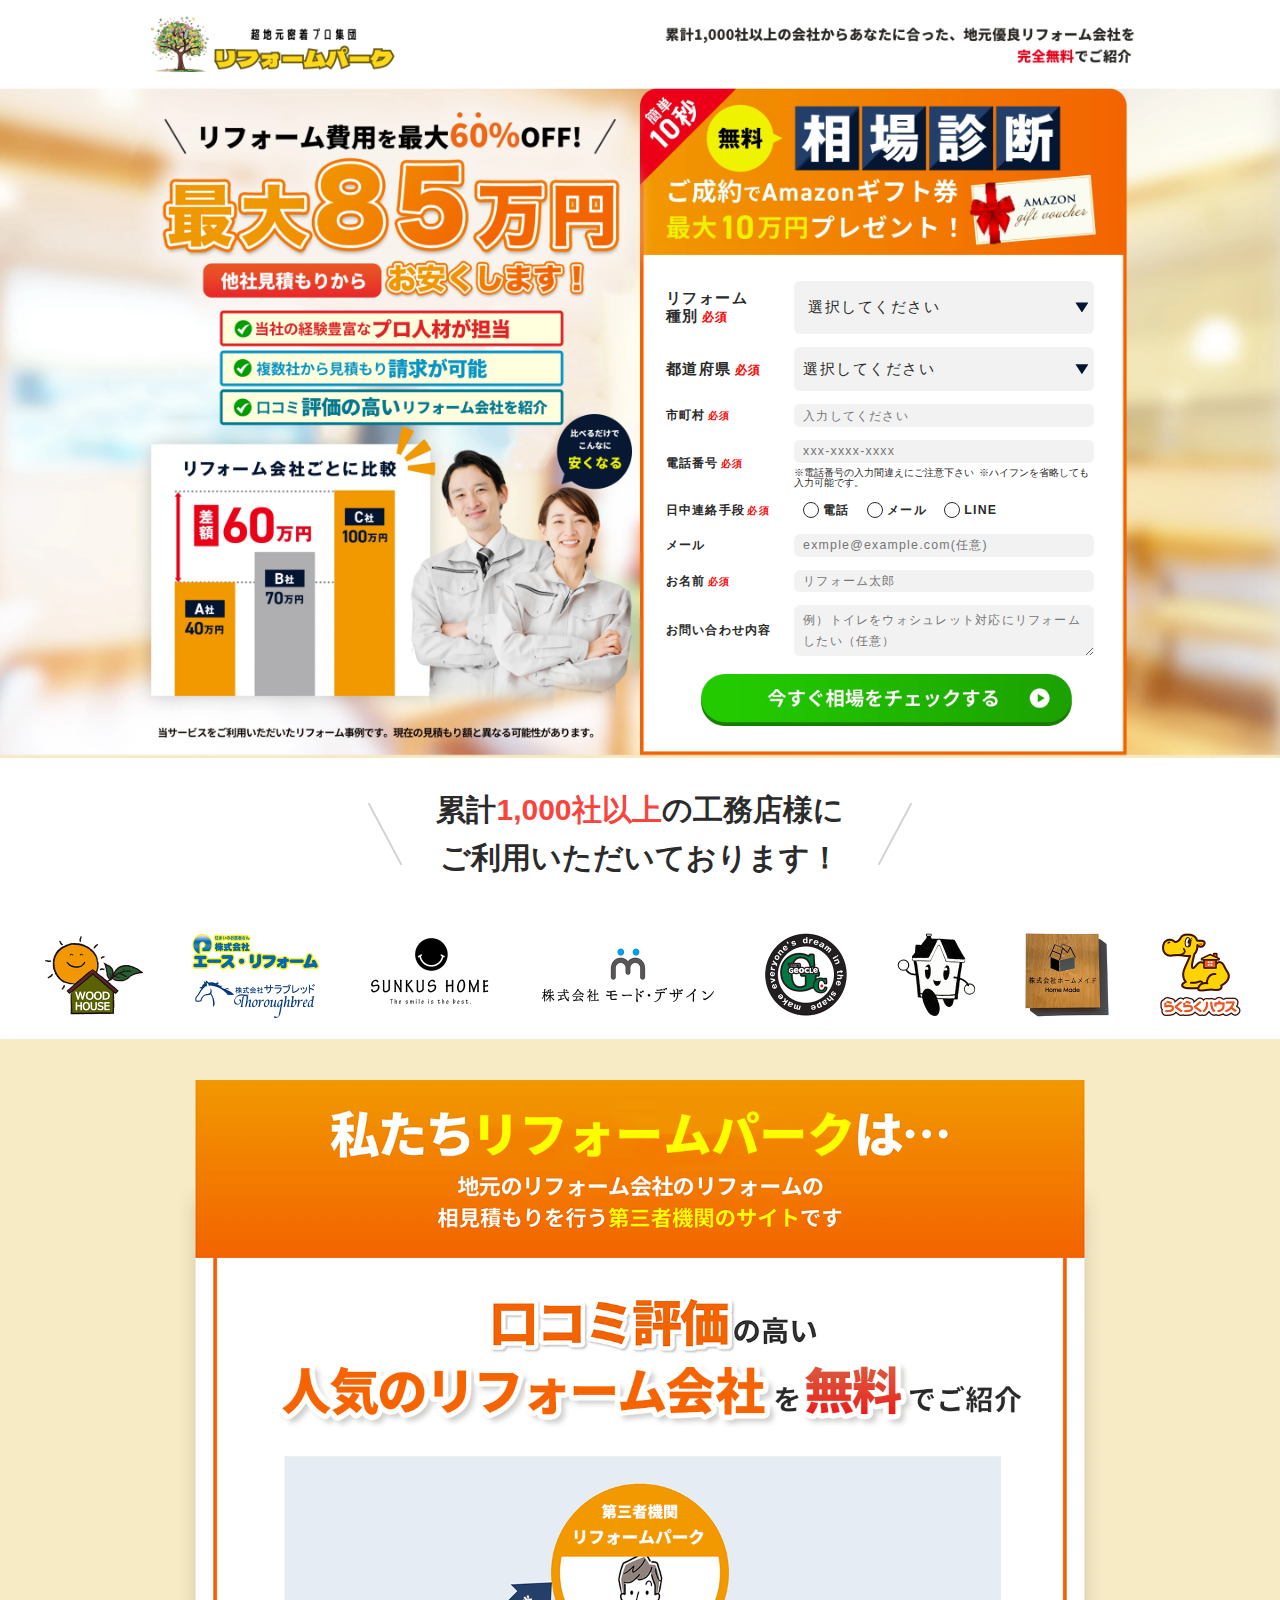
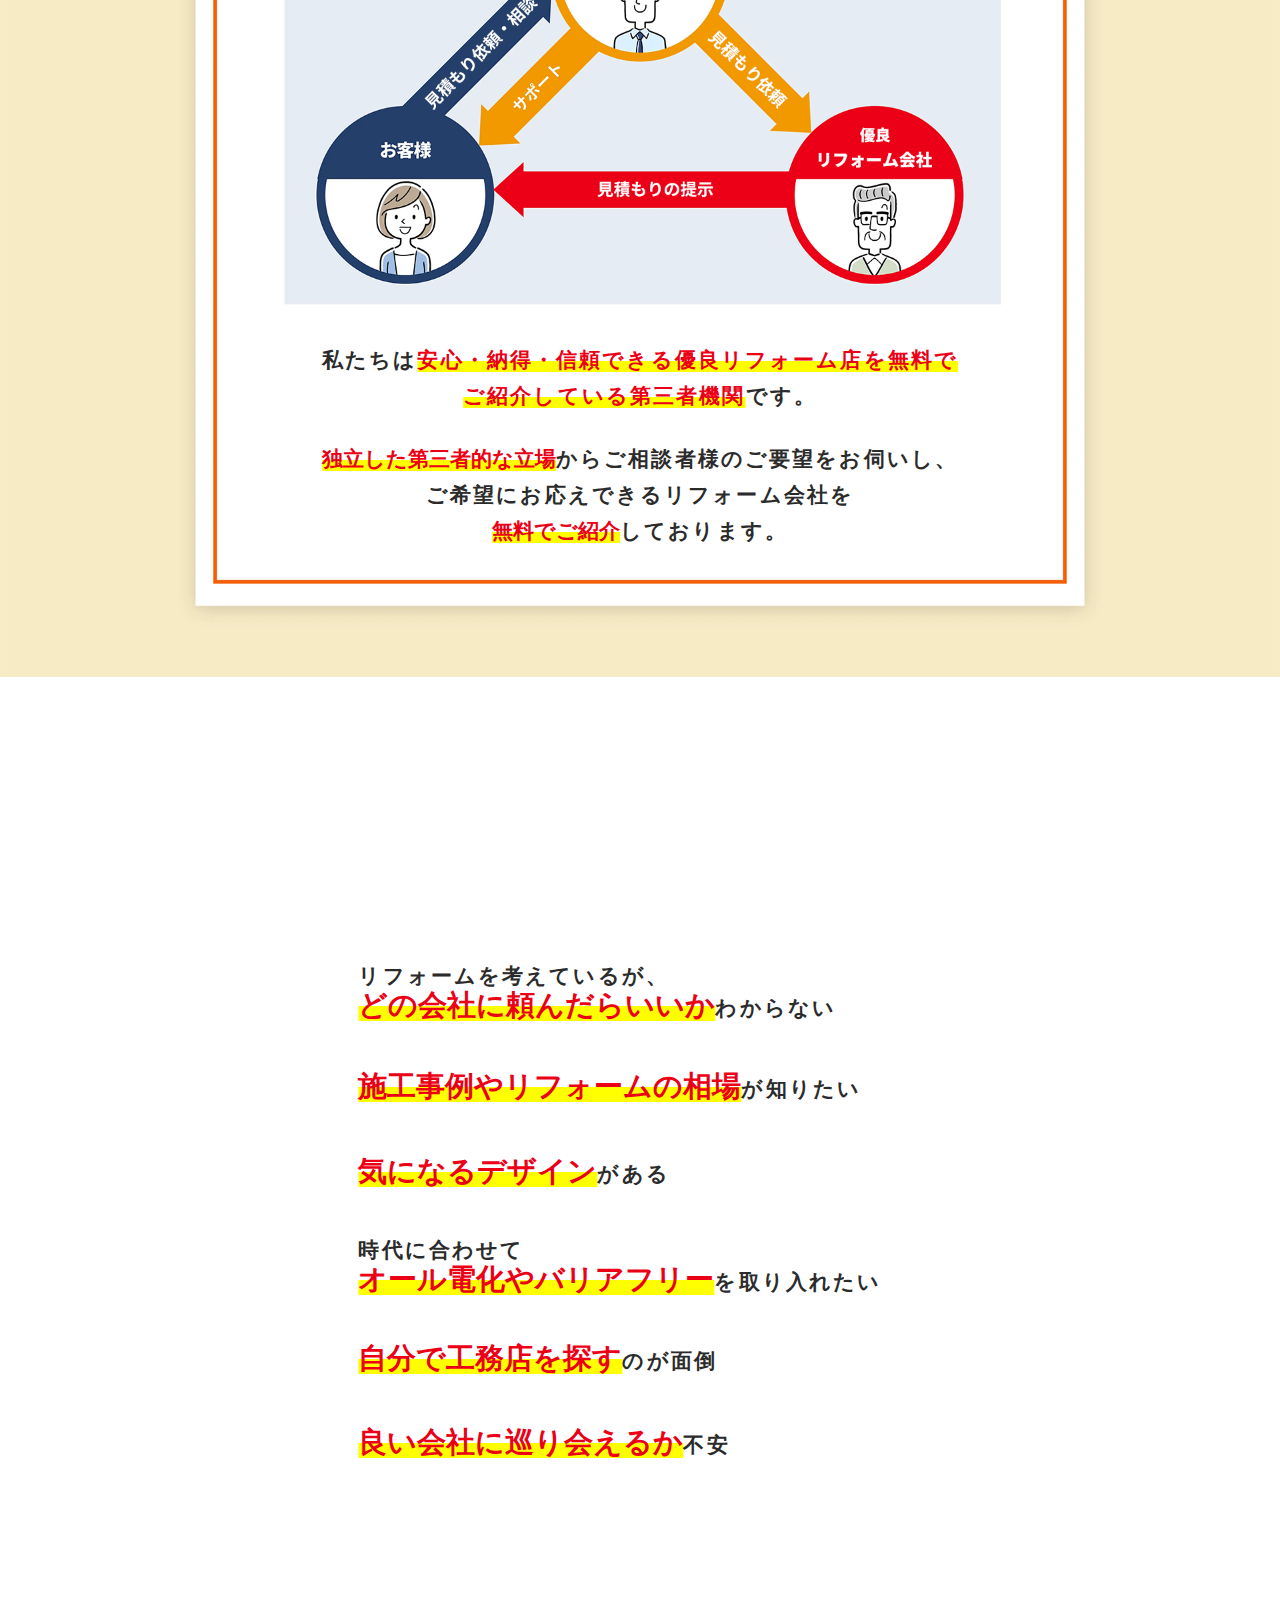
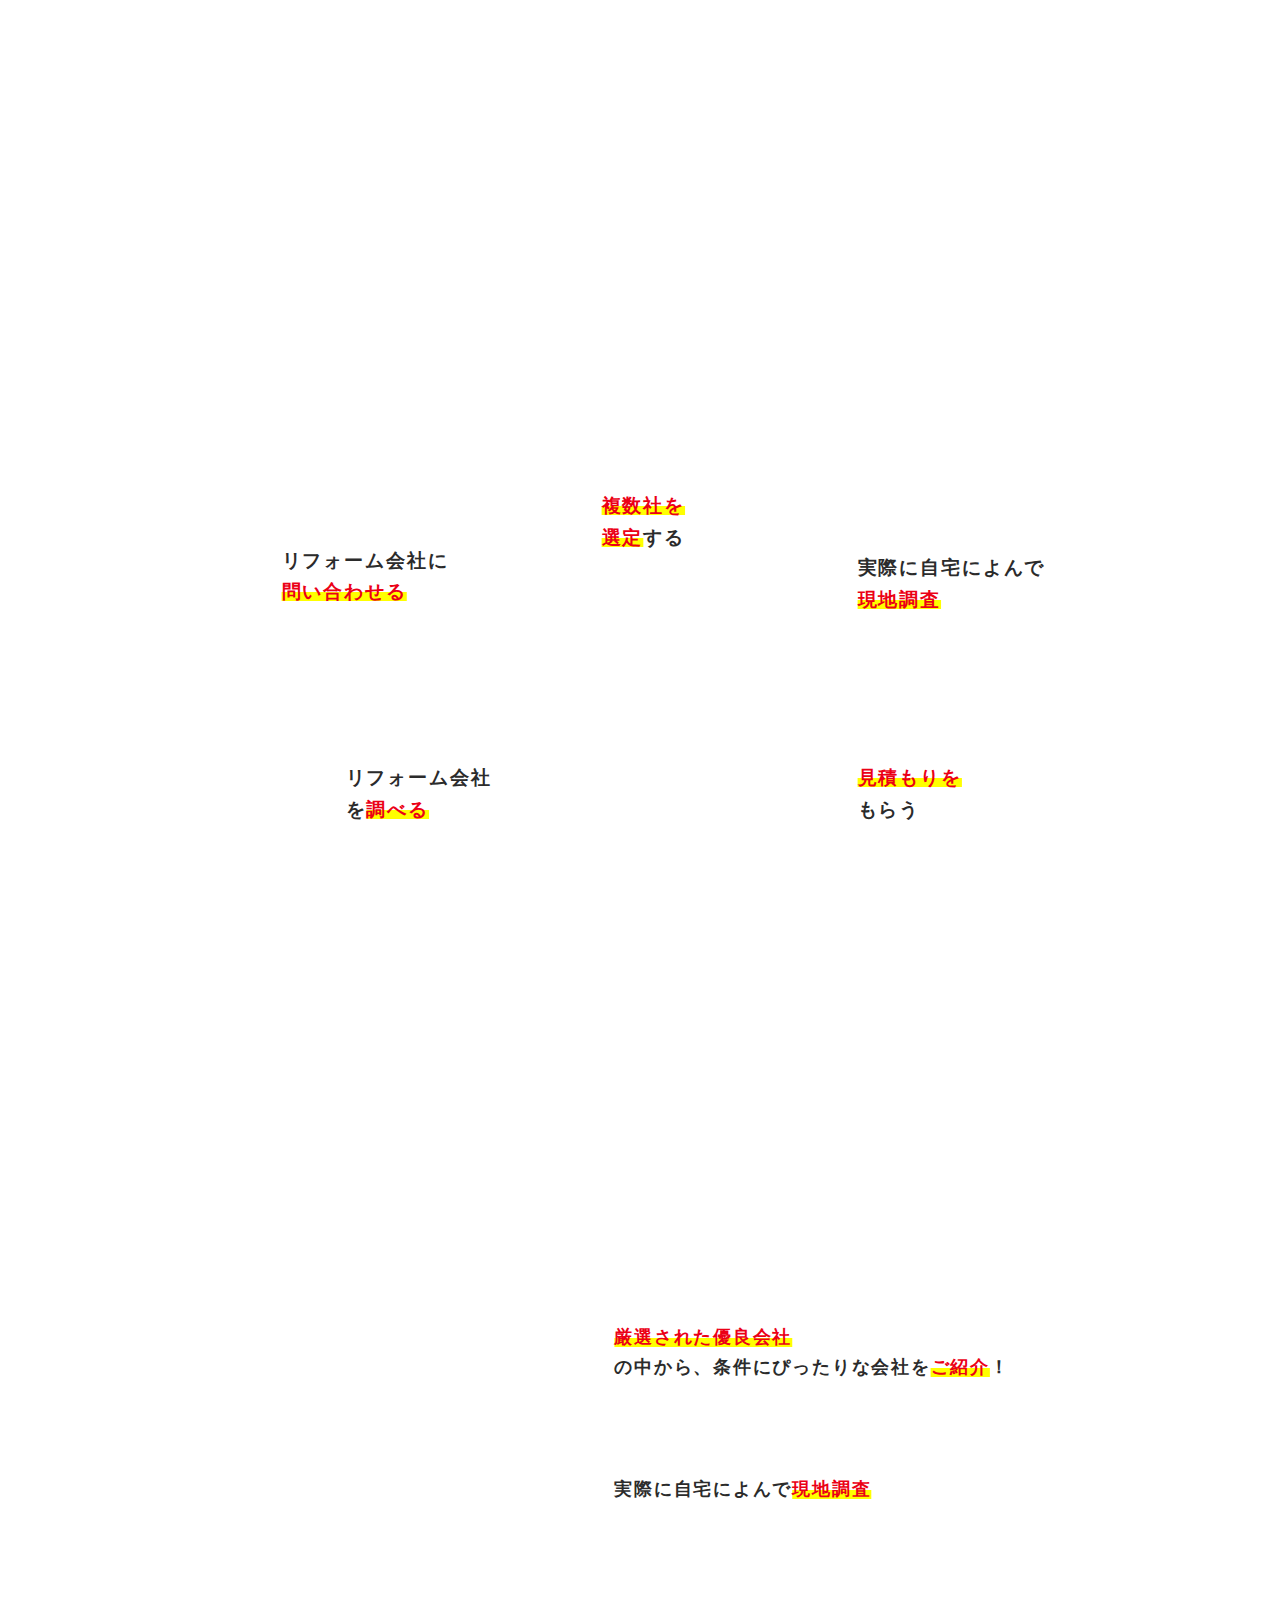
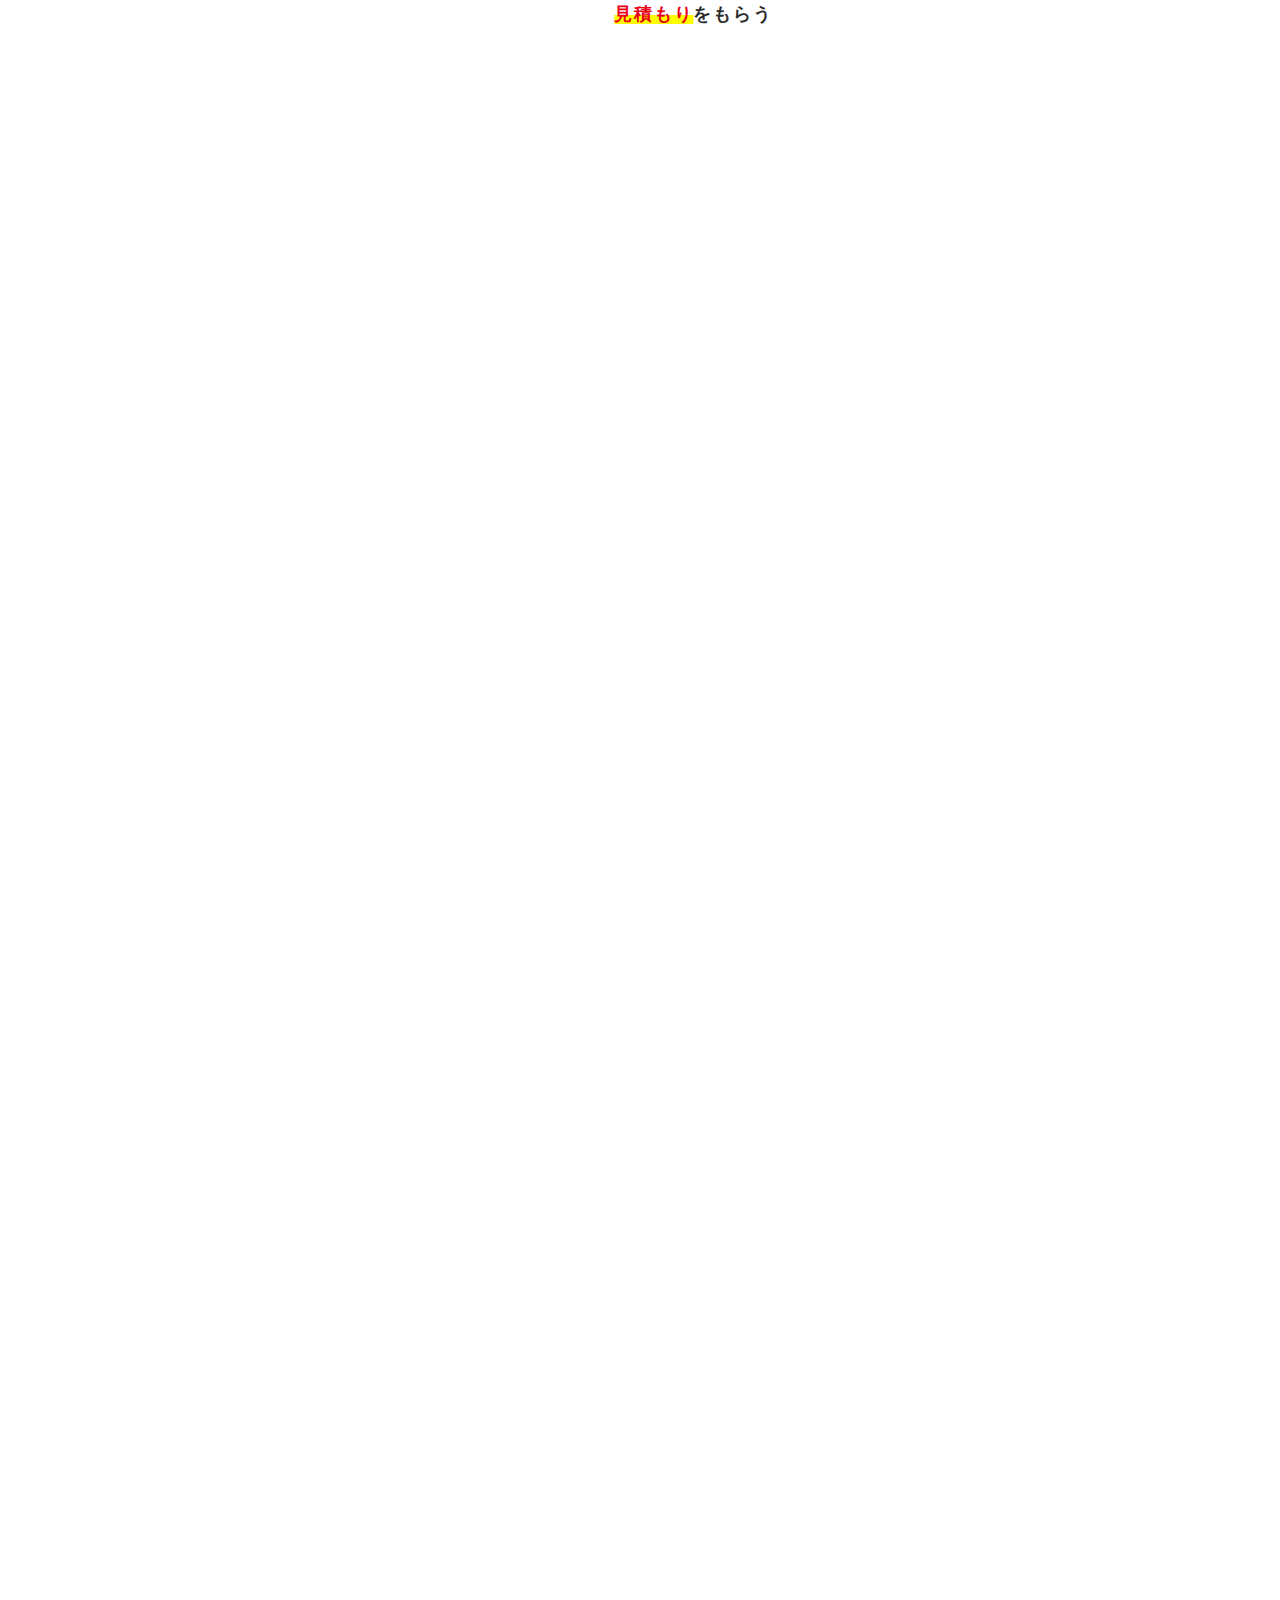
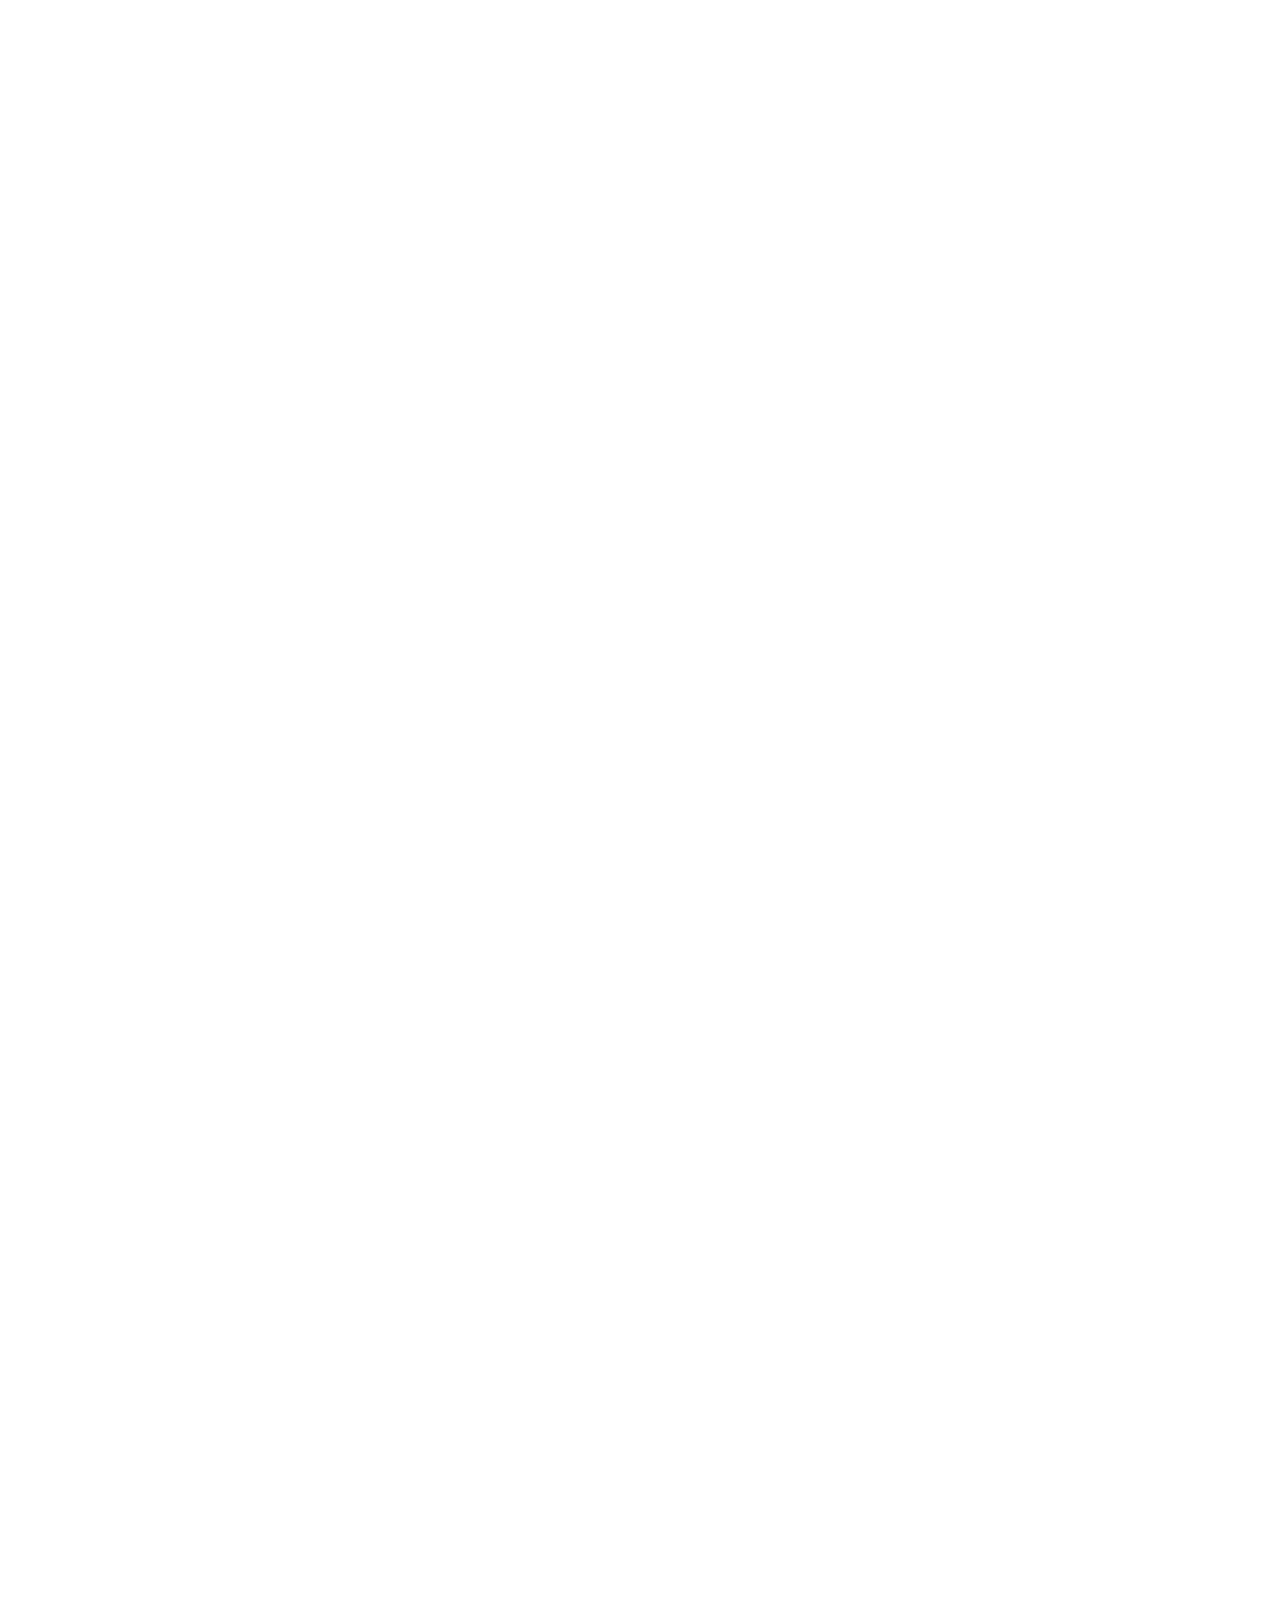
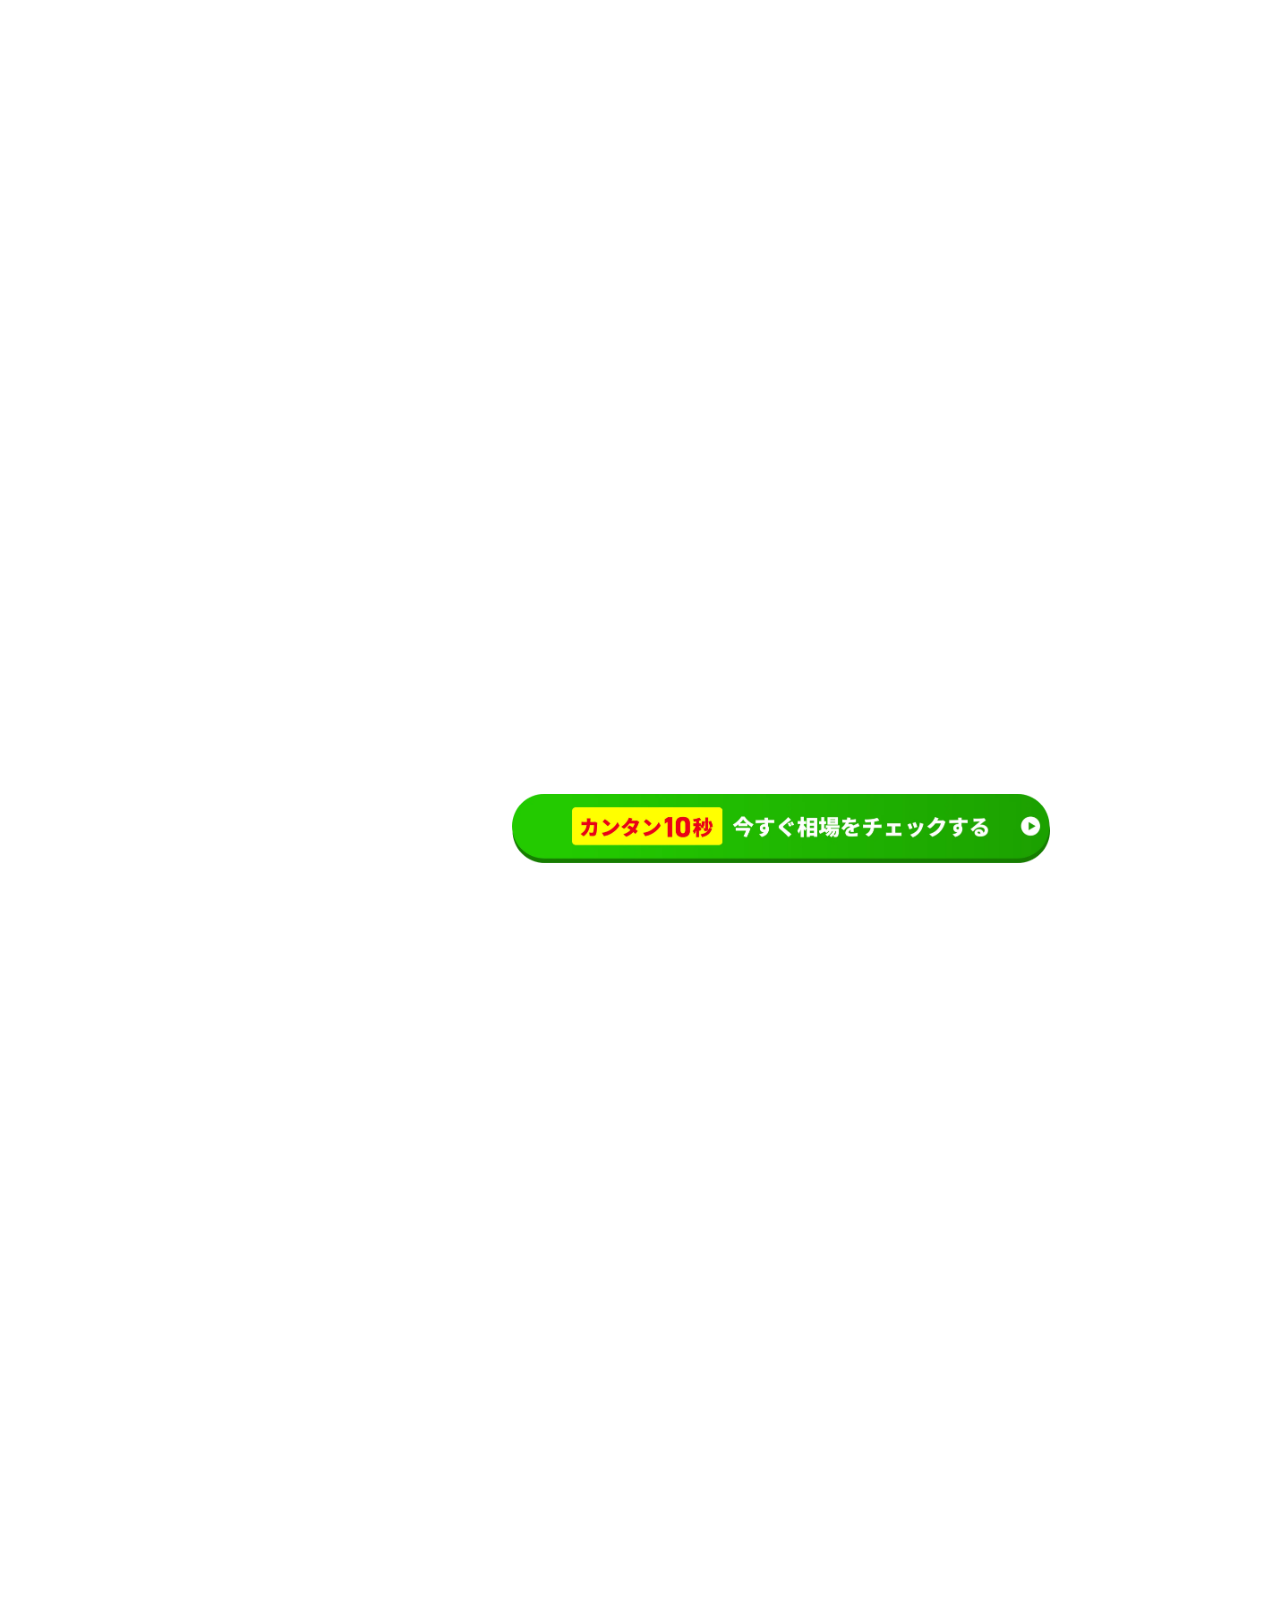
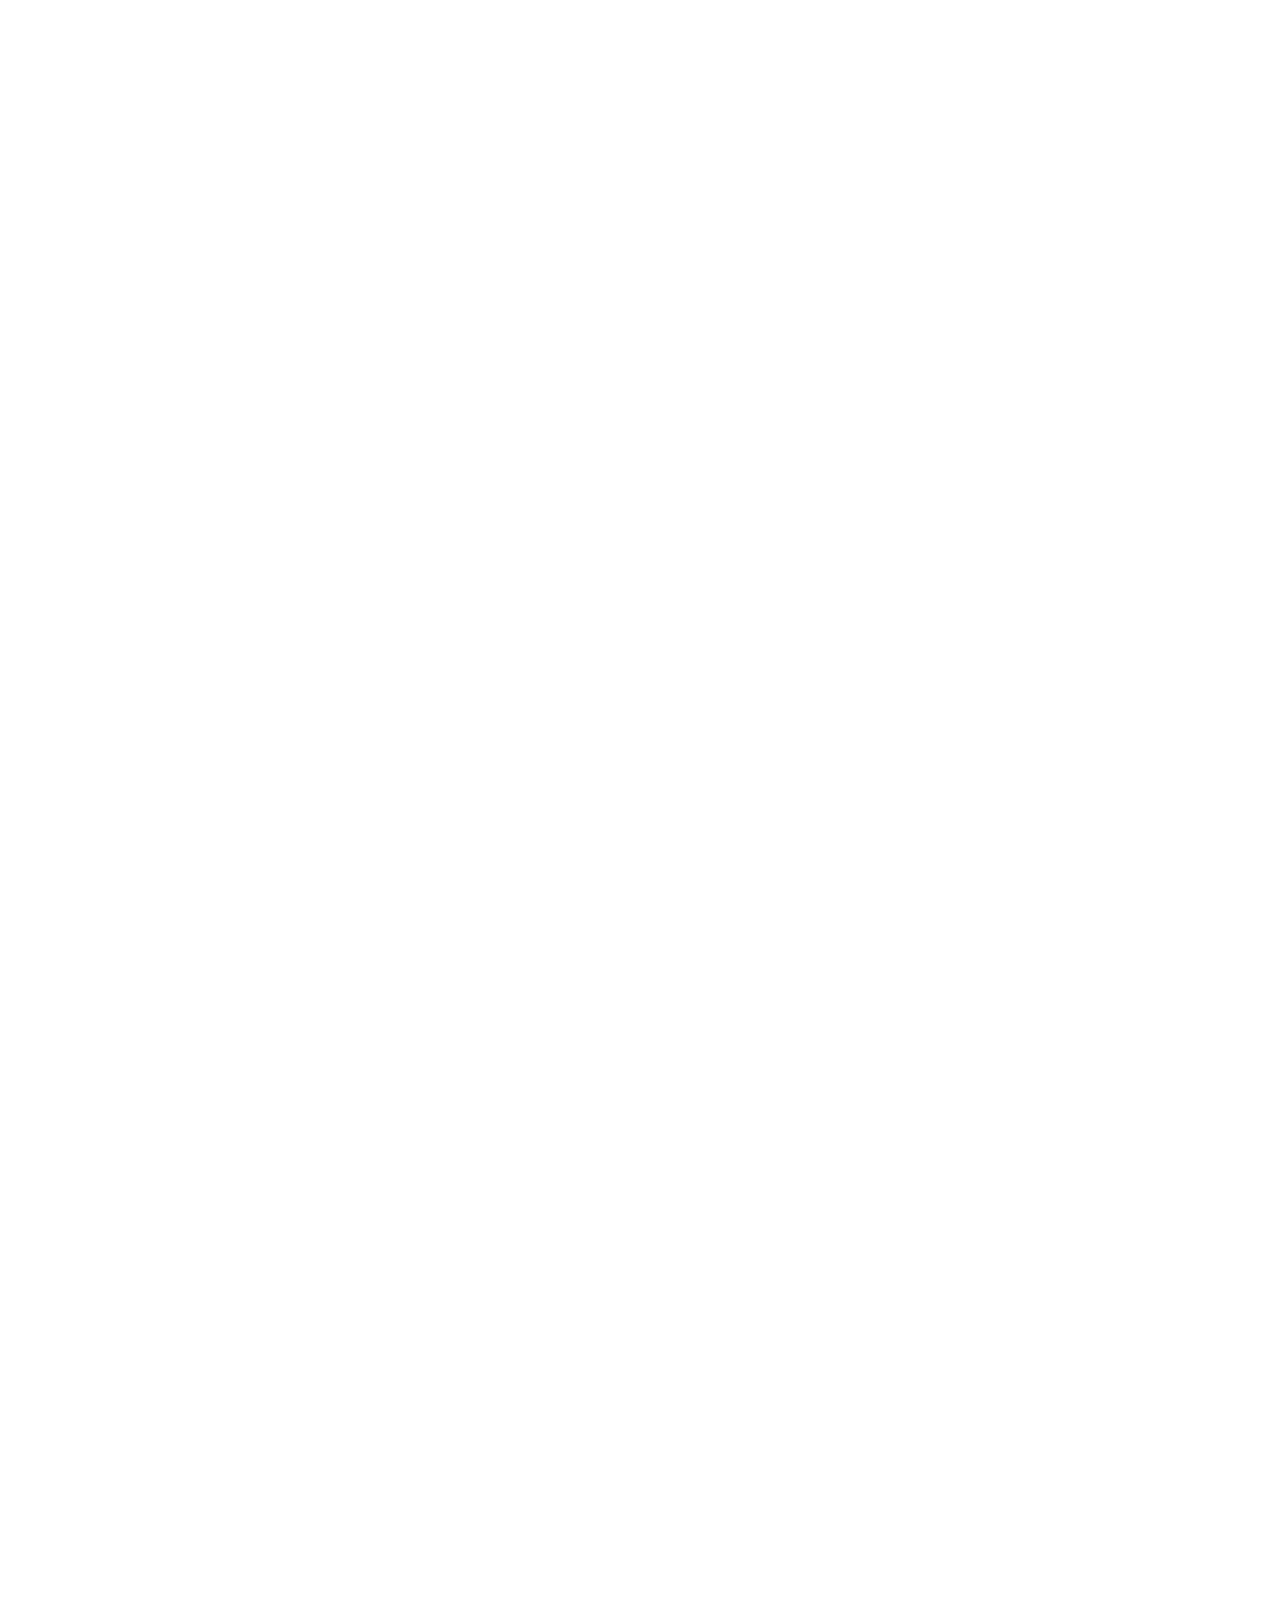
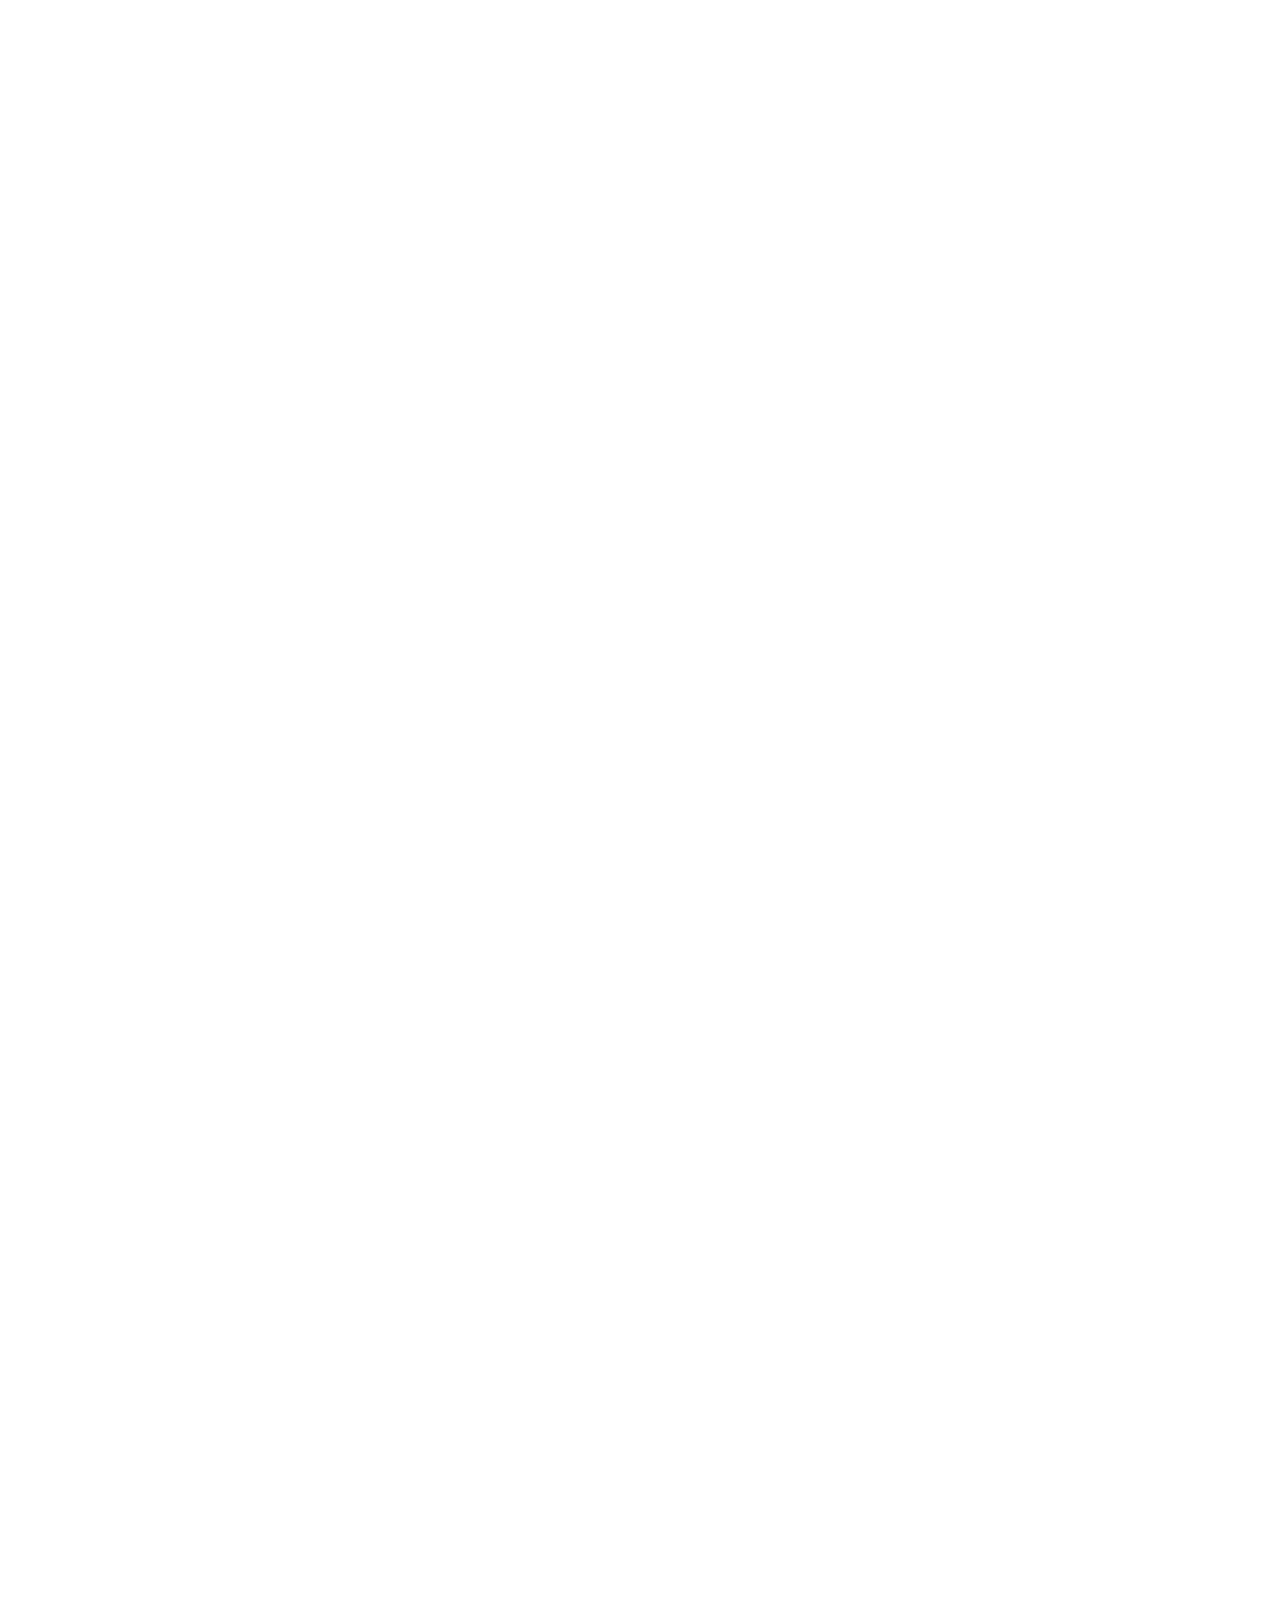
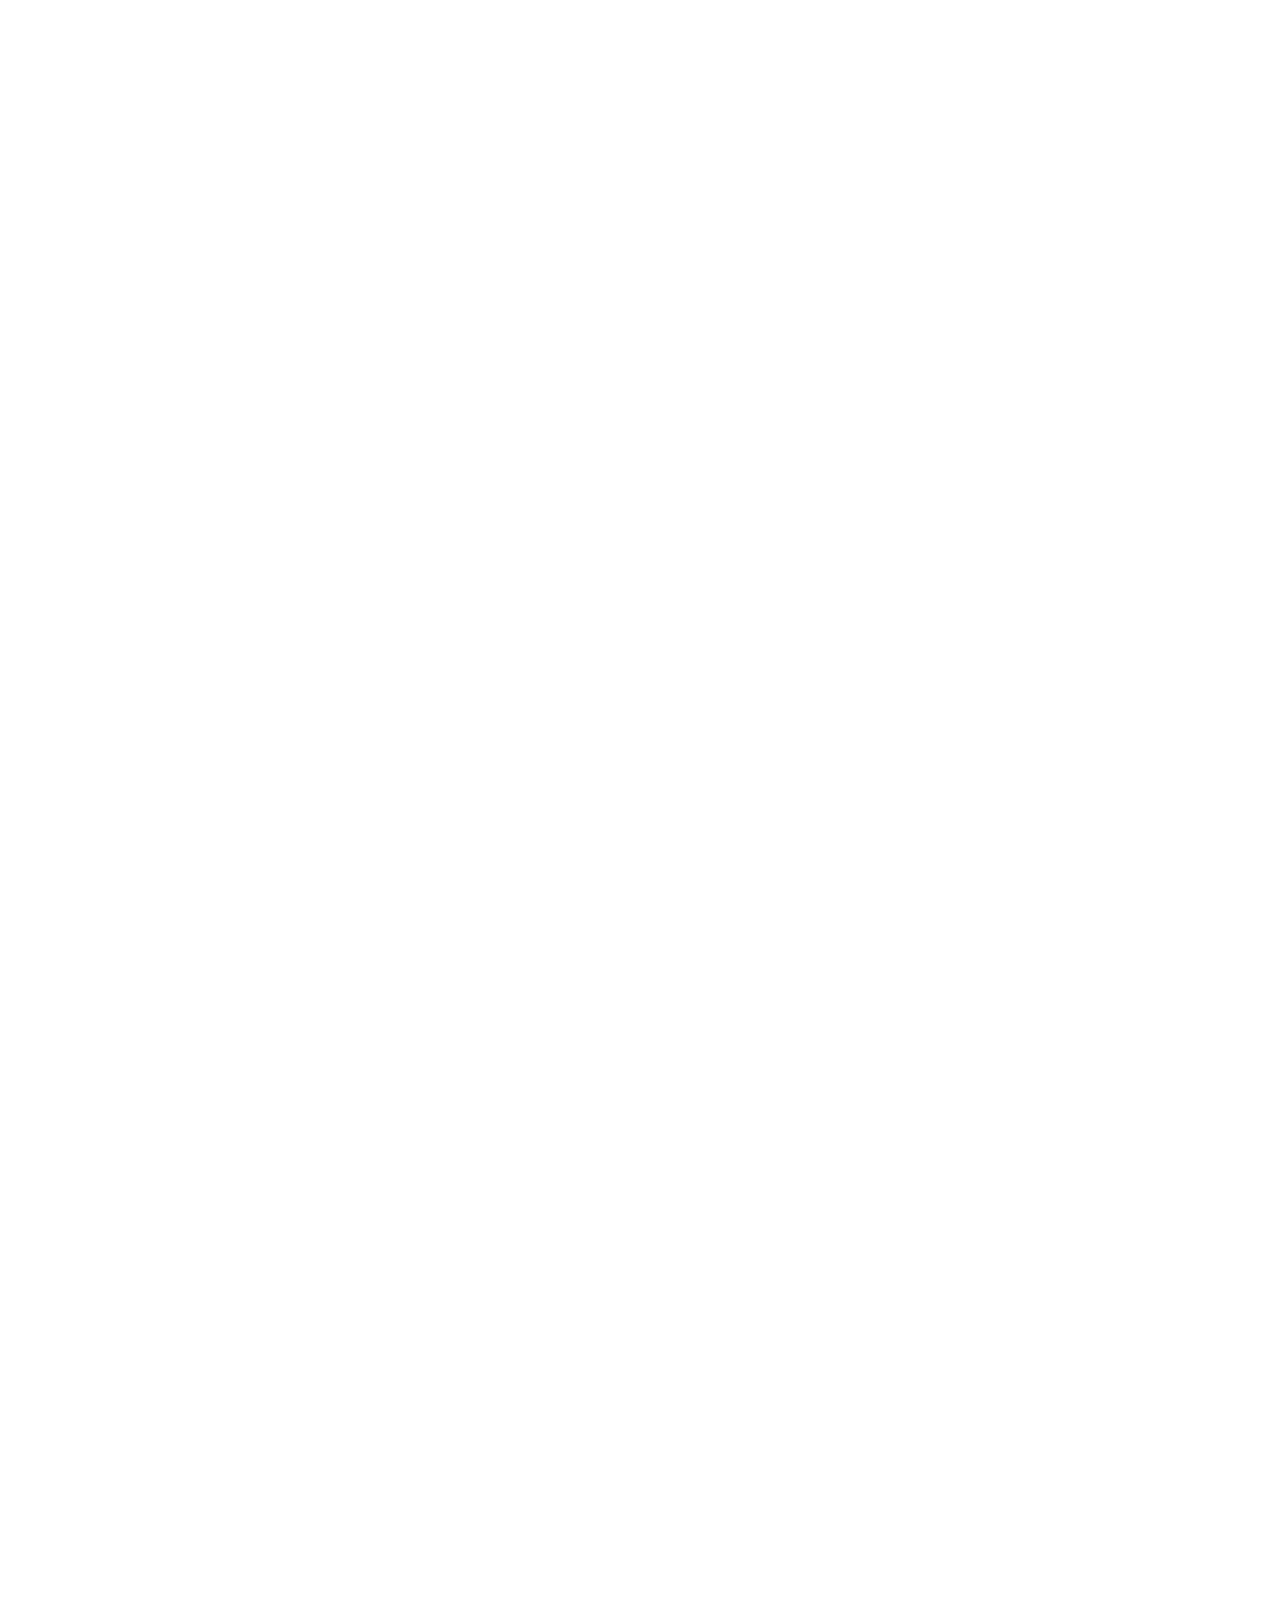
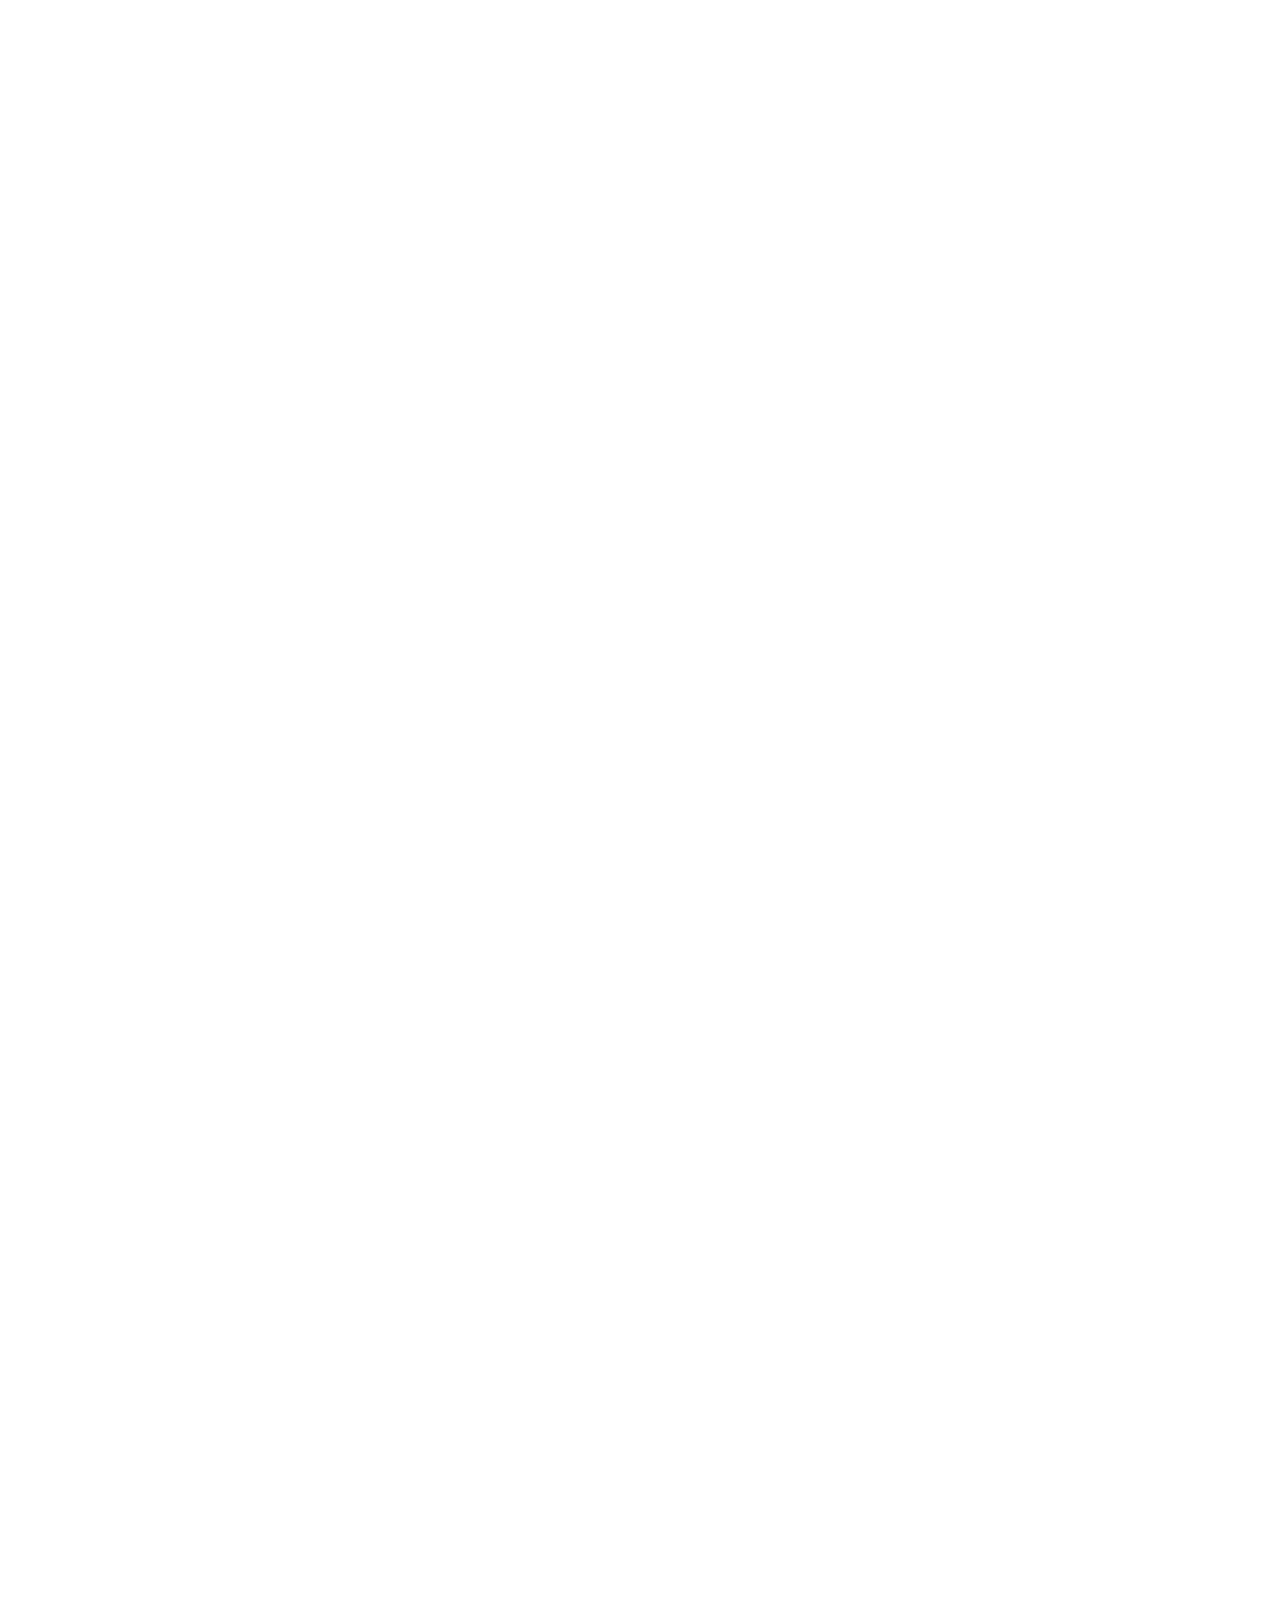
==== commit da049946: "Add files via upload" ====
--- a/index.html
+++ b/index.html
@@ -249,10 +249,10 @@
           <p class="text-24-pc lh-sm ls-1 pos-a top-u left-u fw-b" style="--top-u:31%; --left-u:28%;">
             リフォームを考えているが、<br><span class="color-caution bg-add1 fw-b text-33-pc">どの会社に頼んだらいいか</span>わからない
           </p>
-          <p class="text-24-pc lh-sm ls-1 pos-a top-u left-u fw-b" style="--top-u:42.5%; --left-u:28%;">
+          <p class="text-24-pc lh-sm ls-1 pos-a top-u left-u fw-b" style="--top-u:42.4%; --left-u:28%;">
             <span class="color-caution bg-add1 fw-b text-33-pc">施工事例やリフォームの相場</span>が知りたい
           </p>
-          <p class="text-24-pc lh-sm ls-1 pos-a top-u left-u fw-b" style="--top-u:51.8%; --left-u:28%;">
+          <p class="text-24-pc lh-sm ls-1 pos-a top-u left-u fw-b" style="--top-u:51.7%; --left-u:28%;">
             <span class="color-caution bg-add1 fw-b text-33-pc">気になるデザイン</span>がある
           </p>
           <p class="text-24-pc lh-sm ls-1 pos-a top-u left-u fw-b" style="--top-u:60.6%; --left-u:28%;">
@@ -440,7 +440,8 @@
         <p class="text-56 fw-b ls-2 color-wt mb-sm ta-c">よくある質問</p>
         <details class="js-details w-62p ml-a mr-a sp-w-90p mb-m">
           <summary class="js-summary d-f ai-c pt-xs pb-xs pl-s pr-l sp-pl-sm sp-pr-xl bg-wt crs-p sp-pt-sm sp-pb-sm">
-            <span class="faq-q mr-s size-50 fs-0"><img loading=”lazy” src="assets/images/faq_q.webp" alt="" class="w-100p"></span>
+            <span class="faq-q mr-s size-50 fs-0"><img loading=”lazy” src="assets/images/faq_q.webp" alt=""
+                class="w-100p"></span>
             <span class="text-18 ls-2 fw-b lh-sm">サイトの利用は無料ですか？</span>
             <span class="icon"></span>
           </summary>
@@ -457,7 +458,8 @@
         </details>
         <details class="js-details w-62p ml-a mr-a sp-w-90p mb-m">
           <summary class="js-summary d-f ai-c pt-xs pb-xs pl-s pr-l sp-pl-sm sp-pr-xl bg-wt crs-p sp-pt-sm sp-pb-sm">
-            <span class="faq-q mr-s size-50 fs-0"><img loading=”lazy” src="assets/images/faq_q.webp" alt="" class="w-100p"></span>
+            <span class="faq-q mr-s size-50 fs-0"><img loading=”lazy” src="assets/images/faq_q.webp" alt=""
+                class="w-100p"></span>
             <span class="text-18 ls-2 fw-b lh-sm">紹介された会社に決めなくてはいけませんか？</span>
             <span class="icon"></span>
           </summary>
@@ -474,7 +476,8 @@
         </details>
         <details class="js-details w-62p ml-a mr-a sp-w-90p mb-m">
           <summary class="js-summary d-f ai-c pt-xs pb-xs pl-s pr-l sp-pl-sm sp-pr-xl bg-wt crs-p sp-pt-sm sp-pb-sm">
-            <span class="faq-q mr-s size-50 fs-0"><img loading=”lazy” src="assets/images/faq_q.webp" alt="" class="w-100p"></span>
+            <span class="faq-q mr-s size-50 fs-0"><img loading=”lazy” src="assets/images/faq_q.webp" alt=""
+                class="w-100p"></span>
             <span class="text-18 ls-2 fw-b lh-sm">営業電話はありますか？</span>
             <span class="icon"></span>
           </summary>
@@ -491,7 +494,8 @@
         </details>
         <details class="js-details w-62p ml-a mr-a sp-w-90p mb-m">
           <summary class="js-summary d-f ai-c pt-xs pb-xs pl-s pr-l sp-pl-sm sp-pr-xl bg-wt crs-p sp-pt-sm sp-pb-sm">
-            <span class="faq-q mr-s size-50 fs-0"><img loading=”lazy” src="assets/images/faq_q.webp" alt="" class="w-100p"></span>
+            <span class="faq-q mr-s size-50 fs-0"><img loading=”lazy” src="assets/images/faq_q.webp" alt=""
+                class="w-100p"></span>
             <span class="text-18 ls-0 fw-b lh-sm">リフォームパークを利用するとリフォームの工事金額が高くならないか？</span>
             <span class="icon"></span>
           </summary>
@@ -677,7 +681,8 @@
             style="--right-u:4%;--top-u:98%; --sp-top-u:98%; --sp-right-u:14%;">
             <picture>
               <source media="(max-width: 768px)" srcset="assets/images/button_sp.webp">
-              <img loading=”lazy” src="assets/images/button.webp" fetchpriority="high" decoding="async" alt="" class="w-100p">
+              <img loading=”lazy” src="assets/images/button.webp" fetchpriority="high" decoding="async" alt=""
+                class="w-100p">
             </picture>
           </button>
         </form>
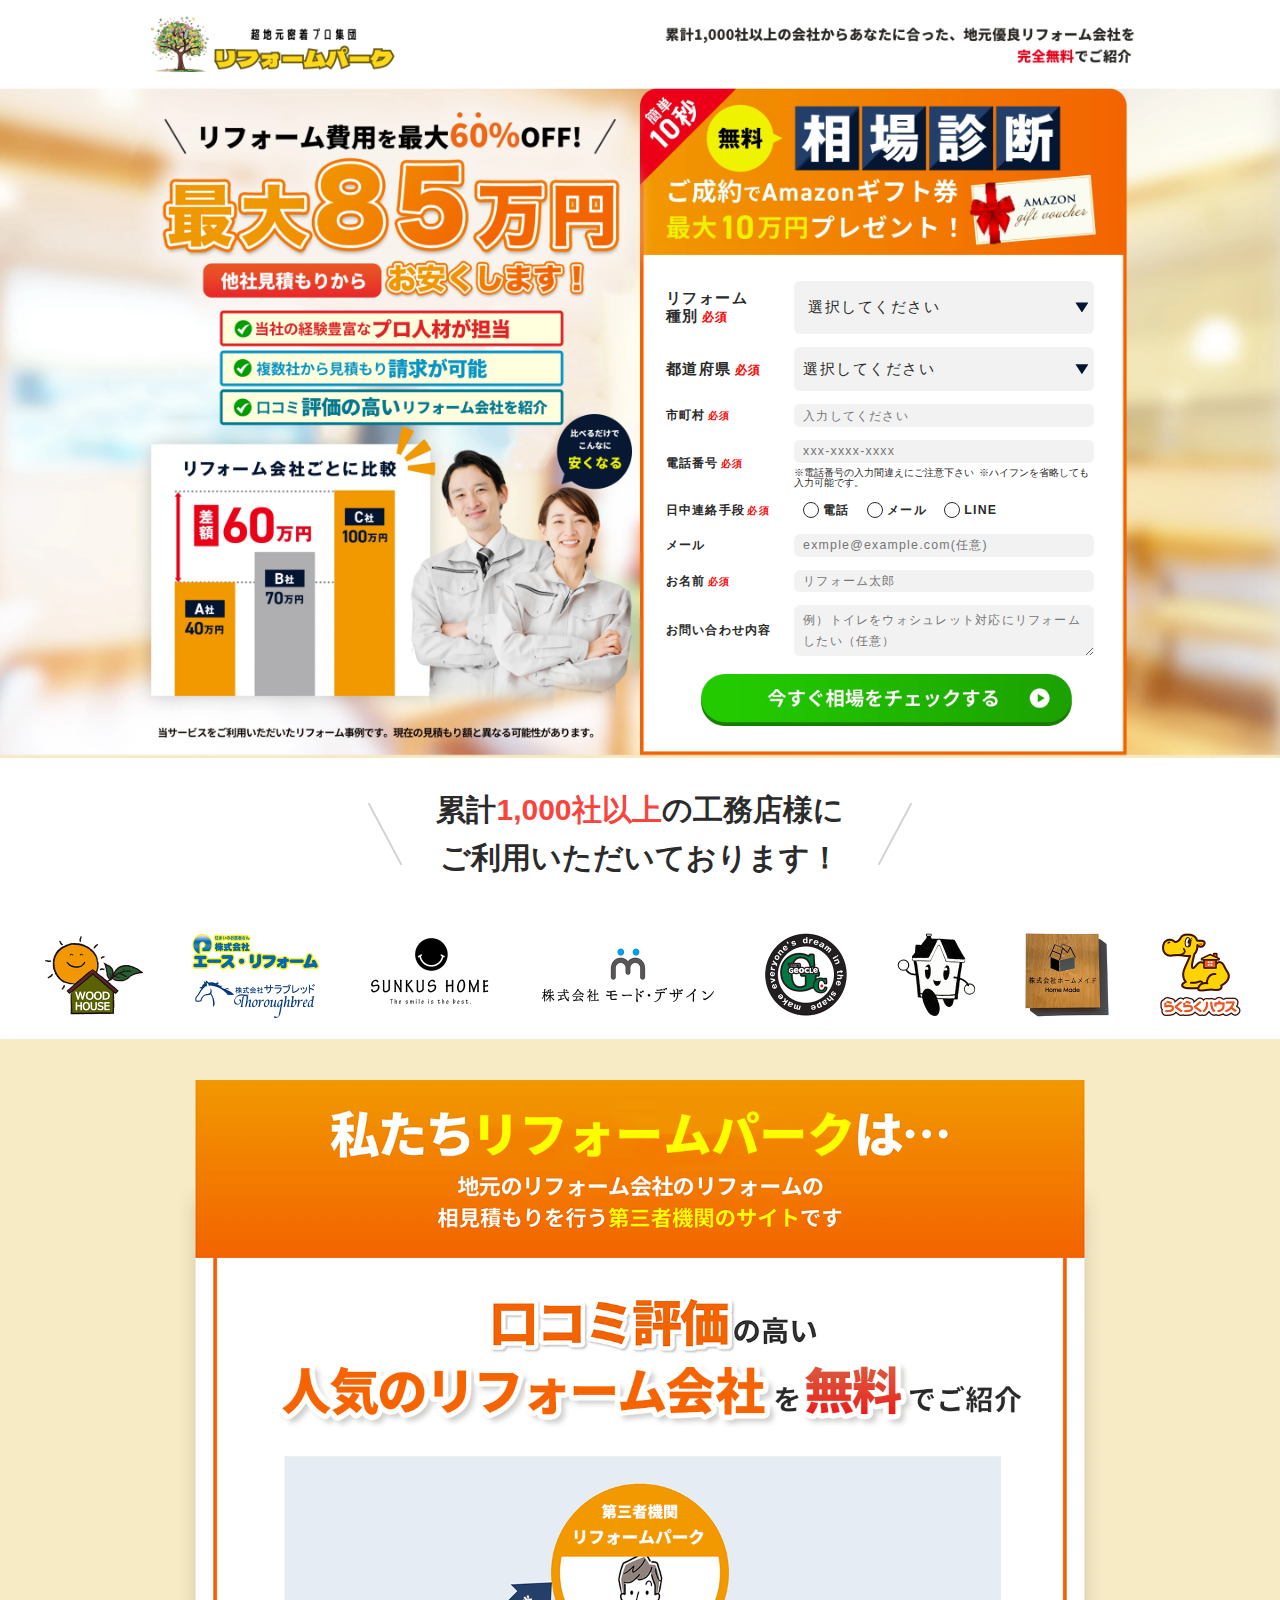
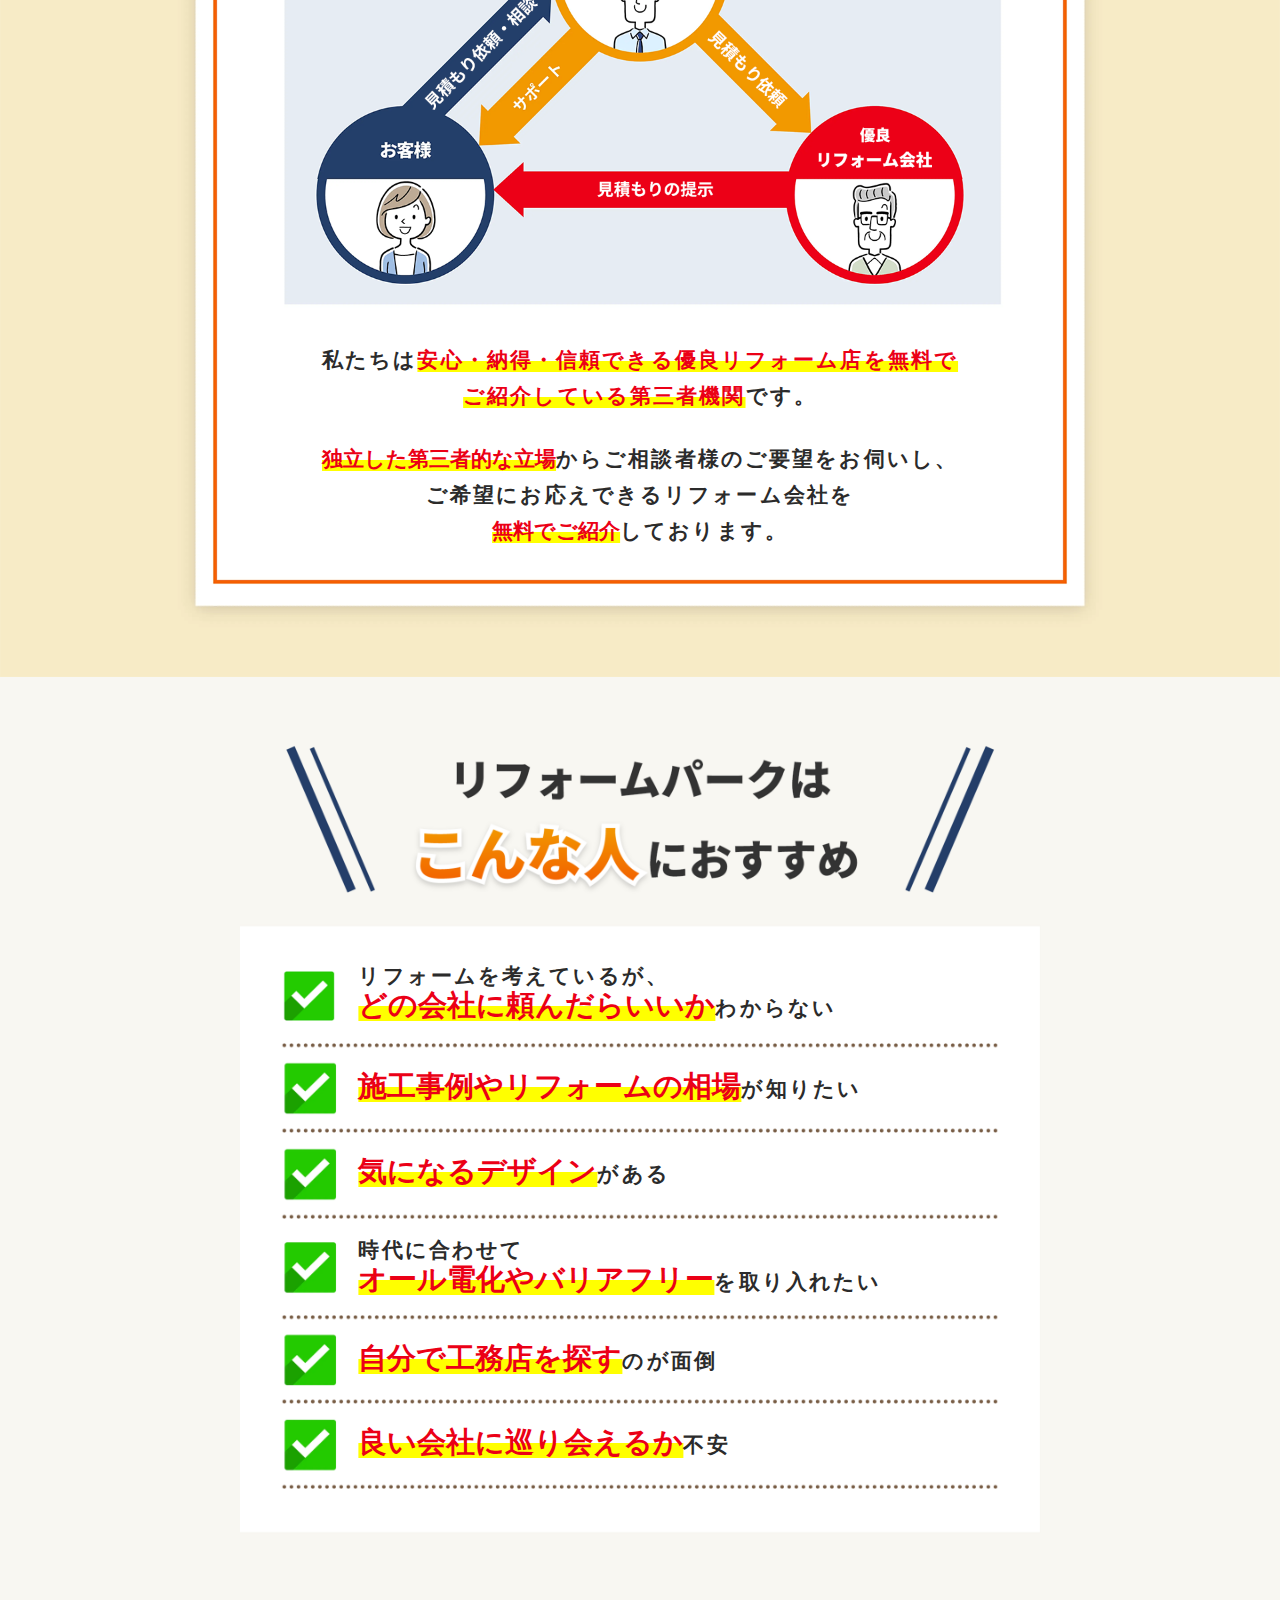
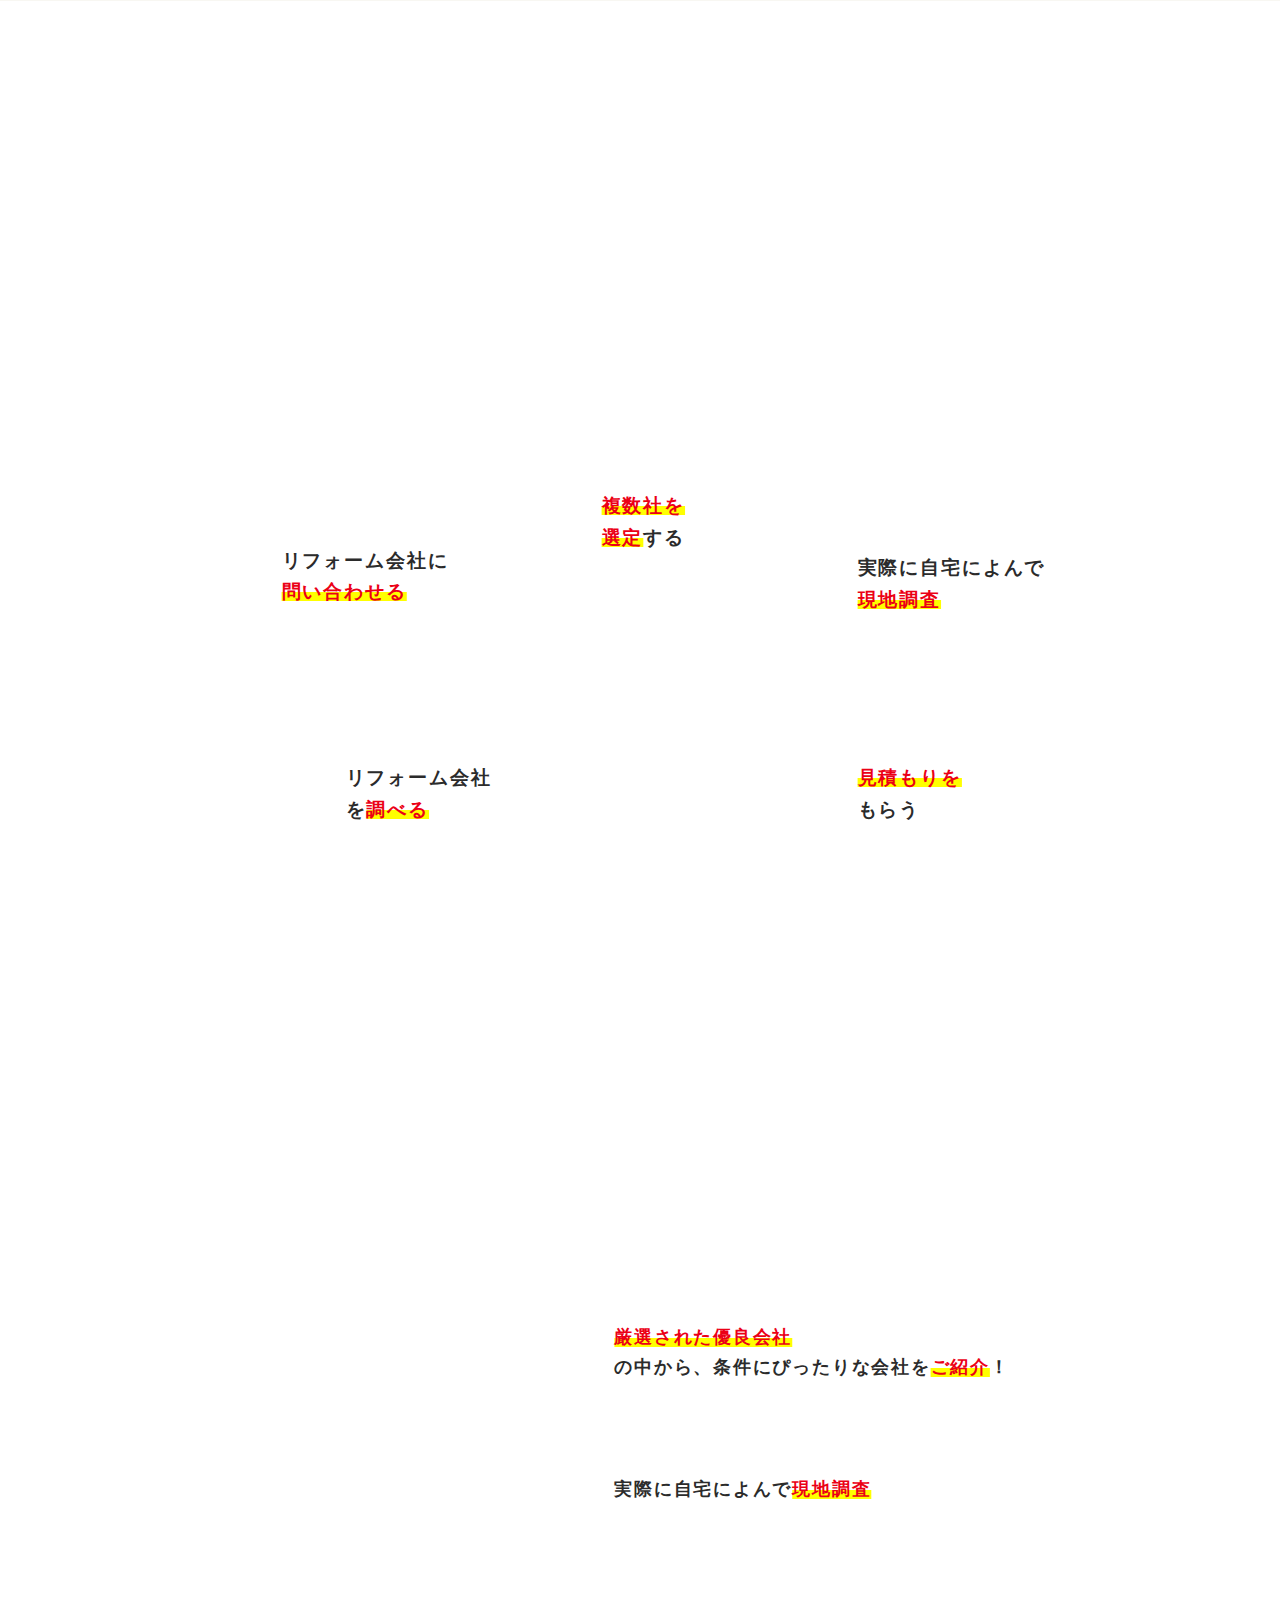
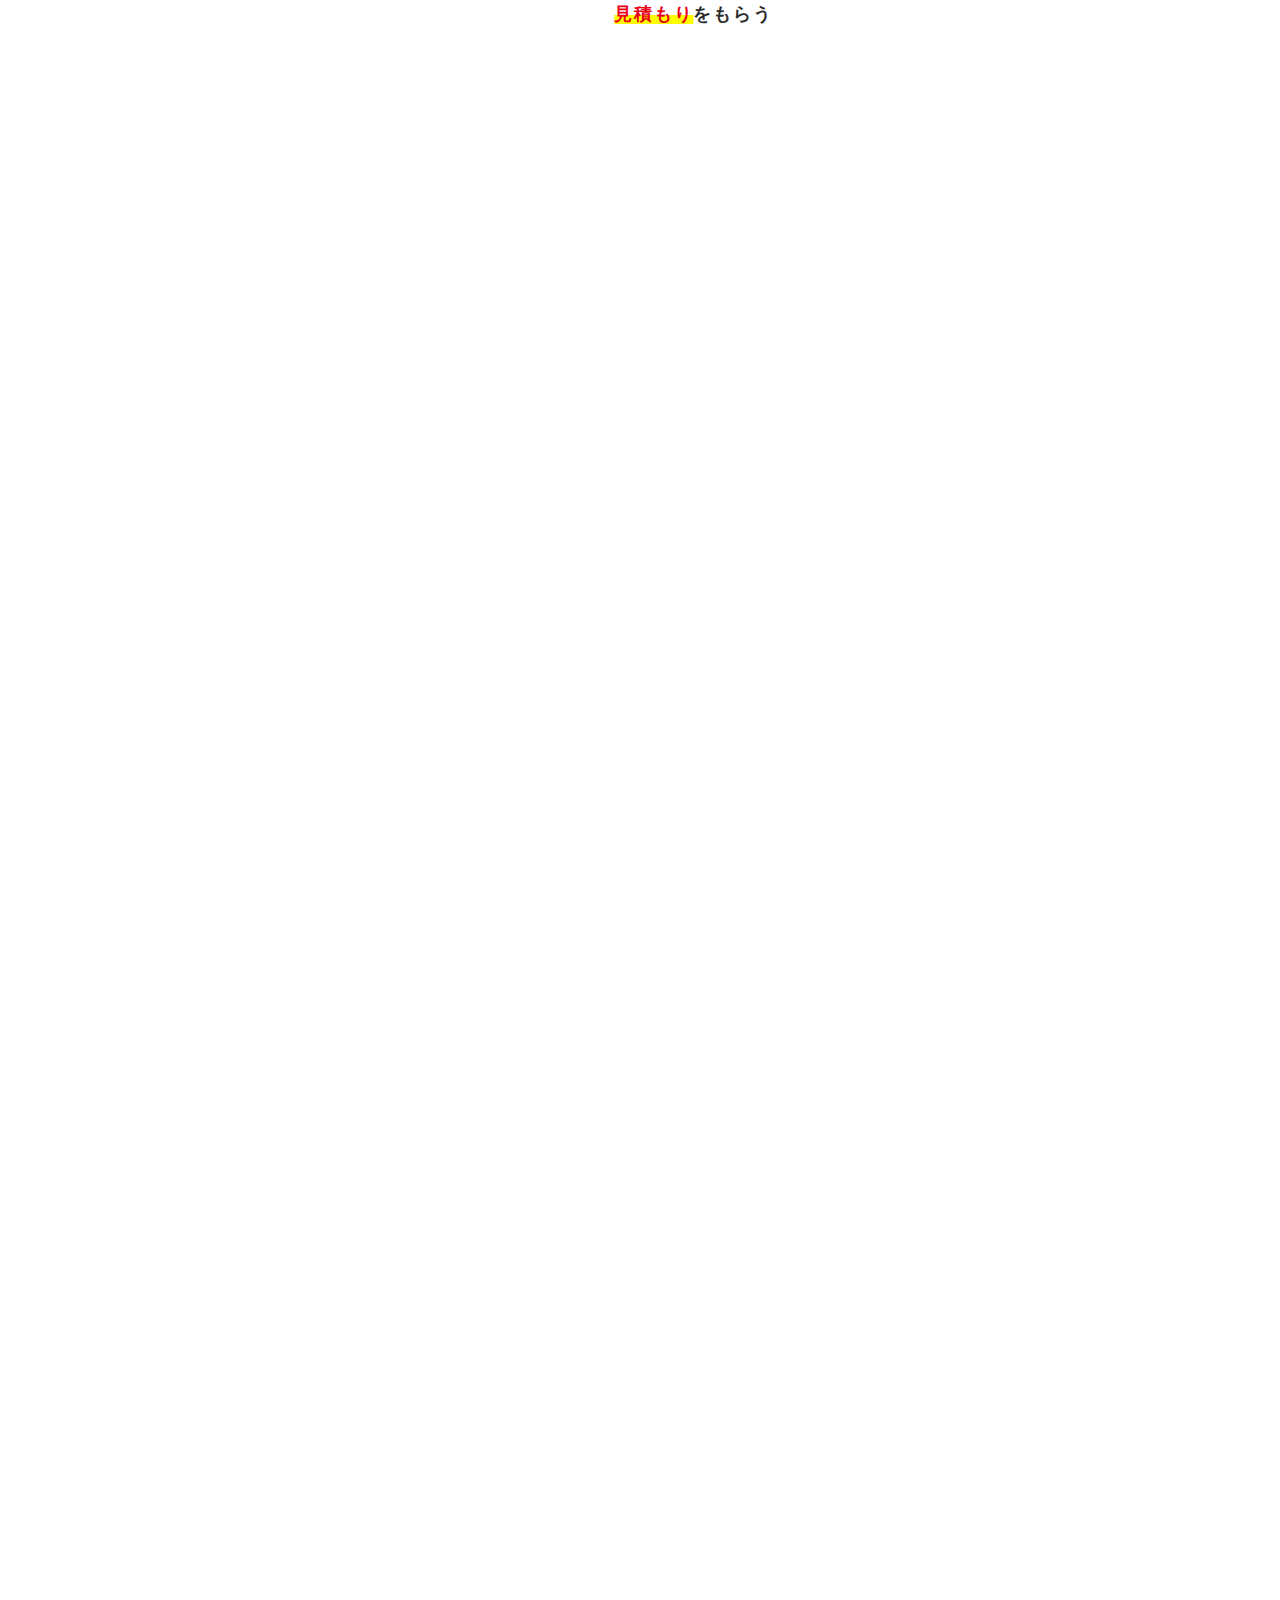
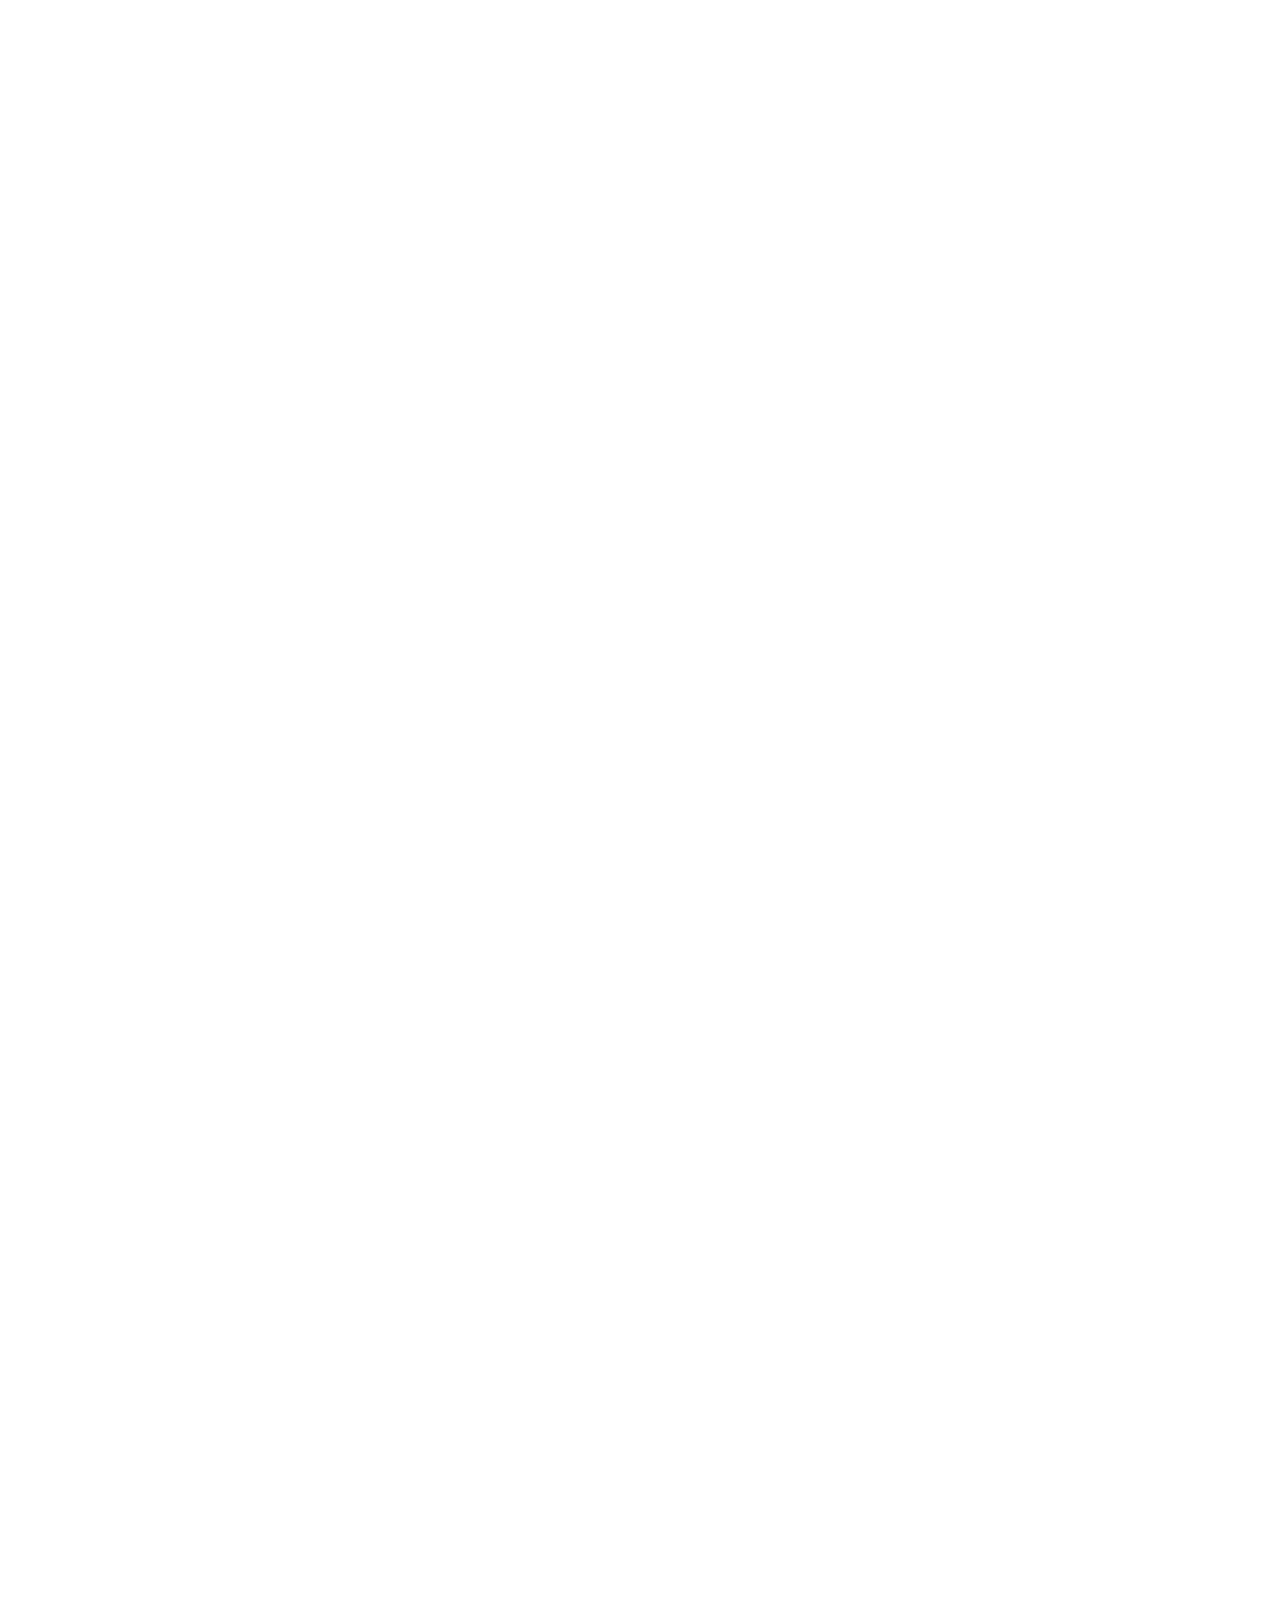
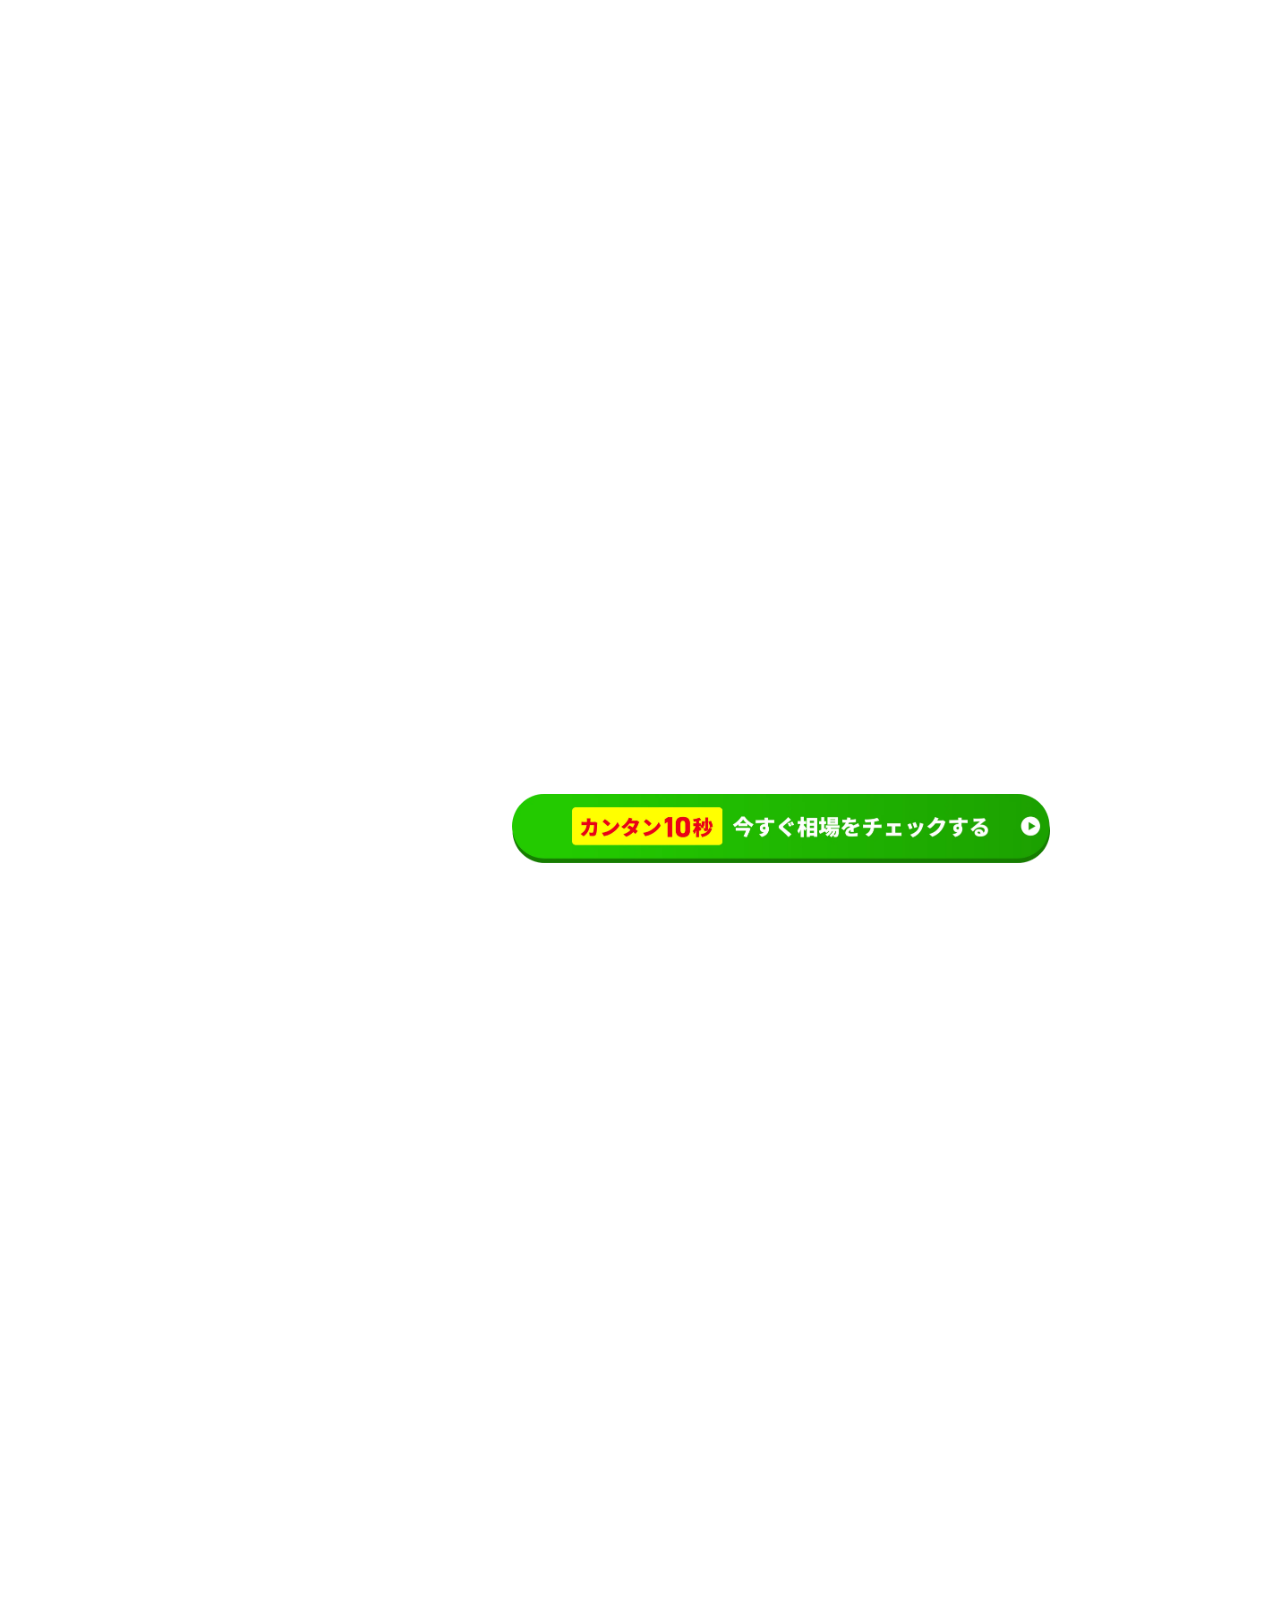
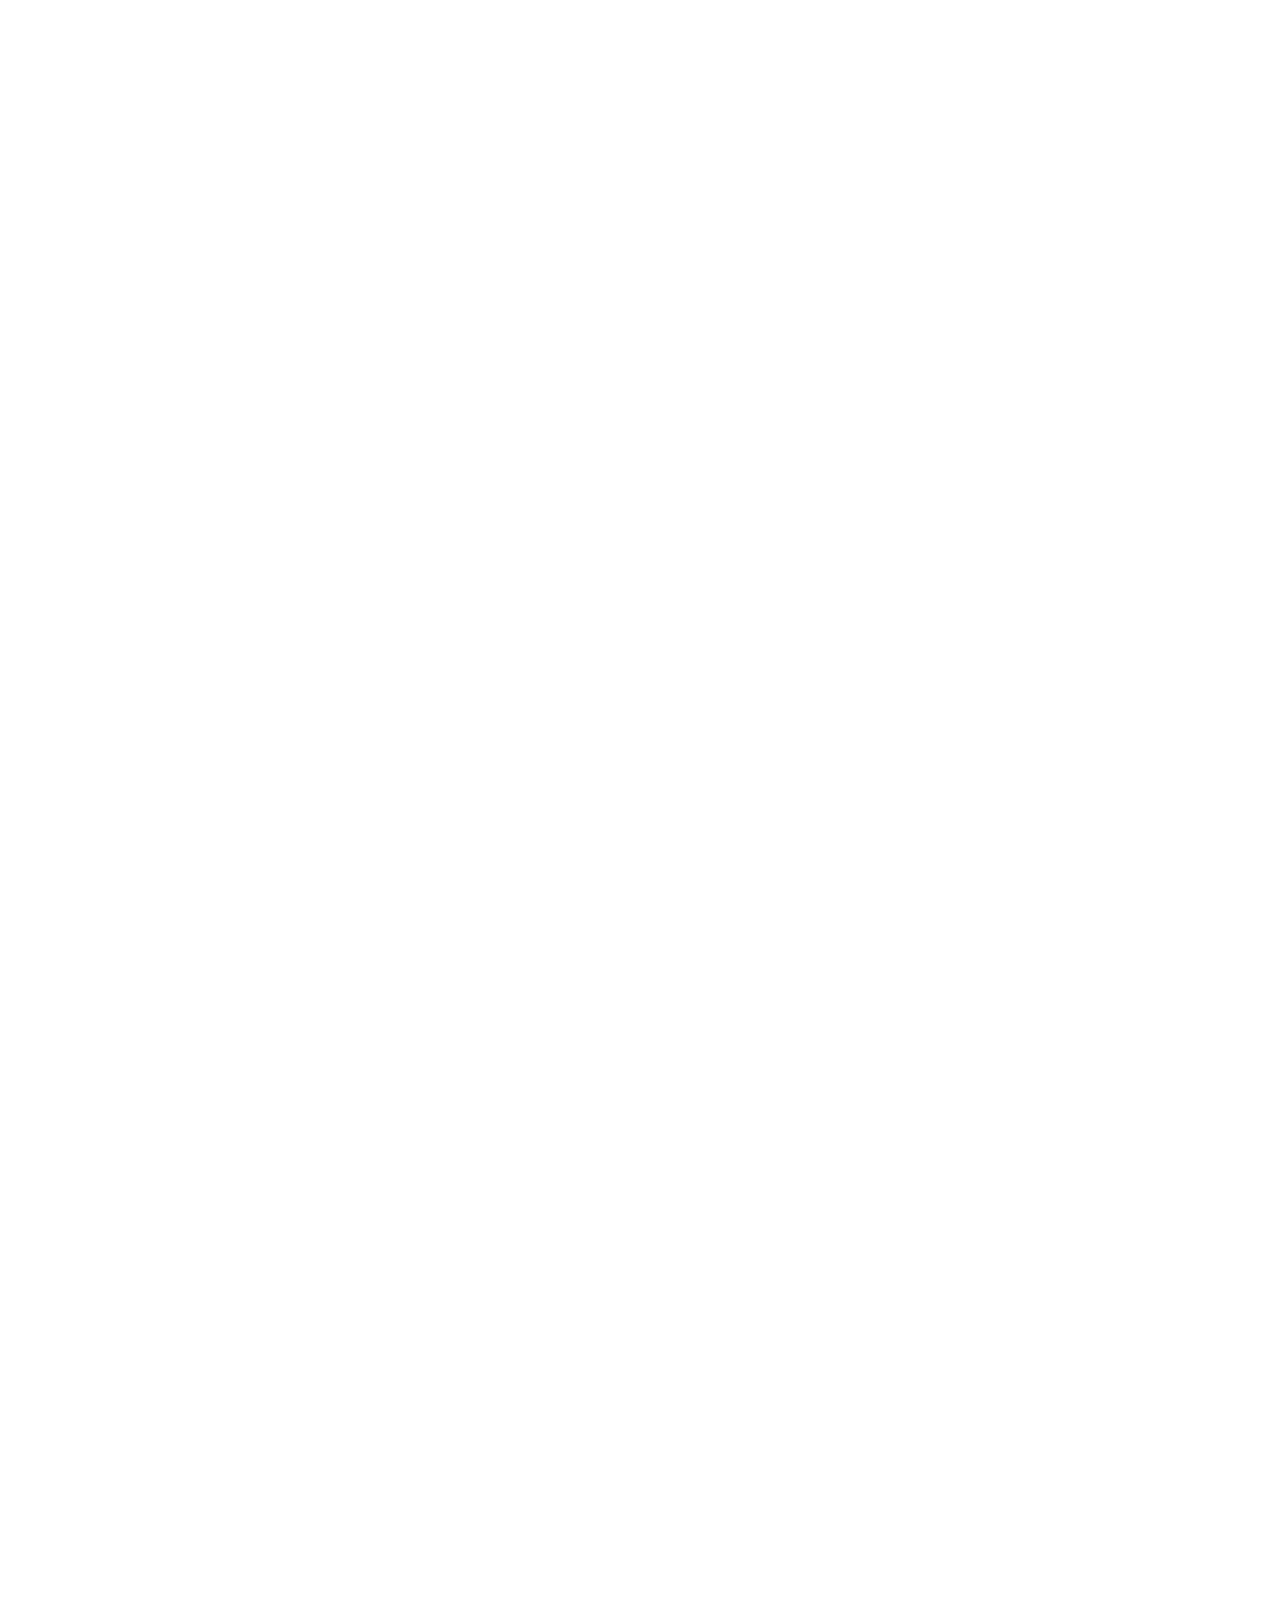
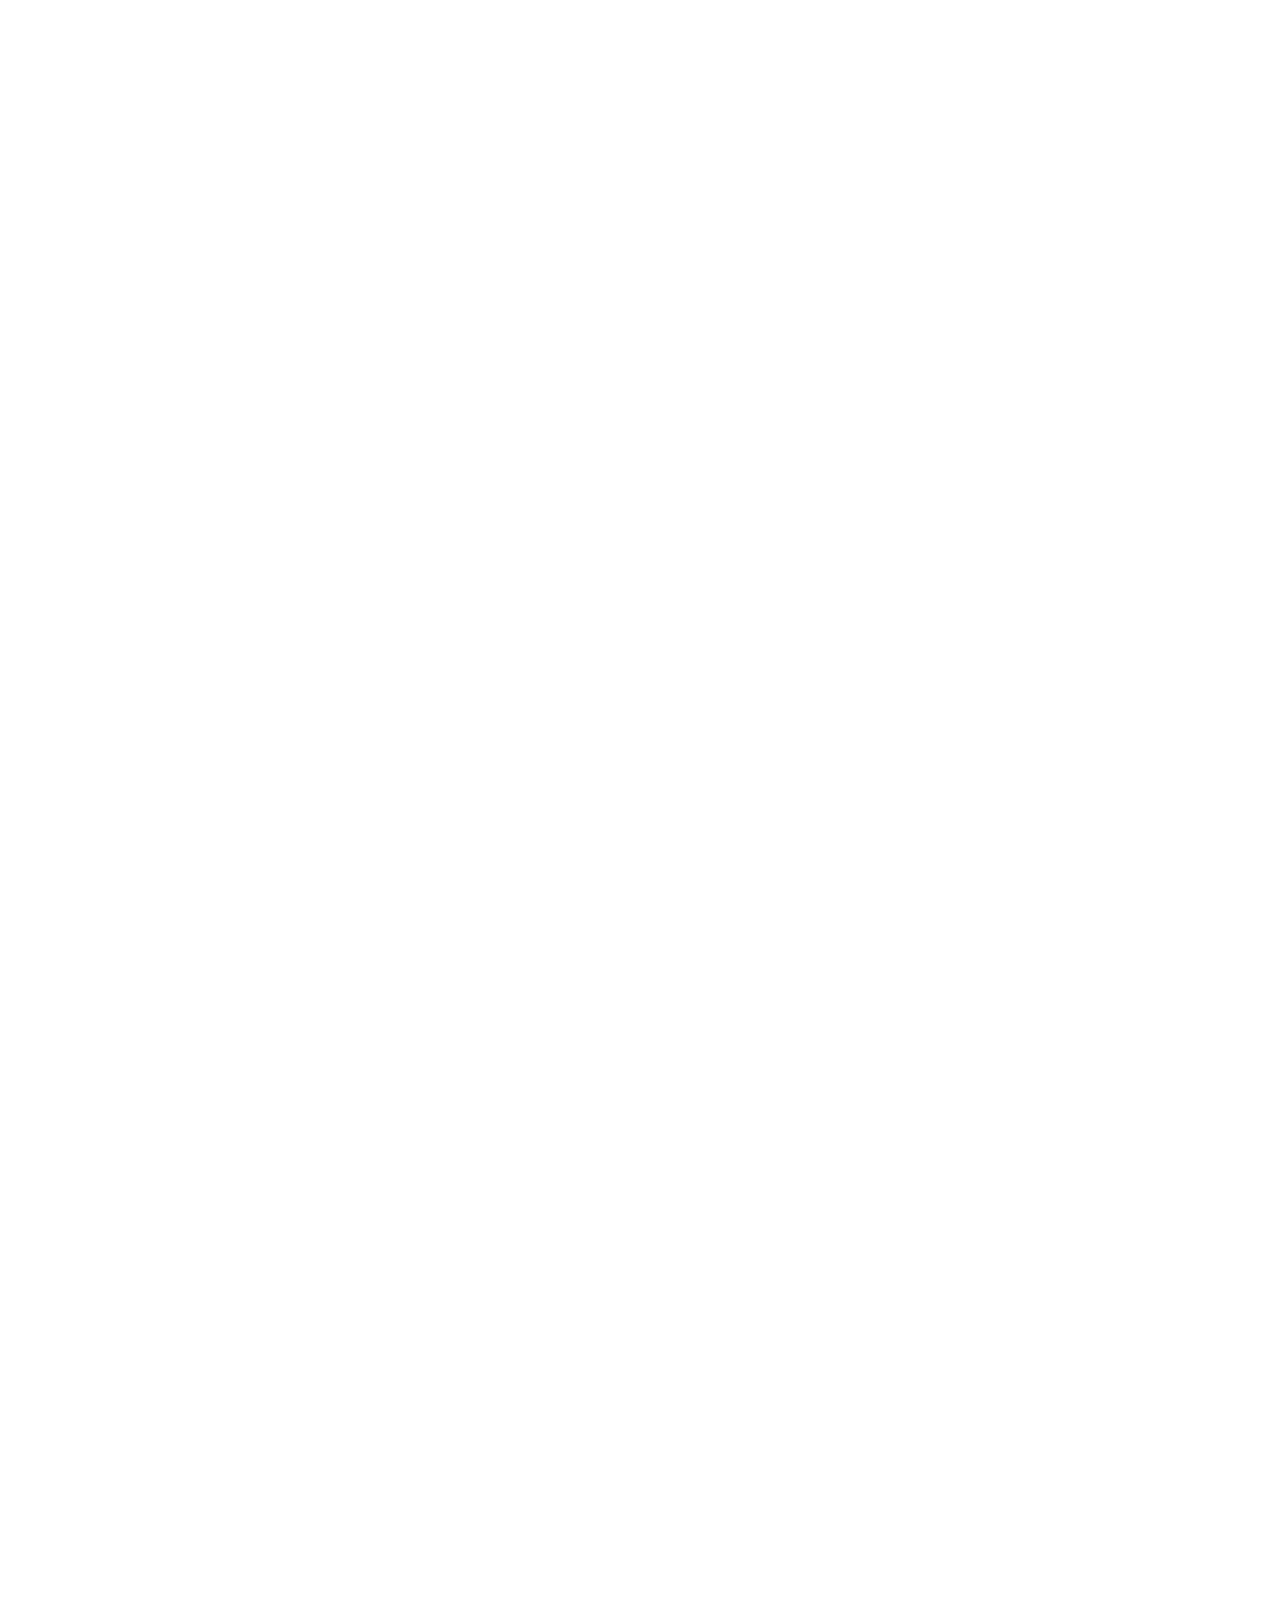
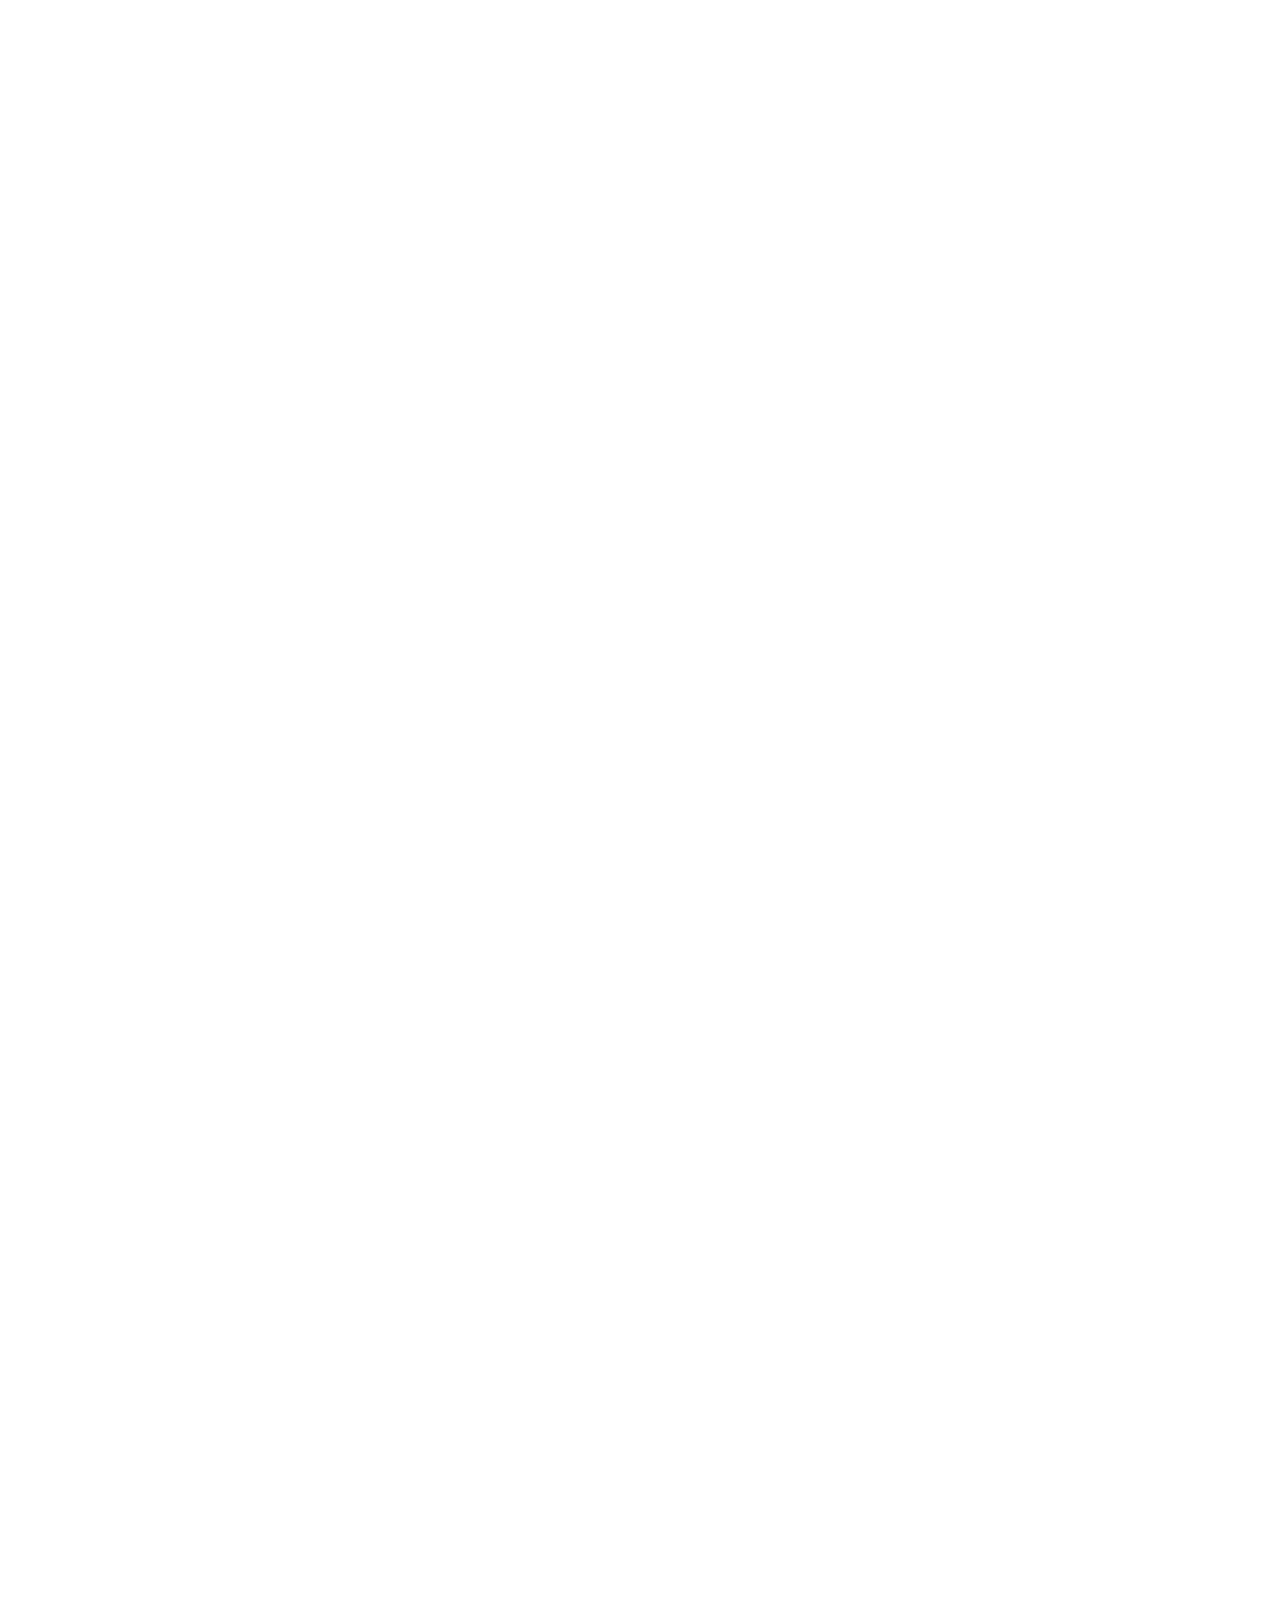
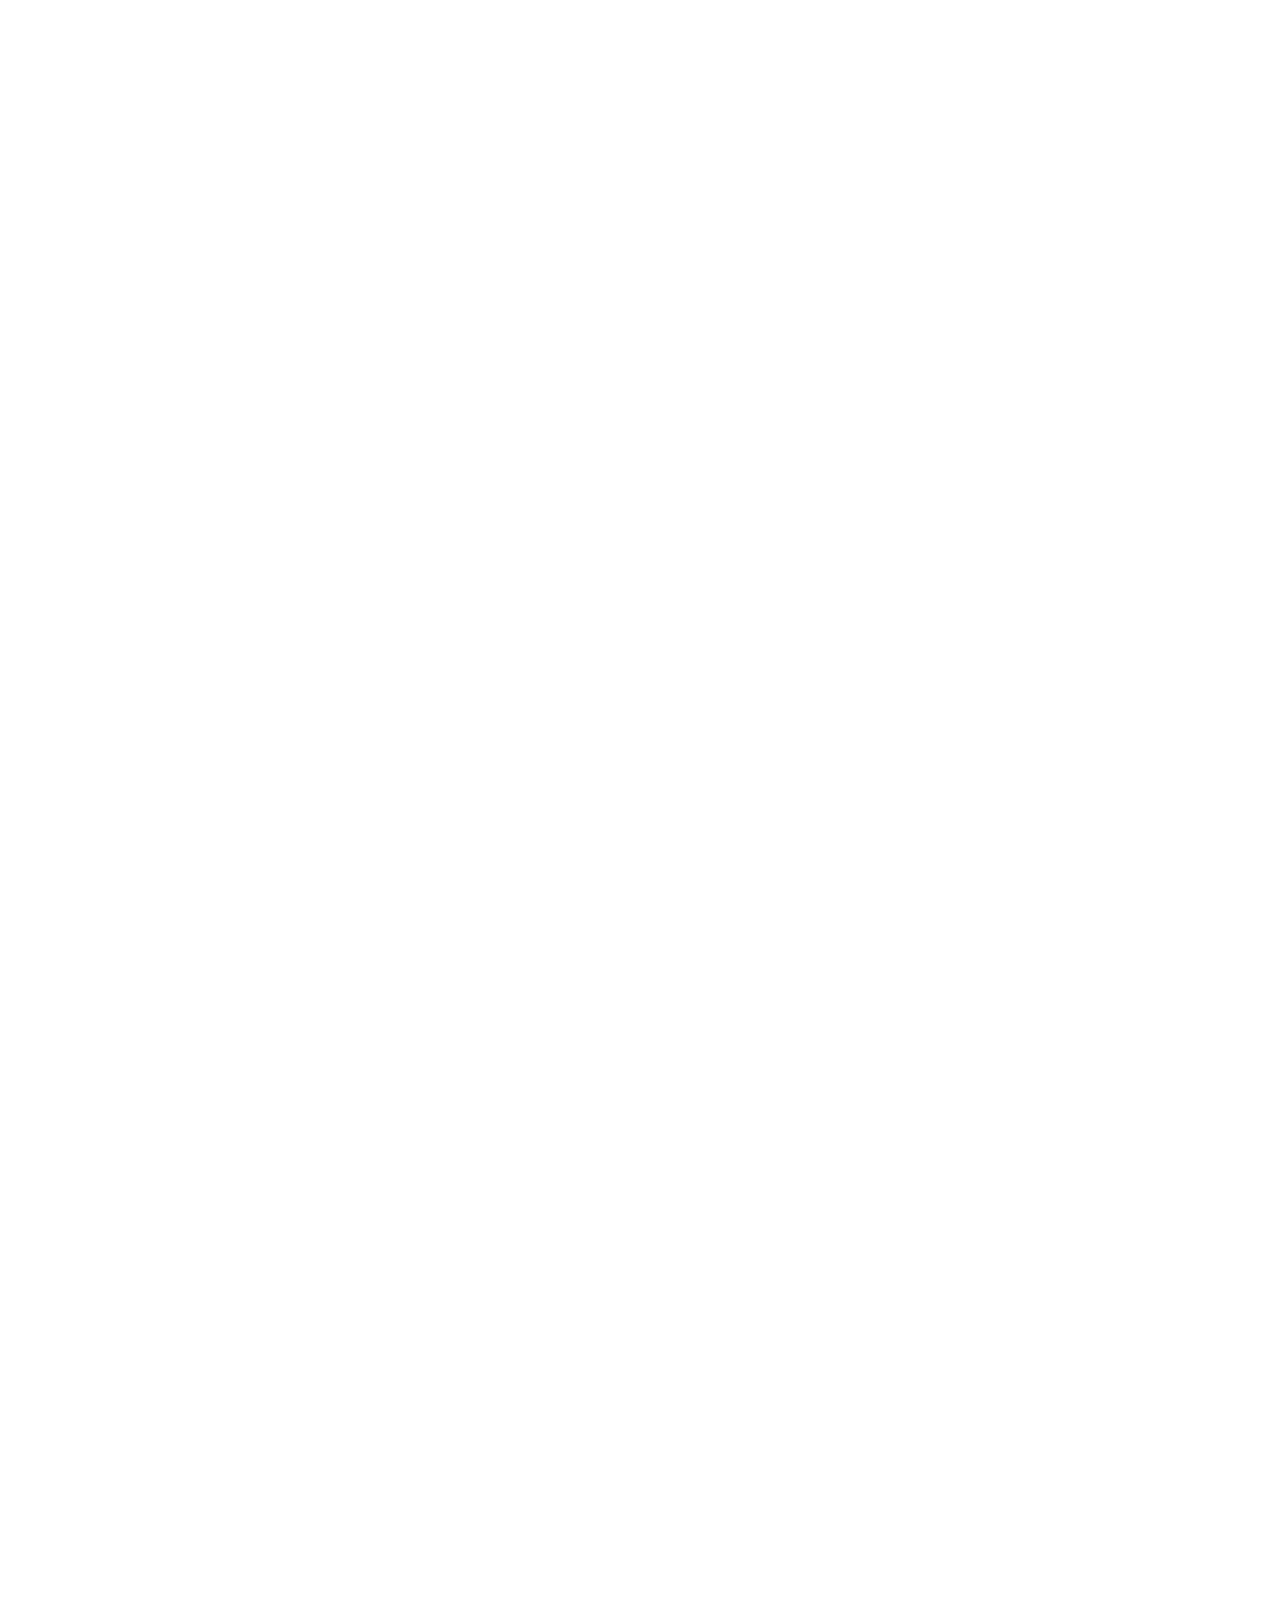
==== commit 771c1496: "Add files via upload" ====
--- a/index.html
+++ b/index.html
@@ -10,6 +10,10 @@
     content="リフォームパークは、地元のプロへ簡単にリフォームの相談・見積もり依頼が可能！日本全国・12種類の施工種類から、お客様の条件にマッチする業者を見つけることができます。加盟店様も随時受け付けておりますので、お気軽にお問い合わせください。">
   <meta name="generator" content="Astro v2.3.0">
   <meta name="keywords" content="リフォーム,工事,工務店,リフォームパーク">
+
+  <!-- start Promolayer JS code-->
+  <script type="module" src="https://modules.promolayer.io/index.js" data-pluid="Ajg9g4XyschXLUfQgqOM9f2w2Oo1"
+    data-workspace="J5rvQzvtGlsiDK94Pg7B" crossorigin async></script><!-- end Promolayer JS code-->
 
   <script type="text/javascript">
     (function (c, l, a, r, i, t, y) {
@@ -32,6 +36,9 @@
   <link rel="stylesheet" href="./assets/css/style-ef2bc118.css" />
   <link rel="stylesheet" href="./assets/css/style-2cd3d757.css" />
   <script type="module" src="./assets/js/script.js"></script>
+  <!-- start Promolayer JS code-->
+  <script type="module" src="https://modules.promolayer.io/index.js" data-pluid="Ajg9g4XyschXLUfQgqOM9f2w2Oo1"
+    data-workspace="J5rvQzvtGlsiDK94Pg7B" crossorigin async></script><!-- end Promolayer JS code-->
 </head>
 
 <body>
@@ -40,7 +47,6 @@
       style="display:none;visibility:hidden"></iframe></noscript>
   <!-- End Google Tag Manager (noscript) -->
   <div id="wrap">
-
     <main>
       <div class="pos-r">
         <form action="mail.php" method="post"
@@ -529,9 +535,9 @@
           <img loading=”lazy” src="assets/images/img17.webp" fetchpriority="low" decoding="async" alt="" class="w-100p">
         </picture>
       </div>
-      <div class="pos-r">
+      <div class="pos-r" id="form_bottom">
         <form action="mail.php" method="post" class="pos-a w-u left-u ts-x-c top-u sp-w-u sp-top-u"
-          style="--left-u:50%; --top-u:37%; --w-u:43.5%; --sp-w-u:81%; --sp-top-u:37%;" id="form_bottom">
+          style="--left-u:50%; --top-u:37%; --w-u:43.5%; --sp-w-u:81%; --sp-top-u:37%;">
           <dl>
             <div class="d-f jc-sb ai-c space-20-2">
               <dt class="w-26p">
--- a/assets/css/style-ef2bc118.css
+++ b/assets/css/style-ef2bc118.css
@@ -19544,4 +19544,12 @@
   .document_dl_btn .document_dl_btn_inner .statement:after {
     transform: translateX(10px) translateY(-2px) rotate(20deg);
   }
+}
+
+div#kenga_footer {
+  display: none;
+}
+
+.hFGZOz.hFGZOz.hFGZOz {
+  display: none !important;
 }